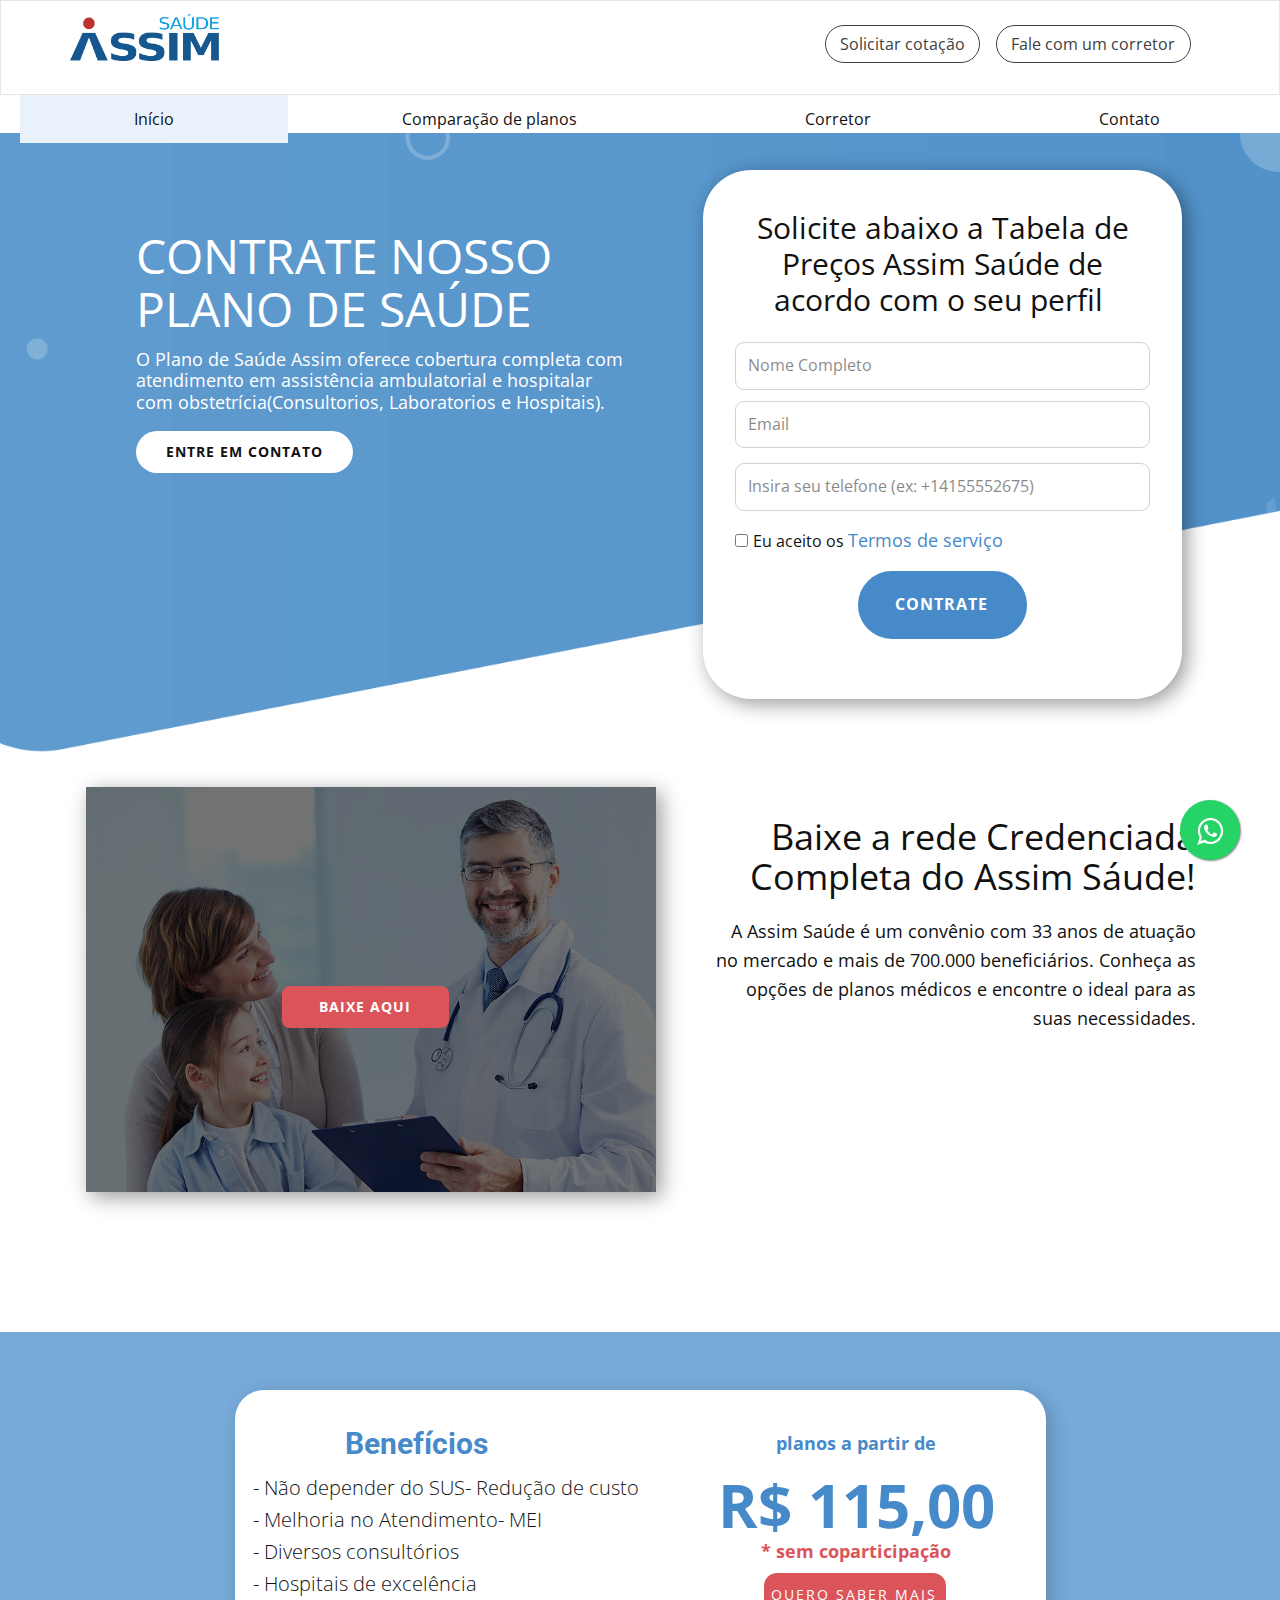
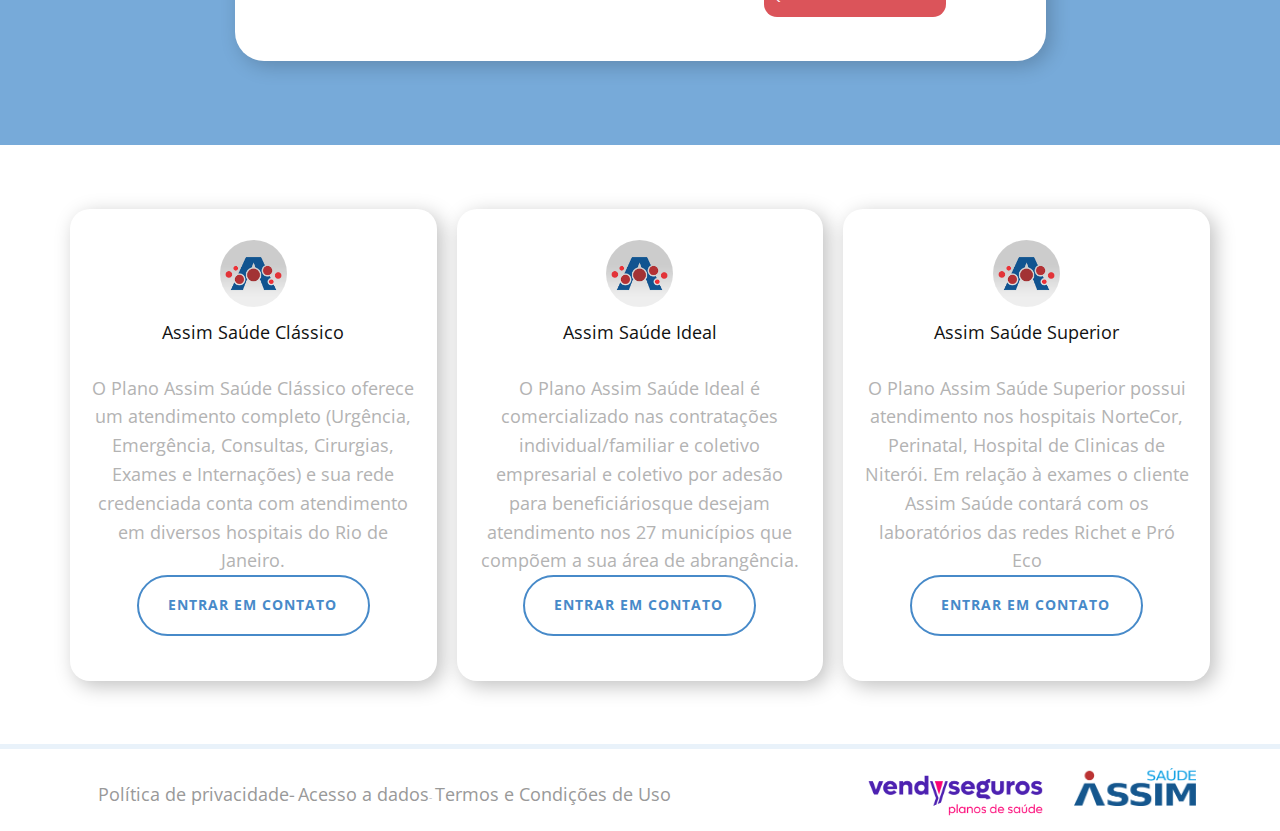
==== index.html @ bcc8b41f "Update index.html" ====
<!DOCTYPE html>
<html style="font-size: 16px;" lang="pt"><head>
    <meta name="viewport" content="width=device-width, initial-scale=1.0">
    <meta charset="utf-8">
    <meta name="keywords" content="​CONTRATE NOSSO PLANO DE SAÚDE, ​Uma equipe preparada e a melhor consultoria do Rio de Janeiro, Benefícios, planos a partir de, R$ 95,00">
    <meta name="description" content="">
    <title>Assim</title>
    <link rel="icon" href="favicon (1).ico" type="image/x-icon" />
<script id='pixel-script-poptin' src='https://cdn.popt.in/pixel.js?id=202eff5fd6424' async='true'></script> 
    <link rel="stylesheet" href="nicepage.css" media="screen">
<link rel="stylesheet" href="Assim.css" media="screen">
    <script class="u-script" type="text/javascript" src="jquery.js" defer=""></script>
    <script class="u-script" type="text/javascript" src="nicepage.js" defer=""></script>
    <meta name="generator" content="Nicepage 5.7.9, nicepage.com">
    <meta name="referrer" content="origin">
    <meta property="og:image" content="images/assimsade.png">
    <link id="u-theme-google-font" rel="stylesheet" href="https://fonts.googleapis.com/css?family=Roboto:100,100i,300,300i,400,400i,500,500i,700,700i,900,900i|Open+Sans:300,300i,400,400i,500,500i,600,600i,700,700i,800,800i">
    <link id="u-page-google-font" rel="stylesheet" href="https://fonts.googleapis.com/css?family=Open+Sans:300,300i,400,400i,500,500i,600,600i,700,700i,800,800i">
    
    
    
    
    
    <script type="application/ld+json">{
		"@context": "http://schema.org",
		"@type": "Organization",
		"name": "Site1",
		"logo": "images/assimsade.png?rand=aa9c"
}</script>
    <meta name="theme-color" content="#478ac9">
    <meta property="og:title" content="Assim">
    <meta property="og:description" content="">
    <meta property="og:type" content="website">
  <link rel="stylesheet" href="https://cdnjs.cloudflare.com/ajax/libs/font-awesome/4.5.0/css/font-awesome.min.css">
	<style>
		.whatsapp-link {
			position: fixed;
			width: 60px;
			height: 60px;
			bottom: 40px;
			right: 40px;
			background-color: #25d366;
			color: #fff;
			border-radius: 50px;
			text-align: center;
			font-size: 30px;
			box-shadow: 1px 1px 2px #888;
			z-index: 1000;
		}
 
		.fa-whatsapp {
			margin-top: 16px;
		}
</style><meta data-intl-tel-input-cdn-path="intlTelInput/"></head>
  <body data-home-page="Assim.html" data-home-page-title="Assim" class="u-body u-overlap u-xl-mode" data-lang="pt"><header class=" u-border-no-bottom u-border-no-left u-border-no-right u-border-no-top u-header u-section-row-container" id="sec-9229" style="" data-animation-name="" data-animation-duration="0" data-animation-delay="0" data-animation-direction=""><div class="u-section-rows">
        <div class="u-border-1 u-border-grey-10 u-section-row u-sticky u-sticky-8583 u-white" data-animation-name="" data-animation-duration="0" data-animation-delay="0" data-animation-direction="">
          <div class="u-clearfix u-sheet u-sheet-1">
            <nav class="u-menu u-menu-one-level u-offcanvas u-menu-1">
              <div class="menu-collapse">
                <a class="u-button-style u-custom-active-color u-custom-border-radius u-custom-color u-custom-hover-color u-grey-40 u-nav-link" href="#" style="background-image: none;">
                  <svg class="u-svg-link" viewBox="0 0 24 24"><use xmlns:xlink="http://www.w3.org/1999/xlink" xlink:href="#svg-9a63"></use></svg>
                  <svg class="u-svg-content" version="1.1" id="svg-9a63" viewBox="0 0 16 16" x="0px" y="0px" xmlns:xlink="http://www.w3.org/1999/xlink" xmlns="http://www.w3.org/2000/svg"><g><rect y="1" width="16" height="2"></rect><rect y="7" width="16" height="2"></rect><rect y="13" width="16" height="2"></rect>
</g></svg>
                </a>
              </div>
              <div class="u-custom-menu u-nav-container">
                <ul class="u-nav u-spacing-16 u-unstyled u-nav-1"><li class="u-nav-item"><a class="u-border-1 u-border-grey-75 u-button-style u-hover-palette-2-base u-nav-link u-radius-21" href="Assim.html#carousel_3b74" style="padding: 10px 14px;">Solicitar cotação</a>
</li><li class="u-nav-item"><a class="u-border-1 u-border-grey-75 u-button-style u-hover-palette-2-base u-nav-link u-radius-21" href="blog/blog.html" style="padding: 10px 15px 10px 14px;">Fale com um corretor</a>
</li></ul>
              </div>
              <div class="u-custom-menu u-nav-container-collapse">
                <div class="u-black u-container-style u-inner-container-layout u-opacity u-opacity-95 u-sidenav">
                  <div class="u-inner-container-layout u-sidenav-overflow">
                    <div class="u-menu-close"></div>
                    <ul class="u-align-center u-nav u-popupmenu-items u-unstyled u-nav-2"><li class="u-nav-item"><a class="u-button-style u-nav-link" href="Assim.html#carousel_3b74">Solicitar cotação</a>
</li><li class="u-nav-item"><a class="u-button-style u-nav-link" href="blog/blog.html">Fale com um corretor</a>
</li></ul>
                  </div>
                </div>
                <div class="u-black u-menu-overlay u-opacity u-opacity-70"></div>
              </div>
            </nav>
            <a href="Assim.html" class="u-image u-logo u-image-1" data-image-width="4096" data-image-height="1283" title="Assim">
              <img src="images/assimsade.png?rand=aa9c" class="u-logo-image u-logo-image-1">
            </a>
          </div>
          
          
          
          
          
        </div>
        <div class="u-section-row">
          <div class="u-clearfix u-sheet u-sheet-2">
            <nav class="u-menu u-menu-one-level u-offcanvas u-menu-2">
              <div class="menu-collapse">
                <a class="u-button-style u-custom-active-color u-custom-hover-color u-nav-link" href="#">
                  <svg class="u-svg-link" viewBox="0 0 24 24"><use xmlns:xlink="http://www.w3.org/1999/xlink" xlink:href="#svg-55bf"></use></svg>
                  <svg class="u-svg-content" version="1.1" id="svg-55bf" viewBox="0 0 16 16" x="0px" y="0px" xmlns:xlink="http://www.w3.org/1999/xlink" xmlns="http://www.w3.org/2000/svg"><g><rect y="1" width="16" height="2"></rect><rect y="7" width="16" height="2"></rect><rect y="13" width="16" height="2"></rect>
</g></svg>
                </a>
              </div>
              <div class="u-custom-menu u-nav-container">
                <ul class="u-nav u-unstyled"><li class="u-nav-item"><a class="u-active-palette-1-light-3 u-button-style u-hover-palette-2-base u-nav-link" href="Assim.html" style="padding: 16px 114px;">Início</a>
</li><li class="u-nav-item"><a class="u-active-palette-1-light-3 u-button-style u-hover-palette-2-base u-nav-link" href="https://gruppoy.com.br/" target="_blank" style="padding: 16px 114px;">Comparação de planos</a>
</li><li class="u-nav-item"><a class="u-active-palette-1-light-3 u-button-style u-hover-palette-2-base u-nav-link" style="padding: 16px 114px;">Corretor</a>
</li><li class="u-nav-item"><a class="u-active-palette-1-light-3 u-button-style u-hover-palette-2-base u-nav-link" style="padding: 16px 107px 16px 114px;">Contato</a>
</li></ul>
              </div>
              <div class="u-custom-menu u-nav-container-collapse">
                <div class="u-black u-container-style u-inner-container-layout u-opacity u-opacity-95 u-sidenav">
                  <div class="u-inner-container-layout u-sidenav-overflow">
                    <div class="u-menu-close"></div>
                    <ul class="u-align-center u-nav u-popupmenu-items u-unstyled u-nav-4"><li class="u-nav-item"><a class="u-button-style u-nav-link" href="Assim.html">Início</a>
</li><li class="u-nav-item"><a class="u-button-style u-nav-link" href="https://gruppoy.com.br/" target="_blank">Comparação de planos</a>
</li><li class="u-nav-item"><a class="u-button-style u-nav-link">Corretor</a>
</li><li class="u-nav-item"><a class="u-button-style u-nav-link">Contato</a>
</li></ul>
                  </div>
                </div>
                <div class="u-black u-menu-overlay u-opacity u-opacity-70"></div>
              </div>
            </nav>
          </div>
          
          
          
          
          
        </div>
      </div></header>
    <section class="u-align-center u-clearfix u-white u-section-1" id="carousel_3b74">
      <img class="u-expanded-width u-image u-image-default u-image-1" src="images/fundo.png" alt="" data-image-width="1920" data-image-height="801">
      <div class="u-clearfix u-gutter-0 u-layout-wrap u-layout-wrap-1">
        <div class="u-layout">
          <div class="u-layout-row">
            <div class="u-container-style u-layout-cell u-size-30 u-layout-cell-1">
              <div class="u-container-layout u-container-layout-1">
                <div class="u-list u-list-1">
                  <div class="u-repeater u-repeater-1">
                    <div class="u-align-left u-container-style u-list-item u-repeater-item u-shape-rectangle">
                      <div class="u-container-layout u-similar-container u-container-layout-2">
                        <h2 class="u-align-left u-custom-font u-font-open-sans u-text u-text-body-alt-color u-text-1"> CONTRATE NOSSO PLANO DE SAÚDE</h2>
                        <h5 class="u-align-left u-custom-font u-font-open-sans u-text u-text-body-alt-color u-text-2"> O&nbsp;Plano de Saúde Assim&nbsp;oferece cobertura completa com atendimento em assistência ambulatorial e hospitalar com obstetrícia(Consultorios, Laboratorios e Hospitais).</h5>
                      </div>
                    </div>
                  </div>
                </div>
                <a href="Assim.html" class="u-align-left u-btn u-btn-round u-button-style u-hover-palette-1-light-1 u-radius-50 u-white u-btn-1">ENTRE EM CONTATO</a>
              </div>
            </div>
            <div class="u-align-left u-container-style u-layout-cell u-radius-48 u-shape-round u-size-30 u-white u-layout-cell-2">
              <div class="u-container-layout u-valign-top u-container-layout-3">
                <h3 class="u-align-center u-custom-font u-font-open-sans u-text u-text-3"> Solicite abaixo a&nbsp;Tabela de Preços Assim Saúde&nbsp;de acordo com o seu perfil&nbsp;</h3>
                <div class="u-form u-form-1">
                  <form action="https://forms.nicepagesrv.com/v2/form/process" class="u-clearfix u-form-spacing-15 u-form-vertical u-inner-form" style="padding: 0;" source="email" name="form">
                    <div class="u-form-group u-label-none u-form-group-1">
                      <label for="name-daf4" class="u-label">Nome Completo</label>
                      <input type="text" placeholder="Nome Completo" id="name-daf4" name="name" class="u-border-palette-5-light-1 u-input u-input-rectangle u-radius-9 u-input-1" required="required" wfd-id="id385">
                    </div>
                    <div class="u-form-email u-form-group u-label-none">
                      <label for="email-daf4" class="u-label">Email</label>
                      <input type="email" placeholder="Email" id="email-daf4" name="email" class="u-border-palette-5-light-1 u-input u-input-rectangle u-radius-9 u-input-2" required="" wfd-id="id386">
                    </div>
                    <div class="u-form-group u-form-phone u-label-none u-form-group-3">
                      <label for="phone-ae06" class="u-label">Telefone</label>
                      <input type="tel" pattern="\+?\d{0,3}[\s\(\-]?([0-9]{2,3})[\s\)\-]?([\s\-]?)([0-9]{3})[\s\-]?([0-9]{2})[\s\-]?([0-9]{2})" placeholder="Insira seu telefone (ex: +14155552675)" id="phone-ae06" name="phone" class="u-border-palette-5-light-1 u-input u-input-rectangle u-radius-9 u-input-3" required="">
                    </div>
                    <div class="u-form-agree u-form-group u-label-none u-form-group-4">
                      <label class="u-field-label"></label>
                      <input type="checkbox" id="agree-f183" name="agree" class="u-agree-checkbox u-field-input" required="" wfd-id="id387">
                      <label for="agree-f183" class="u-agree-label u-field-label" style="">Eu aceito os <a href="#">Termos de serviço</a>
                      </label>
                    </div>
                    <div class="u-align-center u-form-group u-form-submit u-label-none">
                      <a href="#" class="u-active-white u-border-2 u-border-active-palette-1-base u-border-hover-palette-1-base u-border-palette-1-base u-btn u-btn-round u-btn-submit u-button-style u-hover-white u-palette-1-base u-radius-50 u-btn-2">Contrate</a>
                      <input type="submit" value="submit" class="u-form-control-hidden" wfd-id="id388">
                    </div>
                    <div class="u-form-send-message u-form-send-success">Muito obrigado,seus dados foram enviados!</div>
                    <div class="u-form-send-error u-form-send-message">Erro, tente novamente</div>
                    <input type="hidden" value="" name="recaptchaResponse" wfd-id="id389">
                    <input type="hidden" name="formServices" value="df6d3490a76a9426b9219dff5a331f48">
                  </form>
                </div>
              </div>
            </div>
          </div>
        </div>
      </div>
    </section>
    <section class="u-clearfix u-section-2" id="sec-4afb">
      <div class="u-clearfix u-sheet u-sheet-1">
        <div class="u-clearfix u-expanded-width-xs u-layout-wrap u-layout-wrap-1">
          <div class="u-layout">
            <div class="u-layout-row">
              <div class="u-container-style u-image u-layout-cell u-shading u-size-30 u-image-1" data-image-width="900" data-image-height="900">
                <div class="u-container-layout u-container-layout-1">
                  <a href="files/rede-credenciada-assim-saude.pdf" class="u-btn u-btn-round u-button-style u-file-link u-hover-palette-1-light-1 u-palette-2-base u-radius-8 u-btn-1" target="_blank">BAIXE AQUI</a>
                </div>
              </div>
              <div class="u-container-style u-layout-cell u-size-30 u-layout-cell-2">
                <div class="u-container-layout u-valign-top-lg u-valign-top-md u-valign-top-sm u-valign-top-xl u-container-layout-2">
                  <h2 class="u-align-right u-custom-font u-font-open-sans u-text u-text-default-lg u-text-default-md u-text-default-sm u-text-default-xl u-text-1"> Baixe a rede Credenciada Completa do Assim Sáude!</h2>
                  <p class="u-align-right u-custom-font u-font-open-sans u-text u-text-2"> A Assim Saúde é um convênio com 33 anos de atuação no mercado e mais de 700.000 beneficiários. Conheça as opções de planos médicos e encontre o ideal para as suas necessidades.</p>
                </div>
              </div>
            </div>
          </div>
        </div>
      </div>
    </section>
    <section class="u-align-center u-clearfix u-palette-1-light-1 u-section-3" id="sec-1845">
      <div class="u-clearfix u-sheet u-sheet-1">
        <div class="u-align-center u-container-style u-expanded-width-xs u-group u-radius-29 u-shape-round u-white u-group-1">
          <div class="u-container-layout u-container-layout-1">
            <h1 class="u-text u-text-palette-1-base u-text-1">Benefícios</h1>
            <h1 class="u-custom-font u-font-open-sans u-text u-text-palette-1-base u-text-2">planos a partir de</h1>
            <h1 class="u-custom-font u-font-open-sans u-text u-text-palette-1-base u-text-3">R$ 115,00</h1>
            <p class="u-align-center-xs u-align-left-lg u-align-left-md u-align-left-sm u-align-left-xl u-text u-text-4"> - Não depender do SUS- Redução de custo<br>- Melhoria no Atendimento- MEI&nbsp;<br>- Diversos consultórios<br>- Hospitais de excelência
            </p>
            <h1 class="u-custom-font u-font-open-sans u-text u-text-palette-2-base u-text-5"> * sem coparticipação</h1>
            <a href="Assim.html" class="u-active-palette-2-base u-border-none u-btn u-btn-round u-button-style u-color-scheme-summer-time u-color-style-multicolor-1 u-hover-palette-2-base u-palette-2-base u-radius-13 u-btn-1">quero saber mais</a>
          </div>
        </div>
      </div>
    </section>
    <section class="u-clearfix u-container-align-center u-white u-section-4" id="carousel_2734">
      <div class="u-clearfix u-sheet u-sheet-1">
        <div class="u-expanded-width u-list u-list-1">
          <div class="u-repeater u-repeater-1">
            <div class="u-container-style u-list-item u-radius-20 u-repeater-item u-shape-round u-white u-list-item-1">
              <div class="u-container-layout u-similar-container u-container-layout-1">
                <img class="u-image u-image-circle u-preserve-proportions u-image-1" src="images/icone.webp" alt="" data-image-width="240" data-image-height="240">
                <h6 class="u-align-center u-custom-font u-font-open-sans u-text u-text-default u-text-1"> Assim Saúde Clássico</h6>
                <p class="u-align-center u-text u-text-grey-30 u-text-2"> O Plano Assim Saúde Clássico oferece um atendimento completo (Urgência, Emergência, Consultas, Cirurgias, Exames e Internações) e sua rede credenciada conta com atendimento em diversos hospitais do Rio de Janeiro.</p>
                <a href="Assim.html" class="u-border-2 u-border-hover-palette-1-base u-border-palette-1-base u-btn u-btn-round u-button-style u-hover-palette-1-base u-none u-radius-50 u-btn-1">ENTRAR EM CONTATO</a>
              </div>
            </div>
            <div class="u-container-style u-list-item u-radius-20 u-repeater-item u-shape-round u-white u-list-item-2">
              <div class="u-container-layout u-similar-container u-container-layout-2">
                <img class="u-image u-image-circle u-preserve-proportions u-image-2" src="images/icone.webp" alt="" data-image-width="240" data-image-height="240">
                <h6 class="u-align-center u-custom-font u-font-open-sans u-text u-text-default u-text-3"> Assim Saúde Ideal</h6>
                <p class="u-align-center u-text u-text-grey-30 u-text-4"> O&nbsp;Plano Assim Saúde Ideal&nbsp;é comercializado nas contratações individual/familiar e coletivo empresarial e coletivo por adesão para beneficiáriosque desejam atendimento nos 27 municípios que compõem a sua área de abrangência.</p>
                <a href="Assim.html" class="u-border-2 u-border-hover-palette-1-base u-border-palette-1-base u-btn u-btn-round u-button-style u-hover-palette-1-base u-none u-radius-50 u-btn-2"> ENTRAR EM CONTATO</a>
              </div>
            </div>
            <div class="u-container-align-center u-container-style u-list-item u-radius-20 u-repeater-item u-shape-round u-white u-list-item-3">
              <div class="u-container-layout u-similar-container u-container-layout-3">
                <img class="u-image u-image-circle u-preserve-proportions u-image-3" src="images/icone.webp" alt="" data-image-width="240" data-image-height="240">
                <h6 class="u-align-center u-custom-font u-font-open-sans u-text u-text-default u-text-5"> Assim Saúde Superior</h6>
                <p class="u-align-center u-text u-text-grey-30 u-text-6"> O Plano Assim Saúde Superior possui atendimento nos hospitais NorteCor, Perinatal, Hospital de Clinicas de Niterói. Em relação à exames o cliente Assim Saúde contará com os laboratórios das redes Richet e Pró Eco</p>
                <a href="Assim.html" class="u-border-2 u-border-hover-palette-1-base u-border-palette-1-base u-btn u-btn-round u-button-style u-hover-palette-1-base u-none u-radius-50 u-btn-3"> ENTRAR EM CONTATO</a>
              </div>
            </div>
          </div>
        </div>
      </div>
    </section>
    <footer class="u-align-center u-border-5 u-border-no-bottom u-border-no-left u-border-no-right u-border-palette-1-light-3 u-clearfix u-footer u-footer" id="sec-4da2"><div class="u-clearfix u-sheet u-sheet-1">
        <img class="u-image u-image-contain u-image-default u-image-1" src="images/Vendy.png" alt="" data-image-width="4096" data-image-height="1283">
        <img class="u-image u-image-contain u-image-default u-image-2" src="images/assimsade.png?rand=95af" alt="" data-image-width="4096" data-image-height="1283">
        <p class="u-small-text u-text u-text-grey-25 u-text-variant u-text-1">
          <a href="https://assimonline.com.br/politica-de-privacidade/" target="_blank" rel="noopener" class="S1PPyQ u-active-none u-border-none u-btn u-button-link u-button-style u-hover-none u-none u-text-grey-40 u-btn-1">Política de privacidade-</a>
          <a href="https://assimonline.com.br/acesso-a-dados/" target="_blank" rel="noopener" class="S1PPyQ u-active-none u-border-none u-btn u-button-link u-button-style u-hover-none u-none u-text-grey-40 u-btn-2">Acesso a dado​s</a>- <a href="https://assimonline.com.br/termos-e-condicoes-de-uso/" target="_blank" rel="noopener" class="S1PPyQ u-active-none u-border-none u-btn u-button-link u-button-style u-hover-none u-none u-text-grey-40 u-btn-3">Termos e Condições de Uso</a>
        </p>
      </div></footer>
  	<a class="whatsapp-link" href="https://wa.me/message/K7DCQCY6DWU6N1" target="_blank">
		<i class="fa fa-whatsapp"></i>
	</a>
</body></html>
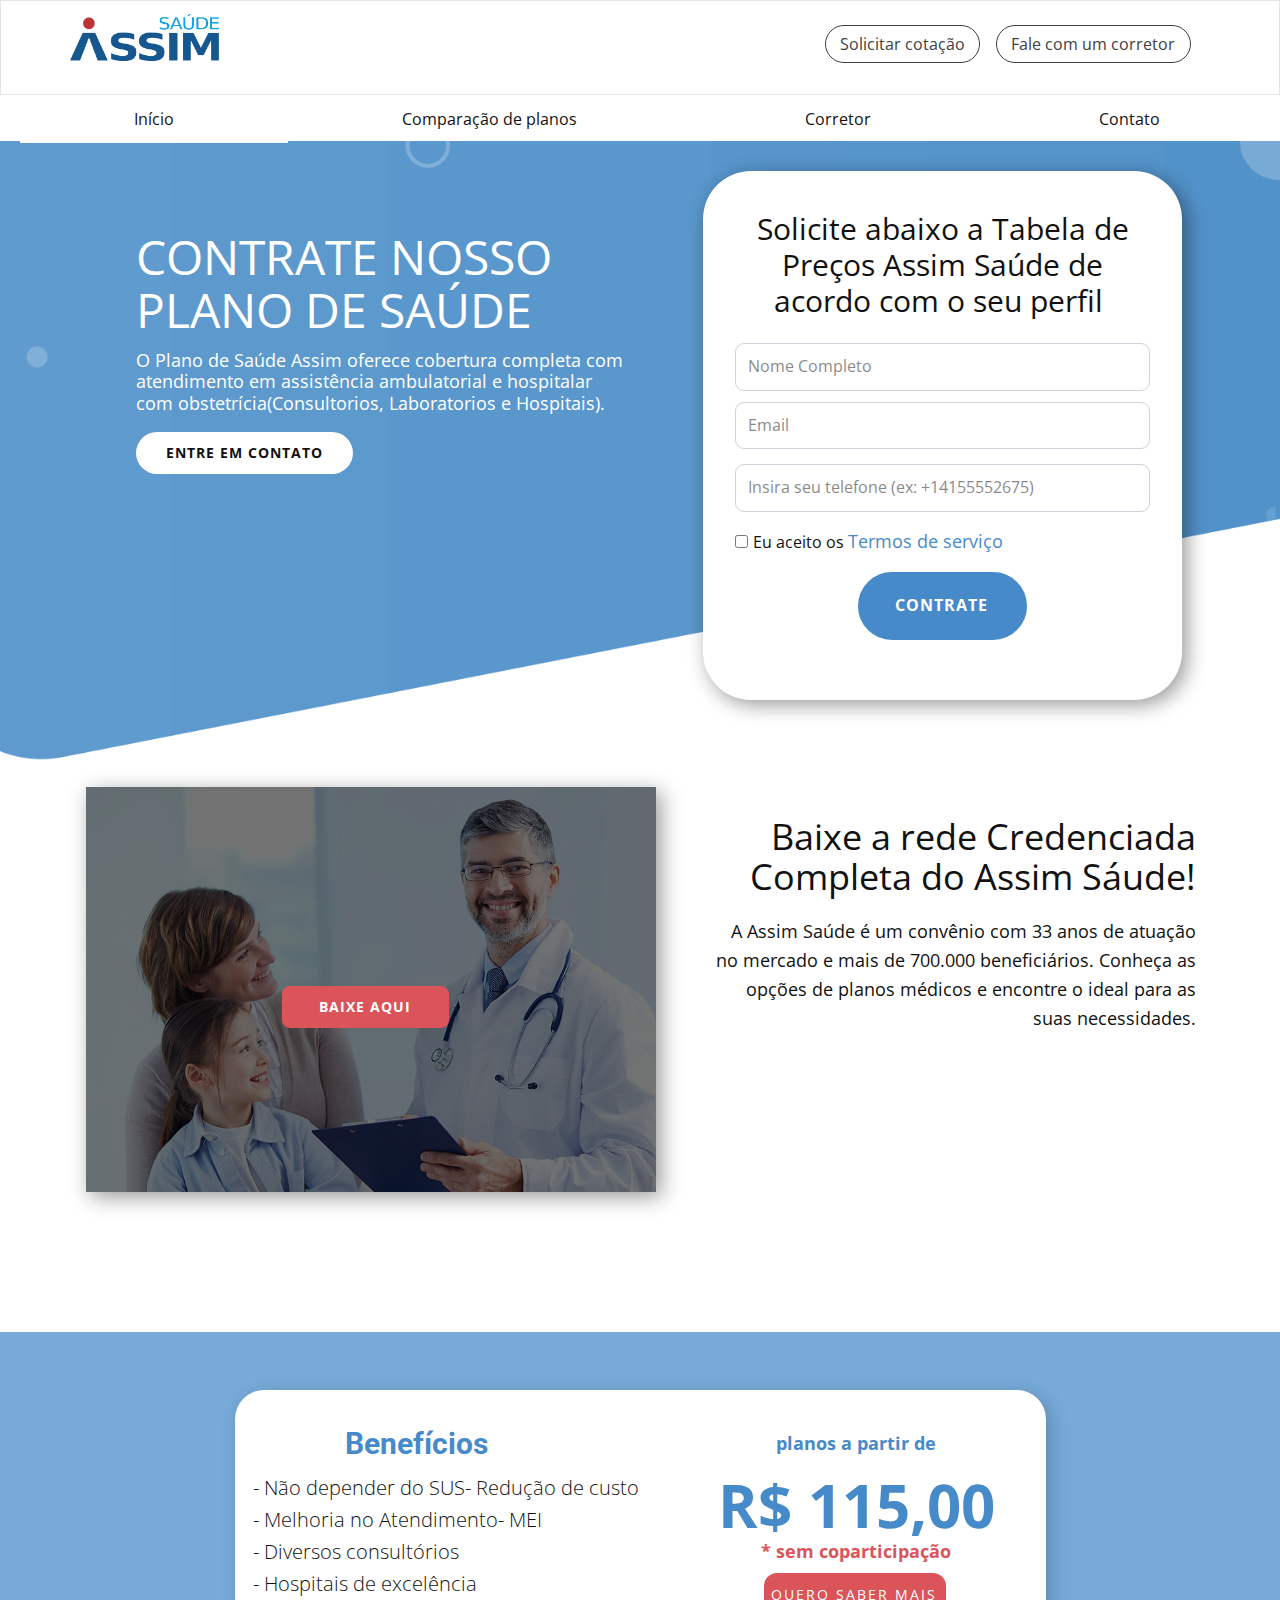
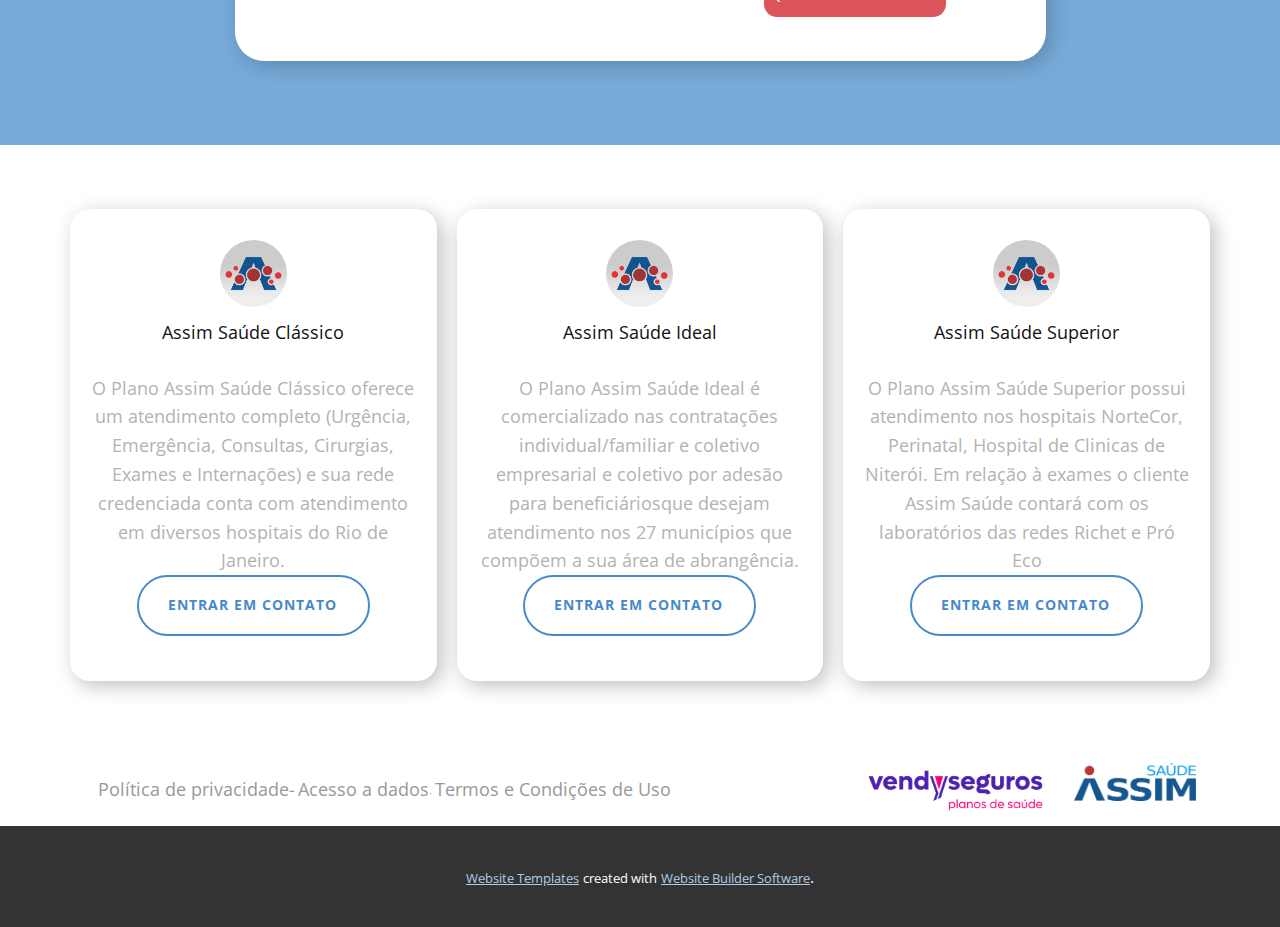
==== commit 838fc9f0: "Add files via upload" ====
--- a/index.html
+++ b/index.html
@@ -5,8 +5,6 @@
     <meta name="keywords" content="​CONTRATE NOSSO PLANO DE SAÚDE, ​Uma equipe preparada e a melhor consultoria do Rio de Janeiro, Benefícios, planos a partir de, R$ 95,00">
     <meta name="description" content="">
     <title>Assim</title>
-    <link rel="icon" href="favicon (1).ico" type="image/x-icon" />
-<script id='pixel-script-poptin' src='https://cdn.popt.in/pixel.js?id=202eff5fd6424' async='true'></script> 
     <link rel="stylesheet" href="nicepage.css" media="screen">
 <link rel="stylesheet" href="Assim.css" media="screen">
     <script class="u-script" type="text/javascript" src="jquery.js" defer=""></script>
@@ -101,10 +99,10 @@
                 </a>
               </div>
               <div class="u-custom-menu u-nav-container">
-                <ul class="u-nav u-unstyled"><li class="u-nav-item"><a class="u-active-palette-1-light-3 u-button-style u-hover-palette-2-base u-nav-link" href="Assim.html" style="padding: 16px 114px;">Início</a>
-</li><li class="u-nav-item"><a class="u-active-palette-1-light-3 u-button-style u-hover-palette-2-base u-nav-link" href="https://gruppoy.com.br/" target="_blank" style="padding: 16px 114px;">Comparação de planos</a>
-</li><li class="u-nav-item"><a class="u-active-palette-1-light-3 u-button-style u-hover-palette-2-base u-nav-link" style="padding: 16px 114px;">Corretor</a>
-</li><li class="u-nav-item"><a class="u-active-palette-1-light-3 u-button-style u-hover-palette-2-base u-nav-link" style="padding: 16px 107px 16px 114px;">Contato</a>
+                <ul class="u-nav u-unstyled"><li class="u-nav-item"><a class="u-active-white u-button-style u-hover-palette-2-base u-nav-link" href="Assim.html" style="padding: 16px 114px;">Início</a>
+</li><li class="u-nav-item"><a class="u-active-white u-button-style u-hover-palette-2-base u-nav-link" href="https://gruppoy.com.br/" target="_blank" style="padding: 16px 114px;">Comparação de planos</a>
+</li><li class="u-nav-item"><a class="u-active-white u-button-style u-hover-palette-2-base u-nav-link" style="padding: 16px 114px;">Corretor</a>
+</li><li class="u-nav-item"><a class="u-active-white u-button-style u-hover-palette-2-base u-nav-link" style="padding: 16px 114px;">Contato</a>
 </li></ul>
               </div>
               <div class="u-custom-menu u-nav-container-collapse">
@@ -256,7 +254,9 @@
         </div>
       </div>
     </section>
-    <footer class="u-align-center u-border-5 u-border-no-bottom u-border-no-left u-border-no-right u-border-palette-1-light-3 u-clearfix u-footer u-footer" id="sec-4da2"><div class="u-clearfix u-sheet u-sheet-1">
+    
+    
+    <footer class="u-align-center u-clearfix u-footer u-footer" id="sec-4da2"><div class="u-clearfix u-sheet u-sheet-1">
         <img class="u-image u-image-contain u-image-default u-image-1" src="images/Vendy.png" alt="" data-image-width="4096" data-image-height="1283">
         <img class="u-image u-image-contain u-image-default u-image-2" src="images/assimsade.png?rand=95af" alt="" data-image-width="4096" data-image-height="1283">
         <p class="u-small-text u-text u-text-grey-25 u-text-variant u-text-1">
@@ -264,9 +264,16 @@
           <a href="https://assimonline.com.br/acesso-a-dados/" target="_blank" rel="noopener" class="S1PPyQ u-active-none u-border-none u-btn u-button-link u-button-style u-hover-none u-none u-text-grey-40 u-btn-2">Acesso a dado​s</a>- <a href="https://assimonline.com.br/termos-e-condicoes-de-uso/" target="_blank" rel="noopener" class="S1PPyQ u-active-none u-border-none u-btn u-button-link u-button-style u-hover-none u-none u-text-grey-40 u-btn-3">Termos e Condições de Uso</a>
         </p>
       </div></footer>
-  	<a class="whatsapp-link" href="https://wa.me/message/K7DCQCY6DWU6N1" target="_blank">
-		<i class="fa fa-whatsapp"></i>
-	</a>
-</body></html>
-    
-   
+    <section class="u-backlink u-clearfix u-grey-80">
+      <a class="u-link" href="https://nicepage.com/website-templates" target="_blank">
+        <span>Website Templates</span>
+      </a>
+      <p class="u-text">
+        <span>created with</span>
+      </p>
+      <a class="u-link" href="" target="_blank">
+        <span>Website Builder Software</span>
+      </a>. 
+    </section>
+  
+</body></html>--- a/nicepage.css
+++ b/nicepage.css
@@ -24258,14 +24258,14 @@
 .u-container-layout.u-container-layout.u-color-1-dark-3:before,
 .u-table-alt-color-1-dark-3 tr:nth-child(even) {
   color: #ffffff;
-  background-color: #292e33;
+  background-color: #332929;
 }
 .u-input.u-color-1-dark-3,
 .u-field-input.u-color-1-dark-3,
 .u-button-style.u-color-1-dark-3,
 .u-button-style.u-color-1-dark-3[class*="u-border-"] {
   color: #ffffff !important;
-  background-color: #292e33 !important;
+  background-color: #332929 !important;
 }
 .u-button-style.u-color-1-dark-3:hover,
 .u-button-style.u-color-1-dark-3[class*="u-border-"]:hover,
@@ -24278,7 +24278,7 @@
 li.active > .u-button-style.u-button-style.u-color-1-dark-3,
 li.active > .u-button-style.u-button-style.u-color-1-dark-3[class*="u-border-"] {
   color: #ffffff !important;
-  background-color: #25292e !important;
+  background-color: #2e2525 !important;
 }
 .u-hover-color-1-dark-3:hover,
 .u-hover-color-1-dark-3[class*="u-border-"]:hover,
@@ -24302,10 +24302,10 @@
 li.active > a.u-button-style.u-button-style.u-active-color-1-dark-3[class*="u-border-"],
 input.u-field-input.u-field-input.u-active-color-1-dark-3:checked {
   color: #ffffff !important;
-  background-color: #292e33 !important;
+  background-color: #332929 !important;
 }
 a.u-link.u-hover-color-1-dark-3:hover {
-  color: #292e33 !important;
+  color: #332929 !important;
 }
 .u-color-1-dark-2,
 .u-body.u-color-1-dark-2,
@@ -24316,14 +24316,14 @@
 .u-container-layout.u-container-layout.u-color-1-dark-2:before,
 .u-table-alt-color-1-dark-2 tr:nth-child(even) {
   color: #ffffff;
-  background-color: #425465;
+  background-color: #6b4748;
 }
 .u-input.u-color-1-dark-2,
 .u-field-input.u-color-1-dark-2,
 .u-button-style.u-color-1-dark-2,
 .u-button-style.u-color-1-dark-2[class*="u-border-"] {
   color: #ffffff !important;
-  background-color: #425465 !important;
+  background-color: #6b4748 !important;
 }
 .u-button-style.u-color-1-dark-2:hover,
 .u-button-style.u-color-1-dark-2[class*="u-border-"]:hover,
@@ -24336,7 +24336,7 @@
 li.active > .u-button-style.u-button-style.u-color-1-dark-2,
 li.active > .u-button-style.u-button-style.u-color-1-dark-2[class*="u-border-"] {
   color: #ffffff !important;
-  background-color: #3b4c5b !important;
+  background-color: #604041 !important;
 }
 .u-hover-color-1-dark-2:hover,
 .u-hover-color-1-dark-2[class*="u-border-"]:hover,
@@ -24360,10 +24360,10 @@
 li.active > a.u-button-style.u-button-style.u-active-color-1-dark-2[class*="u-border-"],
 input.u-field-input.u-field-input.u-active-color-1-dark-2:checked {
   color: #ffffff !important;
-  background-color: #425465 !important;
+  background-color: #6b4748 !important;
 }
 a.u-link.u-hover-color-1-dark-2:hover {
-  color: #425465 !important;
+  color: #6b4748 !important;
 }
 .u-color-1-dark-1,
 .u-body.u-color-1-dark-1,
@@ -24374,14 +24374,14 @@
 .u-container-layout.u-container-layout.u-color-1-dark-1:before,
 .u-table-alt-color-1-dark-1 tr:nth-child(even) {
   color: #ffffff;
-  background-color: #4c7397;
+  background-color: #a35559;
 }
 .u-input.u-color-1-dark-1,
 .u-field-input.u-color-1-dark-1,
 .u-button-style.u-color-1-dark-1,
 .u-button-style.u-color-1-dark-1[class*="u-border-"] {
   color: #ffffff !important;
-  background-color: #4c7397 !important;
+  background-color: #a35559 !important;
 }
 .u-button-style.u-color-1-dark-1:hover,
 .u-button-style.u-color-1-dark-1[class*="u-border-"]:hover,
@@ -24394,7 +24394,7 @@
 li.active > .u-button-style.u-button-style.u-color-1-dark-1,
 li.active > .u-button-style.u-button-style.u-color-1-dark-1[class*="u-border-"] {
   color: #ffffff !important;
-  background-color: #446888 !important;
+  background-color: #934c50 !important;
 }
 .u-hover-color-1-dark-1:hover,
 .u-hover-color-1-dark-1[class*="u-border-"]:hover,
@@ -24418,10 +24418,10 @@
 li.active > a.u-button-style.u-button-style.u-active-color-1-dark-1[class*="u-border-"],
 input.u-field-input.u-field-input.u-active-color-1-dark-1:checked {
   color: #ffffff !important;
-  background-color: #4c7397 !important;
+  background-color: #a35559 !important;
 }
 a.u-link.u-hover-color-1-dark-1:hover {
-  color: #4c7397 !important;
+  color: #a35559 !important;
 }
 .u-color-1,
 .u-body.u-color-1,
@@ -24432,14 +24432,14 @@
 .u-container-layout.u-container-layout.u-color-1:before,
 .u-table-alt-color-1 tr:nth-child(even) {
   color: #ffffff;
-  background-color: #478ac9;
+  background-color: #db545a;
 }
 .u-input.u-color-1,
 .u-field-input.u-color-1,
 .u-button-style.u-color-1,
 .u-button-style.u-color-1[class*="u-border-"] {
   color: #ffffff !important;
-  background-color: #478ac9 !important;
+  background-color: #db545a !important;
 }
 .u-button-style.u-color-1:hover,
 .u-button-style.u-color-1[class*="u-border-"]:hover,
@@ -24452,7 +24452,7 @@
 li.active > .u-button-style.u-button-style.u-color-1,
 li.active > .u-button-style.u-button-style.u-color-1[class*="u-border-"] {
   color: #ffffff !important;
-  background-color: #387cbd !important;
+  background-color: #d63b42 !important;
 }
 .u-hover-color-1:hover,
 .u-hover-color-1[class*="u-border-"]:hover,
@@ -24476,10 +24476,10 @@
 li.active > a.u-button-style.u-button-style.u-active-color-1[class*="u-border-"],
 input.u-field-input.u-field-input.u-active-color-1:checked {
   color: #ffffff !important;
-  background-color: #478ac9 !important;
+  background-color: #db545a !important;
 }
 a.u-link.u-hover-color-1:hover {
-  color: #478ac9 !important;
+  color: #db545a !important;
 }
 .u-color-1-light-1,
 .u-body.u-color-1-light-1,
@@ -24490,14 +24490,14 @@
 .u-container-layout.u-container-layout.u-color-1-light-1:before,
 .u-table-alt-color-1-light-1 tr:nth-child(even) {
   color: #ffffff;
-  background-color: #77aad9;
+  background-color: #e68387;
 }
 .u-input.u-color-1-light-1,
 .u-field-input.u-color-1-light-1,
 .u-button-style.u-color-1-light-1,
 .u-button-style.u-color-1-light-1[class*="u-border-"] {
   color: #ffffff !important;
-  background-color: #77aad9 !important;
+  background-color: #e68387 !important;
 }
 .u-button-style.u-color-1-light-1:hover,
 .u-button-style.u-color-1-light-1[class*="u-border-"]:hover,
@@ -24510,7 +24510,7 @@
 li.active > .u-button-style.u-button-style.u-color-1-light-1,
 li.active > .u-button-style.u-button-style.u-color-1-light-1[class*="u-border-"] {
   color: #ffffff !important;
-  background-color: #5d9ad2 !important;
+  background-color: #e0656a !important;
 }
 .u-hover-color-1-light-1:hover,
 .u-hover-color-1-light-1[class*="u-border-"]:hover,
@@ -24534,10 +24534,10 @@
 li.active > a.u-button-style.u-button-style.u-active-color-1-light-1[class*="u-border-"],
 input.u-field-input.u-field-input.u-active-color-1-light-1:checked {
   color: #ffffff !important;
-  background-color: #77aad9 !important;
+  background-color: #e68387 !important;
 }
 a.u-link.u-hover-color-1-light-1:hover {
-  color: #77aad9 !important;
+  color: #e68387 !important;
 }
 .u-color-1-light-2,
 .u-body.u-color-1-light-2,
@@ -24548,14 +24548,14 @@
 .u-container-layout.u-container-layout.u-color-1-light-2:before,
 .u-table-alt-color-1-light-2 tr:nth-child(even) {
   color: #111111;
-  background-color: #adcce9;
+  background-color: #f1b5b8;
 }
 .u-input.u-color-1-light-2,
 .u-field-input.u-color-1-light-2,
 .u-button-style.u-color-1-light-2,
 .u-button-style.u-color-1-light-2[class*="u-border-"] {
   color: #111111 !important;
-  background-color: #adcce9 !important;
+  background-color: #f1b5b8 !important;
 }
 .u-button-style.u-color-1-light-2:hover,
 .u-button-style.u-color-1-light-2[class*="u-border-"]:hover,
@@ -24568,7 +24568,7 @@
 li.active > .u-button-style.u-button-style.u-color-1-light-2,
 li.active > .u-button-style.u-button-style.u-color-1-light-2[class*="u-border-"] {
   color: #111111 !important;
-  background-color: #8db8e0 !important;
+  background-color: #ea9296 !important;
 }
 .u-hover-color-1-light-2:hover,
 .u-hover-color-1-light-2[class*="u-border-"]:hover,
@@ -24592,10 +24592,10 @@
 li.active > a.u-button-style.u-button-style.u-active-color-1-light-2[class*="u-border-"],
 input.u-field-input.u-field-input.u-active-color-1-light-2:checked {
   color: #111111 !important;
-  background-color: #adcce9 !important;
+  background-color: #f1b5b8 !important;
 }
 a.u-link.u-hover-color-1-light-2:hover {
-  color: #adcce9 !important;
+  color: #f1b5b8 !important;
 }
 .u-color-1-light-3,
 .u-body.u-color-1-light-3,
@@ -24606,14 +24606,14 @@
 .u-container-layout.u-container-layout.u-color-1-light-3:before,
 .u-table-alt-color-1-light-3 tr:nth-child(even) {
   color: #111111;
-  background-color: #e9f2fa;
+  background-color: #fbeced;
 }
 .u-input.u-color-1-light-3,
 .u-field-input.u-color-1-light-3,
 .u-button-style.u-color-1-light-3,
 .u-button-style.u-color-1-light-3[class*="u-border-"] {
   color: #111111 !important;
-  background-color: #e9f2fa !important;
+  background-color: #fbeced !important;
 }
 .u-button-style.u-color-1-light-3:hover,
 .u-button-style.u-color-1-light-3[class*="u-border-"]:hover,
@@ -24626,7 +24626,7 @@
 li.active > .u-button-style.u-button-style.u-color-1-light-3,
 li.active > .u-button-style.u-button-style.u-color-1-light-3[class*="u-border-"] {
   color: #111111 !important;
-  background-color: #c2dbf1 !important;
+  background-color: #f3c4c7 !important;
 }
 .u-hover-color-1-light-3:hover,
 .u-hover-color-1-light-3[class*="u-border-"]:hover,
@@ -24650,10 +24650,10 @@
 li.active > a.u-button-style.u-button-style.u-active-color-1-light-3[class*="u-border-"],
 input.u-field-input.u-field-input.u-active-color-1-light-3:checked {
   color: #111111 !important;
-  background-color: #e9f2fa !important;
+  background-color: #fbeced !important;
 }
 a.u-link.u-hover-color-1-light-3:hover {
-  color: #e9f2fa !important;
+  color: #fbeced !important;
 }
 .u-color-1-base,
 .u-body.u-color-1-base,
@@ -24664,14 +24664,14 @@
 .u-container-layout.u-container-layout.u-color-1-base:before,
 .u-table-alt-color-1-base tr:nth-child(even) {
   color: #ffffff;
-  background-color: #478ac9;
+  background-color: #db545a;
 }
 .u-input.u-color-1-base,
 .u-field-input.u-color-1-base,
 .u-button-style.u-color-1-base,
 .u-button-style.u-color-1-base[class*="u-border-"] {
   color: #ffffff !important;
-  background-color: #478ac9 !important;
+  background-color: #db545a !important;
 }
 .u-button-style.u-color-1-base:hover,
 .u-button-style.u-color-1-base[class*="u-border-"]:hover,
@@ -24684,7 +24684,7 @@
 li.active > .u-button-style.u-button-style.u-color-1-base,
 li.active > .u-button-style.u-button-style.u-color-1-base[class*="u-border-"] {
   color: #ffffff !important;
-  background-color: #387cbd !important;
+  background-color: #d63b42 !important;
 }
 .u-hover-color-1-base:hover,
 .u-hover-color-1-base[class*="u-border-"]:hover,
@@ -24708,10 +24708,10 @@
 li.active > a.u-button-style.u-button-style.u-active-color-1-base[class*="u-border-"],
 input.u-field-input.u-field-input.u-active-color-1-base:checked {
   color: #ffffff !important;
-  background-color: #478ac9 !important;
+  background-color: #db545a !important;
 }
 a.u-link.u-hover-color-1-base:hover {
-  color: #478ac9 !important;
+  color: #db545a !important;
 }
 .u-color-2-dark-3,
 .u-body.u-color-2-dark-3,
@@ -24722,14 +24722,14 @@
 .u-container-layout.u-container-layout.u-color-2-dark-3:before,
 .u-table-alt-color-2-dark-3 tr:nth-child(even) {
   color: #ffffff;
-  background-color: #332929;
+  background-color: #333129;
 }
 .u-input.u-color-2-dark-3,
 .u-field-input.u-color-2-dark-3,
 .u-button-style.u-color-2-dark-3,
 .u-button-style.u-color-2-dark-3[class*="u-border-"] {
   color: #ffffff !important;
-  background-color: #332929 !important;
+  background-color: #333129 !important;
 }
 .u-button-style.u-color-2-dark-3:hover,
 .u-button-style.u-color-2-dark-3[class*="u-border-"]:hover,
@@ -24742,7 +24742,7 @@
 li.active > .u-button-style.u-button-style.u-color-2-dark-3,
 li.active > .u-button-style.u-button-style.u-color-2-dark-3[class*="u-border-"] {
   color: #ffffff !important;
-  background-color: #2e2525 !important;
+  background-color: #2e2c25 !important;
 }
 .u-hover-color-2-dark-3:hover,
 .u-hover-color-2-dark-3[class*="u-border-"]:hover,
@@ -24766,10 +24766,10 @@
 li.active > a.u-button-style.u-button-style.u-active-color-2-dark-3[class*="u-border-"],
 input.u-field-input.u-field-input.u-active-color-2-dark-3:checked {
   color: #ffffff !important;
-  background-color: #332929 !important;
+  background-color: #333129 !important;
 }
 a.u-link.u-hover-color-2-dark-3:hover {
-  color: #332929 !important;
+  color: #333129 !important;
 }
 .u-color-2-dark-2,
 .u-body.u-color-2-dark-2,
@@ -24780,14 +24780,14 @@
 .u-container-layout.u-container-layout.u-color-2-dark-2:before,
 .u-table-alt-color-2-dark-2 tr:nth-child(even) {
   color: #ffffff;
-  background-color: #6b4748;
+  background-color: #72683f;
 }
 .u-input.u-color-2-dark-2,
 .u-field-input.u-color-2-dark-2,
 .u-button-style.u-color-2-dark-2,
 .u-button-style.u-color-2-dark-2[class*="u-border-"] {
   color: #ffffff !important;
-  background-color: #6b4748 !important;
+  background-color: #72683f !important;
 }
 .u-button-style.u-color-2-dark-2:hover,
 .u-button-style.u-color-2-dark-2[class*="u-border-"]:hover,
@@ -24800,7 +24800,7 @@
 li.active > .u-button-style.u-button-style.u-color-2-dark-2,
 li.active > .u-button-style.u-button-style.u-color-2-dark-2[class*="u-border-"] {
   color: #ffffff !important;
-  background-color: #604041 !important;
+  background-color: #675e39 !important;
 }
 .u-hover-color-2-dark-2:hover,
 .u-hover-color-2-dark-2[class*="u-border-"]:hover,
@@ -24824,10 +24824,10 @@
 li.active > a.u-button-style.u-button-style.u-active-color-2-dark-2[class*="u-border-"],
 input.u-field-input.u-field-input.u-active-color-2-dark-2:checked {
   color: #ffffff !important;
-  background-color: #6b4748 !important;
+  background-color: #72683f !important;
 }
 a.u-link.u-hover-color-2-dark-2:hover {
-  color: #6b4748 !important;
+  color: #72683f !important;
 }
 .u-color-2-dark-1,
 .u-body.u-color-2-dark-1,
@@ -24838,14 +24838,14 @@
 .u-container-layout.u-container-layout.u-color-2-dark-1:before,
 .u-table-alt-color-2-dark-1 tr:nth-child(even) {
   color: #ffffff;
-  background-color: #a35559;
+  background-color: #b29a36;
 }
 .u-input.u-color-2-dark-1,
 .u-field-input.u-color-2-dark-1,
 .u-button-style.u-color-2-dark-1,
 .u-button-style.u-color-2-dark-1[class*="u-border-"] {
   color: #ffffff !important;
-  background-color: #a35559 !important;
+  background-color: #b29a36 !important;
 }
 .u-button-style.u-color-2-dark-1:hover,
 .u-button-style.u-color-2-dark-1[class*="u-border-"]:hover,
@@ -24858,7 +24858,7 @@
 li.active > .u-button-style.u-button-style.u-color-2-dark-1,
 li.active > .u-button-style.u-button-style.u-color-2-dark-1[class*="u-border-"] {
   color: #ffffff !important;
-  background-color: #934c50 !important;
+  background-color: #a08b31 !important;
 }
 .u-hover-color-2-dark-1:hover,
 .u-hover-color-2-dark-1[class*="u-border-"]:hover,
@@ -24882,10 +24882,10 @@
 li.active > a.u-button-style.u-button-style.u-active-color-2-dark-1[class*="u-border-"],
 input.u-field-input.u-field-input.u-active-color-2-dark-1:checked {
   color: #ffffff !important;
-  background-color: #a35559 !important;
+  background-color: #b29a36 !important;
 }
 a.u-link.u-hover-color-2-dark-1:hover {
-  color: #a35559 !important;
+  color: #b29a36 !important;
 }
 .u-color-2,
 .u-body.u-color-2,
@@ -24895,15 +24895,15 @@
 .u-color-2.u-sidenav:before,
 .u-container-layout.u-container-layout.u-color-2:before,
 .u-table-alt-color-2 tr:nth-child(even) {
-  color: #ffffff;
-  background-color: #db545a;
+  color: #111111;
+  background-color: #f1c50e;
 }
 .u-input.u-color-2,
 .u-field-input.u-color-2,
 .u-button-style.u-color-2,
 .u-button-style.u-color-2[class*="u-border-"] {
-  color: #ffffff !important;
-  background-color: #db545a !important;
+  color: #111111 !important;
+  background-color: #f1c50e !important;
 }
 .u-button-style.u-color-2:hover,
 .u-button-style.u-color-2[class*="u-border-"]:hover,
@@ -24915,8 +24915,8 @@
 .u-button-style.u-button-style.u-color-2[class*="u-border-"].active,
 li.active > .u-button-style.u-button-style.u-color-2,
 li.active > .u-button-style.u-button-style.u-color-2[class*="u-border-"] {
-  color: #ffffff !important;
-  background-color: #d63b42 !important;
+  color: #111111 !important;
+  background-color: #d9b10d !important;
 }
 .u-hover-color-2:hover,
 .u-hover-color-2[class*="u-border-"]:hover,
@@ -24939,11 +24939,11 @@
 li.active > a.u-button-style.u-button-style.u-active-color-2,
 li.active > a.u-button-style.u-button-style.u-active-color-2[class*="u-border-"],
 input.u-field-input.u-field-input.u-active-color-2:checked {
-  color: #ffffff !important;
-  background-color: #db545a !important;
+  color: #111111 !important;
+  background-color: #f1c50e !important;
 }
 a.u-link.u-hover-color-2:hover {
-  color: #db545a !important;
+  color: #f1c50e !important;
 }
 .u-color-2-light-1,
 .u-body.u-color-2-light-1,
@@ -24953,15 +24953,15 @@
 .u-color-2-light-1.u-sidenav:before,
 .u-container-layout.u-container-layout.u-color-2-light-1:before,
 .u-table-alt-color-2-light-1 tr:nth-child(even) {
-  color: #ffffff;
-  background-color: #e68387;
+  color: #111111;
+  background-color: #f5d654;
 }
 .u-input.u-color-2-light-1,
 .u-field-input.u-color-2-light-1,
 .u-button-style.u-color-2-light-1,
 .u-button-style.u-color-2-light-1[class*="u-border-"] {
-  color: #ffffff !important;
-  background-color: #e68387 !important;
+  color: #111111 !important;
+  background-color: #f5d654 !important;
 }
 .u-button-style.u-color-2-light-1:hover,
 .u-button-style.u-color-2-light-1[class*="u-border-"]:hover,
@@ -24973,8 +24973,8 @@
 .u-button-style.u-button-style.u-color-2-light-1[class*="u-border-"].active,
 li.active > .u-button-style.u-button-style.u-color-2-light-1,
 li.active > .u-button-style.u-button-style.u-color-2-light-1[class*="u-border-"] {
-  color: #ffffff !important;
-  background-color: #e0656a !important;
+  color: #111111 !important;
+  background-color: #f3cf35 !important;
 }
 .u-hover-color-2-light-1:hover,
 .u-hover-color-2-light-1[class*="u-border-"]:hover,
@@ -24997,11 +24997,11 @@
 li.active > a.u-button-style.u-button-style.u-active-color-2-light-1,
 li.active > a.u-button-style.u-button-style.u-active-color-2-light-1[class*="u-border-"],
 input.u-field-input.u-field-input.u-active-color-2-light-1:checked {
-  color: #ffffff !important;
-  background-color: #e68387 !important;
+  color: #111111 !important;
+  background-color: #f5d654 !important;
 }
 a.u-link.u-hover-color-2-light-1:hover {
-  color: #e68387 !important;
+  color: #f5d654 !important;
 }
 .u-color-2-light-2,
 .u-body.u-color-2-light-2,
@@ -25012,14 +25012,14 @@
 .u-container-layout.u-container-layout.u-color-2-light-2:before,
 .u-table-alt-color-2-light-2 tr:nth-child(even) {
   color: #111111;
-  background-color: #f1b5b8;
+  background-color: #f9e79b;
 }
 .u-input.u-color-2-light-2,
 .u-field-input.u-color-2-light-2,
 .u-button-style.u-color-2-light-2,
 .u-button-style.u-color-2-light-2[class*="u-border-"] {
   color: #111111 !important;
-  background-color: #f1b5b8 !important;
+  background-color: #f9e79b !important;
 }
 .u-button-style.u-color-2-light-2:hover,
 .u-button-style.u-color-2-light-2[class*="u-border-"]:hover,
@@ -25032,7 +25032,7 @@
 li.active > .u-button-style.u-button-style.u-color-2-light-2,
 li.active > .u-button-style.u-button-style.u-color-2-light-2[class*="u-border-"] {
   color: #111111 !important;
-  background-color: #ea9296 !important;
+  background-color: #f7de75 !important;
 }
 .u-hover-color-2-light-2:hover,
 .u-hover-color-2-light-2[class*="u-border-"]:hover,
@@ -25056,10 +25056,10 @@
 li.active > a.u-button-style.u-button-style.u-active-color-2-light-2[class*="u-border-"],
 input.u-field-input.u-field-input.u-active-color-2-light-2:checked {
   color: #111111 !important;
-  background-color: #f1b5b8 !important;
+  background-color: #f9e79b !important;
 }
 a.u-link.u-hover-color-2-light-2:hover {
-  color: #f1b5b8 !important;
+  color: #f9e79b !important;
 }
 .u-color-2-light-3,
 .u-body.u-color-2-light-3,
@@ -25070,14 +25070,14 @@
 .u-container-layout.u-container-layout.u-color-2-light-3:before,
 .u-table-alt-color-2-light-3 tr:nth-child(even) {
   color: #111111;
-  background-color: #fbeced;
+  background-color: #fef9e6;
 }
 .u-input.u-color-2-light-3,
 .u-field-input.u-color-2-light-3,
 .u-button-style.u-color-2-light-3,
 .u-button-style.u-color-2-light-3[class*="u-border-"] {
   color: #111111 !important;
-  background-color: #fbeced !important;
+  background-color: #fef9e6 !important;
 }
 .u-button-style.u-color-2-light-3:hover,
 .u-button-style.u-color-2-light-3[class*="u-border-"]:hover,
@@ -25090,7 +25090,7 @@
 li.active > .u-button-style.u-button-style.u-color-2-light-3,
 li.active > .u-button-style.u-button-style.u-color-2-light-3[class*="u-border-"] {
   color: #111111 !important;
-  background-color: #f3c4c7 !important;
+  background-color: #fceeb7 !important;
 }
 .u-hover-color-2-light-3:hover,
 .u-hover-color-2-light-3[class*="u-border-"]:hover,
@@ -25114,10 +25114,10 @@
 li.active > a.u-button-style.u-button-style.u-active-color-2-light-3[class*="u-border-"],
 input.u-field-input.u-field-input.u-active-color-2-light-3:checked {
   color: #111111 !important;
-  background-color: #fbeced !important;
+  background-color: #fef9e6 !important;
 }
 a.u-link.u-hover-color-2-light-3:hover {
-  color: #fbeced !important;
+  color: #fef9e6 !important;
 }
 .u-color-2-base,
 .u-body.u-color-2-base,
@@ -25127,15 +25127,15 @@
 .u-color-2-base.u-sidenav:before,
 .u-container-layout.u-container-layout.u-color-2-base:before,
 .u-table-alt-color-2-base tr:nth-child(even) {
-  color: #ffffff;
-  background-color: #db545a;
+  color: #111111;
+  background-color: #f1c50e;
 }
 .u-input.u-color-2-base,
 .u-field-input.u-color-2-base,
 .u-button-style.u-color-2-base,
 .u-button-style.u-color-2-base[class*="u-border-"] {
-  color: #ffffff !important;
-  background-color: #db545a !important;
+  color: #111111 !important;
+  background-color: #f1c50e !important;
 }
 .u-button-style.u-color-2-base:hover,
 .u-button-style.u-color-2-base[class*="u-border-"]:hover,
@@ -25147,8 +25147,8 @@
 .u-button-style.u-button-style.u-color-2-base[class*="u-border-"].active,
 li.active > .u-button-style.u-button-style.u-color-2-base,
 li.active > .u-button-style.u-button-style.u-color-2-base[class*="u-border-"] {
-  color: #ffffff !important;
-  background-color: #d63b42 !important;
+  color: #111111 !important;
+  background-color: #d9b10d !important;
 }
 .u-hover-color-2-base:hover,
 .u-hover-color-2-base[class*="u-border-"]:hover,
@@ -25171,11 +25171,11 @@
 li.active > a.u-button-style.u-button-style.u-active-color-2-base,
 li.active > a.u-button-style.u-button-style.u-active-color-2-base[class*="u-border-"],
 input.u-field-input.u-field-input.u-active-color-2-base:checked {
-  color: #ffffff !important;
-  background-color: #db545a !important;
+  color: #111111 !important;
+  background-color: #f1c50e !important;
 }
 a.u-link.u-hover-color-2-base:hover {
-  color: #db545a !important;
+  color: #f1c50e !important;
 }
 .u-color-3-dark-3,
 .u-body.u-color-3-dark-3,
@@ -25186,14 +25186,14 @@
 .u-container-layout.u-container-layout.u-color-3-dark-3:before,
 .u-table-alt-color-3-dark-3 tr:nth-child(even) {
   color: #ffffff;
-  background-color: #333129;
+  background-color: #293332;
 }
 .u-input.u-color-3-dark-3,
 .u-field-input.u-color-3-dark-3,
 .u-button-style.u-color-3-dark-3,
 .u-button-style.u-color-3-dark-3[class*="u-border-"] {
   color: #ffffff !important;
-  background-color: #333129 !important;
+  background-color: #293332 !important;
 }
 .u-button-style.u-color-3-dark-3:hover,
 .u-button-style.u-color-3-dark-3[class*="u-border-"]:hover,
@@ -25206,7 +25206,7 @@
 li.active > .u-button-style.u-button-style.u-color-3-dark-3,
 li.active > .u-button-style.u-button-style.u-color-3-dark-3[class*="u-border-"] {
   color: #ffffff !important;
-  background-color: #2e2c25 !important;
+  background-color: #252e2d !important;
 }
 .u-hover-color-3-dark-3:hover,
 .u-hover-color-3-dark-3[class*="u-border-"]:hover,
@@ -25230,10 +25230,10 @@
 li.active > a.u-button-style.u-button-style.u-active-color-3-dark-3[class*="u-border-"],
 input.u-field-input.u-field-input.u-active-color-3-dark-3:checked {
   color: #ffffff !important;
-  background-color: #333129 !important;
+  background-color: #293332 !important;
 }
 a.u-link.u-hover-color-3-dark-3:hover {
-  color: #333129 !important;
+  color: #293332 !important;
 }
 .u-color-3-dark-2,
 .u-body.u-color-3-dark-2,
@@ -25244,14 +25244,14 @@
 .u-container-layout.u-container-layout.u-color-3-dark-2:before,
 .u-table-alt-color-3-dark-2 tr:nth-child(even) {
   color: #ffffff;
-  background-color: #72683f;
+  background-color: #41807c;
 }
 .u-input.u-color-3-dark-2,
 .u-field-input.u-color-3-dark-2,
 .u-button-style.u-color-3-dark-2,
 .u-button-style.u-color-3-dark-2[class*="u-border-"] {
   color: #ffffff !important;
-  background-color: #72683f !important;
+  background-color: #41807c !important;
 }
 .u-button-style.u-color-3-dark-2:hover,
 .u-button-style.u-color-3-dark-2[class*="u-border-"]:hover,
@@ -25264,7 +25264,7 @@
 li.active > .u-button-style.u-button-style.u-color-3-dark-2,
 li.active > .u-button-style.u-button-style.u-color-3-dark-2[class*="u-border-"] {
   color: #ffffff !important;
-  background-color: #675e39 !important;
+  background-color: #3a7370 !important;
 }
 .u-hover-color-3-dark-2:hover,
 .u-hover-color-3-dark-2[class*="u-border-"]:hover,
@@ -25288,10 +25288,10 @@
 li.active > a.u-button-style.u-button-style.u-active-color-3-dark-2[class*="u-border-"],
 input.u-field-input.u-field-input.u-active-color-3-dark-2:checked {
   color: #ffffff !important;
-  background-color: #72683f !important;
+  background-color: #41807c !important;
 }
 a.u-link.u-hover-color-3-dark-2:hover {
-  color: #72683f !important;
+  color: #41807c !important;
 }
 .u-color-3-dark-1,
 .u-body.u-color-3-dark-1,
@@ -25302,14 +25302,14 @@
 .u-container-layout.u-container-layout.u-color-3-dark-1:before,
 .u-table-alt-color-3-dark-1 tr:nth-child(even) {
   color: #ffffff;
-  background-color: #b29a36;
+  background-color: #2cccc4;
 }
 .u-input.u-color-3-dark-1,
 .u-field-input.u-color-3-dark-1,
 .u-button-style.u-color-3-dark-1,
 .u-button-style.u-color-3-dark-1[class*="u-border-"] {
   color: #ffffff !important;
-  background-color: #b29a36 !important;
+  background-color: #2cccc4 !important;
 }
 .u-button-style.u-color-3-dark-1:hover,
 .u-button-style.u-color-3-dark-1[class*="u-border-"]:hover,
@@ -25322,7 +25322,7 @@
 li.active > .u-button-style.u-button-style.u-color-3-dark-1,
 li.active > .u-button-style.u-button-style.u-color-3-dark-1[class*="u-border-"] {
   color: #ffffff !important;
-  background-color: #a08b31 !important;
+  background-color: #28b8b0 !important;
 }
 .u-hover-color-3-dark-1:hover,
 .u-hover-color-3-dark-1[class*="u-border-"]:hover,
@@ -25346,10 +25346,10 @@
 li.active > a.u-button-style.u-button-style.u-active-color-3-dark-1[class*="u-border-"],
 input.u-field-input.u-field-input.u-active-color-3-dark-1:checked {
   color: #ffffff !important;
-  background-color: #b29a36 !important;
+  background-color: #2cccc4 !important;
 }
 a.u-link.u-hover-color-3-dark-1:hover {
-  color: #b29a36 !important;
+  color: #2cccc4 !important;
 }
 .u-color-3,
 .u-body.u-color-3,
@@ -25360,14 +25360,14 @@
 .u-container-layout.u-container-layout.u-color-3:before,
 .u-table-alt-color-3 tr:nth-child(even) {
   color: #111111;
-  background-color: #f1c50e;
+  background-color: #3be8e0;
 }
 .u-input.u-color-3,
 .u-field-input.u-color-3,
 .u-button-style.u-color-3,
 .u-button-style.u-color-3[class*="u-border-"] {
   color: #111111 !important;
-  background-color: #f1c50e !important;
+  background-color: #3be8e0 !important;
 }
 .u-button-style.u-color-3:hover,
 .u-button-style.u-color-3[class*="u-border-"]:hover,
@@ -25380,7 +25380,7 @@
 li.active > .u-button-style.u-button-style.u-color-3,
 li.active > .u-button-style.u-button-style.u-color-3[class*="u-border-"] {
   color: #111111 !important;
-  background-color: #d9b10d !important;
+  background-color: #21e5dc !important;
 }
 .u-hover-color-3:hover,
 .u-hover-color-3[class*="u-border-"]:hover,
@@ -25404,10 +25404,10 @@
 li.active > a.u-button-style.u-button-style.u-active-color-3[class*="u-border-"],
 input.u-field-input.u-field-input.u-active-color-3:checked {
   color: #111111 !important;
-  background-color: #f1c50e !important;
+  background-color: #3be8e0 !important;
 }
 a.u-link.u-hover-color-3:hover {
-  color: #f1c50e !important;
+  color: #3be8e0 !important;
 }
 .u-color-3-light-1,
 .u-body.u-color-3-light-1,
@@ -25418,14 +25418,14 @@
 .u-container-layout.u-container-layout.u-color-3-light-1:before,
 .u-table-alt-color-3-light-1 tr:nth-child(even) {
   color: #111111;
-  background-color: #f5d654;
+  background-color: #72efe9;
 }
 .u-input.u-color-3-light-1,
 .u-field-input.u-color-3-light-1,
 .u-button-style.u-color-3-light-1,
 .u-button-style.u-color-3-light-1[class*="u-border-"] {
   color: #111111 !important;
-  background-color: #f5d654 !important;
+  background-color: #72efe9 !important;
 }
 .u-button-style.u-color-3-light-1:hover,
 .u-button-style.u-color-3-light-1[class*="u-border-"]:hover,
@@ -25438,7 +25438,7 @@
 li.active > .u-button-style.u-button-style.u-color-3-light-1,
 li.active > .u-button-style.u-button-style.u-color-3-light-1[class*="u-border-"] {
   color: #111111 !important;
-  background-color: #f3cf35 !important;
+  background-color: #52ebe4 !important;
 }
 .u-hover-color-3-light-1:hover,
 .u-hover-color-3-light-1[class*="u-border-"]:hover,
@@ -25462,10 +25462,10 @@
 li.active > a.u-button-style.u-button-style.u-active-color-3-light-1[class*="u-border-"],
 input.u-field-input.u-field-input.u-active-color-3-light-1:checked {
   color: #111111 !important;
-  background-color: #f5d654 !important;
+  background-color: #72efe9 !important;
 }
 a.u-link.u-hover-color-3-light-1:hover {
-  color: #f5d654 !important;
+  color: #72efe9 !important;
 }
 .u-color-3-light-2,
 .u-body.u-color-3-light-2,
@@ -25476,14 +25476,14 @@
 .u-container-layout.u-container-layout.u-color-3-light-2:before,
 .u-table-alt-color-3-light-2 tr:nth-child(even) {
   color: #111111;
-  background-color: #f9e79b;
+  background-color: #adf6f2;
 }
 .u-input.u-color-3-light-2,
 .u-field-input.u-color-3-light-2,
 .u-button-style.u-color-3-light-2,
 .u-button-style.u-color-3-light-2[class*="u-border-"] {
   color: #111111 !important;
-  background-color: #f9e79b !important;
+  background-color: #adf6f2 !important;
 }
 .u-button-style.u-color-3-light-2:hover,
 .u-button-style.u-color-3-light-2[class*="u-border-"]:hover,
@@ -25496,7 +25496,7 @@
 li.active > .u-button-style.u-button-style.u-color-3-light-2,
 li.active > .u-button-style.u-button-style.u-color-3-light-2[class*="u-border-"] {
   color: #111111 !important;
-  background-color: #f7de75 !important;
+  background-color: #87f2ec !important;
 }
 .u-hover-color-3-light-2:hover,
 .u-hover-color-3-light-2[class*="u-border-"]:hover,
@@ -25520,10 +25520,10 @@
 li.active > a.u-button-style.u-button-style.u-active-color-3-light-2[class*="u-border-"],
 input.u-field-input.u-field-input.u-active-color-3-light-2:checked {
   color: #111111 !important;
-  background-color: #f9e79b !important;
+  background-color: #adf6f2 !important;
 }
 a.u-link.u-hover-color-3-light-2:hover {
-  color: #f9e79b !important;
+  color: #adf6f2 !important;
 }
 .u-color-3-light-3,
 .u-body.u-color-3-light-3,
@@ -25534,14 +25534,14 @@
 .u-container-layout.u-container-layout.u-color-3-light-3:before,
 .u-table-alt-color-3-light-3 tr:nth-child(even) {
   color: #111111;
-  background-color: #fef9e6;
+  background-color: #eafdfc;
 }
 .u-input.u-color-3-light-3,
 .u-field-input.u-color-3-light-3,
 .u-button-style.u-color-3-light-3,
 .u-button-style.u-color-3-light-3[class*="u-border-"] {
   color: #111111 !important;
-  background-color: #fef9e6 !important;
+  background-color: #eafdfc !important;
 }
 .u-button-style.u-color-3-light-3:hover,
 .u-button-style.u-color-3-light-3[class*="u-border-"]:hover,
@@ -25554,7 +25554,7 @@
 li.active > .u-button-style.u-button-style.u-color-3-light-3,
 li.active > .u-button-style.u-button-style.u-color-3-light-3[class*="u-border-"] {
   color: #111111 !important;
-  background-color: #fceeb7 !important;
+  background-color: #bef9f6 !important;
 }
 .u-hover-color-3-light-3:hover,
 .u-hover-color-3-light-3[class*="u-border-"]:hover,
@@ -25578,10 +25578,10 @@
 li.active > a.u-button-style.u-button-style.u-active-color-3-light-3[class*="u-border-"],
 input.u-field-input.u-field-input.u-active-color-3-light-3:checked {
   color: #111111 !important;
-  background-color: #fef9e6 !important;
+  background-color: #eafdfc !important;
 }
 a.u-link.u-hover-color-3-light-3:hover {
-  color: #fef9e6 !important;
+  color: #eafdfc !important;
 }
 .u-color-3-base,
 .u-body.u-color-3-base,
@@ -25591,15 +25591,15 @@
 .u-color-3-base.u-sidenav:before,
 .u-container-layout.u-container-layout.u-color-3-base:before,
 .u-table-alt-color-3-base tr:nth-child(even) {
-  color: #111111;
-  background-color: #f1c50e;
+  color: #ffffff;
+  background-color: #2cccc4;
 }
 .u-input.u-color-3-base,
 .u-field-input.u-color-3-base,
 .u-button-style.u-color-3-base,
 .u-button-style.u-color-3-base[class*="u-border-"] {
-  color: #111111 !important;
-  background-color: #f1c50e !important;
+  color: #ffffff !important;
+  background-color: #2cccc4 !important;
 }
 .u-button-style.u-color-3-base:hover,
 .u-button-style.u-color-3-base[class*="u-border-"]:hover,
@@ -25611,8 +25611,8 @@
 .u-button-style.u-button-style.u-color-3-base[class*="u-border-"].active,
 li.active > .u-button-style.u-button-style.u-color-3-base,
 li.active > .u-button-style.u-button-style.u-color-3-base[class*="u-border-"] {
-  color: #111111 !important;
-  background-color: #d9b10d !important;
+  color: #ffffff !important;
+  background-color: #28b8b0 !important;
 }
 .u-hover-color-3-base:hover,
 .u-hover-color-3-base[class*="u-border-"]:hover,
@@ -25635,11 +25635,11 @@
 li.active > a.u-button-style.u-button-style.u-active-color-3-base,
 li.active > a.u-button-style.u-button-style.u-active-color-3-base[class*="u-border-"],
 input.u-field-input.u-field-input.u-active-color-3-base:checked {
-  color: #111111 !important;
-  background-color: #f1c50e !important;
+  color: #ffffff !important;
+  background-color: #2cccc4 !important;
 }
 a.u-link.u-hover-color-3-base:hover {
-  color: #f1c50e !important;
+  color: #2cccc4 !important;
 }
 .u-color-4-dark-3,
 .u-body.u-color-4-dark-3,
@@ -25650,14 +25650,14 @@
 .u-container-layout.u-container-layout.u-color-4-dark-3:before,
 .u-table-alt-color-4-dark-3 tr:nth-child(even) {
   color: #ffffff;
-  background-color: #293332;
+  background-color: #292d33;
 }
 .u-input.u-color-4-dark-3,
 .u-field-input.u-color-4-dark-3,
 .u-button-style.u-color-4-dark-3,
 .u-button-style.u-color-4-dark-3[class*="u-border-"] {
   color: #ffffff !important;
-  background-color: #293332 !important;
+  background-color: #292d33 !important;
 }
 .u-button-style.u-color-4-dark-3:hover,
 .u-button-style.u-color-4-dark-3[class*="u-border-"]:hover,
@@ -25670,7 +25670,7 @@
 li.active > .u-button-style.u-button-style.u-color-4-dark-3,
 li.active > .u-button-style.u-button-style.u-color-4-dark-3[class*="u-border-"] {
   color: #ffffff !important;
-  background-color: #252e2d !important;
+  background-color: #25292e !important;
 }
 .u-hover-color-4-dark-3:hover,
 .u-hover-color-4-dark-3[class*="u-border-"]:hover,
@@ -25694,10 +25694,10 @@
 li.active > a.u-button-style.u-button-style.u-active-color-4-dark-3[class*="u-border-"],
 input.u-field-input.u-field-input.u-active-color-4-dark-3:checked {
   color: #ffffff !important;
-  background-color: #293332 !important;
+  background-color: #292d33 !important;
 }
 a.u-link.u-hover-color-4-dark-3:hover {
-  color: #293332 !important;
+  color: #292d33 !important;
 }
 .u-color-4-dark-2,
 .u-body.u-color-4-dark-2,
@@ -25708,14 +25708,14 @@
 .u-container-layout.u-container-layout.u-color-4-dark-2:before,
 .u-table-alt-color-4-dark-2 tr:nth-child(even) {
   color: #ffffff;
-  background-color: #41807c;
+  background-color: #555c66;
 }
 .u-input.u-color-4-dark-2,
 .u-field-input.u-color-4-dark-2,
 .u-button-style.u-color-4-dark-2,
 .u-button-style.u-color-4-dark-2[class*="u-border-"] {
   color: #ffffff !important;
-  background-color: #41807c !important;
+  background-color: #555c66 !important;
 }
 .u-button-style.u-color-4-dark-2:hover,
 .u-button-style.u-color-4-dark-2[class*="u-border-"]:hover,
@@ -25728,7 +25728,7 @@
 li.active > .u-button-style.u-button-style.u-color-4-dark-2,
 li.active > .u-button-style.u-button-style.u-color-4-dark-2[class*="u-border-"] {
   color: #ffffff !important;
-  background-color: #3a7370 !important;
+  background-color: #4d535c !important;
 }
 .u-hover-color-4-dark-2:hover,
 .u-hover-color-4-dark-2[class*="u-border-"]:hover,
@@ -25752,10 +25752,10 @@
 li.active > a.u-button-style.u-button-style.u-active-color-4-dark-2[class*="u-border-"],
 input.u-field-input.u-field-input.u-active-color-4-dark-2:checked {
   color: #ffffff !important;
-  background-color: #41807c !important;
+  background-color: #555c66 !important;
 }
 a.u-link.u-hover-color-4-dark-2:hover {
-  color: #41807c !important;
+  color: #555c66 !important;
 }
 .u-color-4-dark-1,
 .u-body.u-color-4-dark-1,
@@ -25766,14 +25766,14 @@
 .u-container-layout.u-container-layout.u-color-4-dark-1:before,
 .u-table-alt-color-4-dark-1 tr:nth-child(even) {
   color: #ffffff;
-  background-color: #2cccc4;
+  background-color: #858e99;
 }
 .u-input.u-color-4-dark-1,
 .u-field-input.u-color-4-dark-1,
 .u-button-style.u-color-4-dark-1,
 .u-button-style.u-color-4-dark-1[class*="u-border-"] {
   color: #ffffff !important;
-  background-color: #2cccc4 !important;
+  background-color: #858e99 !important;
 }
 .u-button-style.u-color-4-dark-1:hover,
 .u-button-style.u-color-4-dark-1[class*="u-border-"]:hover,
@@ -25786,7 +25786,7 @@
 li.active > .u-button-style.u-button-style.u-color-4-dark-1,
 li.active > .u-button-style.u-button-style.u-color-4-dark-1[class*="u-border-"] {
   color: #ffffff !important;
-  background-color: #28b8b0 !important;
+  background-color: #75808c !important;
 }
 .u-hover-color-4-dark-1:hover,
 .u-hover-color-4-dark-1[class*="u-border-"]:hover,
@@ -25810,10 +25810,10 @@
 li.active > a.u-button-style.u-button-style.u-active-color-4-dark-1[class*="u-border-"],
 input.u-field-input.u-field-input.u-active-color-4-dark-1:checked {
   color: #ffffff !important;
-  background-color: #2cccc4 !important;
+  background-color: #858e99 !important;
 }
 a.u-link.u-hover-color-4-dark-1:hover {
-  color: #2cccc4 !important;
+  color: #858e99 !important;
 }
 .u-color-4,
 .u-body.u-color-4,
@@ -25824,14 +25824,14 @@
 .u-container-layout.u-container-layout.u-color-4:before,
 .u-table-alt-color-4 tr:nth-child(even) {
   color: #111111;
-  background-color: #3be8e0;
+  background-color: #b9c1cc;
 }
 .u-input.u-color-4,
 .u-field-input.u-color-4,
 .u-button-style.u-color-4,
 .u-button-style.u-color-4[class*="u-border-"] {
   color: #111111 !important;
-  background-color: #3be8e0 !important;
+  background-color: #b9c1cc !important;
 }
 .u-button-style.u-color-4:hover,
 .u-button-style.u-color-4[class*="u-border-"]:hover,
@@ -25844,7 +25844,7 @@
 li.active > .u-button-style.u-button-style.u-color-4,
 li.active > .u-button-style.u-button-style.u-color-4[class*="u-border-"] {
   color: #111111 !important;
-  background-color: #21e5dc !important;
+  background-color: #a2adbc !important;
 }
 .u-hover-color-4:hover,
 .u-hover-color-4[class*="u-border-"]:hover,
@@ -25868,10 +25868,10 @@
 li.active > a.u-button-style.u-button-style.u-active-color-4[class*="u-border-"],
 input.u-field-input.u-field-input.u-active-color-4:checked {
   color: #111111 !important;
-  background-color: #3be8e0 !important;
+  background-color: #b9c1cc !important;
 }
 a.u-link.u-hover-color-4:hover {
-  color: #3be8e0 !important;
+  color: #b9c1cc !important;
 }
 .u-color-4-light-1,
 .u-body.u-color-4-light-1,
@@ -25882,14 +25882,14 @@
 .u-container-layout.u-container-layout.u-color-4-light-1:before,
 .u-table-alt-color-4-light-1 tr:nth-child(even) {
   color: #111111;
-  background-color: #72efe9;
+  background-color: #ccd3db;
 }
 .u-input.u-color-4-light-1,
 .u-field-input.u-color-4-light-1,
 .u-button-style.u-color-4-light-1,
 .u-button-style.u-color-4-light-1[class*="u-border-"] {
   color: #111111 !important;
-  background-color: #72efe9 !important;
+  background-color: #ccd3db !important;
 }
 .u-button-style.u-color-4-light-1:hover,
 .u-button-style.u-color-4-light-1[class*="u-border-"]:hover,
@@ -25902,7 +25902,7 @@
 li.active > .u-button-style.u-button-style.u-color-4-light-1,
 li.active > .u-button-style.u-button-style.u-color-4-light-1[class*="u-border-"] {
   color: #111111 !important;
-  background-color: #52ebe4 !important;
+  background-color: #b3bec9 !important;
 }
 .u-hover-color-4-light-1:hover,
 .u-hover-color-4-light-1[class*="u-border-"]:hover,
@@ -25926,10 +25926,10 @@
 li.active > a.u-button-style.u-button-style.u-active-color-4-light-1[class*="u-border-"],
 input.u-field-input.u-field-input.u-active-color-4-light-1:checked {
   color: #111111 !important;
-  background-color: #72efe9 !important;
+  background-color: #ccd3db !important;
 }
 a.u-link.u-hover-color-4-light-1:hover {
-  color: #72efe9 !important;
+  color: #ccd3db !important;
 }
 .u-color-4-light-2,
 .u-body.u-color-4-light-2,
@@ -25940,14 +25940,14 @@
 .u-container-layout.u-container-layout.u-color-4-light-2:before,
 .u-table-alt-color-4-light-2 tr:nth-child(even) {
   color: #111111;
-  background-color: #adf6f2;
+  background-color: #e0e5eb;
 }
 .u-input.u-color-4-light-2,
 .u-field-input.u-color-4-light-2,
 .u-button-style.u-color-4-light-2,
 .u-button-style.u-color-4-light-2[class*="u-border-"] {
   color: #111111 !important;
-  background-color: #adf6f2 !important;
+  background-color: #e0e5eb !important;
 }
 .u-button-style.u-color-4-light-2:hover,
 .u-button-style.u-color-4-light-2[class*="u-border-"]:hover,
@@ -25960,7 +25960,7 @@
 li.active > .u-button-style.u-button-style.u-color-4-light-2,
 li.active > .u-button-style.u-button-style.u-color-4-light-2[class*="u-border-"] {
   color: #111111 !important;
-  background-color: #87f2ec !important;
+  background-color: #c4ced9 !important;
 }
 .u-hover-color-4-light-2:hover,
 .u-hover-color-4-light-2[class*="u-border-"]:hover,
@@ -25984,10 +25984,10 @@
 li.active > a.u-button-style.u-button-style.u-active-color-4-light-2[class*="u-border-"],
 input.u-field-input.u-field-input.u-active-color-4-light-2:checked {
   color: #111111 !important;
-  background-color: #adf6f2 !important;
+  background-color: #e0e5eb !important;
 }
 a.u-link.u-hover-color-4-light-2:hover {
-  color: #adf6f2 !important;
+  color: #e0e5eb !important;
 }
 .u-color-4-light-3,
 .u-body.u-color-4-light-3,
@@ -25998,14 +25998,14 @@
 .u-container-layout.u-container-layout.u-color-4-light-3:before,
 .u-table-alt-color-4-light-3 tr:nth-child(even) {
   color: #111111;
-  background-color: #eafdfc;
+  background-color: #f5f7fa;
 }
 .u-input.u-color-4-light-3,
 .u-field-input.u-color-4-light-3,
 .u-button-style.u-color-4-light-3,
 .u-button-style.u-color-4-light-3[class*="u-border-"] {
   color: #111111 !important;
-  background-color: #eafdfc !important;
+  background-color: #f5f7fa !important;
 }
 .u-button-style.u-color-4-light-3:hover,
 .u-button-style.u-color-4-light-3[class*="u-border-"]:hover,
@@ -26018,7 +26018,7 @@
 li.active > .u-button-style.u-button-style.u-color-4-light-3,
 li.active > .u-button-style.u-button-style.u-color-4-light-3[class*="u-border-"] {
   color: #111111 !important;
-  background-color: #bef9f6 !important;
+  background-color: #d4dde9 !important;
 }
 .u-hover-color-4-light-3:hover,
 .u-hover-color-4-light-3[class*="u-border-"]:hover,
@@ -26042,10 +26042,10 @@
 li.active > a.u-button-style.u-button-style.u-active-color-4-light-3[class*="u-border-"],
 input.u-field-input.u-field-input.u-active-color-4-light-3:checked {
   color: #111111 !important;
-  background-color: #eafdfc !important;
+  background-color: #f5f7fa !important;
 }
 a.u-link.u-hover-color-4-light-3:hover {
-  color: #eafdfc !important;
+  color: #f5f7fa !important;
 }
 .u-color-4-base,
 .u-body.u-color-4-base,
@@ -26055,15 +26055,15 @@
 .u-color-4-base.u-sidenav:before,
 .u-container-layout.u-container-layout.u-color-4-base:before,
 .u-table-alt-color-4-base tr:nth-child(even) {
-  color: #ffffff;
-  background-color: #2cccc4;
+  color: #111111;
+  background-color: #b9c1cc;
 }
 .u-input.u-color-4-base,
 .u-field-input.u-color-4-base,
 .u-button-style.u-color-4-base,
 .u-button-style.u-color-4-base[class*="u-border-"] {
-  color: #ffffff !important;
-  background-color: #2cccc4 !important;
+  color: #111111 !important;
+  background-color: #b9c1cc !important;
 }
 .u-button-style.u-color-4-base:hover,
 .u-button-style.u-color-4-base[class*="u-border-"]:hover,
@@ -26075,8 +26075,8 @@
 .u-button-style.u-button-style.u-color-4-base[class*="u-border-"].active,
 li.active > .u-button-style.u-button-style.u-color-4-base,
 li.active > .u-button-style.u-button-style.u-color-4-base[class*="u-border-"] {
-  color: #ffffff !important;
-  background-color: #28b8b0 !important;
+  color: #111111 !important;
+  background-color: #a2adbc !important;
 }
 .u-hover-color-4-base:hover,
 .u-hover-color-4-base[class*="u-border-"]:hover,
@@ -26099,11 +26099,11 @@
 li.active > a.u-button-style.u-button-style.u-active-color-4-base,
 li.active > a.u-button-style.u-button-style.u-active-color-4-base[class*="u-border-"],
 input.u-field-input.u-field-input.u-active-color-4-base:checked {
-  color: #ffffff !important;
-  background-color: #2cccc4 !important;
+  color: #111111 !important;
+  background-color: #b9c1cc !important;
 }
 a.u-link.u-hover-color-4-base:hover {
-  color: #2cccc4 !important;
+  color: #b9c1cc !important;
 }
 .u-color-5-dark-3,
 .u-body.u-color-5-dark-3,
@@ -26114,14 +26114,14 @@
 .u-container-layout.u-container-layout.u-color-5-dark-3:before,
 .u-table-alt-color-5-dark-3 tr:nth-child(even) {
   color: #ffffff;
-  background-color: #292d33;
+  background-color: #292e33;
 }
 .u-input.u-color-5-dark-3,
 .u-field-input.u-color-5-dark-3,
 .u-button-style.u-color-5-dark-3,
 .u-button-style.u-color-5-dark-3[class*="u-border-"] {
   color: #ffffff !important;
-  background-color: #292d33 !important;
+  background-color: #292e33 !important;
 }
 .u-button-style.u-color-5-dark-3:hover,
 .u-button-style.u-color-5-dark-3[class*="u-border-"]:hover,
@@ -26158,10 +26158,10 @@
 li.active > a.u-button-style.u-button-style.u-active-color-5-dark-3[class*="u-border-"],
 input.u-field-input.u-field-input.u-active-color-5-dark-3:checked {
   color: #ffffff !important;
-  background-color: #292d33 !important;
+  background-color: #292e33 !important;
 }
 a.u-link.u-hover-color-5-dark-3:hover {
-  color: #292d33 !important;
+  color: #292e33 !important;
 }
 .u-color-5-dark-2,
 .u-body.u-color-5-dark-2,
@@ -26172,14 +26172,14 @@
 .u-container-layout.u-container-layout.u-color-5-dark-2:before,
 .u-table-alt-color-5-dark-2 tr:nth-child(even) {
   color: #ffffff;
-  background-color: #555c66;
+  background-color: #425465;
 }
 .u-input.u-color-5-dark-2,
 .u-field-input.u-color-5-dark-2,
 .u-button-style.u-color-5-dark-2,
 .u-button-style.u-color-5-dark-2[class*="u-border-"] {
   color: #ffffff !important;
-  background-color: #555c66 !important;
+  background-color: #425465 !important;
 }
 .u-button-style.u-color-5-dark-2:hover,
 .u-button-style.u-color-5-dark-2[class*="u-border-"]:hover,
@@ -26192,7 +26192,7 @@
 li.active > .u-button-style.u-button-style.u-color-5-dark-2,
 li.active > .u-button-style.u-button-style.u-color-5-dark-2[class*="u-border-"] {
   color: #ffffff !important;
-  background-color: #4d535c !important;
+  background-color: #3b4c5b !important;
 }
 .u-hover-color-5-dark-2:hover,
 .u-hover-color-5-dark-2[class*="u-border-"]:hover,
@@ -26216,10 +26216,10 @@
 li.active > a.u-button-style.u-button-style.u-active-color-5-dark-2[class*="u-border-"],
 input.u-field-input.u-field-input.u-active-color-5-dark-2:checked {
   color: #ffffff !important;
-  background-color: #555c66 !important;
+  background-color: #425465 !important;
 }
 a.u-link.u-hover-color-5-dark-2:hover {
-  color: #555c66 !important;
+  color: #425465 !important;
 }
 .u-color-5-dark-1,
 .u-body.u-color-5-dark-1,
@@ -26230,14 +26230,14 @@
 .u-container-layout.u-container-layout.u-color-5-dark-1:before,
 .u-table-alt-color-5-dark-1 tr:nth-child(even) {
   color: #ffffff;
-  background-color: #858e99;
+  background-color: #4c7397;
 }
 .u-input.u-color-5-dark-1,
 .u-field-input.u-color-5-dark-1,
 .u-button-style.u-color-5-dark-1,
 .u-button-style.u-color-5-dark-1[class*="u-border-"] {
   color: #ffffff !important;
-  background-color: #858e99 !important;
+  background-color: #4c7397 !important;
 }
 .u-button-style.u-color-5-dark-1:hover,
 .u-button-style.u-color-5-dark-1[class*="u-border-"]:hover,
@@ -26250,7 +26250,7 @@
 li.active > .u-button-style.u-button-style.u-color-5-dark-1,
 li.active > .u-button-style.u-button-style.u-color-5-dark-1[class*="u-border-"] {
   color: #ffffff !important;
-  background-color: #75808c !important;
+  background-color: #446888 !important;
 }
 .u-hover-color-5-dark-1:hover,
 .u-hover-color-5-dark-1[class*="u-border-"]:hover,
@@ -26274,10 +26274,10 @@
 li.active > a.u-button-style.u-button-style.u-active-color-5-dark-1[class*="u-border-"],
 input.u-field-input.u-field-input.u-active-color-5-dark-1:checked {
   color: #ffffff !important;
-  background-color: #858e99 !important;
+  background-color: #4c7397 !important;
 }
 a.u-link.u-hover-color-5-dark-1:hover {
-  color: #858e99 !important;
+  color: #4c7397 !important;
 }
 .u-color-5,
 .u-body.u-color-5,
@@ -26287,15 +26287,15 @@
 .u-color-5.u-sidenav:before,
 .u-container-layout.u-container-layout.u-color-5:before,
 .u-table-alt-color-5 tr:nth-child(even) {
-  color: #111111;
-  background-color: #b9c1cc;
+  color: #ffffff;
+  background-color: #478ac9;
 }
 .u-input.u-color-5,
 .u-field-input.u-color-5,
 .u-button-style.u-color-5,
 .u-button-style.u-color-5[class*="u-border-"] {
-  color: #111111 !important;
-  background-color: #b9c1cc !important;
+  color: #ffffff !important;
+  background-color: #478ac9 !important;
 }
 .u-button-style.u-color-5:hover,
 .u-button-style.u-color-5[class*="u-border-"]:hover,
@@ -26307,8 +26307,8 @@
 .u-button-style.u-button-style.u-color-5[class*="u-border-"].active,
 li.active > .u-button-style.u-button-style.u-color-5,
 li.active > .u-button-style.u-button-style.u-color-5[class*="u-border-"] {
-  color: #111111 !important;
-  background-color: #a2adbc !important;
+  color: #ffffff !important;
+  background-color: #387cbd !important;
 }
 .u-hover-color-5:hover,
 .u-hover-color-5[class*="u-border-"]:hover,
@@ -26331,11 +26331,11 @@
 li.active > a.u-button-style.u-button-style.u-active-color-5,
 li.active > a.u-button-style.u-button-style.u-active-color-5[class*="u-border-"],
 input.u-field-input.u-field-input.u-active-color-5:checked {
-  color: #111111 !important;
-  background-color: #b9c1cc !important;
+  color: #ffffff !important;
+  background-color: #478ac9 !important;
 }
 a.u-link.u-hover-color-5:hover {
-  color: #b9c1cc !important;
+  color: #478ac9 !important;
 }
 .u-color-5-light-1,
 .u-body.u-color-5-light-1,
@@ -26345,15 +26345,15 @@
 .u-color-5-light-1.u-sidenav:before,
 .u-container-layout.u-container-layout.u-color-5-light-1:before,
 .u-table-alt-color-5-light-1 tr:nth-child(even) {
-  color: #111111;
-  background-color: #ccd3db;
+  color: #ffffff;
+  background-color: #77aad9;
 }
 .u-input.u-color-5-light-1,
 .u-field-input.u-color-5-light-1,
 .u-button-style.u-color-5-light-1,
 .u-button-style.u-color-5-light-1[class*="u-border-"] {
-  color: #111111 !important;
-  background-color: #ccd3db !important;
+  color: #ffffff !important;
+  background-color: #77aad9 !important;
 }
 .u-button-style.u-color-5-light-1:hover,
 .u-button-style.u-color-5-light-1[class*="u-border-"]:hover,
@@ -26365,8 +26365,8 @@
 .u-button-style.u-button-style.u-color-5-light-1[class*="u-border-"].active,
 li.active > .u-button-style.u-button-style.u-color-5-light-1,
 li.active > .u-button-style.u-button-style.u-color-5-light-1[class*="u-border-"] {
-  color: #111111 !important;
-  background-color: #b3bec9 !important;
+  color: #ffffff !important;
+  background-color: #5d9ad2 !important;
 }
 .u-hover-color-5-light-1:hover,
 .u-hover-color-5-light-1[class*="u-border-"]:hover,
@@ -26389,11 +26389,11 @@
 li.active > a.u-button-style.u-button-style.u-active-color-5-light-1,
 li.active > a.u-button-style.u-button-style.u-active-color-5-light-1[class*="u-border-"],
 input.u-field-input.u-field-input.u-active-color-5-light-1:checked {
-  color: #111111 !important;
-  background-color: #ccd3db !important;
+  color: #ffffff !important;
+  background-color: #77aad9 !important;
 }
 a.u-link.u-hover-color-5-light-1:hover {
-  color: #ccd3db !important;
+  color: #77aad9 !important;
 }
 .u-color-5-light-2,
 .u-body.u-color-5-light-2,
@@ -26404,14 +26404,14 @@
 .u-container-layout.u-container-layout.u-color-5-light-2:before,
 .u-table-alt-color-5-light-2 tr:nth-child(even) {
   color: #111111;
-  background-color: #e0e5eb;
+  background-color: #adcce9;
 }
 .u-input.u-color-5-light-2,
 .u-field-input.u-color-5-light-2,
 .u-button-style.u-color-5-light-2,
 .u-button-style.u-color-5-light-2[class*="u-border-"] {
   color: #111111 !important;
-  background-color: #e0e5eb !important;
+  background-color: #adcce9 !important;
 }
 .u-button-style.u-color-5-light-2:hover,
 .u-button-style.u-color-5-light-2[class*="u-border-"]:hover,
@@ -26424,7 +26424,7 @@
 li.active > .u-button-style.u-button-style.u-color-5-light-2,
 li.active > .u-button-style.u-button-style.u-color-5-light-2[class*="u-border-"] {
   color: #111111 !important;
-  background-color: #c4ced9 !important;
+  background-color: #8db8e0 !important;
 }
 .u-hover-color-5-light-2:hover,
 .u-hover-color-5-light-2[class*="u-border-"]:hover,
@@ -26448,10 +26448,10 @@
 li.active > a.u-button-style.u-button-style.u-active-color-5-light-2[class*="u-border-"],
 input.u-field-input.u-field-input.u-active-color-5-light-2:checked {
   color: #111111 !important;
-  background-color: #e0e5eb !important;
+  background-color: #adcce9 !important;
 }
 a.u-link.u-hover-color-5-light-2:hover {
-  color: #e0e5eb !important;
+  color: #adcce9 !important;
 }
 .u-color-5-light-3,
 .u-body.u-color-5-light-3,
@@ -26462,14 +26462,14 @@
 .u-container-layout.u-container-layout.u-color-5-light-3:before,
 .u-table-alt-color-5-light-3 tr:nth-child(even) {
   color: #111111;
-  background-color: #f5f7fa;
+  background-color: #e9f2fa;
 }
 .u-input.u-color-5-light-3,
 .u-field-input.u-color-5-light-3,
 .u-button-style.u-color-5-light-3,
 .u-button-style.u-color-5-light-3[class*="u-border-"] {
   color: #111111 !important;
-  background-color: #f5f7fa !important;
+  background-color: #e9f2fa !important;
 }
 .u-button-style.u-color-5-light-3:hover,
 .u-button-style.u-color-5-light-3[class*="u-border-"]:hover,
@@ -26482,7 +26482,7 @@
 li.active > .u-button-style.u-button-style.u-color-5-light-3,
 li.active > .u-button-style.u-button-style.u-color-5-light-3[class*="u-border-"] {
   color: #111111 !important;
-  background-color: #d4dde9 !important;
+  background-color: #c2dbf1 !important;
 }
 .u-hover-color-5-light-3:hover,
 .u-hover-color-5-light-3[class*="u-border-"]:hover,
@@ -26506,10 +26506,10 @@
 li.active > a.u-button-style.u-button-style.u-active-color-5-light-3[class*="u-border-"],
 input.u-field-input.u-field-input.u-active-color-5-light-3:checked {
   color: #111111 !important;
-  background-color: #f5f7fa !important;
+  background-color: #e9f2fa !important;
 }
 a.u-link.u-hover-color-5-light-3:hover {
-  color: #f5f7fa !important;
+  color: #e9f2fa !important;
 }
 .u-color-5-base,
 .u-body.u-color-5-base,
@@ -26519,15 +26519,15 @@
 .u-color-5-base.u-sidenav:before,
 .u-container-layout.u-container-layout.u-color-5-base:before,
 .u-table-alt-color-5-base tr:nth-child(even) {
-  color: #111111;
-  background-color: #b9c1cc;
+  color: #ffffff;
+  background-color: #478ac9;
 }
 .u-input.u-color-5-base,
 .u-field-input.u-color-5-base,
 .u-button-style.u-color-5-base,
 .u-button-style.u-color-5-base[class*="u-border-"] {
-  color: #111111 !important;
-  background-color: #b9c1cc !important;
+  color: #ffffff !important;
+  background-color: #478ac9 !important;
 }
 .u-button-style.u-color-5-base:hover,
 .u-button-style.u-color-5-base[class*="u-border-"]:hover,
@@ -26539,8 +26539,8 @@
 .u-button-style.u-button-style.u-color-5-base[class*="u-border-"].active,
 li.active > .u-button-style.u-button-style.u-color-5-base,
 li.active > .u-button-style.u-button-style.u-color-5-base[class*="u-border-"] {
-  color: #111111 !important;
-  background-color: #a2adbc !important;
+  color: #ffffff !important;
+  background-color: #387cbd !important;
 }
 .u-hover-color-5-base:hover,
 .u-hover-color-5-base[class*="u-border-"]:hover,
@@ -26563,11 +26563,11 @@
 li.active > a.u-button-style.u-button-style.u-active-color-5-base,
 li.active > a.u-button-style.u-button-style.u-active-color-5-base[class*="u-border-"],
 input.u-field-input.u-field-input.u-active-color-5-base:checked {
-  color: #111111 !important;
-  background-color: #b9c1cc !important;
+  color: #ffffff !important;
+  background-color: #478ac9 !important;
 }
 a.u-link.u-hover-color-5-base:hover {
-  color: #b9c1cc !important;
+  color: #478ac9 !important;
 }
 .u-palette-1-dark-3,
 .u-body.u-palette-1-dark-3,
@@ -30285,18 +30285,18 @@
 .u-border-color-1-dark-3.u-input,
 .u-border-color-1-dark-3.u-field-input.u-field-input,
 .u-separator-color-1-dark-3:after {
-  border-color: #292e33;
-  stroke: #292e33;
+  border-color: #332929;
+  stroke: #332929;
 }
 .u-button-style.u-border-color-1-dark-3 {
-  border-color: #292e33 !important;
-  color: #292e33 !important;
+  border-color: #332929 !important;
+  color: #332929 !important;
   background-color: transparent !important;
 }
 .u-button-style.u-border-color-1-dark-3:hover,
 .u-button-style.u-border-color-1-dark-3:focus {
   border-color: transparent !important;
-  color: #25292e !important;
+  color: #2e2525 !important;
   background-color: transparent !important;
 }
 .u-border-hover-color-1-dark-3:hover,
@@ -30310,31 +30310,31 @@
 a.u-button-style.u-button-style.active > .u-border-active-color-1-dark-3,
 li.active > a.u-button-style.u-button-style.u-border-active-color-1-dark-3,
 input.u-field-input.u-field-input.u-border-active-color-1-dark-3:checked {
-  color: #292e33 !important;
-  border-color: #292e33 !important;
+  color: #332929 !important;
+  border-color: #332929 !important;
 }
 .u-link.u-border-color-1-dark-3[class*="u-border-"] {
-  border-color: #292e33 !important;
+  border-color: #332929 !important;
 }
 .u-link.u-border-color-1-dark-3[class*="u-border-"]:hover {
-  border-color: #25292e !important;
+  border-color: #2e2525 !important;
 }
 .u-border-color-1-dark-2,
 .u-border-color-1-dark-2.u-input,
 .u-border-color-1-dark-2.u-field-input.u-field-input,
 .u-separator-color-1-dark-2:after {
-  border-color: #425465;
-  stroke: #425465;
+  border-color: #6b4748;
+  stroke: #6b4748;
 }
 .u-button-style.u-border-color-1-dark-2 {
-  border-color: #425465 !important;
-  color: #425465 !important;
+  border-color: #6b4748 !important;
+  color: #6b4748 !important;
   background-color: transparent !important;
 }
 .u-button-style.u-border-color-1-dark-2:hover,
 .u-button-style.u-border-color-1-dark-2:focus {
   border-color: transparent !important;
-  color: #3b4c5b !important;
+  color: #604041 !important;
   background-color: transparent !important;
 }
 .u-border-hover-color-1-dark-2:hover,
@@ -30348,31 +30348,31 @@
 a.u-button-style.u-button-style.active > .u-border-active-color-1-dark-2,
 li.active > a.u-button-style.u-button-style.u-border-active-color-1-dark-2,
 input.u-field-input.u-field-input.u-border-active-color-1-dark-2:checked {
-  color: #425465 !important;
-  border-color: #425465 !important;
+  color: #6b4748 !important;
+  border-color: #6b4748 !important;
 }
 .u-link.u-border-color-1-dark-2[class*="u-border-"] {
-  border-color: #425465 !important;
+  border-color: #6b4748 !important;
 }
 .u-link.u-border-color-1-dark-2[class*="u-border-"]:hover {
-  border-color: #3b4c5b !important;
+  border-color: #604041 !important;
 }
 .u-border-color-1-dark-1,
 .u-border-color-1-dark-1.u-input,
 .u-border-color-1-dark-1.u-field-input.u-field-input,
 .u-separator-color-1-dark-1:after {
-  border-color: #4c7397;
-  stroke: #4c7397;
+  border-color: #a35559;
+  stroke: #a35559;
 }
 .u-button-style.u-border-color-1-dark-1 {
-  border-color: #4c7397 !important;
-  color: #4c7397 !important;
+  border-color: #a35559 !important;
+  color: #a35559 !important;
   background-color: transparent !important;
 }
 .u-button-style.u-border-color-1-dark-1:hover,
 .u-button-style.u-border-color-1-dark-1:focus {
   border-color: transparent !important;
-  color: #446888 !important;
+  color: #934c50 !important;
   background-color: transparent !important;
 }
 .u-border-hover-color-1-dark-1:hover,
@@ -30386,31 +30386,31 @@
 a.u-button-style.u-button-style.active > .u-border-active-color-1-dark-1,
 li.active > a.u-button-style.u-button-style.u-border-active-color-1-dark-1,
 input.u-field-input.u-field-input.u-border-active-color-1-dark-1:checked {
-  color: #4c7397 !important;
-  border-color: #4c7397 !important;
+  color: #a35559 !important;
+  border-color: #a35559 !important;
 }
 .u-link.u-border-color-1-dark-1[class*="u-border-"] {
-  border-color: #4c7397 !important;
+  border-color: #a35559 !important;
 }
 .u-link.u-border-color-1-dark-1[class*="u-border-"]:hover {
-  border-color: #446888 !important;
+  border-color: #934c50 !important;
 }
 .u-border-color-1,
 .u-border-color-1.u-input,
 .u-border-color-1.u-field-input.u-field-input,
 .u-separator-color-1:after {
-  border-color: #478ac9;
-  stroke: #478ac9;
+  border-color: #db545a;
+  stroke: #db545a;
 }
 .u-button-style.u-border-color-1 {
-  border-color: #478ac9 !important;
-  color: #478ac9 !important;
+  border-color: #db545a !important;
+  color: #db545a !important;
   background-color: transparent !important;
 }
 .u-button-style.u-border-color-1:hover,
 .u-button-style.u-border-color-1:focus {
   border-color: transparent !important;
-  color: #387cbd !important;
+  color: #d63b42 !important;
   background-color: transparent !important;
 }
 .u-border-hover-color-1:hover,
@@ -30424,31 +30424,31 @@
 a.u-button-style.u-button-style.active > .u-border-active-color-1,
 li.active > a.u-button-style.u-button-style.u-border-active-color-1,
 input.u-field-input.u-field-input.u-border-active-color-1:checked {
-  color: #478ac9 !important;
-  border-color: #478ac9 !important;
+  color: #db545a !important;
+  border-color: #db545a !important;
 }
 .u-link.u-border-color-1[class*="u-border-"] {
-  border-color: #478ac9 !important;
+  border-color: #db545a !important;
 }
 .u-link.u-border-color-1[class*="u-border-"]:hover {
-  border-color: #387cbd !important;
+  border-color: #d63b42 !important;
 }
 .u-border-color-1-light-1,
 .u-border-color-1-light-1.u-input,
 .u-border-color-1-light-1.u-field-input.u-field-input,
 .u-separator-color-1-light-1:after {
-  border-color: #77aad9;
-  stroke: #77aad9;
+  border-color: #e68387;
+  stroke: #e68387;
 }
 .u-button-style.u-border-color-1-light-1 {
-  border-color: #77aad9 !important;
-  color: #77aad9 !important;
+  border-color: #e68387 !important;
+  color: #e68387 !important;
   background-color: transparent !important;
 }
 .u-button-style.u-border-color-1-light-1:hover,
 .u-button-style.u-border-color-1-light-1:focus {
   border-color: transparent !important;
-  color: #5d9ad2 !important;
+  color: #e0656a !important;
   background-color: transparent !important;
 }
 .u-border-hover-color-1-light-1:hover,
@@ -30462,31 +30462,31 @@
 a.u-button-style.u-button-style.active > .u-border-active-color-1-light-1,
 li.active > a.u-button-style.u-button-style.u-border-active-color-1-light-1,
 input.u-field-input.u-field-input.u-border-active-color-1-light-1:checked {
-  color: #77aad9 !important;
-  border-color: #77aad9 !important;
+  color: #e68387 !important;
+  border-color: #e68387 !important;
 }
 .u-link.u-border-color-1-light-1[class*="u-border-"] {
-  border-color: #77aad9 !important;
+  border-color: #e68387 !important;
 }
 .u-link.u-border-color-1-light-1[class*="u-border-"]:hover {
-  border-color: #5d9ad2 !important;
+  border-color: #e0656a !important;
 }
 .u-border-color-1-light-2,
 .u-border-color-1-light-2.u-input,
 .u-border-color-1-light-2.u-field-input.u-field-input,
 .u-separator-color-1-light-2:after {
-  border-color: #adcce9;
-  stroke: #adcce9;
+  border-color: #f1b5b8;
+  stroke: #f1b5b8;
 }
 .u-button-style.u-border-color-1-light-2 {
-  border-color: #adcce9 !important;
-  color: #adcce9 !important;
+  border-color: #f1b5b8 !important;
+  color: #f1b5b8 !important;
   background-color: transparent !important;
 }
 .u-button-style.u-border-color-1-light-2:hover,
 .u-button-style.u-border-color-1-light-2:focus {
   border-color: transparent !important;
-  color: #8db8e0 !important;
+  color: #ea9296 !important;
   background-color: transparent !important;
 }
 .u-border-hover-color-1-light-2:hover,
@@ -30500,31 +30500,31 @@
 a.u-button-style.u-button-style.active > .u-border-active-color-1-light-2,
 li.active > a.u-button-style.u-button-style.u-border-active-color-1-light-2,
 input.u-field-input.u-field-input.u-border-active-color-1-light-2:checked {
-  color: #adcce9 !important;
-  border-color: #adcce9 !important;
+  color: #f1b5b8 !important;
+  border-color: #f1b5b8 !important;
 }
 .u-link.u-border-color-1-light-2[class*="u-border-"] {
-  border-color: #adcce9 !important;
+  border-color: #f1b5b8 !important;
 }
 .u-link.u-border-color-1-light-2[class*="u-border-"]:hover {
-  border-color: #8db8e0 !important;
+  border-color: #ea9296 !important;
 }
 .u-border-color-1-light-3,
 .u-border-color-1-light-3.u-input,
 .u-border-color-1-light-3.u-field-input.u-field-input,
 .u-separator-color-1-light-3:after {
-  border-color: #e9f2fa;
-  stroke: #e9f2fa;
+  border-color: #fbeced;
+  stroke: #fbeced;
 }
 .u-button-style.u-border-color-1-light-3 {
-  border-color: #e9f2fa !important;
-  color: #e9f2fa !important;
+  border-color: #fbeced !important;
+  color: #fbeced !important;
   background-color: transparent !important;
 }
 .u-button-style.u-border-color-1-light-3:hover,
 .u-button-style.u-border-color-1-light-3:focus {
   border-color: transparent !important;
-  color: #c2dbf1 !important;
+  color: #f3c4c7 !important;
   background-color: transparent !important;
 }
 .u-border-hover-color-1-light-3:hover,
@@ -30538,31 +30538,31 @@
 a.u-button-style.u-button-style.active > .u-border-active-color-1-light-3,
 li.active > a.u-button-style.u-button-style.u-border-active-color-1-light-3,
 input.u-field-input.u-field-input.u-border-active-color-1-light-3:checked {
-  color: #e9f2fa !important;
-  border-color: #e9f2fa !important;
+  color: #fbeced !important;
+  border-color: #fbeced !important;
 }
 .u-link.u-border-color-1-light-3[class*="u-border-"] {
-  border-color: #e9f2fa !important;
+  border-color: #fbeced !important;
 }
 .u-link.u-border-color-1-light-3[class*="u-border-"]:hover {
-  border-color: #c2dbf1 !important;
+  border-color: #f3c4c7 !important;
 }
 .u-border-color-1-base,
 .u-border-color-1-base.u-input,
 .u-border-color-1-base.u-field-input.u-field-input,
 .u-separator-color-1-base:after {
-  border-color: #478ac9;
-  stroke: #478ac9;
+  border-color: #db545a;
+  stroke: #db545a;
 }
 .u-button-style.u-border-color-1-base {
-  border-color: #478ac9 !important;
-  color: #478ac9 !important;
+  border-color: #db545a !important;
+  color: #db545a !important;
   background-color: transparent !important;
 }
 .u-button-style.u-border-color-1-base:hover,
 .u-button-style.u-border-color-1-base:focus {
   border-color: transparent !important;
-  color: #387cbd !important;
+  color: #d63b42 !important;
   background-color: transparent !important;
 }
 .u-border-hover-color-1-base:hover,
@@ -30576,31 +30576,31 @@
 a.u-button-style.u-button-style.active > .u-border-active-color-1-base,
 li.active > a.u-button-style.u-button-style.u-border-active-color-1-base,
 input.u-field-input.u-field-input.u-border-active-color-1-base:checked {
-  color: #478ac9 !important;
-  border-color: #478ac9 !important;
+  color: #db545a !important;
+  border-color: #db545a !important;
 }
 .u-link.u-border-color-1-base[class*="u-border-"] {
-  border-color: #478ac9 !important;
+  border-color: #db545a !important;
 }
 .u-link.u-border-color-1-base[class*="u-border-"]:hover {
-  border-color: #387cbd !important;
+  border-color: #d63b42 !important;
 }
 .u-border-color-2-dark-3,
 .u-border-color-2-dark-3.u-input,
 .u-border-color-2-dark-3.u-field-input.u-field-input,
 .u-separator-color-2-dark-3:after {
-  border-color: #332929;
-  stroke: #332929;
+  border-color: #333129;
+  stroke: #333129;
 }
 .u-button-style.u-border-color-2-dark-3 {
-  border-color: #332929 !important;
-  color: #332929 !important;
+  border-color: #333129 !important;
+  color: #333129 !important;
   background-color: transparent !important;
 }
 .u-button-style.u-border-color-2-dark-3:hover,
 .u-button-style.u-border-color-2-dark-3:focus {
   border-color: transparent !important;
-  color: #2e2525 !important;
+  color: #2e2c25 !important;
   background-color: transparent !important;
 }
 .u-border-hover-color-2-dark-3:hover,
@@ -30614,31 +30614,31 @@
 a.u-button-style.u-button-style.active > .u-border-active-color-2-dark-3,
 li.active > a.u-button-style.u-button-style.u-border-active-color-2-dark-3,
 input.u-field-input.u-field-input.u-border-active-color-2-dark-3:checked {
-  color: #332929 !important;
-  border-color: #332929 !important;
+  color: #333129 !important;
+  border-color: #333129 !important;
 }
 .u-link.u-border-color-2-dark-3[class*="u-border-"] {
-  border-color: #332929 !important;
+  border-color: #333129 !important;
 }
 .u-link.u-border-color-2-dark-3[class*="u-border-"]:hover {
-  border-color: #2e2525 !important;
+  border-color: #2e2c25 !important;
 }
 .u-border-color-2-dark-2,
 .u-border-color-2-dark-2.u-input,
 .u-border-color-2-dark-2.u-field-input.u-field-input,
 .u-separator-color-2-dark-2:after {
-  border-color: #6b4748;
-  stroke: #6b4748;
+  border-color: #72683f;
+  stroke: #72683f;
 }
 .u-button-style.u-border-color-2-dark-2 {
-  border-color: #6b4748 !important;
-  color: #6b4748 !important;
+  border-color: #72683f !important;
+  color: #72683f !important;
   background-color: transparent !important;
 }
 .u-button-style.u-border-color-2-dark-2:hover,
 .u-button-style.u-border-color-2-dark-2:focus {
   border-color: transparent !important;
-  color: #604041 !important;
+  color: #675e39 !important;
   background-color: transparent !important;
 }
 .u-border-hover-color-2-dark-2:hover,
@@ -30652,31 +30652,31 @@
 a.u-button-style.u-button-style.active > .u-border-active-color-2-dark-2,
 li.active > a.u-button-style.u-button-style.u-border-active-color-2-dark-2,
 input.u-field-input.u-field-input.u-border-active-color-2-dark-2:checked {
-  color: #6b4748 !important;
-  border-color: #6b4748 !important;
+  color: #72683f !important;
+  border-color: #72683f !important;
 }
 .u-link.u-border-color-2-dark-2[class*="u-border-"] {
-  border-color: #6b4748 !important;
+  border-color: #72683f !important;
 }
 .u-link.u-border-color-2-dark-2[class*="u-border-"]:hover {
-  border-color: #604041 !important;
+  border-color: #675e39 !important;
 }
 .u-border-color-2-dark-1,
 .u-border-color-2-dark-1.u-input,
 .u-border-color-2-dark-1.u-field-input.u-field-input,
 .u-separator-color-2-dark-1:after {
-  border-color: #a35559;
-  stroke: #a35559;
+  border-color: #b29a36;
+  stroke: #b29a36;
 }
 .u-button-style.u-border-color-2-dark-1 {
-  border-color: #a35559 !important;
-  color: #a35559 !important;
+  border-color: #b29a36 !important;
+  color: #b29a36 !important;
   background-color: transparent !important;
 }
 .u-button-style.u-border-color-2-dark-1:hover,
 .u-button-style.u-border-color-2-dark-1:focus {
   border-color: transparent !important;
-  color: #934c50 !important;
+  color: #a08b31 !important;
   background-color: transparent !important;
 }
 .u-border-hover-color-2-dark-1:hover,
@@ -30690,31 +30690,31 @@
 a.u-button-style.u-button-style.active > .u-border-active-color-2-dark-1,
 li.active > a.u-button-style.u-button-style.u-border-active-color-2-dark-1,
 input.u-field-input.u-field-input.u-border-active-color-2-dark-1:checked {
-  color: #a35559 !important;
-  border-color: #a35559 !important;
+  color: #b29a36 !important;
+  border-color: #b29a36 !important;
 }
 .u-link.u-border-color-2-dark-1[class*="u-border-"] {
-  border-color: #a35559 !important;
+  border-color: #b29a36 !important;
 }
 .u-link.u-border-color-2-dark-1[class*="u-border-"]:hover {
-  border-color: #934c50 !important;
+  border-color: #a08b31 !important;
 }
 .u-border-color-2,
 .u-border-color-2.u-input,
 .u-border-color-2.u-field-input.u-field-input,
 .u-separator-color-2:after {
-  border-color: #db545a;
-  stroke: #db545a;
+  border-color: #f1c50e;
+  stroke: #f1c50e;
 }
 .u-button-style.u-border-color-2 {
-  border-color: #db545a !important;
-  color: #db545a !important;
+  border-color: #f1c50e !important;
+  color: #f1c50e !important;
   background-color: transparent !important;
 }
 .u-button-style.u-border-color-2:hover,
 .u-button-style.u-border-color-2:focus {
   border-color: transparent !important;
-  color: #d63b42 !important;
+  color: #d9b10d !important;
   background-color: transparent !important;
 }
 .u-border-hover-color-2:hover,
@@ -30728,31 +30728,31 @@
 a.u-button-style.u-button-style.active > .u-border-active-color-2,
 li.active > a.u-button-style.u-button-style.u-border-active-color-2,
 input.u-field-input.u-field-input.u-border-active-color-2:checked {
-  color: #db545a !important;
-  border-color: #db545a !important;
+  color: #f1c50e !important;
+  border-color: #f1c50e !important;
 }
 .u-link.u-border-color-2[class*="u-border-"] {
-  border-color: #db545a !important;
+  border-color: #f1c50e !important;
 }
 .u-link.u-border-color-2[class*="u-border-"]:hover {
-  border-color: #d63b42 !important;
+  border-color: #d9b10d !important;
 }
 .u-border-color-2-light-1,
 .u-border-color-2-light-1.u-input,
 .u-border-color-2-light-1.u-field-input.u-field-input,
 .u-separator-color-2-light-1:after {
-  border-color: #e68387;
-  stroke: #e68387;
+  border-color: #f5d654;
+  stroke: #f5d654;
 }
 .u-button-style.u-border-color-2-light-1 {
-  border-color: #e68387 !important;
-  color: #e68387 !important;
+  border-color: #f5d654 !important;
+  color: #f5d654 !important;
   background-color: transparent !important;
 }
 .u-button-style.u-border-color-2-light-1:hover,
 .u-button-style.u-border-color-2-light-1:focus {
   border-color: transparent !important;
-  color: #e0656a !important;
+  color: #f3cf35 !important;
   background-color: transparent !important;
 }
 .u-border-hover-color-2-light-1:hover,
@@ -30766,31 +30766,31 @@
 a.u-button-style.u-button-style.active > .u-border-active-color-2-light-1,
 li.active > a.u-button-style.u-button-style.u-border-active-color-2-light-1,
 input.u-field-input.u-field-input.u-border-active-color-2-light-1:checked {
-  color: #e68387 !important;
-  border-color: #e68387 !important;
+  color: #f5d654 !important;
+  border-color: #f5d654 !important;
 }
 .u-link.u-border-color-2-light-1[class*="u-border-"] {
-  border-color: #e68387 !important;
+  border-color: #f5d654 !important;
 }
 .u-link.u-border-color-2-light-1[class*="u-border-"]:hover {
-  border-color: #e0656a !important;
+  border-color: #f3cf35 !important;
 }
 .u-border-color-2-light-2,
 .u-border-color-2-light-2.u-input,
 .u-border-color-2-light-2.u-field-input.u-field-input,
 .u-separator-color-2-light-2:after {
-  border-color: #f1b5b8;
-  stroke: #f1b5b8;
+  border-color: #f9e79b;
+  stroke: #f9e79b;
 }
 .u-button-style.u-border-color-2-light-2 {
-  border-color: #f1b5b8 !important;
-  color: #f1b5b8 !important;
+  border-color: #f9e79b !important;
+  color: #f9e79b !important;
   background-color: transparent !important;
 }
 .u-button-style.u-border-color-2-light-2:hover,
 .u-button-style.u-border-color-2-light-2:focus {
   border-color: transparent !important;
-  color: #ea9296 !important;
+  color: #f7de75 !important;
   background-color: transparent !important;
 }
 .u-border-hover-color-2-light-2:hover,
@@ -30804,31 +30804,31 @@
 a.u-button-style.u-button-style.active > .u-border-active-color-2-light-2,
 li.active > a.u-button-style.u-button-style.u-border-active-color-2-light-2,
 input.u-field-input.u-field-input.u-border-active-color-2-light-2:checked {
-  color: #f1b5b8 !important;
-  border-color: #f1b5b8 !important;
+  color: #f9e79b !important;
+  border-color: #f9e79b !important;
 }
 .u-link.u-border-color-2-light-2[class*="u-border-"] {
-  border-color: #f1b5b8 !important;
+  border-color: #f9e79b !important;
 }
 .u-link.u-border-color-2-light-2[class*="u-border-"]:hover {
-  border-color: #ea9296 !important;
+  border-color: #f7de75 !important;
 }
 .u-border-color-2-light-3,
 .u-border-color-2-light-3.u-input,
 .u-border-color-2-light-3.u-field-input.u-field-input,
 .u-separator-color-2-light-3:after {
-  border-color: #fbeced;
-  stroke: #fbeced;
+  border-color: #fef9e6;
+  stroke: #fef9e6;
 }
 .u-button-style.u-border-color-2-light-3 {
-  border-color: #fbeced !important;
-  color: #fbeced !important;
+  border-color: #fef9e6 !important;
+  color: #fef9e6 !important;
   background-color: transparent !important;
 }
 .u-button-style.u-border-color-2-light-3:hover,
 .u-button-style.u-border-color-2-light-3:focus {
   border-color: transparent !important;
-  color: #f3c4c7 !important;
+  color: #fceeb7 !important;
   background-color: transparent !important;
 }
 .u-border-hover-color-2-light-3:hover,
@@ -30842,31 +30842,31 @@
 a.u-button-style.u-button-style.active > .u-border-active-color-2-light-3,
 li.active > a.u-button-style.u-button-style.u-border-active-color-2-light-3,
 input.u-field-input.u-field-input.u-border-active-color-2-light-3:checked {
-  color: #fbeced !important;
-  border-color: #fbeced !important;
+  color: #fef9e6 !important;
+  border-color: #fef9e6 !important;
 }
 .u-link.u-border-color-2-light-3[class*="u-border-"] {
-  border-color: #fbeced !important;
+  border-color: #fef9e6 !important;
 }
 .u-link.u-border-color-2-light-3[class*="u-border-"]:hover {
-  border-color: #f3c4c7 !important;
+  border-color: #fceeb7 !important;
 }
 .u-border-color-2-base,
 .u-border-color-2-base.u-input,
 .u-border-color-2-base.u-field-input.u-field-input,
 .u-separator-color-2-base:after {
-  border-color: #db545a;
-  stroke: #db545a;
+  border-color: #f1c50e;
+  stroke: #f1c50e;
 }
 .u-button-style.u-border-color-2-base {
-  border-color: #db545a !important;
-  color: #db545a !important;
+  border-color: #f1c50e !important;
+  color: #f1c50e !important;
   background-color: transparent !important;
 }
 .u-button-style.u-border-color-2-base:hover,
 .u-button-style.u-border-color-2-base:focus {
   border-color: transparent !important;
-  color: #d63b42 !important;
+  color: #d9b10d !important;
   background-color: transparent !important;
 }
 .u-border-hover-color-2-base:hover,
@@ -30880,31 +30880,31 @@
 a.u-button-style.u-button-style.active > .u-border-active-color-2-base,
 li.active > a.u-button-style.u-button-style.u-border-active-color-2-base,
 input.u-field-input.u-field-input.u-border-active-color-2-base:checked {
-  color: #db545a !important;
-  border-color: #db545a !important;
+  color: #f1c50e !important;
+  border-color: #f1c50e !important;
 }
 .u-link.u-border-color-2-base[class*="u-border-"] {
-  border-color: #db545a !important;
+  border-color: #f1c50e !important;
 }
 .u-link.u-border-color-2-base[class*="u-border-"]:hover {
-  border-color: #d63b42 !important;
+  border-color: #d9b10d !important;
 }
 .u-border-color-3-dark-3,
 .u-border-color-3-dark-3.u-input,
 .u-border-color-3-dark-3.u-field-input.u-field-input,
 .u-separator-color-3-dark-3:after {
-  border-color: #333129;
-  stroke: #333129;
+  border-color: #293332;
+  stroke: #293332;
 }
 .u-button-style.u-border-color-3-dark-3 {
-  border-color: #333129 !important;
-  color: #333129 !important;
+  border-color: #293332 !important;
+  color: #293332 !important;
   background-color: transparent !important;
 }
 .u-button-style.u-border-color-3-dark-3:hover,
 .u-button-style.u-border-color-3-dark-3:focus {
   border-color: transparent !important;
-  color: #2e2c25 !important;
+  color: #252e2d !important;
   background-color: transparent !important;
 }
 .u-border-hover-color-3-dark-3:hover,
@@ -30918,31 +30918,31 @@
 a.u-button-style.u-button-style.active > .u-border-active-color-3-dark-3,
 li.active > a.u-button-style.u-button-style.u-border-active-color-3-dark-3,
 input.u-field-input.u-field-input.u-border-active-color-3-dark-3:checked {
-  color: #333129 !important;
-  border-color: #333129 !important;
+  color: #293332 !important;
+  border-color: #293332 !important;
 }
 .u-link.u-border-color-3-dark-3[class*="u-border-"] {
-  border-color: #333129 !important;
+  border-color: #293332 !important;
 }
 .u-link.u-border-color-3-dark-3[class*="u-border-"]:hover {
-  border-color: #2e2c25 !important;
+  border-color: #252e2d !important;
 }
 .u-border-color-3-dark-2,
 .u-border-color-3-dark-2.u-input,
 .u-border-color-3-dark-2.u-field-input.u-field-input,
 .u-separator-color-3-dark-2:after {
-  border-color: #72683f;
-  stroke: #72683f;
+  border-color: #41807c;
+  stroke: #41807c;
 }
 .u-button-style.u-border-color-3-dark-2 {
-  border-color: #72683f !important;
-  color: #72683f !important;
+  border-color: #41807c !important;
+  color: #41807c !important;
   background-color: transparent !important;
 }
 .u-button-style.u-border-color-3-dark-2:hover,
 .u-button-style.u-border-color-3-dark-2:focus {
   border-color: transparent !important;
-  color: #675e39 !important;
+  color: #3a7370 !important;
   background-color: transparent !important;
 }
 .u-border-hover-color-3-dark-2:hover,
@@ -30956,31 +30956,31 @@
 a.u-button-style.u-button-style.active > .u-border-active-color-3-dark-2,
 li.active > a.u-button-style.u-button-style.u-border-active-color-3-dark-2,
 input.u-field-input.u-field-input.u-border-active-color-3-dark-2:checked {
-  color: #72683f !important;
-  border-color: #72683f !important;
+  color: #41807c !important;
+  border-color: #41807c !important;
 }
 .u-link.u-border-color-3-dark-2[class*="u-border-"] {
-  border-color: #72683f !important;
+  border-color: #41807c !important;
 }
 .u-link.u-border-color-3-dark-2[class*="u-border-"]:hover {
-  border-color: #675e39 !important;
+  border-color: #3a7370 !important;
 }
 .u-border-color-3-dark-1,
 .u-border-color-3-dark-1.u-input,
 .u-border-color-3-dark-1.u-field-input.u-field-input,
 .u-separator-color-3-dark-1:after {
-  border-color: #b29a36;
-  stroke: #b29a36;
+  border-color: #2cccc4;
+  stroke: #2cccc4;
 }
 .u-button-style.u-border-color-3-dark-1 {
-  border-color: #b29a36 !important;
-  color: #b29a36 !important;
+  border-color: #2cccc4 !important;
+  color: #2cccc4 !important;
   background-color: transparent !important;
 }
 .u-button-style.u-border-color-3-dark-1:hover,
 .u-button-style.u-border-color-3-dark-1:focus {
   border-color: transparent !important;
-  color: #a08b31 !important;
+  color: #28b8b0 !important;
   background-color: transparent !important;
 }
 .u-border-hover-color-3-dark-1:hover,
@@ -30994,31 +30994,31 @@
 a.u-button-style.u-button-style.active > .u-border-active-color-3-dark-1,
 li.active > a.u-button-style.u-button-style.u-border-active-color-3-dark-1,
 input.u-field-input.u-field-input.u-border-active-color-3-dark-1:checked {
-  color: #b29a36 !important;
-  border-color: #b29a36 !important;
+  color: #2cccc4 !important;
+  border-color: #2cccc4 !important;
 }
 .u-link.u-border-color-3-dark-1[class*="u-border-"] {
-  border-color: #b29a36 !important;
+  border-color: #2cccc4 !important;
 }
 .u-link.u-border-color-3-dark-1[class*="u-border-"]:hover {
-  border-color: #a08b31 !important;
+  border-color: #28b8b0 !important;
 }
 .u-border-color-3,
 .u-border-color-3.u-input,
 .u-border-color-3.u-field-input.u-field-input,
 .u-separator-color-3:after {
-  border-color: #f1c50e;
-  stroke: #f1c50e;
+  border-color: #3be8e0;
+  stroke: #3be8e0;
 }
 .u-button-style.u-border-color-3 {
-  border-color: #f1c50e !important;
-  color: #f1c50e !important;
+  border-color: #3be8e0 !important;
+  color: #3be8e0 !important;
   background-color: transparent !important;
 }
 .u-button-style.u-border-color-3:hover,
 .u-button-style.u-border-color-3:focus {
   border-color: transparent !important;
-  color: #d9b10d !important;
+  color: #21e5dc !important;
   background-color: transparent !important;
 }
 .u-border-hover-color-3:hover,
@@ -31032,31 +31032,31 @@
 a.u-button-style.u-button-style.active > .u-border-active-color-3,
 li.active > a.u-button-style.u-button-style.u-border-active-color-3,
 input.u-field-input.u-field-input.u-border-active-color-3:checked {
-  color: #f1c50e !important;
-  border-color: #f1c50e !important;
+  color: #3be8e0 !important;
+  border-color: #3be8e0 !important;
 }
 .u-link.u-border-color-3[class*="u-border-"] {
-  border-color: #f1c50e !important;
+  border-color: #3be8e0 !important;
 }
 .u-link.u-border-color-3[class*="u-border-"]:hover {
-  border-color: #d9b10d !important;
+  border-color: #21e5dc !important;
 }
 .u-border-color-3-light-1,
 .u-border-color-3-light-1.u-input,
 .u-border-color-3-light-1.u-field-input.u-field-input,
 .u-separator-color-3-light-1:after {
-  border-color: #f5d654;
-  stroke: #f5d654;
+  border-color: #72efe9;
+  stroke: #72efe9;
 }
 .u-button-style.u-border-color-3-light-1 {
-  border-color: #f5d654 !important;
-  color: #f5d654 !important;
+  border-color: #72efe9 !important;
+  color: #72efe9 !important;
   background-color: transparent !important;
 }
 .u-button-style.u-border-color-3-light-1:hover,
 .u-button-style.u-border-color-3-light-1:focus {
   border-color: transparent !important;
-  color: #f3cf35 !important;
+  color: #52ebe4 !important;
   background-color: transparent !important;
 }
 .u-border-hover-color-3-light-1:hover,
@@ -31070,31 +31070,31 @@
 a.u-button-style.u-button-style.active > .u-border-active-color-3-light-1,
 li.active > a.u-button-style.u-button-style.u-border-active-color-3-light-1,
 input.u-field-input.u-field-input.u-border-active-color-3-light-1:checked {
-  color: #f5d654 !important;
-  border-color: #f5d654 !important;
+  color: #72efe9 !important;
+  border-color: #72efe9 !important;
 }
 .u-link.u-border-color-3-light-1[class*="u-border-"] {
-  border-color: #f5d654 !important;
+  border-color: #72efe9 !important;
 }
 .u-link.u-border-color-3-light-1[class*="u-border-"]:hover {
-  border-color: #f3cf35 !important;
+  border-color: #52ebe4 !important;
 }
 .u-border-color-3-light-2,
 .u-border-color-3-light-2.u-input,
 .u-border-color-3-light-2.u-field-input.u-field-input,
 .u-separator-color-3-light-2:after {
-  border-color: #f9e79b;
-  stroke: #f9e79b;
+  border-color: #adf6f2;
+  stroke: #adf6f2;
 }
 .u-button-style.u-border-color-3-light-2 {
-  border-color: #f9e79b !important;
-  color: #f9e79b !important;
+  border-color: #adf6f2 !important;
+  color: #adf6f2 !important;
   background-color: transparent !important;
 }
 .u-button-style.u-border-color-3-light-2:hover,
 .u-button-style.u-border-color-3-light-2:focus {
   border-color: transparent !important;
-  color: #f7de75 !important;
+  color: #87f2ec !important;
   background-color: transparent !important;
 }
 .u-border-hover-color-3-light-2:hover,
@@ -31108,31 +31108,31 @@
 a.u-button-style.u-button-style.active > .u-border-active-color-3-light-2,
 li.active > a.u-button-style.u-button-style.u-border-active-color-3-light-2,
 input.u-field-input.u-field-input.u-border-active-color-3-light-2:checked {
-  color: #f9e79b !important;
-  border-color: #f9e79b !important;
+  color: #adf6f2 !important;
+  border-color: #adf6f2 !important;
 }
 .u-link.u-border-color-3-light-2[class*="u-border-"] {
-  border-color: #f9e79b !important;
+  border-color: #adf6f2 !important;
 }
 .u-link.u-border-color-3-light-2[class*="u-border-"]:hover {
-  border-color: #f7de75 !important;
+  border-color: #87f2ec !important;
 }
 .u-border-color-3-light-3,
 .u-border-color-3-light-3.u-input,
 .u-border-color-3-light-3.u-field-input.u-field-input,
 .u-separator-color-3-light-3:after {
-  border-color: #fef9e6;
-  stroke: #fef9e6;
+  border-color: #eafdfc;
+  stroke: #eafdfc;
 }
 .u-button-style.u-border-color-3-light-3 {
-  border-color: #fef9e6 !important;
-  color: #fef9e6 !important;
+  border-color: #eafdfc !important;
+  color: #eafdfc !important;
   background-color: transparent !important;
 }
 .u-button-style.u-border-color-3-light-3:hover,
 .u-button-style.u-border-color-3-light-3:focus {
   border-color: transparent !important;
-  color: #fceeb7 !important;
+  color: #bef9f6 !important;
   background-color: transparent !important;
 }
 .u-border-hover-color-3-light-3:hover,
@@ -31146,31 +31146,31 @@
 a.u-button-style.u-button-style.active > .u-border-active-color-3-light-3,
 li.active > a.u-button-style.u-button-style.u-border-active-color-3-light-3,
 input.u-field-input.u-field-input.u-border-active-color-3-light-3:checked {
-  color: #fef9e6 !important;
-  border-color: #fef9e6 !important;
+  color: #eafdfc !important;
+  border-color: #eafdfc !important;
 }
 .u-link.u-border-color-3-light-3[class*="u-border-"] {
-  border-color: #fef9e6 !important;
+  border-color: #eafdfc !important;
 }
 .u-link.u-border-color-3-light-3[class*="u-border-"]:hover {
-  border-color: #fceeb7 !important;
+  border-color: #bef9f6 !important;
 }
 .u-border-color-3-base,
 .u-border-color-3-base.u-input,
 .u-border-color-3-base.u-field-input.u-field-input,
 .u-separator-color-3-base:after {
-  border-color: #f1c50e;
-  stroke: #f1c50e;
+  border-color: #2cccc4;
+  stroke: #2cccc4;
 }
 .u-button-style.u-border-color-3-base {
-  border-color: #f1c50e !important;
-  color: #f1c50e !important;
+  border-color: #2cccc4 !important;
+  color: #2cccc4 !important;
   background-color: transparent !important;
 }
 .u-button-style.u-border-color-3-base:hover,
 .u-button-style.u-border-color-3-base:focus {
   border-color: transparent !important;
-  color: #d9b10d !important;
+  color: #28b8b0 !important;
   background-color: transparent !important;
 }
 .u-border-hover-color-3-base:hover,
@@ -31184,31 +31184,31 @@
 a.u-button-style.u-button-style.active > .u-border-active-color-3-base,
 li.active > a.u-button-style.u-button-style.u-border-active-color-3-base,
 input.u-field-input.u-field-input.u-border-active-color-3-base:checked {
-  color: #f1c50e !important;
-  border-color: #f1c50e !important;
+  color: #2cccc4 !important;
+  border-color: #2cccc4 !important;
 }
 .u-link.u-border-color-3-base[class*="u-border-"] {
-  border-color: #f1c50e !important;
+  border-color: #2cccc4 !important;
 }
 .u-link.u-border-color-3-base[class*="u-border-"]:hover {
-  border-color: #d9b10d !important;
+  border-color: #28b8b0 !important;
 }
 .u-border-color-4-dark-3,
 .u-border-color-4-dark-3.u-input,
 .u-border-color-4-dark-3.u-field-input.u-field-input,
 .u-separator-color-4-dark-3:after {
-  border-color: #293332;
-  stroke: #293332;
+  border-color: #292d33;
+  stroke: #292d33;
 }
 .u-button-style.u-border-color-4-dark-3 {
-  border-color: #293332 !important;
-  color: #293332 !important;
+  border-color: #292d33 !important;
+  color: #292d33 !important;
   background-color: transparent !important;
 }
 .u-button-style.u-border-color-4-dark-3:hover,
 .u-button-style.u-border-color-4-dark-3:focus {
   border-color: transparent !important;
-  color: #252e2d !important;
+  color: #25292e !important;
   background-color: transparent !important;
 }
 .u-border-hover-color-4-dark-3:hover,
@@ -31222,31 +31222,31 @@
 a.u-button-style.u-button-style.active > .u-border-active-color-4-dark-3,
 li.active > a.u-button-style.u-button-style.u-border-active-color-4-dark-3,
 input.u-field-input.u-field-input.u-border-active-color-4-dark-3:checked {
-  color: #293332 !important;
-  border-color: #293332 !important;
+  color: #292d33 !important;
+  border-color: #292d33 !important;
 }
 .u-link.u-border-color-4-dark-3[class*="u-border-"] {
-  border-color: #293332 !important;
+  border-color: #292d33 !important;
 }
 .u-link.u-border-color-4-dark-3[class*="u-border-"]:hover {
-  border-color: #252e2d !important;
+  border-color: #25292e !important;
 }
 .u-border-color-4-dark-2,
 .u-border-color-4-dark-2.u-input,
 .u-border-color-4-dark-2.u-field-input.u-field-input,
 .u-separator-color-4-dark-2:after {
-  border-color: #41807c;
-  stroke: #41807c;
+  border-color: #555c66;
+  stroke: #555c66;
 }
 .u-button-style.u-border-color-4-dark-2 {
-  border-color: #41807c !important;
-  color: #41807c !important;
+  border-color: #555c66 !important;
+  color: #555c66 !important;
   background-color: transparent !important;
 }
 .u-button-style.u-border-color-4-dark-2:hover,
 .u-button-style.u-border-color-4-dark-2:focus {
   border-color: transparent !important;
-  color: #3a7370 !important;
+  color: #4d535c !important;
   background-color: transparent !important;
 }
 .u-border-hover-color-4-dark-2:hover,
@@ -31260,31 +31260,31 @@
 a.u-button-style.u-button-style.active > .u-border-active-color-4-dark-2,
 li.active > a.u-button-style.u-button-style.u-border-active-color-4-dark-2,
 input.u-field-input.u-field-input.u-border-active-color-4-dark-2:checked {
-  color: #41807c !important;
-  border-color: #41807c !important;
+  color: #555c66 !important;
+  border-color: #555c66 !important;
 }
 .u-link.u-border-color-4-dark-2[class*="u-border-"] {
-  border-color: #41807c !important;
+  border-color: #555c66 !important;
 }
 .u-link.u-border-color-4-dark-2[class*="u-border-"]:hover {
-  border-color: #3a7370 !important;
+  border-color: #4d535c !important;
 }
 .u-border-color-4-dark-1,
 .u-border-color-4-dark-1.u-input,
 .u-border-color-4-dark-1.u-field-input.u-field-input,
 .u-separator-color-4-dark-1:after {
-  border-color: #2cccc4;
-  stroke: #2cccc4;
+  border-color: #858e99;
+  stroke: #858e99;
 }
 .u-button-style.u-border-color-4-dark-1 {
-  border-color: #2cccc4 !important;
-  color: #2cccc4 !important;
+  border-color: #858e99 !important;
+  color: #858e99 !important;
   background-color: transparent !important;
 }
 .u-button-style.u-border-color-4-dark-1:hover,
 .u-button-style.u-border-color-4-dark-1:focus {
   border-color: transparent !important;
-  color: #28b8b0 !important;
+  color: #75808c !important;
   background-color: transparent !important;
 }
 .u-border-hover-color-4-dark-1:hover,
@@ -31298,31 +31298,31 @@
 a.u-button-style.u-button-style.active > .u-border-active-color-4-dark-1,
 li.active > a.u-button-style.u-button-style.u-border-active-color-4-dark-1,
 input.u-field-input.u-field-input.u-border-active-color-4-dark-1:checked {
-  color: #2cccc4 !important;
-  border-color: #2cccc4 !important;
+  color: #858e99 !important;
+  border-color: #858e99 !important;
 }
 .u-link.u-border-color-4-dark-1[class*="u-border-"] {
-  border-color: #2cccc4 !important;
+  border-color: #858e99 !important;
 }
 .u-link.u-border-color-4-dark-1[class*="u-border-"]:hover {
-  border-color: #28b8b0 !important;
+  border-color: #75808c !important;
 }
 .u-border-color-4,
 .u-border-color-4.u-input,
 .u-border-color-4.u-field-input.u-field-input,
 .u-separator-color-4:after {
-  border-color: #3be8e0;
-  stroke: #3be8e0;
+  border-color: #b9c1cc;
+  stroke: #b9c1cc;
 }
 .u-button-style.u-border-color-4 {
-  border-color: #3be8e0 !important;
-  color: #3be8e0 !important;
+  border-color: #b9c1cc !important;
+  color: #b9c1cc !important;
   background-color: transparent !important;
 }
 .u-button-style.u-border-color-4:hover,
 .u-button-style.u-border-color-4:focus {
   border-color: transparent !important;
-  color: #21e5dc !important;
+  color: #a2adbc !important;
   background-color: transparent !important;
 }
 .u-border-hover-color-4:hover,
@@ -31336,31 +31336,31 @@
 a.u-button-style.u-button-style.active > .u-border-active-color-4,
 li.active > a.u-button-style.u-button-style.u-border-active-color-4,
 input.u-field-input.u-field-input.u-border-active-color-4:checked {
-  color: #3be8e0 !important;
-  border-color: #3be8e0 !important;
+  color: #b9c1cc !important;
+  border-color: #b9c1cc !important;
 }
 .u-link.u-border-color-4[class*="u-border-"] {
-  border-color: #3be8e0 !important;
+  border-color: #b9c1cc !important;
 }
 .u-link.u-border-color-4[class*="u-border-"]:hover {
-  border-color: #21e5dc !important;
+  border-color: #a2adbc !important;
 }
 .u-border-color-4-light-1,
 .u-border-color-4-light-1.u-input,
 .u-border-color-4-light-1.u-field-input.u-field-input,
 .u-separator-color-4-light-1:after {
-  border-color: #72efe9;
-  stroke: #72efe9;
+  border-color: #ccd3db;
+  stroke: #ccd3db;
 }
 .u-button-style.u-border-color-4-light-1 {
-  border-color: #72efe9 !important;
-  color: #72efe9 !important;
+  border-color: #ccd3db !important;
+  color: #ccd3db !important;
   background-color: transparent !important;
 }
 .u-button-style.u-border-color-4-light-1:hover,
 .u-button-style.u-border-color-4-light-1:focus {
   border-color: transparent !important;
-  color: #52ebe4 !important;
+  color: #b3bec9 !important;
   background-color: transparent !important;
 }
 .u-border-hover-color-4-light-1:hover,
@@ -31374,31 +31374,31 @@
 a.u-button-style.u-button-style.active > .u-border-active-color-4-light-1,
 li.active > a.u-button-style.u-button-style.u-border-active-color-4-light-1,
 input.u-field-input.u-field-input.u-border-active-color-4-light-1:checked {
-  color: #72efe9 !important;
-  border-color: #72efe9 !important;
+  color: #ccd3db !important;
+  border-color: #ccd3db !important;
 }
 .u-link.u-border-color-4-light-1[class*="u-border-"] {
-  border-color: #72efe9 !important;
+  border-color: #ccd3db !important;
 }
 .u-link.u-border-color-4-light-1[class*="u-border-"]:hover {
-  border-color: #52ebe4 !important;
+  border-color: #b3bec9 !important;
 }
 .u-border-color-4-light-2,
 .u-border-color-4-light-2.u-input,
 .u-border-color-4-light-2.u-field-input.u-field-input,
 .u-separator-color-4-light-2:after {
-  border-color: #adf6f2;
-  stroke: #adf6f2;
+  border-color: #e0e5eb;
+  stroke: #e0e5eb;
 }
 .u-button-style.u-border-color-4-light-2 {
-  border-color: #adf6f2 !important;
-  color: #adf6f2 !important;
+  border-color: #e0e5eb !important;
+  color: #e0e5eb !important;
   background-color: transparent !important;
 }
 .u-button-style.u-border-color-4-light-2:hover,
 .u-button-style.u-border-color-4-light-2:focus {
   border-color: transparent !important;
-  color: #87f2ec !important;
+  color: #c4ced9 !important;
   background-color: transparent !important;
 }
 .u-border-hover-color-4-light-2:hover,
@@ -31412,31 +31412,31 @@
 a.u-button-style.u-button-style.active > .u-border-active-color-4-light-2,
 li.active > a.u-button-style.u-button-style.u-border-active-color-4-light-2,
 input.u-field-input.u-field-input.u-border-active-color-4-light-2:checked {
-  color: #adf6f2 !important;
-  border-color: #adf6f2 !important;
+  color: #e0e5eb !important;
+  border-color: #e0e5eb !important;
 }
 .u-link.u-border-color-4-light-2[class*="u-border-"] {
-  border-color: #adf6f2 !important;
+  border-color: #e0e5eb !important;
 }
 .u-link.u-border-color-4-light-2[class*="u-border-"]:hover {
-  border-color: #87f2ec !important;
+  border-color: #c4ced9 !important;
 }
 .u-border-color-4-light-3,
 .u-border-color-4-light-3.u-input,
 .u-border-color-4-light-3.u-field-input.u-field-input,
 .u-separator-color-4-light-3:after {
-  border-color: #eafdfc;
-  stroke: #eafdfc;
+  border-color: #f5f7fa;
+  stroke: #f5f7fa;
 }
 .u-button-style.u-border-color-4-light-3 {
-  border-color: #eafdfc !important;
-  color: #eafdfc !important;
+  border-color: #f5f7fa !important;
+  color: #f5f7fa !important;
   background-color: transparent !important;
 }
 .u-button-style.u-border-color-4-light-3:hover,
 .u-button-style.u-border-color-4-light-3:focus {
   border-color: transparent !important;
-  color: #bef9f6 !important;
+  color: #d4dde9 !important;
   background-color: transparent !important;
 }
 .u-border-hover-color-4-light-3:hover,
@@ -31450,31 +31450,31 @@
 a.u-button-style.u-button-style.active > .u-border-active-color-4-light-3,
 li.active > a.u-button-style.u-button-style.u-border-active-color-4-light-3,
 input.u-field-input.u-field-input.u-border-active-color-4-light-3:checked {
-  color: #eafdfc !important;
-  border-color: #eafdfc !important;
+  color: #f5f7fa !important;
+  border-color: #f5f7fa !important;
 }
 .u-link.u-border-color-4-light-3[class*="u-border-"] {
-  border-color: #eafdfc !important;
+  border-color: #f5f7fa !important;
 }
 .u-link.u-border-color-4-light-3[class*="u-border-"]:hover {
-  border-color: #bef9f6 !important;
+  border-color: #d4dde9 !important;
 }
 .u-border-color-4-base,
 .u-border-color-4-base.u-input,
 .u-border-color-4-base.u-field-input.u-field-input,
 .u-separator-color-4-base:after {
-  border-color: #2cccc4;
-  stroke: #2cccc4;
+  border-color: #b9c1cc;
+  stroke: #b9c1cc;
 }
 .u-button-style.u-border-color-4-base {
-  border-color: #2cccc4 !important;
-  color: #2cccc4 !important;
+  border-color: #b9c1cc !important;
+  color: #b9c1cc !important;
   background-color: transparent !important;
 }
 .u-button-style.u-border-color-4-base:hover,
 .u-button-style.u-border-color-4-base:focus {
   border-color: transparent !important;
-  color: #28b8b0 !important;
+  color: #a2adbc !important;
   background-color: transparent !important;
 }
 .u-border-hover-color-4-base:hover,
@@ -31488,25 +31488,25 @@
 a.u-button-style.u-button-style.active > .u-border-active-color-4-base,
 li.active > a.u-button-style.u-button-style.u-border-active-color-4-base,
 input.u-field-input.u-field-input.u-border-active-color-4-base:checked {
-  color: #2cccc4 !important;
-  border-color: #2cccc4 !important;
+  color: #b9c1cc !important;
+  border-color: #b9c1cc !important;
 }
 .u-link.u-border-color-4-base[class*="u-border-"] {
-  border-color: #2cccc4 !important;
+  border-color: #b9c1cc !important;
 }
 .u-link.u-border-color-4-base[class*="u-border-"]:hover {
-  border-color: #28b8b0 !important;
+  border-color: #a2adbc !important;
 }
 .u-border-color-5-dark-3,
 .u-border-color-5-dark-3.u-input,
 .u-border-color-5-dark-3.u-field-input.u-field-input,
 .u-separator-color-5-dark-3:after {
-  border-color: #292d33;
-  stroke: #292d33;
+  border-color: #292e33;
+  stroke: #292e33;
 }
 .u-button-style.u-border-color-5-dark-3 {
-  border-color: #292d33 !important;
-  color: #292d33 !important;
+  border-color: #292e33 !important;
+  color: #292e33 !important;
   background-color: transparent !important;
 }
 .u-button-style.u-border-color-5-dark-3:hover,
@@ -31526,11 +31526,11 @@
 a.u-button-style.u-button-style.active > .u-border-active-color-5-dark-3,
 li.active > a.u-button-style.u-button-style.u-border-active-color-5-dark-3,
 input.u-field-input.u-field-input.u-border-active-color-5-dark-3:checked {
-  color: #292d33 !important;
-  border-color: #292d33 !important;
+  color: #292e33 !important;
+  border-color: #292e33 !important;
 }
 .u-link.u-border-color-5-dark-3[class*="u-border-"] {
-  border-color: #292d33 !important;
+  border-color: #292e33 !important;
 }
 .u-link.u-border-color-5-dark-3[class*="u-border-"]:hover {
   border-color: #25292e !important;
@@ -31539,18 +31539,18 @@
 .u-border-color-5-dark-2.u-input,
 .u-border-color-5-dark-2.u-field-input.u-field-input,
 .u-separator-color-5-dark-2:after {
-  border-color: #555c66;
-  stroke: #555c66;
+  border-color: #425465;
+  stroke: #425465;
 }
 .u-button-style.u-border-color-5-dark-2 {
-  border-color: #555c66 !important;
-  color: #555c66 !important;
+  border-color: #425465 !important;
+  color: #425465 !important;
   background-color: transparent !important;
 }
 .u-button-style.u-border-color-5-dark-2:hover,
 .u-button-style.u-border-color-5-dark-2:focus {
   border-color: transparent !important;
-  color: #4d535c !important;
+  color: #3b4c5b !important;
   background-color: transparent !important;
 }
 .u-border-hover-color-5-dark-2:hover,
@@ -31564,31 +31564,31 @@
 a.u-button-style.u-button-style.active > .u-border-active-color-5-dark-2,
 li.active > a.u-button-style.u-button-style.u-border-active-color-5-dark-2,
 input.u-field-input.u-field-input.u-border-active-color-5-dark-2:checked {
-  color: #555c66 !important;
-  border-color: #555c66 !important;
+  color: #425465 !important;
+  border-color: #425465 !important;
 }
 .u-link.u-border-color-5-dark-2[class*="u-border-"] {
-  border-color: #555c66 !important;
+  border-color: #425465 !important;
 }
 .u-link.u-border-color-5-dark-2[class*="u-border-"]:hover {
-  border-color: #4d535c !important;
+  border-color: #3b4c5b !important;
 }
 .u-border-color-5-dark-1,
 .u-border-color-5-dark-1.u-input,
 .u-border-color-5-dark-1.u-field-input.u-field-input,
 .u-separator-color-5-dark-1:after {
-  border-color: #858e99;
-  stroke: #858e99;
+  border-color: #4c7397;
+  stroke: #4c7397;
 }
 .u-button-style.u-border-color-5-dark-1 {
-  border-color: #858e99 !important;
-  color: #858e99 !important;
+  border-color: #4c7397 !important;
+  color: #4c7397 !important;
   background-color: transparent !important;
 }
 .u-button-style.u-border-color-5-dark-1:hover,
 .u-button-style.u-border-color-5-dark-1:focus {
   border-color: transparent !important;
-  color: #75808c !important;
+  color: #446888 !important;
   background-color: transparent !important;
 }
 .u-border-hover-color-5-dark-1:hover,
@@ -31602,31 +31602,31 @@
 a.u-button-style.u-button-style.active > .u-border-active-color-5-dark-1,
 li.active > a.u-button-style.u-button-style.u-border-active-color-5-dark-1,
 input.u-field-input.u-field-input.u-border-active-color-5-dark-1:checked {
-  color: #858e99 !important;
-  border-color: #858e99 !important;
+  color: #4c7397 !important;
+  border-color: #4c7397 !important;
 }
 .u-link.u-border-color-5-dark-1[class*="u-border-"] {
-  border-color: #858e99 !important;
+  border-color: #4c7397 !important;
 }
 .u-link.u-border-color-5-dark-1[class*="u-border-"]:hover {
-  border-color: #75808c !important;
+  border-color: #446888 !important;
 }
 .u-border-color-5,
 .u-border-color-5.u-input,
 .u-border-color-5.u-field-input.u-field-input,
 .u-separator-color-5:after {
-  border-color: #b9c1cc;
-  stroke: #b9c1cc;
+  border-color: #478ac9;
+  stroke: #478ac9;
 }
 .u-button-style.u-border-color-5 {
-  border-color: #b9c1cc !important;
-  color: #b9c1cc !important;
+  border-color: #478ac9 !important;
+  color: #478ac9 !important;
   background-color: transparent !important;
 }
 .u-button-style.u-border-color-5:hover,
 .u-button-style.u-border-color-5:focus {
   border-color: transparent !important;
-  color: #a2adbc !important;
+  color: #387cbd !important;
   background-color: transparent !important;
 }
 .u-border-hover-color-5:hover,
@@ -31640,31 +31640,31 @@
 a.u-button-style.u-button-style.active > .u-border-active-color-5,
 li.active > a.u-button-style.u-button-style.u-border-active-color-5,
 input.u-field-input.u-field-input.u-border-active-color-5:checked {
-  color: #b9c1cc !important;
-  border-color: #b9c1cc !important;
+  color: #478ac9 !important;
+  border-color: #478ac9 !important;
 }
 .u-link.u-border-color-5[class*="u-border-"] {
-  border-color: #b9c1cc !important;
+  border-color: #478ac9 !important;
 }
 .u-link.u-border-color-5[class*="u-border-"]:hover {
-  border-color: #a2adbc !important;
+  border-color: #387cbd !important;
 }
 .u-border-color-5-light-1,
 .u-border-color-5-light-1.u-input,
 .u-border-color-5-light-1.u-field-input.u-field-input,
 .u-separator-color-5-light-1:after {
-  border-color: #ccd3db;
-  stroke: #ccd3db;
+  border-color: #77aad9;
+  stroke: #77aad9;
 }
 .u-button-style.u-border-color-5-light-1 {
-  border-color: #ccd3db !important;
-  color: #ccd3db !important;
+  border-color: #77aad9 !important;
+  color: #77aad9 !important;
   background-color: transparent !important;
 }
 .u-button-style.u-border-color-5-light-1:hover,
 .u-button-style.u-border-color-5-light-1:focus {
   border-color: transparent !important;
-  color: #b3bec9 !important;
+  color: #5d9ad2 !important;
   background-color: transparent !important;
 }
 .u-border-hover-color-5-light-1:hover,
@@ -31678,31 +31678,31 @@
 a.u-button-style.u-button-style.active > .u-border-active-color-5-light-1,
 li.active > a.u-button-style.u-button-style.u-border-active-color-5-light-1,
 input.u-field-input.u-field-input.u-border-active-color-5-light-1:checked {
-  color: #ccd3db !important;
-  border-color: #ccd3db !important;
+  color: #77aad9 !important;
+  border-color: #77aad9 !important;
 }
 .u-link.u-border-color-5-light-1[class*="u-border-"] {
-  border-color: #ccd3db !important;
+  border-color: #77aad9 !important;
 }
 .u-link.u-border-color-5-light-1[class*="u-border-"]:hover {
-  border-color: #b3bec9 !important;
+  border-color: #5d9ad2 !important;
 }
 .u-border-color-5-light-2,
 .u-border-color-5-light-2.u-input,
 .u-border-color-5-light-2.u-field-input.u-field-input,
 .u-separator-color-5-light-2:after {
-  border-color: #e0e5eb;
-  stroke: #e0e5eb;
+  border-color: #adcce9;
+  stroke: #adcce9;
 }
 .u-button-style.u-border-color-5-light-2 {
-  border-color: #e0e5eb !important;
-  color: #e0e5eb !important;
+  border-color: #adcce9 !important;
+  color: #adcce9 !important;
   background-color: transparent !important;
 }
 .u-button-style.u-border-color-5-light-2:hover,
 .u-button-style.u-border-color-5-light-2:focus {
   border-color: transparent !important;
-  color: #c4ced9 !important;
+  color: #8db8e0 !important;
   background-color: transparent !important;
 }
 .u-border-hover-color-5-light-2:hover,
@@ -31716,31 +31716,31 @@
 a.u-button-style.u-button-style.active > .u-border-active-color-5-light-2,
 li.active > a.u-button-style.u-button-style.u-border-active-color-5-light-2,
 input.u-field-input.u-field-input.u-border-active-color-5-light-2:checked {
-  color: #e0e5eb !important;
-  border-color: #e0e5eb !important;
+  color: #adcce9 !important;
+  border-color: #adcce9 !important;
 }
 .u-link.u-border-color-5-light-2[class*="u-border-"] {
-  border-color: #e0e5eb !important;
+  border-color: #adcce9 !important;
 }
 .u-link.u-border-color-5-light-2[class*="u-border-"]:hover {
-  border-color: #c4ced9 !important;
+  border-color: #8db8e0 !important;
 }
 .u-border-color-5-light-3,
 .u-border-color-5-light-3.u-input,
 .u-border-color-5-light-3.u-field-input.u-field-input,
 .u-separator-color-5-light-3:after {
-  border-color: #f5f7fa;
-  stroke: #f5f7fa;
+  border-color: #e9f2fa;
+  stroke: #e9f2fa;
 }
 .u-button-style.u-border-color-5-light-3 {
-  border-color: #f5f7fa !important;
-  color: #f5f7fa !important;
+  border-color: #e9f2fa !important;
+  color: #e9f2fa !important;
   background-color: transparent !important;
 }
 .u-button-style.u-border-color-5-light-3:hover,
 .u-button-style.u-border-color-5-light-3:focus {
   border-color: transparent !important;
-  color: #d4dde9 !important;
+  color: #c2dbf1 !important;
   background-color: transparent !important;
 }
 .u-border-hover-color-5-light-3:hover,
@@ -31754,31 +31754,31 @@
 a.u-button-style.u-button-style.active > .u-border-active-color-5-light-3,
 li.active > a.u-button-style.u-button-style.u-border-active-color-5-light-3,
 input.u-field-input.u-field-input.u-border-active-color-5-light-3:checked {
-  color: #f5f7fa !important;
-  border-color: #f5f7fa !important;
+  color: #e9f2fa !important;
+  border-color: #e9f2fa !important;
 }
 .u-link.u-border-color-5-light-3[class*="u-border-"] {
-  border-color: #f5f7fa !important;
+  border-color: #e9f2fa !important;
 }
 .u-link.u-border-color-5-light-3[class*="u-border-"]:hover {
-  border-color: #d4dde9 !important;
+  border-color: #c2dbf1 !important;
 }
 .u-border-color-5-base,
 .u-border-color-5-base.u-input,
 .u-border-color-5-base.u-field-input.u-field-input,
 .u-separator-color-5-base:after {
-  border-color: #b9c1cc;
-  stroke: #b9c1cc;
+  border-color: #478ac9;
+  stroke: #478ac9;
 }
 .u-button-style.u-border-color-5-base {
-  border-color: #b9c1cc !important;
-  color: #b9c1cc !important;
+  border-color: #478ac9 !important;
+  color: #478ac9 !important;
   background-color: transparent !important;
 }
 .u-button-style.u-border-color-5-base:hover,
 .u-button-style.u-border-color-5-base:focus {
   border-color: transparent !important;
-  color: #a2adbc !important;
+  color: #387cbd !important;
   background-color: transparent !important;
 }
 .u-border-hover-color-5-base:hover,
@@ -31792,14 +31792,14 @@
 a.u-button-style.u-button-style.active > .u-border-active-color-5-base,
 li.active > a.u-button-style.u-button-style.u-border-active-color-5-base,
 input.u-field-input.u-field-input.u-border-active-color-5-base:checked {
-  color: #b9c1cc !important;
-  border-color: #b9c1cc !important;
+  color: #478ac9 !important;
+  border-color: #478ac9 !important;
 }
 .u-link.u-border-color-5-base[class*="u-border-"] {
-  border-color: #b9c1cc !important;
+  border-color: #478ac9 !important;
 }
 .u-link.u-border-color-5-base[class*="u-border-"]:hover {
-  border-color: #a2adbc !important;
+  border-color: #387cbd !important;
 }
 .u-border-palette-1-dark-3,
 .u-border-palette-1-dark-3.u-input,
@@ -34240,7 +34240,7 @@
 li.active > a.u-button-style.u-text-color-1-dark-3[class*="u-border-"],
 a.u-button-style.u-text-color-1-dark-3,
 a.u-button-style.u-text-color-1-dark-3[class*="u-border-"] {
-  color: #292e33 !important;
+  color: #332929 !important;
 }
 a.u-button-style.u-text-color-1-dark-3:hover,
 a.u-button-style.u-text-color-1-dark-3[class*="u-border-"]:hover,
@@ -34250,7 +34250,7 @@
 a.u-button-style.u-button-style.u-text-color-1-dark-3[class*="u-border-"]:active,
 a.u-button-style.u-button-style.u-text-color-1-dark-3.active,
 a.u-button-style.u-button-style.u-text-color-1-dark-3[class*="u-border-"].active {
-  color: #25292e !important;
+  color: #2e2525 !important;
 }
 a.u-button-style:hover > .u-text-hover-color-1-dark-3,
 a.u-button-style:hover > .u-text-hover-color-1-dark-3[class*="u-border-"],
@@ -34275,20 +34275,20 @@
 .u-text-hover-color-1-dark-3.u-carousel-control:hover,
 .u-popupmenu-items.u-text-hover-color-1-dark-3 .u-nav-link:hover,
 .u-popupmenu-items.u-popupmenu-items.u-text-active-color-1-dark-3 .u-nav-link.active {
-  color: #292e33 !important;
+  color: #332929 !important;
 }
 .u-text-color-1-dark-3 .u-svg-link,
 .u-text-hover-color-1-dark-3:hover .u-svg-link,
 .u-button-style:hover > .u-text-hover-color-1-dark-3 .u-svg-link,
 .u-button-style.u-button-style.active > .u-text-active-color-1-dark-3 .u-svg-link,
 .u-text-hover-color-1-dark-3:focus .u-svg-link {
-  fill: #292e33;
+  fill: #332929;
 }
 .u-link.u-text-color-1-dark-3:hover {
-  color: #25292e !important;
+  color: #2e2525 !important;
 }
 a.u-link.u-text-hover-color-1-dark-3:hover {
-  color: #292e33 !important;
+  color: #332929 !important;
 }
 .u-text-color-1-dark-2,
 .u-input.u-text-color-1-dark-2,
@@ -34297,7 +34297,7 @@
 li.active > a.u-button-style.u-text-color-1-dark-2[class*="u-border-"],
 a.u-button-style.u-text-color-1-dark-2,
 a.u-button-style.u-text-color-1-dark-2[class*="u-border-"] {
-  color: #425465 !important;
+  color: #6b4748 !important;
 }
 a.u-button-style.u-text-color-1-dark-2:hover,
 a.u-button-style.u-text-color-1-dark-2[class*="u-border-"]:hover,
@@ -34307,7 +34307,7 @@
 a.u-button-style.u-button-style.u-text-color-1-dark-2[class*="u-border-"]:active,
 a.u-button-style.u-button-style.u-text-color-1-dark-2.active,
 a.u-button-style.u-button-style.u-text-color-1-dark-2[class*="u-border-"].active {
-  color: #3b4c5b !important;
+  color: #604041 !important;
 }
 a.u-button-style:hover > .u-text-hover-color-1-dark-2,
 a.u-button-style:hover > .u-text-hover-color-1-dark-2[class*="u-border-"],
@@ -34332,20 +34332,20 @@
 .u-text-hover-color-1-dark-2.u-carousel-control:hover,
 .u-popupmenu-items.u-text-hover-color-1-dark-2 .u-nav-link:hover,
 .u-popupmenu-items.u-popupmenu-items.u-text-active-color-1-dark-2 .u-nav-link.active {
-  color: #425465 !important;
+  color: #6b4748 !important;
 }
 .u-text-color-1-dark-2 .u-svg-link,
 .u-text-hover-color-1-dark-2:hover .u-svg-link,
 .u-button-style:hover > .u-text-hover-color-1-dark-2 .u-svg-link,
 .u-button-style.u-button-style.active > .u-text-active-color-1-dark-2 .u-svg-link,
 .u-text-hover-color-1-dark-2:focus .u-svg-link {
-  fill: #425465;
+  fill: #6b4748;
 }
 .u-link.u-text-color-1-dark-2:hover {
-  color: #3b4c5b !important;
+  color: #604041 !important;
 }
 a.u-link.u-text-hover-color-1-dark-2:hover {
-  color: #425465 !important;
+  color: #6b4748 !important;
 }
 .u-text-color-1-dark-1,
 .u-input.u-text-color-1-dark-1,
@@ -34354,7 +34354,7 @@
 li.active > a.u-button-style.u-text-color-1-dark-1[class*="u-border-"],
 a.u-button-style.u-text-color-1-dark-1,
 a.u-button-style.u-text-color-1-dark-1[class*="u-border-"] {
-  color: #4c7397 !important;
+  color: #a35559 !important;
 }
 a.u-button-style.u-text-color-1-dark-1:hover,
 a.u-button-style.u-text-color-1-dark-1[class*="u-border-"]:hover,
@@ -34364,7 +34364,7 @@
 a.u-button-style.u-button-style.u-text-color-1-dark-1[class*="u-border-"]:active,
 a.u-button-style.u-button-style.u-text-color-1-dark-1.active,
 a.u-button-style.u-button-style.u-text-color-1-dark-1[class*="u-border-"].active {
-  color: #446888 !important;
+  color: #934c50 !important;
 }
 a.u-button-style:hover > .u-text-hover-color-1-dark-1,
 a.u-button-style:hover > .u-text-hover-color-1-dark-1[class*="u-border-"],
@@ -34389,20 +34389,20 @@
 .u-text-hover-color-1-dark-1.u-carousel-control:hover,
 .u-popupmenu-items.u-text-hover-color-1-dark-1 .u-nav-link:hover,
 .u-popupmenu-items.u-popupmenu-items.u-text-active-color-1-dark-1 .u-nav-link.active {
-  color: #4c7397 !important;
+  color: #a35559 !important;
 }
 .u-text-color-1-dark-1 .u-svg-link,
 .u-text-hover-color-1-dark-1:hover .u-svg-link,
 .u-button-style:hover > .u-text-hover-color-1-dark-1 .u-svg-link,
 .u-button-style.u-button-style.active > .u-text-active-color-1-dark-1 .u-svg-link,
 .u-text-hover-color-1-dark-1:focus .u-svg-link {
-  fill: #4c7397;
+  fill: #a35559;
 }
 .u-link.u-text-color-1-dark-1:hover {
-  color: #446888 !important;
+  color: #934c50 !important;
 }
 a.u-link.u-text-hover-color-1-dark-1:hover {
-  color: #4c7397 !important;
+  color: #a35559 !important;
 }
 .u-text-color-1,
 .u-input.u-text-color-1,
@@ -34411,7 +34411,7 @@
 li.active > a.u-button-style.u-text-color-1[class*="u-border-"],
 a.u-button-style.u-text-color-1,
 a.u-button-style.u-text-color-1[class*="u-border-"] {
-  color: #478ac9 !important;
+  color: #db545a !important;
 }
 a.u-button-style.u-text-color-1:hover,
 a.u-button-style.u-text-color-1[class*="u-border-"]:hover,
@@ -34421,7 +34421,7 @@
 a.u-button-style.u-button-style.u-text-color-1[class*="u-border-"]:active,
 a.u-button-style.u-button-style.u-text-color-1.active,
 a.u-button-style.u-button-style.u-text-color-1[class*="u-border-"].active {
-  color: #387cbd !important;
+  color: #d63b42 !important;
 }
 a.u-button-style:hover > .u-text-hover-color-1,
 a.u-button-style:hover > .u-text-hover-color-1[class*="u-border-"],
@@ -34446,20 +34446,20 @@
 .u-text-hover-color-1.u-carousel-control:hover,
 .u-popupmenu-items.u-text-hover-color-1 .u-nav-link:hover,
 .u-popupmenu-items.u-popupmenu-items.u-text-active-color-1 .u-nav-link.active {
-  color: #478ac9 !important;
+  color: #db545a !important;
 }
 .u-text-color-1 .u-svg-link,
 .u-text-hover-color-1:hover .u-svg-link,
 .u-button-style:hover > .u-text-hover-color-1 .u-svg-link,
 .u-button-style.u-button-style.active > .u-text-active-color-1 .u-svg-link,
 .u-text-hover-color-1:focus .u-svg-link {
-  fill: #478ac9;
+  fill: #db545a;
 }
 .u-link.u-text-color-1:hover {
-  color: #387cbd !important;
+  color: #d63b42 !important;
 }
 a.u-link.u-text-hover-color-1:hover {
-  color: #478ac9 !important;
+  color: #db545a !important;
 }
 .u-text-color-1-light-1,
 .u-input.u-text-color-1-light-1,
@@ -34468,7 +34468,7 @@
 li.active > a.u-button-style.u-text-color-1-light-1[class*="u-border-"],
 a.u-button-style.u-text-color-1-light-1,
 a.u-button-style.u-text-color-1-light-1[class*="u-border-"] {
-  color: #77aad9 !important;
+  color: #e68387 !important;
 }
 a.u-button-style.u-text-color-1-light-1:hover,
 a.u-button-style.u-text-color-1-light-1[class*="u-border-"]:hover,
@@ -34478,7 +34478,7 @@
 a.u-button-style.u-button-style.u-text-color-1-light-1[class*="u-border-"]:active,
 a.u-button-style.u-button-style.u-text-color-1-light-1.active,
 a.u-button-style.u-button-style.u-text-color-1-light-1[class*="u-border-"].active {
-  color: #5d9ad2 !important;
+  color: #e0656a !important;
 }
 a.u-button-style:hover > .u-text-hover-color-1-light-1,
 a.u-button-style:hover > .u-text-hover-color-1-light-1[class*="u-border-"],
@@ -34503,20 +34503,20 @@
 .u-text-hover-color-1-light-1.u-carousel-control:hover,
 .u-popupmenu-items.u-text-hover-color-1-light-1 .u-nav-link:hover,
 .u-popupmenu-items.u-popupmenu-items.u-text-active-color-1-light-1 .u-nav-link.active {
-  color: #77aad9 !important;
+  color: #e68387 !important;
 }
 .u-text-color-1-light-1 .u-svg-link,
 .u-text-hover-color-1-light-1:hover .u-svg-link,
 .u-button-style:hover > .u-text-hover-color-1-light-1 .u-svg-link,
 .u-button-style.u-button-style.active > .u-text-active-color-1-light-1 .u-svg-link,
 .u-text-hover-color-1-light-1:focus .u-svg-link {
-  fill: #77aad9;
+  fill: #e68387;
 }
 .u-link.u-text-color-1-light-1:hover {
-  color: #5d9ad2 !important;
+  color: #e0656a !important;
 }
 a.u-link.u-text-hover-color-1-light-1:hover {
-  color: #77aad9 !important;
+  color: #e68387 !important;
 }
 .u-text-color-1-light-2,
 .u-input.u-text-color-1-light-2,
@@ -34525,7 +34525,7 @@
 li.active > a.u-button-style.u-text-color-1-light-2[class*="u-border-"],
 a.u-button-style.u-text-color-1-light-2,
 a.u-button-style.u-text-color-1-light-2[class*="u-border-"] {
-  color: #adcce9 !important;
+  color: #f1b5b8 !important;
 }
 a.u-button-style.u-text-color-1-light-2:hover,
 a.u-button-style.u-text-color-1-light-2[class*="u-border-"]:hover,
@@ -34535,7 +34535,7 @@
 a.u-button-style.u-button-style.u-text-color-1-light-2[class*="u-border-"]:active,
 a.u-button-style.u-button-style.u-text-color-1-light-2.active,
 a.u-button-style.u-button-style.u-text-color-1-light-2[class*="u-border-"].active {
-  color: #8db8e0 !important;
+  color: #ea9296 !important;
 }
 a.u-button-style:hover > .u-text-hover-color-1-light-2,
 a.u-button-style:hover > .u-text-hover-color-1-light-2[class*="u-border-"],
@@ -34560,20 +34560,20 @@
 .u-text-hover-color-1-light-2.u-carousel-control:hover,
 .u-popupmenu-items.u-text-hover-color-1-light-2 .u-nav-link:hover,
 .u-popupmenu-items.u-popupmenu-items.u-text-active-color-1-light-2 .u-nav-link.active {
-  color: #adcce9 !important;
+  color: #f1b5b8 !important;
 }
 .u-text-color-1-light-2 .u-svg-link,
 .u-text-hover-color-1-light-2:hover .u-svg-link,
 .u-button-style:hover > .u-text-hover-color-1-light-2 .u-svg-link,
 .u-button-style.u-button-style.active > .u-text-active-color-1-light-2 .u-svg-link,
 .u-text-hover-color-1-light-2:focus .u-svg-link {
-  fill: #adcce9;
+  fill: #f1b5b8;
 }
 .u-link.u-text-color-1-light-2:hover {
-  color: #8db8e0 !important;
+  color: #ea9296 !important;
 }
 a.u-link.u-text-hover-color-1-light-2:hover {
-  color: #adcce9 !important;
+  color: #f1b5b8 !important;
 }
 .u-text-color-1-light-3,
 .u-input.u-text-color-1-light-3,
@@ -34582,7 +34582,7 @@
 li.active > a.u-button-style.u-text-color-1-light-3[class*="u-border-"],
 a.u-button-style.u-text-color-1-light-3,
 a.u-button-style.u-text-color-1-light-3[class*="u-border-"] {
-  color: #e9f2fa !important;
+  color: #fbeced !important;
 }
 a.u-button-style.u-text-color-1-light-3:hover,
 a.u-button-style.u-text-color-1-light-3[class*="u-border-"]:hover,
@@ -34592,7 +34592,7 @@
 a.u-button-style.u-button-style.u-text-color-1-light-3[class*="u-border-"]:active,
 a.u-button-style.u-button-style.u-text-color-1-light-3.active,
 a.u-button-style.u-button-style.u-text-color-1-light-3[class*="u-border-"].active {
-  color: #c2dbf1 !important;
+  color: #f3c4c7 !important;
 }
 a.u-button-style:hover > .u-text-hover-color-1-light-3,
 a.u-button-style:hover > .u-text-hover-color-1-light-3[class*="u-border-"],
@@ -34617,20 +34617,20 @@
 .u-text-hover-color-1-light-3.u-carousel-control:hover,
 .u-popupmenu-items.u-text-hover-color-1-light-3 .u-nav-link:hover,
 .u-popupmenu-items.u-popupmenu-items.u-text-active-color-1-light-3 .u-nav-link.active {
-  color: #e9f2fa !important;
+  color: #fbeced !important;
 }
 .u-text-color-1-light-3 .u-svg-link,
 .u-text-hover-color-1-light-3:hover .u-svg-link,
 .u-button-style:hover > .u-text-hover-color-1-light-3 .u-svg-link,
 .u-button-style.u-button-style.active > .u-text-active-color-1-light-3 .u-svg-link,
 .u-text-hover-color-1-light-3:focus .u-svg-link {
-  fill: #e9f2fa;
+  fill: #fbeced;
 }
 .u-link.u-text-color-1-light-3:hover {
-  color: #c2dbf1 !important;
+  color: #f3c4c7 !important;
 }
 a.u-link.u-text-hover-color-1-light-3:hover {
-  color: #e9f2fa !important;
+  color: #fbeced !important;
 }
 .u-text-color-1-base,
 .u-input.u-text-color-1-base,
@@ -34639,7 +34639,7 @@
 li.active > a.u-button-style.u-text-color-1-base[class*="u-border-"],
 a.u-button-style.u-text-color-1-base,
 a.u-button-style.u-text-color-1-base[class*="u-border-"] {
-  color: #478ac9 !important;
+  color: #db545a !important;
 }
 a.u-button-style.u-text-color-1-base:hover,
 a.u-button-style.u-text-color-1-base[class*="u-border-"]:hover,
@@ -34649,7 +34649,7 @@
 a.u-button-style.u-button-style.u-text-color-1-base[class*="u-border-"]:active,
 a.u-button-style.u-button-style.u-text-color-1-base.active,
 a.u-button-style.u-button-style.u-text-color-1-base[class*="u-border-"].active {
-  color: #387cbd !important;
+  color: #d63b42 !important;
 }
 a.u-button-style:hover > .u-text-hover-color-1-base,
 a.u-button-style:hover > .u-text-hover-color-1-base[class*="u-border-"],
@@ -34674,20 +34674,20 @@
 .u-text-hover-color-1-base.u-carousel-control:hover,
 .u-popupmenu-items.u-text-hover-color-1-base .u-nav-link:hover,
 .u-popupmenu-items.u-popupmenu-items.u-text-active-color-1-base .u-nav-link.active {
-  color: #478ac9 !important;
+  color: #db545a !important;
 }
 .u-text-color-1-base .u-svg-link,
 .u-text-hover-color-1-base:hover .u-svg-link,
 .u-button-style:hover > .u-text-hover-color-1-base .u-svg-link,
 .u-button-style.u-button-style.active > .u-text-active-color-1-base .u-svg-link,
 .u-text-hover-color-1-base:focus .u-svg-link {
-  fill: #478ac9;
+  fill: #db545a;
 }
 .u-link.u-text-color-1-base:hover {
-  color: #387cbd !important;
+  color: #d63b42 !important;
 }
 a.u-link.u-text-hover-color-1-base:hover {
-  color: #478ac9 !important;
+  color: #db545a !important;
 }
 .u-text-color-2-dark-3,
 .u-input.u-text-color-2-dark-3,
@@ -34696,7 +34696,7 @@
 li.active > a.u-button-style.u-text-color-2-dark-3[class*="u-border-"],
 a.u-button-style.u-text-color-2-dark-3,
 a.u-button-style.u-text-color-2-dark-3[class*="u-border-"] {
-  color: #332929 !important;
+  color: #333129 !important;
 }
 a.u-button-style.u-text-color-2-dark-3:hover,
 a.u-button-style.u-text-color-2-dark-3[class*="u-border-"]:hover,
@@ -34706,7 +34706,7 @@
 a.u-button-style.u-button-style.u-text-color-2-dark-3[class*="u-border-"]:active,
 a.u-button-style.u-button-style.u-text-color-2-dark-3.active,
 a.u-button-style.u-button-style.u-text-color-2-dark-3[class*="u-border-"].active {
-  color: #2e2525 !important;
+  color: #2e2c25 !important;
 }
 a.u-button-style:hover > .u-text-hover-color-2-dark-3,
 a.u-button-style:hover > .u-text-hover-color-2-dark-3[class*="u-border-"],
@@ -34731,20 +34731,20 @@
 .u-text-hover-color-2-dark-3.u-carousel-control:hover,
 .u-popupmenu-items.u-text-hover-color-2-dark-3 .u-nav-link:hover,
 .u-popupmenu-items.u-popupmenu-items.u-text-active-color-2-dark-3 .u-nav-link.active {
-  color: #332929 !important;
+  color: #333129 !important;
 }
 .u-text-color-2-dark-3 .u-svg-link,
 .u-text-hover-color-2-dark-3:hover .u-svg-link,
 .u-button-style:hover > .u-text-hover-color-2-dark-3 .u-svg-link,
 .u-button-style.u-button-style.active > .u-text-active-color-2-dark-3 .u-svg-link,
 .u-text-hover-color-2-dark-3:focus .u-svg-link {
-  fill: #332929;
+  fill: #333129;
 }
 .u-link.u-text-color-2-dark-3:hover {
-  color: #2e2525 !important;
+  color: #2e2c25 !important;
 }
 a.u-link.u-text-hover-color-2-dark-3:hover {
-  color: #332929 !important;
+  color: #333129 !important;
 }
 .u-text-color-2-dark-2,
 .u-input.u-text-color-2-dark-2,
@@ -34753,7 +34753,7 @@
 li.active > a.u-button-style.u-text-color-2-dark-2[class*="u-border-"],
 a.u-button-style.u-text-color-2-dark-2,
 a.u-button-style.u-text-color-2-dark-2[class*="u-border-"] {
-  color: #6b4748 !important;
+  color: #72683f !important;
 }
 a.u-button-style.u-text-color-2-dark-2:hover,
 a.u-button-style.u-text-color-2-dark-2[class*="u-border-"]:hover,
@@ -34763,7 +34763,7 @@
 a.u-button-style.u-button-style.u-text-color-2-dark-2[class*="u-border-"]:active,
 a.u-button-style.u-button-style.u-text-color-2-dark-2.active,
 a.u-button-style.u-button-style.u-text-color-2-dark-2[class*="u-border-"].active {
-  color: #604041 !important;
+  color: #675e39 !important;
 }
 a.u-button-style:hover > .u-text-hover-color-2-dark-2,
 a.u-button-style:hover > .u-text-hover-color-2-dark-2[class*="u-border-"],
@@ -34788,20 +34788,20 @@
 .u-text-hover-color-2-dark-2.u-carousel-control:hover,
 .u-popupmenu-items.u-text-hover-color-2-dark-2 .u-nav-link:hover,
 .u-popupmenu-items.u-popupmenu-items.u-text-active-color-2-dark-2 .u-nav-link.active {
-  color: #6b4748 !important;
+  color: #72683f !important;
 }
 .u-text-color-2-dark-2 .u-svg-link,
 .u-text-hover-color-2-dark-2:hover .u-svg-link,
 .u-button-style:hover > .u-text-hover-color-2-dark-2 .u-svg-link,
 .u-button-style.u-button-style.active > .u-text-active-color-2-dark-2 .u-svg-link,
 .u-text-hover-color-2-dark-2:focus .u-svg-link {
-  fill: #6b4748;
+  fill: #72683f;
 }
 .u-link.u-text-color-2-dark-2:hover {
-  color: #604041 !important;
+  color: #675e39 !important;
 }
 a.u-link.u-text-hover-color-2-dark-2:hover {
-  color: #6b4748 !important;
+  color: #72683f !important;
 }
 .u-text-color-2-dark-1,
 .u-input.u-text-color-2-dark-1,
@@ -34810,7 +34810,7 @@
 li.active > a.u-button-style.u-text-color-2-dark-1[class*="u-border-"],
 a.u-button-style.u-text-color-2-dark-1,
 a.u-button-style.u-text-color-2-dark-1[class*="u-border-"] {
-  color: #a35559 !important;
+  color: #b29a36 !important;
 }
 a.u-button-style.u-text-color-2-dark-1:hover,
 a.u-button-style.u-text-color-2-dark-1[class*="u-border-"]:hover,
@@ -34820,7 +34820,7 @@
 a.u-button-style.u-button-style.u-text-color-2-dark-1[class*="u-border-"]:active,
 a.u-button-style.u-button-style.u-text-color-2-dark-1.active,
 a.u-button-style.u-button-style.u-text-color-2-dark-1[class*="u-border-"].active {
-  color: #934c50 !important;
+  color: #a08b31 !important;
 }
 a.u-button-style:hover > .u-text-hover-color-2-dark-1,
 a.u-button-style:hover > .u-text-hover-color-2-dark-1[class*="u-border-"],
@@ -34845,20 +34845,20 @@
 .u-text-hover-color-2-dark-1.u-carousel-control:hover,
 .u-popupmenu-items.u-text-hover-color-2-dark-1 .u-nav-link:hover,
 .u-popupmenu-items.u-popupmenu-items.u-text-active-color-2-dark-1 .u-nav-link.active {
-  color: #a35559 !important;
+  color: #b29a36 !important;
 }
 .u-text-color-2-dark-1 .u-svg-link,
 .u-text-hover-color-2-dark-1:hover .u-svg-link,
 .u-button-style:hover > .u-text-hover-color-2-dark-1 .u-svg-link,
 .u-button-style.u-button-style.active > .u-text-active-color-2-dark-1 .u-svg-link,
 .u-text-hover-color-2-dark-1:focus .u-svg-link {
-  fill: #a35559;
+  fill: #b29a36;
 }
 .u-link.u-text-color-2-dark-1:hover {
-  color: #934c50 !important;
+  color: #a08b31 !important;
 }
 a.u-link.u-text-hover-color-2-dark-1:hover {
-  color: #a35559 !important;
+  color: #b29a36 !important;
 }
 .u-text-color-2,
 .u-input.u-text-color-2,
@@ -34867,7 +34867,7 @@
 li.active > a.u-button-style.u-text-color-2[class*="u-border-"],
 a.u-button-style.u-text-color-2,
 a.u-button-style.u-text-color-2[class*="u-border-"] {
-  color: #db545a !important;
+  color: #f1c50e !important;
 }
 a.u-button-style.u-text-color-2:hover,
 a.u-button-style.u-text-color-2[class*="u-border-"]:hover,
@@ -34877,7 +34877,7 @@
 a.u-button-style.u-button-style.u-text-color-2[class*="u-border-"]:active,
 a.u-button-style.u-button-style.u-text-color-2.active,
 a.u-button-style.u-button-style.u-text-color-2[class*="u-border-"].active {
-  color: #d63b42 !important;
+  color: #d9b10d !important;
 }
 a.u-button-style:hover > .u-text-hover-color-2,
 a.u-button-style:hover > .u-text-hover-color-2[class*="u-border-"],
@@ -34902,20 +34902,20 @@
 .u-text-hover-color-2.u-carousel-control:hover,
 .u-popupmenu-items.u-text-hover-color-2 .u-nav-link:hover,
 .u-popupmenu-items.u-popupmenu-items.u-text-active-color-2 .u-nav-link.active {
-  color: #db545a !important;
+  color: #f1c50e !important;
 }
 .u-text-color-2 .u-svg-link,
 .u-text-hover-color-2:hover .u-svg-link,
 .u-button-style:hover > .u-text-hover-color-2 .u-svg-link,
 .u-button-style.u-button-style.active > .u-text-active-color-2 .u-svg-link,
 .u-text-hover-color-2:focus .u-svg-link {
-  fill: #db545a;
+  fill: #f1c50e;
 }
 .u-link.u-text-color-2:hover {
-  color: #d63b42 !important;
+  color: #d9b10d !important;
 }
 a.u-link.u-text-hover-color-2:hover {
-  color: #db545a !important;
+  color: #f1c50e !important;
 }
 .u-text-color-2-light-1,
 .u-input.u-text-color-2-light-1,
@@ -34924,7 +34924,7 @@
 li.active > a.u-button-style.u-text-color-2-light-1[class*="u-border-"],
 a.u-button-style.u-text-color-2-light-1,
 a.u-button-style.u-text-color-2-light-1[class*="u-border-"] {
-  color: #e68387 !important;
+  color: #f5d654 !important;
 }
 a.u-button-style.u-text-color-2-light-1:hover,
 a.u-button-style.u-text-color-2-light-1[class*="u-border-"]:hover,
@@ -34934,7 +34934,7 @@
 a.u-button-style.u-button-style.u-text-color-2-light-1[class*="u-border-"]:active,
 a.u-button-style.u-button-style.u-text-color-2-light-1.active,
 a.u-button-style.u-button-style.u-text-color-2-light-1[class*="u-border-"].active {
-  color: #e0656a !important;
+  color: #f3cf35 !important;
 }
 a.u-button-style:hover > .u-text-hover-color-2-light-1,
 a.u-button-style:hover > .u-text-hover-color-2-light-1[class*="u-border-"],
@@ -34959,20 +34959,20 @@
 .u-text-hover-color-2-light-1.u-carousel-control:hover,
 .u-popupmenu-items.u-text-hover-color-2-light-1 .u-nav-link:hover,
 .u-popupmenu-items.u-popupmenu-items.u-text-active-color-2-light-1 .u-nav-link.active {
-  color: #e68387 !important;
+  color: #f5d654 !important;
 }
 .u-text-color-2-light-1 .u-svg-link,
 .u-text-hover-color-2-light-1:hover .u-svg-link,
 .u-button-style:hover > .u-text-hover-color-2-light-1 .u-svg-link,
 .u-button-style.u-button-style.active > .u-text-active-color-2-light-1 .u-svg-link,
 .u-text-hover-color-2-light-1:focus .u-svg-link {
-  fill: #e68387;
+  fill: #f5d654;
 }
 .u-link.u-text-color-2-light-1:hover {
-  color: #e0656a !important;
+  color: #f3cf35 !important;
 }
 a.u-link.u-text-hover-color-2-light-1:hover {
-  color: #e68387 !important;
+  color: #f5d654 !important;
 }
 .u-text-color-2-light-2,
 .u-input.u-text-color-2-light-2,
@@ -34981,7 +34981,7 @@
 li.active > a.u-button-style.u-text-color-2-light-2[class*="u-border-"],
 a.u-button-style.u-text-color-2-light-2,
 a.u-button-style.u-text-color-2-light-2[class*="u-border-"] {
-  color: #f1b5b8 !important;
+  color: #f9e79b !important;
 }
 a.u-button-style.u-text-color-2-light-2:hover,
 a.u-button-style.u-text-color-2-light-2[class*="u-border-"]:hover,
@@ -34991,7 +34991,7 @@
 a.u-button-style.u-button-style.u-text-color-2-light-2[class*="u-border-"]:active,
 a.u-button-style.u-button-style.u-text-color-2-light-2.active,
 a.u-button-style.u-button-style.u-text-color-2-light-2[class*="u-border-"].active {
-  color: #ea9296 !important;
+  color: #f7de75 !important;
 }
 a.u-button-style:hover > .u-text-hover-color-2-light-2,
 a.u-button-style:hover > .u-text-hover-color-2-light-2[class*="u-border-"],
@@ -35016,20 +35016,20 @@
 .u-text-hover-color-2-light-2.u-carousel-control:hover,
 .u-popupmenu-items.u-text-hover-color-2-light-2 .u-nav-link:hover,
 .u-popupmenu-items.u-popupmenu-items.u-text-active-color-2-light-2 .u-nav-link.active {
-  color: #f1b5b8 !important;
+  color: #f9e79b !important;
 }
 .u-text-color-2-light-2 .u-svg-link,
 .u-text-hover-color-2-light-2:hover .u-svg-link,
 .u-button-style:hover > .u-text-hover-color-2-light-2 .u-svg-link,
 .u-button-style.u-button-style.active > .u-text-active-color-2-light-2 .u-svg-link,
 .u-text-hover-color-2-light-2:focus .u-svg-link {
-  fill: #f1b5b8;
+  fill: #f9e79b;
 }
 .u-link.u-text-color-2-light-2:hover {
-  color: #ea9296 !important;
+  color: #f7de75 !important;
 }
 a.u-link.u-text-hover-color-2-light-2:hover {
-  color: #f1b5b8 !important;
+  color: #f9e79b !important;
 }
 .u-text-color-2-light-3,
 .u-input.u-text-color-2-light-3,
@@ -35038,7 +35038,7 @@
 li.active > a.u-button-style.u-text-color-2-light-3[class*="u-border-"],
 a.u-button-style.u-text-color-2-light-3,
 a.u-button-style.u-text-color-2-light-3[class*="u-border-"] {
-  color: #fbeced !important;
+  color: #fef9e6 !important;
 }
 a.u-button-style.u-text-color-2-light-3:hover,
 a.u-button-style.u-text-color-2-light-3[class*="u-border-"]:hover,
@@ -35048,7 +35048,7 @@
 a.u-button-style.u-button-style.u-text-color-2-light-3[class*="u-border-"]:active,
 a.u-button-style.u-button-style.u-text-color-2-light-3.active,
 a.u-button-style.u-button-style.u-text-color-2-light-3[class*="u-border-"].active {
-  color: #f3c4c7 !important;
+  color: #fceeb7 !important;
 }
 a.u-button-style:hover > .u-text-hover-color-2-light-3,
 a.u-button-style:hover > .u-text-hover-color-2-light-3[class*="u-border-"],
@@ -35073,20 +35073,20 @@
 .u-text-hover-color-2-light-3.u-carousel-control:hover,
 .u-popupmenu-items.u-text-hover-color-2-light-3 .u-nav-link:hover,
 .u-popupmenu-items.u-popupmenu-items.u-text-active-color-2-light-3 .u-nav-link.active {
-  color: #fbeced !important;
+  color: #fef9e6 !important;
 }
 .u-text-color-2-light-3 .u-svg-link,
 .u-text-hover-color-2-light-3:hover .u-svg-link,
 .u-button-style:hover > .u-text-hover-color-2-light-3 .u-svg-link,
 .u-button-style.u-button-style.active > .u-text-active-color-2-light-3 .u-svg-link,
 .u-text-hover-color-2-light-3:focus .u-svg-link {
-  fill: #fbeced;
+  fill: #fef9e6;
 }
 .u-link.u-text-color-2-light-3:hover {
-  color: #f3c4c7 !important;
+  color: #fceeb7 !important;
 }
 a.u-link.u-text-hover-color-2-light-3:hover {
-  color: #fbeced !important;
+  color: #fef9e6 !important;
 }
 .u-text-color-2-base,
 .u-input.u-text-color-2-base,
@@ -35095,7 +35095,7 @@
 li.active > a.u-button-style.u-text-color-2-base[class*="u-border-"],
 a.u-button-style.u-text-color-2-base,
 a.u-button-style.u-text-color-2-base[class*="u-border-"] {
-  color: #db545a !important;
+  color: #f1c50e !important;
 }
 a.u-button-style.u-text-color-2-base:hover,
 a.u-button-style.u-text-color-2-base[class*="u-border-"]:hover,
@@ -35105,7 +35105,7 @@
 a.u-button-style.u-button-style.u-text-color-2-base[class*="u-border-"]:active,
 a.u-button-style.u-button-style.u-text-color-2-base.active,
 a.u-button-style.u-button-style.u-text-color-2-base[class*="u-border-"].active {
-  color: #d63b42 !important;
+  color: #d9b10d !important;
 }
 a.u-button-style:hover > .u-text-hover-color-2-base,
 a.u-button-style:hover > .u-text-hover-color-2-base[class*="u-border-"],
@@ -35130,20 +35130,20 @@
 .u-text-hover-color-2-base.u-carousel-control:hover,
 .u-popupmenu-items.u-text-hover-color-2-base .u-nav-link:hover,
 .u-popupmenu-items.u-popupmenu-items.u-text-active-color-2-base .u-nav-link.active {
-  color: #db545a !important;
+  color: #f1c50e !important;
 }
 .u-text-color-2-base .u-svg-link,
 .u-text-hover-color-2-base:hover .u-svg-link,
 .u-button-style:hover > .u-text-hover-color-2-base .u-svg-link,
 .u-button-style.u-button-style.active > .u-text-active-color-2-base .u-svg-link,
 .u-text-hover-color-2-base:focus .u-svg-link {
-  fill: #db545a;
+  fill: #f1c50e;
 }
 .u-link.u-text-color-2-base:hover {
-  color: #d63b42 !important;
+  color: #d9b10d !important;
 }
 a.u-link.u-text-hover-color-2-base:hover {
-  color: #db545a !important;
+  color: #f1c50e !important;
 }
 .u-text-color-3-dark-3,
 .u-input.u-text-color-3-dark-3,
@@ -35152,7 +35152,7 @@
 li.active > a.u-button-style.u-text-color-3-dark-3[class*="u-border-"],
 a.u-button-style.u-text-color-3-dark-3,
 a.u-button-style.u-text-color-3-dark-3[class*="u-border-"] {
-  color: #333129 !important;
+  color: #293332 !important;
 }
 a.u-button-style.u-text-color-3-dark-3:hover,
 a.u-button-style.u-text-color-3-dark-3[class*="u-border-"]:hover,
@@ -35162,7 +35162,7 @@
 a.u-button-style.u-button-style.u-text-color-3-dark-3[class*="u-border-"]:active,
 a.u-button-style.u-button-style.u-text-color-3-dark-3.active,
 a.u-button-style.u-button-style.u-text-color-3-dark-3[class*="u-border-"].active {
-  color: #2e2c25 !important;
+  color: #252e2d !important;
 }
 a.u-button-style:hover > .u-text-hover-color-3-dark-3,
 a.u-button-style:hover > .u-text-hover-color-3-dark-3[class*="u-border-"],
@@ -35187,20 +35187,20 @@
 .u-text-hover-color-3-dark-3.u-carousel-control:hover,
 .u-popupmenu-items.u-text-hover-color-3-dark-3 .u-nav-link:hover,
 .u-popupmenu-items.u-popupmenu-items.u-text-active-color-3-dark-3 .u-nav-link.active {
-  color: #333129 !important;
+  color: #293332 !important;
 }
 .u-text-color-3-dark-3 .u-svg-link,
 .u-text-hover-color-3-dark-3:hover .u-svg-link,
 .u-button-style:hover > .u-text-hover-color-3-dark-3 .u-svg-link,
 .u-button-style.u-button-style.active > .u-text-active-color-3-dark-3 .u-svg-link,
 .u-text-hover-color-3-dark-3:focus .u-svg-link {
-  fill: #333129;
+  fill: #293332;
 }
 .u-link.u-text-color-3-dark-3:hover {
-  color: #2e2c25 !important;
+  color: #252e2d !important;
 }
 a.u-link.u-text-hover-color-3-dark-3:hover {
-  color: #333129 !important;
+  color: #293332 !important;
 }
 .u-text-color-3-dark-2,
 .u-input.u-text-color-3-dark-2,
@@ -35209,7 +35209,7 @@
 li.active > a.u-button-style.u-text-color-3-dark-2[class*="u-border-"],
 a.u-button-style.u-text-color-3-dark-2,
 a.u-button-style.u-text-color-3-dark-2[class*="u-border-"] {
-  color: #72683f !important;
+  color: #41807c !important;
 }
 a.u-button-style.u-text-color-3-dark-2:hover,
 a.u-button-style.u-text-color-3-dark-2[class*="u-border-"]:hover,
@@ -35219,7 +35219,7 @@
 a.u-button-style.u-button-style.u-text-color-3-dark-2[class*="u-border-"]:active,
 a.u-button-style.u-button-style.u-text-color-3-dark-2.active,
 a.u-button-style.u-button-style.u-text-color-3-dark-2[class*="u-border-"].active {
-  color: #675e39 !important;
+  color: #3a7370 !important;
 }
 a.u-button-style:hover > .u-text-hover-color-3-dark-2,
 a.u-button-style:hover > .u-text-hover-color-3-dark-2[class*="u-border-"],
@@ -35244,20 +35244,20 @@
 .u-text-hover-color-3-dark-2.u-carousel-control:hover,
 .u-popupmenu-items.u-text-hover-color-3-dark-2 .u-nav-link:hover,
 .u-popupmenu-items.u-popupmenu-items.u-text-active-color-3-dark-2 .u-nav-link.active {
-  color: #72683f !important;
+  color: #41807c !important;
 }
 .u-text-color-3-dark-2 .u-svg-link,
 .u-text-hover-color-3-dark-2:hover .u-svg-link,
 .u-button-style:hover > .u-text-hover-color-3-dark-2 .u-svg-link,
 .u-button-style.u-button-style.active > .u-text-active-color-3-dark-2 .u-svg-link,
 .u-text-hover-color-3-dark-2:focus .u-svg-link {
-  fill: #72683f;
+  fill: #41807c;
 }
 .u-link.u-text-color-3-dark-2:hover {
-  color: #675e39 !important;
+  color: #3a7370 !important;
 }
 a.u-link.u-text-hover-color-3-dark-2:hover {
-  color: #72683f !important;
+  color: #41807c !important;
 }
 .u-text-color-3-dark-1,
 .u-input.u-text-color-3-dark-1,
@@ -35266,7 +35266,7 @@
 li.active > a.u-button-style.u-text-color-3-dark-1[class*="u-border-"],
 a.u-button-style.u-text-color-3-dark-1,
 a.u-button-style.u-text-color-3-dark-1[class*="u-border-"] {
-  color: #b29a36 !important;
+  color: #2cccc4 !important;
 }
 a.u-button-style.u-text-color-3-dark-1:hover,
 a.u-button-style.u-text-color-3-dark-1[class*="u-border-"]:hover,
@@ -35276,7 +35276,7 @@
 a.u-button-style.u-button-style.u-text-color-3-dark-1[class*="u-border-"]:active,
 a.u-button-style.u-button-style.u-text-color-3-dark-1.active,
 a.u-button-style.u-button-style.u-text-color-3-dark-1[class*="u-border-"].active {
-  color: #a08b31 !important;
+  color: #28b8b0 !important;
 }
 a.u-button-style:hover > .u-text-hover-color-3-dark-1,
 a.u-button-style:hover > .u-text-hover-color-3-dark-1[class*="u-border-"],
@@ -35301,20 +35301,20 @@
 .u-text-hover-color-3-dark-1.u-carousel-control:hover,
 .u-popupmenu-items.u-text-hover-color-3-dark-1 .u-nav-link:hover,
 .u-popupmenu-items.u-popupmenu-items.u-text-active-color-3-dark-1 .u-nav-link.active {
-  color: #b29a36 !important;
+  color: #2cccc4 !important;
 }
 .u-text-color-3-dark-1 .u-svg-link,
 .u-text-hover-color-3-dark-1:hover .u-svg-link,
 .u-button-style:hover > .u-text-hover-color-3-dark-1 .u-svg-link,
 .u-button-style.u-button-style.active > .u-text-active-color-3-dark-1 .u-svg-link,
 .u-text-hover-color-3-dark-1:focus .u-svg-link {
-  fill: #b29a36;
+  fill: #2cccc4;
 }
 .u-link.u-text-color-3-dark-1:hover {
-  color: #a08b31 !important;
+  color: #28b8b0 !important;
 }
 a.u-link.u-text-hover-color-3-dark-1:hover {
-  color: #b29a36 !important;
+  color: #2cccc4 !important;
 }
 .u-text-color-3,
 .u-input.u-text-color-3,
@@ -35323,7 +35323,7 @@
 li.active > a.u-button-style.u-text-color-3[class*="u-border-"],
 a.u-button-style.u-text-color-3,
 a.u-button-style.u-text-color-3[class*="u-border-"] {
-  color: #f1c50e !important;
+  color: #3be8e0 !important;
 }
 a.u-button-style.u-text-color-3:hover,
 a.u-button-style.u-text-color-3[class*="u-border-"]:hover,
@@ -35333,7 +35333,7 @@
 a.u-button-style.u-button-style.u-text-color-3[class*="u-border-"]:active,
 a.u-button-style.u-button-style.u-text-color-3.active,
 a.u-button-style.u-button-style.u-text-color-3[class*="u-border-"].active {
-  color: #d9b10d !important;
+  color: #21e5dc !important;
 }
 a.u-button-style:hover > .u-text-hover-color-3,
 a.u-button-style:hover > .u-text-hover-color-3[class*="u-border-"],
@@ -35358,20 +35358,20 @@
 .u-text-hover-color-3.u-carousel-control:hover,
 .u-popupmenu-items.u-text-hover-color-3 .u-nav-link:hover,
 .u-popupmenu-items.u-popupmenu-items.u-text-active-color-3 .u-nav-link.active {
-  color: #f1c50e !important;
+  color: #3be8e0 !important;
 }
 .u-text-color-3 .u-svg-link,
 .u-text-hover-color-3:hover .u-svg-link,
 .u-button-style:hover > .u-text-hover-color-3 .u-svg-link,
 .u-button-style.u-button-style.active > .u-text-active-color-3 .u-svg-link,
 .u-text-hover-color-3:focus .u-svg-link {
-  fill: #f1c50e;
+  fill: #3be8e0;
 }
 .u-link.u-text-color-3:hover {
-  color: #d9b10d !important;
+  color: #21e5dc !important;
 }
 a.u-link.u-text-hover-color-3:hover {
-  color: #f1c50e !important;
+  color: #3be8e0 !important;
 }
 .u-text-color-3-light-1,
 .u-input.u-text-color-3-light-1,
@@ -35380,7 +35380,7 @@
 li.active > a.u-button-style.u-text-color-3-light-1[class*="u-border-"],
 a.u-button-style.u-text-color-3-light-1,
 a.u-button-style.u-text-color-3-light-1[class*="u-border-"] {
-  color: #f5d654 !important;
+  color: #72efe9 !important;
 }
 a.u-button-style.u-text-color-3-light-1:hover,
 a.u-button-style.u-text-color-3-light-1[class*="u-border-"]:hover,
@@ -35390,7 +35390,7 @@
 a.u-button-style.u-button-style.u-text-color-3-light-1[class*="u-border-"]:active,
 a.u-button-style.u-button-style.u-text-color-3-light-1.active,
 a.u-button-style.u-button-style.u-text-color-3-light-1[class*="u-border-"].active {
-  color: #f3cf35 !important;
+  color: #52ebe4 !important;
 }
 a.u-button-style:hover > .u-text-hover-color-3-light-1,
 a.u-button-style:hover > .u-text-hover-color-3-light-1[class*="u-border-"],
@@ -35415,20 +35415,20 @@
 .u-text-hover-color-3-light-1.u-carousel-control:hover,
 .u-popupmenu-items.u-text-hover-color-3-light-1 .u-nav-link:hover,
 .u-popupmenu-items.u-popupmenu-items.u-text-active-color-3-light-1 .u-nav-link.active {
-  color: #f5d654 !important;
+  color: #72efe9 !important;
 }
 .u-text-color-3-light-1 .u-svg-link,
 .u-text-hover-color-3-light-1:hover .u-svg-link,
 .u-button-style:hover > .u-text-hover-color-3-light-1 .u-svg-link,
 .u-button-style.u-button-style.active > .u-text-active-color-3-light-1 .u-svg-link,
 .u-text-hover-color-3-light-1:focus .u-svg-link {
-  fill: #f5d654;
+  fill: #72efe9;
 }
 .u-link.u-text-color-3-light-1:hover {
-  color: #f3cf35 !important;
+  color: #52ebe4 !important;
 }
 a.u-link.u-text-hover-color-3-light-1:hover {
-  color: #f5d654 !important;
+  color: #72efe9 !important;
 }
 .u-text-color-3-light-2,
 .u-input.u-text-color-3-light-2,
@@ -35437,7 +35437,7 @@
 li.active > a.u-button-style.u-text-color-3-light-2[class*="u-border-"],
 a.u-button-style.u-text-color-3-light-2,
 a.u-button-style.u-text-color-3-light-2[class*="u-border-"] {
-  color: #f9e79b !important;
+  color: #adf6f2 !important;
 }
 a.u-button-style.u-text-color-3-light-2:hover,
 a.u-button-style.u-text-color-3-light-2[class*="u-border-"]:hover,
@@ -35447,7 +35447,7 @@
 a.u-button-style.u-button-style.u-text-color-3-light-2[class*="u-border-"]:active,
 a.u-button-style.u-button-style.u-text-color-3-light-2.active,
 a.u-button-style.u-button-style.u-text-color-3-light-2[class*="u-border-"].active {
-  color: #f7de75 !important;
+  color: #87f2ec !important;
 }
 a.u-button-style:hover > .u-text-hover-color-3-light-2,
 a.u-button-style:hover > .u-text-hover-color-3-light-2[class*="u-border-"],
@@ -35472,20 +35472,20 @@
 .u-text-hover-color-3-light-2.u-carousel-control:hover,
 .u-popupmenu-items.u-text-hover-color-3-light-2 .u-nav-link:hover,
 .u-popupmenu-items.u-popupmenu-items.u-text-active-color-3-light-2 .u-nav-link.active {
-  color: #f9e79b !important;
+  color: #adf6f2 !important;
 }
 .u-text-color-3-light-2 .u-svg-link,
 .u-text-hover-color-3-light-2:hover .u-svg-link,
 .u-button-style:hover > .u-text-hover-color-3-light-2 .u-svg-link,
 .u-button-style.u-button-style.active > .u-text-active-color-3-light-2 .u-svg-link,
 .u-text-hover-color-3-light-2:focus .u-svg-link {
-  fill: #f9e79b;
+  fill: #adf6f2;
 }
 .u-link.u-text-color-3-light-2:hover {
-  color: #f7de75 !important;
+  color: #87f2ec !important;
 }
 a.u-link.u-text-hover-color-3-light-2:hover {
-  color: #f9e79b !important;
+  color: #adf6f2 !important;
 }
 .u-text-color-3-light-3,
 .u-input.u-text-color-3-light-3,
@@ -35494,7 +35494,7 @@
 li.active > a.u-button-style.u-text-color-3-light-3[class*="u-border-"],
 a.u-button-style.u-text-color-3-light-3,
 a.u-button-style.u-text-color-3-light-3[class*="u-border-"] {
-  color: #fef9e6 !important;
+  color: #eafdfc !important;
 }
 a.u-button-style.u-text-color-3-light-3:hover,
 a.u-button-style.u-text-color-3-light-3[class*="u-border-"]:hover,
@@ -35504,7 +35504,7 @@
 a.u-button-style.u-button-style.u-text-color-3-light-3[class*="u-border-"]:active,
 a.u-button-style.u-button-style.u-text-color-3-light-3.active,
 a.u-button-style.u-button-style.u-text-color-3-light-3[class*="u-border-"].active {
-  color: #fceeb7 !important;
+  color: #bef9f6 !important;
 }
 a.u-button-style:hover > .u-text-hover-color-3-light-3,
 a.u-button-style:hover > .u-text-hover-color-3-light-3[class*="u-border-"],
@@ -35529,20 +35529,20 @@
 .u-text-hover-color-3-light-3.u-carousel-control:hover,
 .u-popupmenu-items.u-text-hover-color-3-light-3 .u-nav-link:hover,
 .u-popupmenu-items.u-popupmenu-items.u-text-active-color-3-light-3 .u-nav-link.active {
-  color: #fef9e6 !important;
+  color: #eafdfc !important;
 }
 .u-text-color-3-light-3 .u-svg-link,
 .u-text-hover-color-3-light-3:hover .u-svg-link,
 .u-button-style:hover > .u-text-hover-color-3-light-3 .u-svg-link,
 .u-button-style.u-button-style.active > .u-text-active-color-3-light-3 .u-svg-link,
 .u-text-hover-color-3-light-3:focus .u-svg-link {
-  fill: #fef9e6;
+  fill: #eafdfc;
 }
 .u-link.u-text-color-3-light-3:hover {
-  color: #fceeb7 !important;
+  color: #bef9f6 !important;
 }
 a.u-link.u-text-hover-color-3-light-3:hover {
-  color: #fef9e6 !important;
+  color: #eafdfc !important;
 }
 .u-text-color-3-base,
 .u-input.u-text-color-3-base,
@@ -35551,7 +35551,7 @@
 li.active > a.u-button-style.u-text-color-3-base[class*="u-border-"],
 a.u-button-style.u-text-color-3-base,
 a.u-button-style.u-text-color-3-base[class*="u-border-"] {
-  color: #f1c50e !important;
+  color: #2cccc4 !important;
 }
 a.u-button-style.u-text-color-3-base:hover,
 a.u-button-style.u-text-color-3-base[class*="u-border-"]:hover,
@@ -35561,7 +35561,7 @@
 a.u-button-style.u-button-style.u-text-color-3-base[class*="u-border-"]:active,
 a.u-button-style.u-button-style.u-text-color-3-base.active,
 a.u-button-style.u-button-style.u-text-color-3-base[class*="u-border-"].active {
-  color: #d9b10d !important;
+  color: #28b8b0 !important;
 }
 a.u-button-style:hover > .u-text-hover-color-3-base,
 a.u-button-style:hover > .u-text-hover-color-3-base[class*="u-border-"],
@@ -35586,20 +35586,20 @@
 .u-text-hover-color-3-base.u-carousel-control:hover,
 .u-popupmenu-items.u-text-hover-color-3-base .u-nav-link:hover,
 .u-popupmenu-items.u-popupmenu-items.u-text-active-color-3-base .u-nav-link.active {
-  color: #f1c50e !important;
+  color: #2cccc4 !important;
 }
 .u-text-color-3-base .u-svg-link,
 .u-text-hover-color-3-base:hover .u-svg-link,
 .u-button-style:hover > .u-text-hover-color-3-base .u-svg-link,
 .u-button-style.u-button-style.active > .u-text-active-color-3-base .u-svg-link,
 .u-text-hover-color-3-base:focus .u-svg-link {
-  fill: #f1c50e;
+  fill: #2cccc4;
 }
 .u-link.u-text-color-3-base:hover {
-  color: #d9b10d !important;
+  color: #28b8b0 !important;
 }
 a.u-link.u-text-hover-color-3-base:hover {
-  color: #f1c50e !important;
+  color: #2cccc4 !important;
 }
 .u-text-color-4-dark-3,
 .u-input.u-text-color-4-dark-3,
@@ -35608,7 +35608,7 @@
 li.active > a.u-button-style.u-text-color-4-dark-3[class*="u-border-"],
 a.u-button-style.u-text-color-4-dark-3,
 a.u-button-style.u-text-color-4-dark-3[class*="u-border-"] {
-  color: #293332 !important;
+  color: #292d33 !important;
 }
 a.u-button-style.u-text-color-4-dark-3:hover,
 a.u-button-style.u-text-color-4-dark-3[class*="u-border-"]:hover,
@@ -35618,7 +35618,7 @@
 a.u-button-style.u-button-style.u-text-color-4-dark-3[class*="u-border-"]:active,
 a.u-button-style.u-button-style.u-text-color-4-dark-3.active,
 a.u-button-style.u-button-style.u-text-color-4-dark-3[class*="u-border-"].active {
-  color: #252e2d !important;
+  color: #25292e !important;
 }
 a.u-button-style:hover > .u-text-hover-color-4-dark-3,
 a.u-button-style:hover > .u-text-hover-color-4-dark-3[class*="u-border-"],
@@ -35643,20 +35643,20 @@
 .u-text-hover-color-4-dark-3.u-carousel-control:hover,
 .u-popupmenu-items.u-text-hover-color-4-dark-3 .u-nav-link:hover,
 .u-popupmenu-items.u-popupmenu-items.u-text-active-color-4-dark-3 .u-nav-link.active {
-  color: #293332 !important;
+  color: #292d33 !important;
 }
 .u-text-color-4-dark-3 .u-svg-link,
 .u-text-hover-color-4-dark-3:hover .u-svg-link,
 .u-button-style:hover > .u-text-hover-color-4-dark-3 .u-svg-link,
 .u-button-style.u-button-style.active > .u-text-active-color-4-dark-3 .u-svg-link,
 .u-text-hover-color-4-dark-3:focus .u-svg-link {
-  fill: #293332;
+  fill: #292d33;
 }
 .u-link.u-text-color-4-dark-3:hover {
-  color: #252e2d !important;
+  color: #25292e !important;
 }
 a.u-link.u-text-hover-color-4-dark-3:hover {
-  color: #293332 !important;
+  color: #292d33 !important;
 }
 .u-text-color-4-dark-2,
 .u-input.u-text-color-4-dark-2,
@@ -35665,7 +35665,7 @@
 li.active > a.u-button-style.u-text-color-4-dark-2[class*="u-border-"],
 a.u-button-style.u-text-color-4-dark-2,
 a.u-button-style.u-text-color-4-dark-2[class*="u-border-"] {
-  color: #41807c !important;
+  color: #555c66 !important;
 }
 a.u-button-style.u-text-color-4-dark-2:hover,
 a.u-button-style.u-text-color-4-dark-2[class*="u-border-"]:hover,
@@ -35675,7 +35675,7 @@
 a.u-button-style.u-button-style.u-text-color-4-dark-2[class*="u-border-"]:active,
 a.u-button-style.u-button-style.u-text-color-4-dark-2.active,
 a.u-button-style.u-button-style.u-text-color-4-dark-2[class*="u-border-"].active {
-  color: #3a7370 !important;
+  color: #4d535c !important;
 }
 a.u-button-style:hover > .u-text-hover-color-4-dark-2,
 a.u-button-style:hover > .u-text-hover-color-4-dark-2[class*="u-border-"],
@@ -35700,20 +35700,20 @@
 .u-text-hover-color-4-dark-2.u-carousel-control:hover,
 .u-popupmenu-items.u-text-hover-color-4-dark-2 .u-nav-link:hover,
 .u-popupmenu-items.u-popupmenu-items.u-text-active-color-4-dark-2 .u-nav-link.active {
-  color: #41807c !important;
+  color: #555c66 !important;
 }
 .u-text-color-4-dark-2 .u-svg-link,
 .u-text-hover-color-4-dark-2:hover .u-svg-link,
 .u-button-style:hover > .u-text-hover-color-4-dark-2 .u-svg-link,
 .u-button-style.u-button-style.active > .u-text-active-color-4-dark-2 .u-svg-link,
 .u-text-hover-color-4-dark-2:focus .u-svg-link {
-  fill: #41807c;
+  fill: #555c66;
 }
 .u-link.u-text-color-4-dark-2:hover {
-  color: #3a7370 !important;
+  color: #4d535c !important;
 }
 a.u-link.u-text-hover-color-4-dark-2:hover {
-  color: #41807c !important;
+  color: #555c66 !important;
 }
 .u-text-color-4-dark-1,
 .u-input.u-text-color-4-dark-1,
@@ -35722,7 +35722,7 @@
 li.active > a.u-button-style.u-text-color-4-dark-1[class*="u-border-"],
 a.u-button-style.u-text-color-4-dark-1,
 a.u-button-style.u-text-color-4-dark-1[class*="u-border-"] {
-  color: #2cccc4 !important;
+  color: #858e99 !important;
 }
 a.u-button-style.u-text-color-4-dark-1:hover,
 a.u-button-style.u-text-color-4-dark-1[class*="u-border-"]:hover,
@@ -35732,7 +35732,7 @@
 a.u-button-style.u-button-style.u-text-color-4-dark-1[class*="u-border-"]:active,
 a.u-button-style.u-button-style.u-text-color-4-dark-1.active,
 a.u-button-style.u-button-style.u-text-color-4-dark-1[class*="u-border-"].active {
-  color: #28b8b0 !important;
+  color: #75808c !important;
 }
 a.u-button-style:hover > .u-text-hover-color-4-dark-1,
 a.u-button-style:hover > .u-text-hover-color-4-dark-1[class*="u-border-"],
@@ -35757,20 +35757,20 @@
 .u-text-hover-color-4-dark-1.u-carousel-control:hover,
 .u-popupmenu-items.u-text-hover-color-4-dark-1 .u-nav-link:hover,
 .u-popupmenu-items.u-popupmenu-items.u-text-active-color-4-dark-1 .u-nav-link.active {
-  color: #2cccc4 !important;
+  color: #858e99 !important;
 }
 .u-text-color-4-dark-1 .u-svg-link,
 .u-text-hover-color-4-dark-1:hover .u-svg-link,
 .u-button-style:hover > .u-text-hover-color-4-dark-1 .u-svg-link,
 .u-button-style.u-button-style.active > .u-text-active-color-4-dark-1 .u-svg-link,
 .u-text-hover-color-4-dark-1:focus .u-svg-link {
-  fill: #2cccc4;
+  fill: #858e99;
 }
 .u-link.u-text-color-4-dark-1:hover {
-  color: #28b8b0 !important;
+  color: #75808c !important;
 }
 a.u-link.u-text-hover-color-4-dark-1:hover {
-  color: #2cccc4 !important;
+  color: #858e99 !important;
 }
 .u-text-color-4,
 .u-input.u-text-color-4,
@@ -35779,7 +35779,7 @@
 li.active > a.u-button-style.u-text-color-4[class*="u-border-"],
 a.u-button-style.u-text-color-4,
 a.u-button-style.u-text-color-4[class*="u-border-"] {
-  color: #3be8e0 !important;
+  color: #b9c1cc !important;
 }
 a.u-button-style.u-text-color-4:hover,
 a.u-button-style.u-text-color-4[class*="u-border-"]:hover,
@@ -35789,7 +35789,7 @@
 a.u-button-style.u-button-style.u-text-color-4[class*="u-border-"]:active,
 a.u-button-style.u-button-style.u-text-color-4.active,
 a.u-button-style.u-button-style.u-text-color-4[class*="u-border-"].active {
-  color: #21e5dc !important;
+  color: #a2adbc !important;
 }
 a.u-button-style:hover > .u-text-hover-color-4,
 a.u-button-style:hover > .u-text-hover-color-4[class*="u-border-"],
@@ -35814,20 +35814,20 @@
 .u-text-hover-color-4.u-carousel-control:hover,
 .u-popupmenu-items.u-text-hover-color-4 .u-nav-link:hover,
 .u-popupmenu-items.u-popupmenu-items.u-text-active-color-4 .u-nav-link.active {
-  color: #3be8e0 !important;
+  color: #b9c1cc !important;
 }
 .u-text-color-4 .u-svg-link,
 .u-text-hover-color-4:hover .u-svg-link,
 .u-button-style:hover > .u-text-hover-color-4 .u-svg-link,
 .u-button-style.u-button-style.active > .u-text-active-color-4 .u-svg-link,
 .u-text-hover-color-4:focus .u-svg-link {
-  fill: #3be8e0;
+  fill: #b9c1cc;
 }
 .u-link.u-text-color-4:hover {
-  color: #21e5dc !important;
+  color: #a2adbc !important;
 }
 a.u-link.u-text-hover-color-4:hover {
-  color: #3be8e0 !important;
+  color: #b9c1cc !important;
 }
 .u-text-color-4-light-1,
 .u-input.u-text-color-4-light-1,
@@ -35836,7 +35836,7 @@
 li.active > a.u-button-style.u-text-color-4-light-1[class*="u-border-"],
 a.u-button-style.u-text-color-4-light-1,
 a.u-button-style.u-text-color-4-light-1[class*="u-border-"] {
-  color: #72efe9 !important;
+  color: #ccd3db !important;
 }
 a.u-button-style.u-text-color-4-light-1:hover,
 a.u-button-style.u-text-color-4-light-1[class*="u-border-"]:hover,
@@ -35846,7 +35846,7 @@
 a.u-button-style.u-button-style.u-text-color-4-light-1[class*="u-border-"]:active,
 a.u-button-style.u-button-style.u-text-color-4-light-1.active,
 a.u-button-style.u-button-style.u-text-color-4-light-1[class*="u-border-"].active {
-  color: #52ebe4 !important;
+  color: #b3bec9 !important;
 }
 a.u-button-style:hover > .u-text-hover-color-4-light-1,
 a.u-button-style:hover > .u-text-hover-color-4-light-1[class*="u-border-"],
@@ -35871,20 +35871,20 @@
 .u-text-hover-color-4-light-1.u-carousel-control:hover,
 .u-popupmenu-items.u-text-hover-color-4-light-1 .u-nav-link:hover,
 .u-popupmenu-items.u-popupmenu-items.u-text-active-color-4-light-1 .u-nav-link.active {
-  color: #72efe9 !important;
+  color: #ccd3db !important;
 }
 .u-text-color-4-light-1 .u-svg-link,
 .u-text-hover-color-4-light-1:hover .u-svg-link,
 .u-button-style:hover > .u-text-hover-color-4-light-1 .u-svg-link,
 .u-button-style.u-button-style.active > .u-text-active-color-4-light-1 .u-svg-link,
 .u-text-hover-color-4-light-1:focus .u-svg-link {
-  fill: #72efe9;
+  fill: #ccd3db;
 }
 .u-link.u-text-color-4-light-1:hover {
-  color: #52ebe4 !important;
+  color: #b3bec9 !important;
 }
 a.u-link.u-text-hover-color-4-light-1:hover {
-  color: #72efe9 !important;
+  color: #ccd3db !important;
 }
 .u-text-color-4-light-2,
 .u-input.u-text-color-4-light-2,
@@ -35893,7 +35893,7 @@
 li.active > a.u-button-style.u-text-color-4-light-2[class*="u-border-"],
 a.u-button-style.u-text-color-4-light-2,
 a.u-button-style.u-text-color-4-light-2[class*="u-border-"] {
-  color: #adf6f2 !important;
+  color: #e0e5eb !important;
 }
 a.u-button-style.u-text-color-4-light-2:hover,
 a.u-button-style.u-text-color-4-light-2[class*="u-border-"]:hover,
@@ -35903,7 +35903,7 @@
 a.u-button-style.u-button-style.u-text-color-4-light-2[class*="u-border-"]:active,
 a.u-button-style.u-button-style.u-text-color-4-light-2.active,
 a.u-button-style.u-button-style.u-text-color-4-light-2[class*="u-border-"].active {
-  color: #87f2ec !important;
+  color: #c4ced9 !important;
 }
 a.u-button-style:hover > .u-text-hover-color-4-light-2,
 a.u-button-style:hover > .u-text-hover-color-4-light-2[class*="u-border-"],
@@ -35928,20 +35928,20 @@
 .u-text-hover-color-4-light-2.u-carousel-control:hover,
 .u-popupmenu-items.u-text-hover-color-4-light-2 .u-nav-link:hover,
 .u-popupmenu-items.u-popupmenu-items.u-text-active-color-4-light-2 .u-nav-link.active {
-  color: #adf6f2 !important;
+  color: #e0e5eb !important;
 }
 .u-text-color-4-light-2 .u-svg-link,
 .u-text-hover-color-4-light-2:hover .u-svg-link,
 .u-button-style:hover > .u-text-hover-color-4-light-2 .u-svg-link,
 .u-button-style.u-button-style.active > .u-text-active-color-4-light-2 .u-svg-link,
 .u-text-hover-color-4-light-2:focus .u-svg-link {
-  fill: #adf6f2;
+  fill: #e0e5eb;
 }
 .u-link.u-text-color-4-light-2:hover {
-  color: #87f2ec !important;
+  color: #c4ced9 !important;
 }
 a.u-link.u-text-hover-color-4-light-2:hover {
-  color: #adf6f2 !important;
+  color: #e0e5eb !important;
 }
 .u-text-color-4-light-3,
 .u-input.u-text-color-4-light-3,
@@ -35950,7 +35950,7 @@
 li.active > a.u-button-style.u-text-color-4-light-3[class*="u-border-"],
 a.u-button-style.u-text-color-4-light-3,
 a.u-button-style.u-text-color-4-light-3[class*="u-border-"] {
-  color: #eafdfc !important;
+  color: #f5f7fa !important;
 }
 a.u-button-style.u-text-color-4-light-3:hover,
 a.u-button-style.u-text-color-4-light-3[class*="u-border-"]:hover,
@@ -35960,7 +35960,7 @@
 a.u-button-style.u-button-style.u-text-color-4-light-3[class*="u-border-"]:active,
 a.u-button-style.u-button-style.u-text-color-4-light-3.active,
 a.u-button-style.u-button-style.u-text-color-4-light-3[class*="u-border-"].active {
-  color: #bef9f6 !important;
+  color: #d4dde9 !important;
 }
 a.u-button-style:hover > .u-text-hover-color-4-light-3,
 a.u-button-style:hover > .u-text-hover-color-4-light-3[class*="u-border-"],
@@ -35985,20 +35985,20 @@
 .u-text-hover-color-4-light-3.u-carousel-control:hover,
 .u-popupmenu-items.u-text-hover-color-4-light-3 .u-nav-link:hover,
 .u-popupmenu-items.u-popupmenu-items.u-text-active-color-4-light-3 .u-nav-link.active {
-  color: #eafdfc !important;
+  color: #f5f7fa !important;
 }
 .u-text-color-4-light-3 .u-svg-link,
 .u-text-hover-color-4-light-3:hover .u-svg-link,
 .u-button-style:hover > .u-text-hover-color-4-light-3 .u-svg-link,
 .u-button-style.u-button-style.active > .u-text-active-color-4-light-3 .u-svg-link,
 .u-text-hover-color-4-light-3:focus .u-svg-link {
-  fill: #eafdfc;
+  fill: #f5f7fa;
 }
 .u-link.u-text-color-4-light-3:hover {
-  color: #bef9f6 !important;
+  color: #d4dde9 !important;
 }
 a.u-link.u-text-hover-color-4-light-3:hover {
-  color: #eafdfc !important;
+  color: #f5f7fa !important;
 }
 .u-text-color-4-base,
 .u-input.u-text-color-4-base,
@@ -36007,7 +36007,7 @@
 li.active > a.u-button-style.u-text-color-4-base[class*="u-border-"],
 a.u-button-style.u-text-color-4-base,
 a.u-button-style.u-text-color-4-base[class*="u-border-"] {
-  color: #2cccc4 !important;
+  color: #b9c1cc !important;
 }
 a.u-button-style.u-text-color-4-base:hover,
 a.u-button-style.u-text-color-4-base[class*="u-border-"]:hover,
@@ -36017,7 +36017,7 @@
 a.u-button-style.u-button-style.u-text-color-4-base[class*="u-border-"]:active,
 a.u-button-style.u-button-style.u-text-color-4-base.active,
 a.u-button-style.u-button-style.u-text-color-4-base[class*="u-border-"].active {
-  color: #28b8b0 !important;
+  color: #a2adbc !important;
 }
 a.u-button-style:hover > .u-text-hover-color-4-base,
 a.u-button-style:hover > .u-text-hover-color-4-base[class*="u-border-"],
@@ -36042,20 +36042,20 @@
 .u-text-hover-color-4-base.u-carousel-control:hover,
 .u-popupmenu-items.u-text-hover-color-4-base .u-nav-link:hover,
 .u-popupmenu-items.u-popupmenu-items.u-text-active-color-4-base .u-nav-link.active {
-  color: #2cccc4 !important;
+  color: #b9c1cc !important;
 }
 .u-text-color-4-base .u-svg-link,
 .u-text-hover-color-4-base:hover .u-svg-link,
 .u-button-style:hover > .u-text-hover-color-4-base .u-svg-link,
 .u-button-style.u-button-style.active > .u-text-active-color-4-base .u-svg-link,
 .u-text-hover-color-4-base:focus .u-svg-link {
-  fill: #2cccc4;
+  fill: #b9c1cc;
 }
 .u-link.u-text-color-4-base:hover {
-  color: #28b8b0 !important;
+  color: #a2adbc !important;
 }
 a.u-link.u-text-hover-color-4-base:hover {
-  color: #2cccc4 !important;
+  color: #b9c1cc !important;
 }
 .u-text-color-5-dark-3,
 .u-input.u-text-color-5-dark-3,
@@ -36064,7 +36064,7 @@
 li.active > a.u-button-style.u-text-color-5-dark-3[class*="u-border-"],
 a.u-button-style.u-text-color-5-dark-3,
 a.u-button-style.u-text-color-5-dark-3[class*="u-border-"] {
-  color: #292d33 !important;
+  color: #292e33 !important;
 }
 a.u-button-style.u-text-color-5-dark-3:hover,
 a.u-button-style.u-text-color-5-dark-3[class*="u-border-"]:hover,
@@ -36099,20 +36099,20 @@
 .u-text-hover-color-5-dark-3.u-carousel-control:hover,
 .u-popupmenu-items.u-text-hover-color-5-dark-3 .u-nav-link:hover,
 .u-popupmenu-items.u-popupmenu-items.u-text-active-color-5-dark-3 .u-nav-link.active {
-  color: #292d33 !important;
+  color: #292e33 !important;
 }
 .u-text-color-5-dark-3 .u-svg-link,
 .u-text-hover-color-5-dark-3:hover .u-svg-link,
 .u-button-style:hover > .u-text-hover-color-5-dark-3 .u-svg-link,
 .u-button-style.u-button-style.active > .u-text-active-color-5-dark-3 .u-svg-link,
 .u-text-hover-color-5-dark-3:focus .u-svg-link {
-  fill: #292d33;
+  fill: #292e33;
 }
 .u-link.u-text-color-5-dark-3:hover {
   color: #25292e !important;
 }
 a.u-link.u-text-hover-color-5-dark-3:hover {
-  color: #292d33 !important;
+  color: #292e33 !important;
 }
 .u-text-color-5-dark-2,
 .u-input.u-text-color-5-dark-2,
@@ -36121,7 +36121,7 @@
 li.active > a.u-button-style.u-text-color-5-dark-2[class*="u-border-"],
 a.u-button-style.u-text-color-5-dark-2,
 a.u-button-style.u-text-color-5-dark-2[class*="u-border-"] {
-  color: #555c66 !important;
+  color: #425465 !important;
 }
 a.u-button-style.u-text-color-5-dark-2:hover,
 a.u-button-style.u-text-color-5-dark-2[class*="u-border-"]:hover,
@@ -36131,7 +36131,7 @@
 a.u-button-style.u-button-style.u-text-color-5-dark-2[class*="u-border-"]:active,
 a.u-button-style.u-button-style.u-text-color-5-dark-2.active,
 a.u-button-style.u-button-style.u-text-color-5-dark-2[class*="u-border-"].active {
-  color: #4d535c !important;
+  color: #3b4c5b !important;
 }
 a.u-button-style:hover > .u-text-hover-color-5-dark-2,
 a.u-button-style:hover > .u-text-hover-color-5-dark-2[class*="u-border-"],
@@ -36156,20 +36156,20 @@
 .u-text-hover-color-5-dark-2.u-carousel-control:hover,
 .u-popupmenu-items.u-text-hover-color-5-dark-2 .u-nav-link:hover,
 .u-popupmenu-items.u-popupmenu-items.u-text-active-color-5-dark-2 .u-nav-link.active {
-  color: #555c66 !important;
+  color: #425465 !important;
 }
 .u-text-color-5-dark-2 .u-svg-link,
 .u-text-hover-color-5-dark-2:hover .u-svg-link,
 .u-button-style:hover > .u-text-hover-color-5-dark-2 .u-svg-link,
 .u-button-style.u-button-style.active > .u-text-active-color-5-dark-2 .u-svg-link,
 .u-text-hover-color-5-dark-2:focus .u-svg-link {
-  fill: #555c66;
+  fill: #425465;
 }
 .u-link.u-text-color-5-dark-2:hover {
-  color: #4d535c !important;
+  color: #3b4c5b !important;
 }
 a.u-link.u-text-hover-color-5-dark-2:hover {
-  color: #555c66 !important;
+  color: #425465 !important;
 }
 .u-text-color-5-dark-1,
 .u-input.u-text-color-5-dark-1,
@@ -36178,7 +36178,7 @@
 li.active > a.u-button-style.u-text-color-5-dark-1[class*="u-border-"],
 a.u-button-style.u-text-color-5-dark-1,
 a.u-button-style.u-text-color-5-dark-1[class*="u-border-"] {
-  color: #858e99 !important;
+  color: #4c7397 !important;
 }
 a.u-button-style.u-text-color-5-dark-1:hover,
 a.u-button-style.u-text-color-5-dark-1[class*="u-border-"]:hover,
@@ -36188,7 +36188,7 @@
 a.u-button-style.u-button-style.u-text-color-5-dark-1[class*="u-border-"]:active,
 a.u-button-style.u-button-style.u-text-color-5-dark-1.active,
 a.u-button-style.u-button-style.u-text-color-5-dark-1[class*="u-border-"].active {
-  color: #75808c !important;
+  color: #446888 !important;
 }
 a.u-button-style:hover > .u-text-hover-color-5-dark-1,
 a.u-button-style:hover > .u-text-hover-color-5-dark-1[class*="u-border-"],
@@ -36213,20 +36213,20 @@
 .u-text-hover-color-5-dark-1.u-carousel-control:hover,
 .u-popupmenu-items.u-text-hover-color-5-dark-1 .u-nav-link:hover,
 .u-popupmenu-items.u-popupmenu-items.u-text-active-color-5-dark-1 .u-nav-link.active {
-  color: #858e99 !important;
+  color: #4c7397 !important;
 }
 .u-text-color-5-dark-1 .u-svg-link,
 .u-text-hover-color-5-dark-1:hover .u-svg-link,
 .u-button-style:hover > .u-text-hover-color-5-dark-1 .u-svg-link,
 .u-button-style.u-button-style.active > .u-text-active-color-5-dark-1 .u-svg-link,
 .u-text-hover-color-5-dark-1:focus .u-svg-link {
-  fill: #858e99;
+  fill: #4c7397;
 }
 .u-link.u-text-color-5-dark-1:hover {
-  color: #75808c !important;
+  color: #446888 !important;
 }
 a.u-link.u-text-hover-color-5-dark-1:hover {
-  color: #858e99 !important;
+  color: #4c7397 !important;
 }
 .u-text-color-5,
 .u-input.u-text-color-5,
@@ -36235,7 +36235,7 @@
 li.active > a.u-button-style.u-text-color-5[class*="u-border-"],
 a.u-button-style.u-text-color-5,
 a.u-button-style.u-text-color-5[class*="u-border-"] {
-  color: #b9c1cc !important;
+  color: #478ac9 !important;
 }
 a.u-button-style.u-text-color-5:hover,
 a.u-button-style.u-text-color-5[class*="u-border-"]:hover,
@@ -36245,7 +36245,7 @@
 a.u-button-style.u-button-style.u-text-color-5[class*="u-border-"]:active,
 a.u-button-style.u-button-style.u-text-color-5.active,
 a.u-button-style.u-button-style.u-text-color-5[class*="u-border-"].active {
-  color: #a2adbc !important;
+  color: #387cbd !important;
 }
 a.u-button-style:hover > .u-text-hover-color-5,
 a.u-button-style:hover > .u-text-hover-color-5[class*="u-border-"],
@@ -36270,20 +36270,20 @@
 .u-text-hover-color-5.u-carousel-control:hover,
 .u-popupmenu-items.u-text-hover-color-5 .u-nav-link:hover,
 .u-popupmenu-items.u-popupmenu-items.u-text-active-color-5 .u-nav-link.active {
-  color: #b9c1cc !important;
+  color: #478ac9 !important;
 }
 .u-text-color-5 .u-svg-link,
 .u-text-hover-color-5:hover .u-svg-link,
 .u-button-style:hover > .u-text-hover-color-5 .u-svg-link,
 .u-button-style.u-button-style.active > .u-text-active-color-5 .u-svg-link,
 .u-text-hover-color-5:focus .u-svg-link {
-  fill: #b9c1cc;
+  fill: #478ac9;
 }
 .u-link.u-text-color-5:hover {
-  color: #a2adbc !important;
+  color: #387cbd !important;
 }
 a.u-link.u-text-hover-color-5:hover {
-  color: #b9c1cc !important;
+  color: #478ac9 !important;
 }
 .u-text-color-5-light-1,
 .u-input.u-text-color-5-light-1,
@@ -36292,7 +36292,7 @@
 li.active > a.u-button-style.u-text-color-5-light-1[class*="u-border-"],
 a.u-button-style.u-text-color-5-light-1,
 a.u-button-style.u-text-color-5-light-1[class*="u-border-"] {
-  color: #ccd3db !important;
+  color: #77aad9 !important;
 }
 a.u-button-style.u-text-color-5-light-1:hover,
 a.u-button-style.u-text-color-5-light-1[class*="u-border-"]:hover,
@@ -36302,7 +36302,7 @@
 a.u-button-style.u-button-style.u-text-color-5-light-1[class*="u-border-"]:active,
 a.u-button-style.u-button-style.u-text-color-5-light-1.active,
 a.u-button-style.u-button-style.u-text-color-5-light-1[class*="u-border-"].active {
-  color: #b3bec9 !important;
+  color: #5d9ad2 !important;
 }
 a.u-button-style:hover > .u-text-hover-color-5-light-1,
 a.u-button-style:hover > .u-text-hover-color-5-light-1[class*="u-border-"],
@@ -36327,20 +36327,20 @@
 .u-text-hover-color-5-light-1.u-carousel-control:hover,
 .u-popupmenu-items.u-text-hover-color-5-light-1 .u-nav-link:hover,
 .u-popupmenu-items.u-popupmenu-items.u-text-active-color-5-light-1 .u-nav-link.active {
-  color: #ccd3db !important;
+  color: #77aad9 !important;
 }
 .u-text-color-5-light-1 .u-svg-link,
 .u-text-hover-color-5-light-1:hover .u-svg-link,
 .u-button-style:hover > .u-text-hover-color-5-light-1 .u-svg-link,
 .u-button-style.u-button-style.active > .u-text-active-color-5-light-1 .u-svg-link,
 .u-text-hover-color-5-light-1:focus .u-svg-link {
-  fill: #ccd3db;
+  fill: #77aad9;
 }
 .u-link.u-text-color-5-light-1:hover {
-  color: #b3bec9 !important;
+  color: #5d9ad2 !important;
 }
 a.u-link.u-text-hover-color-5-light-1:hover {
-  color: #ccd3db !important;
+  color: #77aad9 !important;
 }
 .u-text-color-5-light-2,
 .u-input.u-text-color-5-light-2,
@@ -36349,7 +36349,7 @@
 li.active > a.u-button-style.u-text-color-5-light-2[class*="u-border-"],
 a.u-button-style.u-text-color-5-light-2,
 a.u-button-style.u-text-color-5-light-2[class*="u-border-"] {
-  color: #e0e5eb !important;
+  color: #adcce9 !important;
 }
 a.u-button-style.u-text-color-5-light-2:hover,
 a.u-button-style.u-text-color-5-light-2[class*="u-border-"]:hover,
@@ -36359,7 +36359,7 @@
 a.u-button-style.u-button-style.u-text-color-5-light-2[class*="u-border-"]:active,
 a.u-button-style.u-button-style.u-text-color-5-light-2.active,
 a.u-button-style.u-button-style.u-text-color-5-light-2[class*="u-border-"].active {
-  color: #c4ced9 !important;
+  color: #8db8e0 !important;
 }
 a.u-button-style:hover > .u-text-hover-color-5-light-2,
 a.u-button-style:hover > .u-text-hover-color-5-light-2[class*="u-border-"],
@@ -36384,20 +36384,20 @@
 .u-text-hover-color-5-light-2.u-carousel-control:hover,
 .u-popupmenu-items.u-text-hover-color-5-light-2 .u-nav-link:hover,
 .u-popupmenu-items.u-popupmenu-items.u-text-active-color-5-light-2 .u-nav-link.active {
-  color: #e0e5eb !important;
+  color: #adcce9 !important;
 }
 .u-text-color-5-light-2 .u-svg-link,
 .u-text-hover-color-5-light-2:hover .u-svg-link,
 .u-button-style:hover > .u-text-hover-color-5-light-2 .u-svg-link,
 .u-button-style.u-button-style.active > .u-text-active-color-5-light-2 .u-svg-link,
 .u-text-hover-color-5-light-2:focus .u-svg-link {
-  fill: #e0e5eb;
+  fill: #adcce9;
 }
 .u-link.u-text-color-5-light-2:hover {
-  color: #c4ced9 !important;
+  color: #8db8e0 !important;
 }
 a.u-link.u-text-hover-color-5-light-2:hover {
-  color: #e0e5eb !important;
+  color: #adcce9 !important;
 }
 .u-text-color-5-light-3,
 .u-input.u-text-color-5-light-3,
@@ -36406,7 +36406,7 @@
 li.active > a.u-button-style.u-text-color-5-light-3[class*="u-border-"],
 a.u-button-style.u-text-color-5-light-3,
 a.u-button-style.u-text-color-5-light-3[class*="u-border-"] {
-  color: #f5f7fa !important;
+  color: #e9f2fa !important;
 }
 a.u-button-style.u-text-color-5-light-3:hover,
 a.u-button-style.u-text-color-5-light-3[class*="u-border-"]:hover,
@@ -36416,7 +36416,7 @@
 a.u-button-style.u-button-style.u-text-color-5-light-3[class*="u-border-"]:active,
 a.u-button-style.u-button-style.u-text-color-5-light-3.active,
 a.u-button-style.u-button-style.u-text-color-5-light-3[class*="u-border-"].active {
-  color: #d4dde9 !important;
+  color: #c2dbf1 !important;
 }
 a.u-button-style:hover > .u-text-hover-color-5-light-3,
 a.u-button-style:hover > .u-text-hover-color-5-light-3[class*="u-border-"],
@@ -36441,20 +36441,20 @@
 .u-text-hover-color-5-light-3.u-carousel-control:hover,
 .u-popupmenu-items.u-text-hover-color-5-light-3 .u-nav-link:hover,
 .u-popupmenu-items.u-popupmenu-items.u-text-active-color-5-light-3 .u-nav-link.active {
-  color: #f5f7fa !important;
+  color: #e9f2fa !important;
 }
 .u-text-color-5-light-3 .u-svg-link,
 .u-text-hover-color-5-light-3:hover .u-svg-link,
 .u-button-style:hover > .u-text-hover-color-5-light-3 .u-svg-link,
 .u-button-style.u-button-style.active > .u-text-active-color-5-light-3 .u-svg-link,
 .u-text-hover-color-5-light-3:focus .u-svg-link {
-  fill: #f5f7fa;
+  fill: #e9f2fa;
 }
 .u-link.u-text-color-5-light-3:hover {
-  color: #d4dde9 !important;
+  color: #c2dbf1 !important;
 }
 a.u-link.u-text-hover-color-5-light-3:hover {
-  color: #f5f7fa !important;
+  color: #e9f2fa !important;
 }
 .u-text-color-5-base,
 .u-input.u-text-color-5-base,
@@ -36463,7 +36463,7 @@
 li.active > a.u-button-style.u-text-color-5-base[class*="u-border-"],
 a.u-button-style.u-text-color-5-base,
 a.u-button-style.u-text-color-5-base[class*="u-border-"] {
-  color: #b9c1cc !important;
+  color: #478ac9 !important;
 }
 a.u-button-style.u-text-color-5-base:hover,
 a.u-button-style.u-text-color-5-base[class*="u-border-"]:hover,
@@ -36473,7 +36473,7 @@
 a.u-button-style.u-button-style.u-text-color-5-base[class*="u-border-"]:active,
 a.u-button-style.u-button-style.u-text-color-5-base.active,
 a.u-button-style.u-button-style.u-text-color-5-base[class*="u-border-"].active {
-  color: #a2adbc !important;
+  color: #387cbd !important;
 }
 a.u-button-style:hover > .u-text-hover-color-5-base,
 a.u-button-style:hover > .u-text-hover-color-5-base[class*="u-border-"],
@@ -36498,20 +36498,20 @@
 .u-text-hover-color-5-base.u-carousel-control:hover,
 .u-popupmenu-items.u-text-hover-color-5-base .u-nav-link:hover,
 .u-popupmenu-items.u-popupmenu-items.u-text-active-color-5-base .u-nav-link.active {
-  color: #b9c1cc !important;
+  color: #478ac9 !important;
 }
 .u-text-color-5-base .u-svg-link,
 .u-text-hover-color-5-base:hover .u-svg-link,
 .u-button-style:hover > .u-text-hover-color-5-base .u-svg-link,
 .u-button-style.u-button-style.active > .u-text-active-color-5-base .u-svg-link,
 .u-text-hover-color-5-base:focus .u-svg-link {
-  fill: #b9c1cc;
+  fill: #478ac9;
 }
 .u-link.u-text-color-5-base:hover {
-  color: #a2adbc !important;
+  color: #387cbd !important;
 }
 a.u-link.u-text-hover-color-5-base:hover {
-  color: #b9c1cc !important;
+  color: #478ac9 !important;
 }
 .u-text-palette-1-dark-3,
 .u-input.u-text-palette-1-dark-3,
--- a/Assim.css
+++ b/Assim.css
@@ -5,13 +5,13 @@
 
 .u-section-1 .u-image-1 {
   height: 650px;
-  margin-top: 133px;
+  margin-top: 141px;
   margin-bottom: 0;
 }
 
 .u-section-1 .u-layout-wrap-1 {
   width: 958px;
-  margin: -613px calc(((100% - 1140px) / 2) + 28px) 60px auto;
+  margin: -620px calc(((100% - 1140px) / 2) + 28px) 60px auto;
 }
 
 .u-section-1 .u-layout-cell-1 {
@@ -116,6 +116,7 @@
 
   .u-section-1 .u-layout-wrap-1 {
     width: 940px;
+    margin-top: -621px;
     margin-right: calc(((100% - 940px) / 2));
   }
 
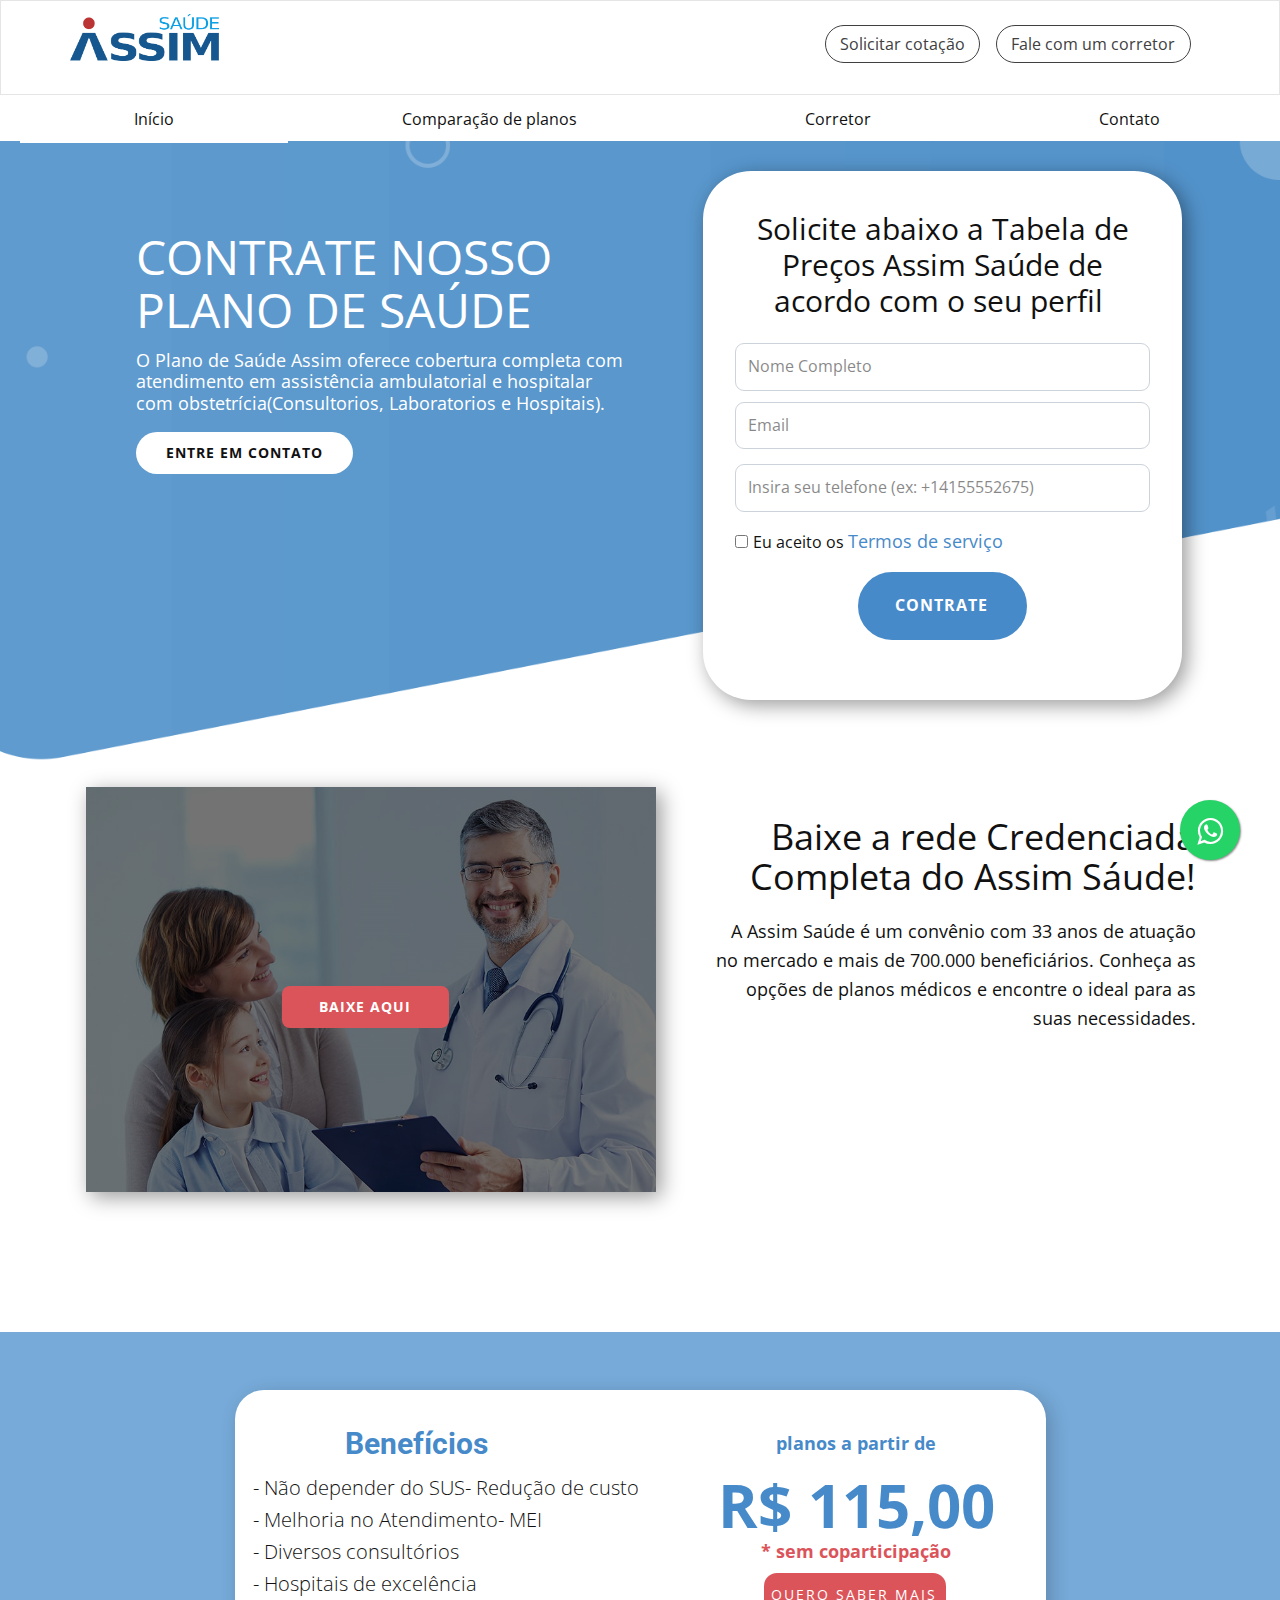
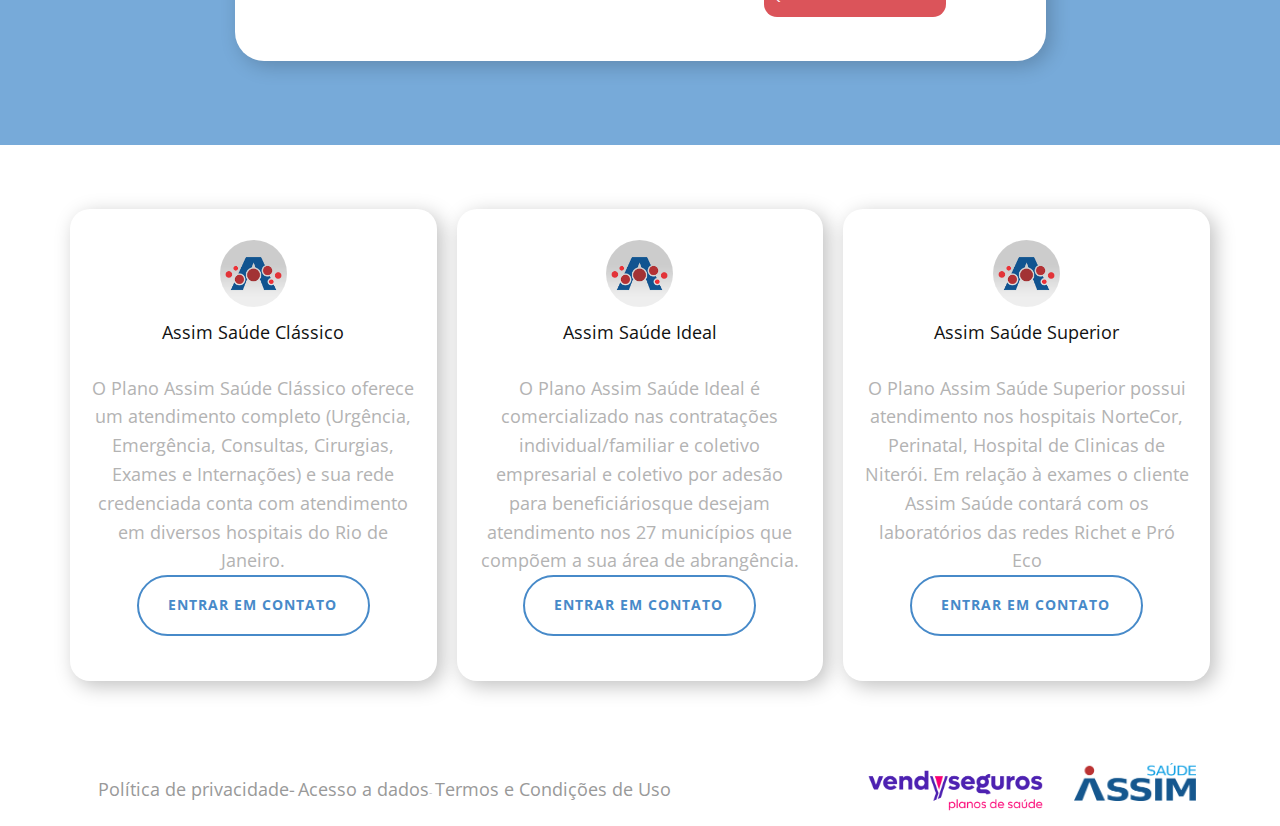
==== commit 4098abbc: "Update index.html" ====
--- a/index.html
+++ b/index.html
@@ -264,16 +264,8 @@
           <a href="https://assimonline.com.br/acesso-a-dados/" target="_blank" rel="noopener" class="S1PPyQ u-active-none u-border-none u-btn u-button-link u-button-style u-hover-none u-none u-text-grey-40 u-btn-2">Acesso a dado​s</a>- <a href="https://assimonline.com.br/termos-e-condicoes-de-uso/" target="_blank" rel="noopener" class="S1PPyQ u-active-none u-border-none u-btn u-button-link u-button-style u-hover-none u-none u-text-grey-40 u-btn-3">Termos e Condições de Uso</a>
         </p>
       </div></footer>
-    <section class="u-backlink u-clearfix u-grey-80">
-      <a class="u-link" href="https://nicepage.com/website-templates" target="_blank">
-        <span>Website Templates</span>
-      </a>
-      <p class="u-text">
-        <span>created with</span>
-      </p>
-      <a class="u-link" href="" target="_blank">
-        <span>Website Builder Software</span>
-      </a>. 
-    </section>
+    	<a class="whatsapp-link" href="https://wa.me/message/K7DCQCY6DWU6N1" target="_blank">
+		<i class="fa fa-whatsapp"></i>
+	</a>
   
-</body></html>+</body></html>
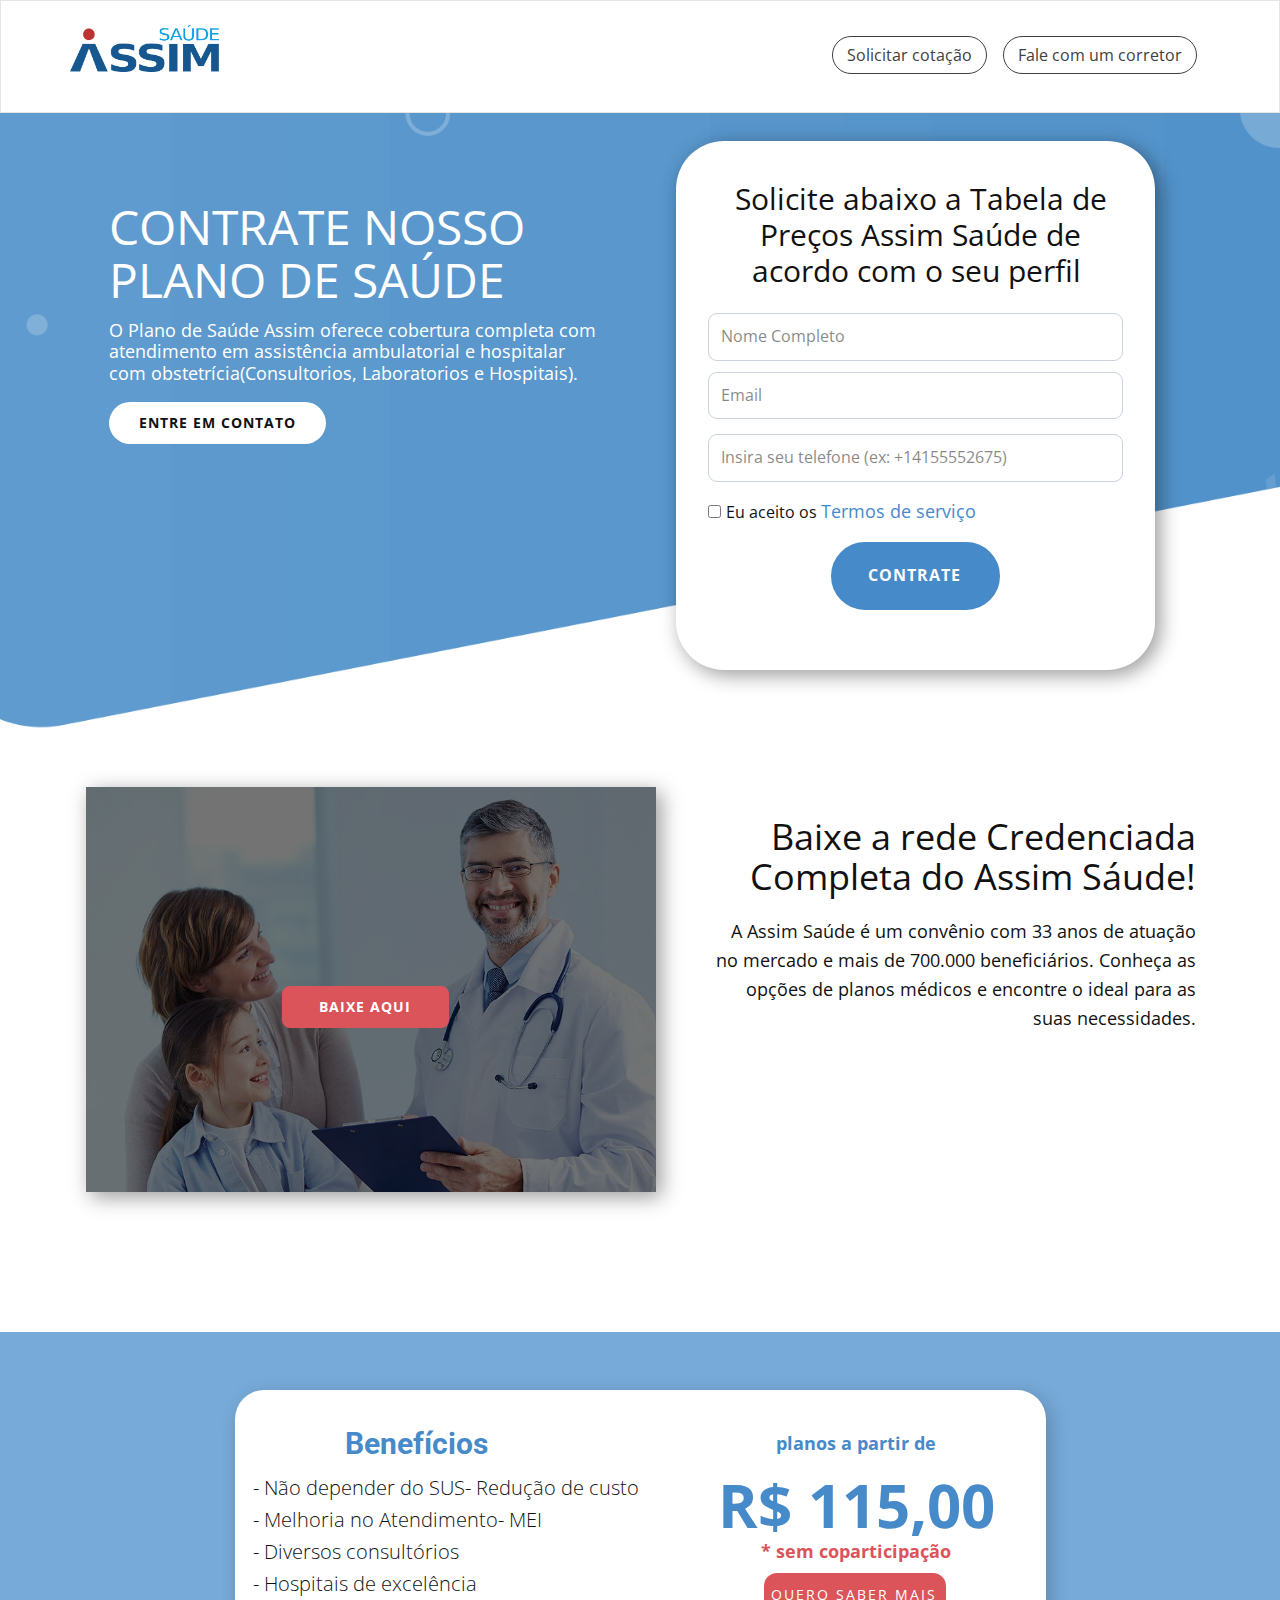
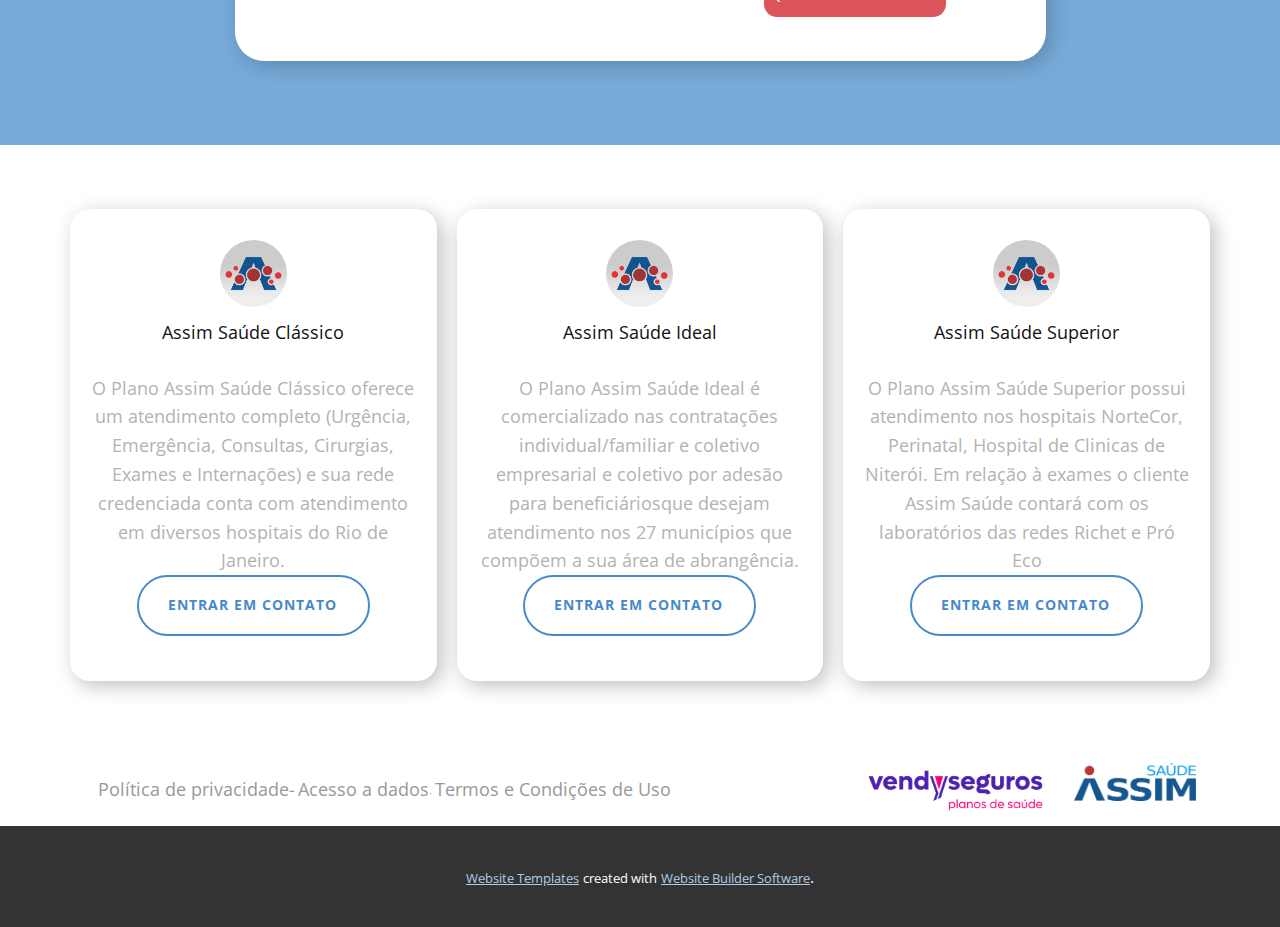
==== commit 2a3b2816: "Add files via upload" ====
--- a/index.html
+++ b/index.html
@@ -50,82 +50,35 @@
 			margin-top: 16px;
 		}
 </style><meta data-intl-tel-input-cdn-path="intlTelInput/"></head>
-  <body data-home-page="Assim.html" data-home-page-title="Assim" class="u-body u-overlap u-xl-mode" data-lang="pt"><header class=" u-border-no-bottom u-border-no-left u-border-no-right u-border-no-top u-header u-section-row-container" id="sec-9229" style="" data-animation-name="" data-animation-duration="0" data-animation-delay="0" data-animation-direction=""><div class="u-section-rows">
-        <div class="u-border-1 u-border-grey-10 u-section-row u-sticky u-sticky-8583 u-white" data-animation-name="" data-animation-duration="0" data-animation-delay="0" data-animation-direction="">
-          <div class="u-clearfix u-sheet u-sheet-1">
-            <nav class="u-menu u-menu-one-level u-offcanvas u-menu-1">
-              <div class="menu-collapse">
-                <a class="u-button-style u-custom-active-color u-custom-border-radius u-custom-color u-custom-hover-color u-grey-40 u-nav-link" href="#" style="background-image: none;">
-                  <svg class="u-svg-link" viewBox="0 0 24 24"><use xmlns:xlink="http://www.w3.org/1999/xlink" xlink:href="#svg-9a63"></use></svg>
-                  <svg class="u-svg-content" version="1.1" id="svg-9a63" viewBox="0 0 16 16" x="0px" y="0px" xmlns:xlink="http://www.w3.org/1999/xlink" xmlns="http://www.w3.org/2000/svg"><g><rect y="1" width="16" height="2"></rect><rect y="7" width="16" height="2"></rect><rect y="13" width="16" height="2"></rect>
+  <body data-home-page="Assim.html" data-home-page-title="Assim" class="u-body u-overlap u-xl-mode" data-lang="pt"><header class="u-border-1 u-border-grey-10 u-header u-sticky u-sticky-8583 u-white" id="sec-9229" data-animation-name="" data-animation-duration="0" data-animation-delay="0" data-animation-direction=""><div class="u-clearfix u-sheet u-sheet-1">
+        <nav class="u-menu u-menu-one-level u-offcanvas u-menu-1">
+          <div class="menu-collapse">
+            <a class="u-button-style u-custom-active-color u-custom-border-radius u-custom-color u-custom-hover-color u-grey-40 u-nav-link" href="#" style="background-image: none;">
+              <svg class="u-svg-link" viewBox="0 0 24 24"><use xmlns:xlink="http://www.w3.org/1999/xlink" xlink:href="#svg-9a63"></use></svg>
+              <svg class="u-svg-content" version="1.1" id="svg-9a63" viewBox="0 0 16 16" x="0px" y="0px" xmlns:xlink="http://www.w3.org/1999/xlink" xmlns="http://www.w3.org/2000/svg"><g><rect y="1" width="16" height="2"></rect><rect y="7" width="16" height="2"></rect><rect y="13" width="16" height="2"></rect>
 </g></svg>
-                </a>
-              </div>
-              <div class="u-custom-menu u-nav-container">
-                <ul class="u-nav u-spacing-16 u-unstyled u-nav-1"><li class="u-nav-item"><a class="u-border-1 u-border-grey-75 u-button-style u-hover-palette-2-base u-nav-link u-radius-21" href="Assim.html#carousel_3b74" style="padding: 10px 14px;">Solicitar cotação</a>
-</li><li class="u-nav-item"><a class="u-border-1 u-border-grey-75 u-button-style u-hover-palette-2-base u-nav-link u-radius-21" href="blog/blog.html" style="padding: 10px 15px 10px 14px;">Fale com um corretor</a>
+            </a>
+          </div>
+          <div class="u-custom-menu u-nav-container">
+            <ul class="u-nav u-spacing-16 u-unstyled u-nav-1"><li class="u-nav-item"><a class="u-border-1 u-border-grey-75 u-button-style u-hover-palette-2-base u-nav-link u-radius-21" href="cotação.html" style="padding: 10px 14px;">Solicitar cotação</a>
+</li><li class="u-nav-item"><a class="u-border-1 u-border-grey-75 u-button-style u-hover-palette-2-base u-nav-link u-radius-21" href="https://wa.me/message/K7DCQCY6DWU6N1" style="padding: 10px 14px;">Fale com um corretor</a>
 </li></ul>
-              </div>
-              <div class="u-custom-menu u-nav-container-collapse">
-                <div class="u-black u-container-style u-inner-container-layout u-opacity u-opacity-95 u-sidenav">
-                  <div class="u-inner-container-layout u-sidenav-overflow">
-                    <div class="u-menu-close"></div>
-                    <ul class="u-align-center u-nav u-popupmenu-items u-unstyled u-nav-2"><li class="u-nav-item"><a class="u-button-style u-nav-link" href="Assim.html#carousel_3b74">Solicitar cotação</a>
-</li><li class="u-nav-item"><a class="u-button-style u-nav-link" href="blog/blog.html">Fale com um corretor</a>
+          </div>
+          <div class="u-custom-menu u-nav-container-collapse">
+            <div class="u-black u-container-style u-inner-container-layout u-opacity u-opacity-95 u-sidenav">
+              <div class="u-inner-container-layout u-sidenav-overflow">
+                <div class="u-menu-close"></div>
+                <ul class="u-align-center u-nav u-popupmenu-items u-unstyled u-nav-2"><li class="u-nav-item"><a class="u-button-style u-nav-link" href="cotação.html">Solicitar cotação</a>
+</li><li class="u-nav-item"><a class="u-button-style u-nav-link" href="https://wa.me/message/K7DCQCY6DWU6N1">Fale com um corretor</a>
 </li></ul>
-                  </div>
-                </div>
-                <div class="u-black u-menu-overlay u-opacity u-opacity-70"></div>
-              </div>
-            </nav>
-            <a href="Assim.html" class="u-image u-logo u-image-1" data-image-width="4096" data-image-height="1283" title="Assim">
-              <img src="images/assimsade.png?rand=aa9c" class="u-logo-image u-logo-image-1">
-            </a>
-          </div>
-          
-          
-          
-          
-          
-        </div>
-        <div class="u-section-row">
-          <div class="u-clearfix u-sheet u-sheet-2">
-            <nav class="u-menu u-menu-one-level u-offcanvas u-menu-2">
-              <div class="menu-collapse">
-                <a class="u-button-style u-custom-active-color u-custom-hover-color u-nav-link" href="#">
-                  <svg class="u-svg-link" viewBox="0 0 24 24"><use xmlns:xlink="http://www.w3.org/1999/xlink" xlink:href="#svg-55bf"></use></svg>
-                  <svg class="u-svg-content" version="1.1" id="svg-55bf" viewBox="0 0 16 16" x="0px" y="0px" xmlns:xlink="http://www.w3.org/1999/xlink" xmlns="http://www.w3.org/2000/svg"><g><rect y="1" width="16" height="2"></rect><rect y="7" width="16" height="2"></rect><rect y="13" width="16" height="2"></rect>
-</g></svg>
-                </a>
-              </div>
-              <div class="u-custom-menu u-nav-container">
-                <ul class="u-nav u-unstyled"><li class="u-nav-item"><a class="u-active-white u-button-style u-hover-palette-2-base u-nav-link" href="Assim.html" style="padding: 16px 114px;">Início</a>
-</li><li class="u-nav-item"><a class="u-active-white u-button-style u-hover-palette-2-base u-nav-link" href="https://gruppoy.com.br/" target="_blank" style="padding: 16px 114px;">Comparação de planos</a>
-</li><li class="u-nav-item"><a class="u-active-white u-button-style u-hover-palette-2-base u-nav-link" style="padding: 16px 114px;">Corretor</a>
-</li><li class="u-nav-item"><a class="u-active-white u-button-style u-hover-palette-2-base u-nav-link" style="padding: 16px 114px;">Contato</a>
-</li></ul>
-              </div>
-              <div class="u-custom-menu u-nav-container-collapse">
-                <div class="u-black u-container-style u-inner-container-layout u-opacity u-opacity-95 u-sidenav">
-                  <div class="u-inner-container-layout u-sidenav-overflow">
-                    <div class="u-menu-close"></div>
-                    <ul class="u-align-center u-nav u-popupmenu-items u-unstyled u-nav-4"><li class="u-nav-item"><a class="u-button-style u-nav-link" href="Assim.html">Início</a>
-</li><li class="u-nav-item"><a class="u-button-style u-nav-link" href="https://gruppoy.com.br/" target="_blank">Comparação de planos</a>
-</li><li class="u-nav-item"><a class="u-button-style u-nav-link">Corretor</a>
-</li><li class="u-nav-item"><a class="u-button-style u-nav-link">Contato</a>
-</li></ul>
-                  </div>
-                </div>
-                <div class="u-black u-menu-overlay u-opacity u-opacity-70"></div>
-              </div>
-            </nav>
-          </div>
-          
-          
-          
-          
-          
-        </div>
+              </div>
+            </div>
+            <div class="u-black u-menu-overlay u-opacity u-opacity-70"></div>
+          </div>
+        </nav>
+        <a href="Assim.html" class="u-image u-logo u-image-1" data-image-width="4096" data-image-height="1283" title="Assim">
+          <img src="images/assimsade.png?rand=aa9c" class="u-logo-image u-logo-image-1">
+        </a>
       </div></header>
     <section class="u-align-center u-clearfix u-white u-section-1" id="carousel_3b74">
       <img class="u-expanded-width u-image u-image-default u-image-1" src="images/fundo.png" alt="" data-image-width="1920" data-image-height="801">
@@ -217,7 +170,7 @@
             <p class="u-align-center-xs u-align-left-lg u-align-left-md u-align-left-sm u-align-left-xl u-text u-text-4"> - Não depender do SUS- Redução de custo<br>- Melhoria no Atendimento- MEI&nbsp;<br>- Diversos consultórios<br>- Hospitais de excelência
             </p>
             <h1 class="u-custom-font u-font-open-sans u-text u-text-palette-2-base u-text-5"> * sem coparticipação</h1>
-            <a href="Assim.html" class="u-active-palette-2-base u-border-none u-btn u-btn-round u-button-style u-color-scheme-summer-time u-color-style-multicolor-1 u-hover-palette-2-base u-palette-2-base u-radius-13 u-btn-1">quero saber mais</a>
+            <a href="Assim.html#carousel_3b74" class="u-active-palette-2-base u-border-none u-btn u-btn-round u-button-style u-color-scheme-summer-time u-color-style-multicolor-1 u-hover-palette-2-base u-palette-2-base u-radius-13 u-btn-1">quero saber mais</a>
           </div>
         </div>
       </div>
@@ -231,7 +184,7 @@
                 <img class="u-image u-image-circle u-preserve-proportions u-image-1" src="images/icone.webp" alt="" data-image-width="240" data-image-height="240">
                 <h6 class="u-align-center u-custom-font u-font-open-sans u-text u-text-default u-text-1"> Assim Saúde Clássico</h6>
                 <p class="u-align-center u-text u-text-grey-30 u-text-2"> O Plano Assim Saúde Clássico oferece um atendimento completo (Urgência, Emergência, Consultas, Cirurgias, Exames e Internações) e sua rede credenciada conta com atendimento em diversos hospitais do Rio de Janeiro.</p>
-                <a href="Assim.html" class="u-border-2 u-border-hover-palette-1-base u-border-palette-1-base u-btn u-btn-round u-button-style u-hover-palette-1-base u-none u-radius-50 u-btn-1">ENTRAR EM CONTATO</a>
+                <a href="cotação.html" class="u-border-2 u-border-hover-palette-1-base u-border-palette-1-base u-btn u-btn-round u-button-style u-hover-palette-1-base u-none u-radius-50 u-btn-1">ENTRAR EM CONTATO</a>
               </div>
             </div>
             <div class="u-container-style u-list-item u-radius-20 u-repeater-item u-shape-round u-white u-list-item-2">
@@ -239,7 +192,7 @@
                 <img class="u-image u-image-circle u-preserve-proportions u-image-2" src="images/icone.webp" alt="" data-image-width="240" data-image-height="240">
                 <h6 class="u-align-center u-custom-font u-font-open-sans u-text u-text-default u-text-3"> Assim Saúde Ideal</h6>
                 <p class="u-align-center u-text u-text-grey-30 u-text-4"> O&nbsp;Plano Assim Saúde Ideal&nbsp;é comercializado nas contratações individual/familiar e coletivo empresarial e coletivo por adesão para beneficiáriosque desejam atendimento nos 27 municípios que compõem a sua área de abrangência.</p>
-                <a href="Assim.html" class="u-border-2 u-border-hover-palette-1-base u-border-palette-1-base u-btn u-btn-round u-button-style u-hover-palette-1-base u-none u-radius-50 u-btn-2"> ENTRAR EM CONTATO</a>
+                <a href="cotação.html" class="u-border-2 u-border-hover-palette-1-base u-border-palette-1-base u-btn u-btn-round u-button-style u-hover-palette-1-base u-none u-radius-50 u-btn-2"> ENTRAR EM CONTATO</a>
               </div>
             </div>
             <div class="u-container-align-center u-container-style u-list-item u-radius-20 u-repeater-item u-shape-round u-white u-list-item-3">
@@ -247,7 +200,7 @@
                 <img class="u-image u-image-circle u-preserve-proportions u-image-3" src="images/icone.webp" alt="" data-image-width="240" data-image-height="240">
                 <h6 class="u-align-center u-custom-font u-font-open-sans u-text u-text-default u-text-5"> Assim Saúde Superior</h6>
                 <p class="u-align-center u-text u-text-grey-30 u-text-6"> O Plano Assim Saúde Superior possui atendimento nos hospitais NorteCor, Perinatal, Hospital de Clinicas de Niterói. Em relação à exames o cliente Assim Saúde contará com os laboratórios das redes Richet e Pró Eco</p>
-                <a href="Assim.html" class="u-border-2 u-border-hover-palette-1-base u-border-palette-1-base u-btn u-btn-round u-button-style u-hover-palette-1-base u-none u-radius-50 u-btn-3"> ENTRAR EM CONTATO</a>
+                <a href="Assim.html#carousel_3b74" class="u-border-2 u-border-hover-palette-1-base u-border-palette-1-base u-btn u-btn-round u-button-style u-hover-palette-1-base u-none u-radius-50 u-btn-3"> ENTRAR EM CONTATO</a>
               </div>
             </div>
           </div>
@@ -264,8 +217,16 @@
           <a href="https://assimonline.com.br/acesso-a-dados/" target="_blank" rel="noopener" class="S1PPyQ u-active-none u-border-none u-btn u-button-link u-button-style u-hover-none u-none u-text-grey-40 u-btn-2">Acesso a dado​s</a>- <a href="https://assimonline.com.br/termos-e-condicoes-de-uso/" target="_blank" rel="noopener" class="S1PPyQ u-active-none u-border-none u-btn u-button-link u-button-style u-hover-none u-none u-text-grey-40 u-btn-3">Termos e Condições de Uso</a>
         </p>
       </div></footer>
-    	<a class="whatsapp-link" href="https://wa.me/message/K7DCQCY6DWU6N1" target="_blank">
-		<i class="fa fa-whatsapp"></i>
-	</a>
+    <section class="u-backlink u-clearfix u-grey-80">
+      <a class="u-link" href="https://nicepage.com/website-templates" target="_blank">
+        <span>Website Templates</span>
+      </a>
+      <p class="u-text">
+        <span>created with</span>
+      </p>
+      <a class="u-link" href="" target="_blank">
+        <span>Website Builder Software</span>
+      </a>. 
+    </section>
   
-</body></html>
+</body></html>--- a/nicepage.css
+++ b/nicepage.css
@@ -24258,14 +24258,14 @@
 .u-container-layout.u-container-layout.u-color-1-dark-3:before,
 .u-table-alt-color-1-dark-3 tr:nth-child(even) {
   color: #ffffff;
-  background-color: #332929;
+  background-color: #292e33;
 }
 .u-input.u-color-1-dark-3,
 .u-field-input.u-color-1-dark-3,
 .u-button-style.u-color-1-dark-3,
 .u-button-style.u-color-1-dark-3[class*="u-border-"] {
   color: #ffffff !important;
-  background-color: #332929 !important;
+  background-color: #292e33 !important;
 }
 .u-button-style.u-color-1-dark-3:hover,
 .u-button-style.u-color-1-dark-3[class*="u-border-"]:hover,
@@ -24278,7 +24278,7 @@
 li.active > .u-button-style.u-button-style.u-color-1-dark-3,
 li.active > .u-button-style.u-button-style.u-color-1-dark-3[class*="u-border-"] {
   color: #ffffff !important;
-  background-color: #2e2525 !important;
+  background-color: #25292e !important;
 }
 .u-hover-color-1-dark-3:hover,
 .u-hover-color-1-dark-3[class*="u-border-"]:hover,
@@ -24302,10 +24302,10 @@
 li.active > a.u-button-style.u-button-style.u-active-color-1-dark-3[class*="u-border-"],
 input.u-field-input.u-field-input.u-active-color-1-dark-3:checked {
   color: #ffffff !important;
-  background-color: #332929 !important;
+  background-color: #292e33 !important;
 }
 a.u-link.u-hover-color-1-dark-3:hover {
-  color: #332929 !important;
+  color: #292e33 !important;
 }
 .u-color-1-dark-2,
 .u-body.u-color-1-dark-2,
@@ -24316,14 +24316,14 @@
 .u-container-layout.u-container-layout.u-color-1-dark-2:before,
 .u-table-alt-color-1-dark-2 tr:nth-child(even) {
   color: #ffffff;
-  background-color: #6b4748;
+  background-color: #425465;
 }
 .u-input.u-color-1-dark-2,
 .u-field-input.u-color-1-dark-2,
 .u-button-style.u-color-1-dark-2,
 .u-button-style.u-color-1-dark-2[class*="u-border-"] {
   color: #ffffff !important;
-  background-color: #6b4748 !important;
+  background-color: #425465 !important;
 }
 .u-button-style.u-color-1-dark-2:hover,
 .u-button-style.u-color-1-dark-2[class*="u-border-"]:hover,
@@ -24336,7 +24336,7 @@
 li.active > .u-button-style.u-button-style.u-color-1-dark-2,
 li.active > .u-button-style.u-button-style.u-color-1-dark-2[class*="u-border-"] {
   color: #ffffff !important;
-  background-color: #604041 !important;
+  background-color: #3b4c5b !important;
 }
 .u-hover-color-1-dark-2:hover,
 .u-hover-color-1-dark-2[class*="u-border-"]:hover,
@@ -24360,10 +24360,10 @@
 li.active > a.u-button-style.u-button-style.u-active-color-1-dark-2[class*="u-border-"],
 input.u-field-input.u-field-input.u-active-color-1-dark-2:checked {
   color: #ffffff !important;
-  background-color: #6b4748 !important;
+  background-color: #425465 !important;
 }
 a.u-link.u-hover-color-1-dark-2:hover {
-  color: #6b4748 !important;
+  color: #425465 !important;
 }
 .u-color-1-dark-1,
 .u-body.u-color-1-dark-1,
@@ -24374,14 +24374,14 @@
 .u-container-layout.u-container-layout.u-color-1-dark-1:before,
 .u-table-alt-color-1-dark-1 tr:nth-child(even) {
   color: #ffffff;
-  background-color: #a35559;
+  background-color: #4c7397;
 }
 .u-input.u-color-1-dark-1,
 .u-field-input.u-color-1-dark-1,
 .u-button-style.u-color-1-dark-1,
 .u-button-style.u-color-1-dark-1[class*="u-border-"] {
   color: #ffffff !important;
-  background-color: #a35559 !important;
+  background-color: #4c7397 !important;
 }
 .u-button-style.u-color-1-dark-1:hover,
 .u-button-style.u-color-1-dark-1[class*="u-border-"]:hover,
@@ -24394,7 +24394,7 @@
 li.active > .u-button-style.u-button-style.u-color-1-dark-1,
 li.active > .u-button-style.u-button-style.u-color-1-dark-1[class*="u-border-"] {
   color: #ffffff !important;
-  background-color: #934c50 !important;
+  background-color: #446888 !important;
 }
 .u-hover-color-1-dark-1:hover,
 .u-hover-color-1-dark-1[class*="u-border-"]:hover,
@@ -24418,10 +24418,10 @@
 li.active > a.u-button-style.u-button-style.u-active-color-1-dark-1[class*="u-border-"],
 input.u-field-input.u-field-input.u-active-color-1-dark-1:checked {
   color: #ffffff !important;
-  background-color: #a35559 !important;
+  background-color: #4c7397 !important;
 }
 a.u-link.u-hover-color-1-dark-1:hover {
-  color: #a35559 !important;
+  color: #4c7397 !important;
 }
 .u-color-1,
 .u-body.u-color-1,
@@ -24432,14 +24432,14 @@
 .u-container-layout.u-container-layout.u-color-1:before,
 .u-table-alt-color-1 tr:nth-child(even) {
   color: #ffffff;
-  background-color: #db545a;
+  background-color: #478ac9;
 }
 .u-input.u-color-1,
 .u-field-input.u-color-1,
 .u-button-style.u-color-1,
 .u-button-style.u-color-1[class*="u-border-"] {
   color: #ffffff !important;
-  background-color: #db545a !important;
+  background-color: #478ac9 !important;
 }
 .u-button-style.u-color-1:hover,
 .u-button-style.u-color-1[class*="u-border-"]:hover,
@@ -24452,7 +24452,7 @@
 li.active > .u-button-style.u-button-style.u-color-1,
 li.active > .u-button-style.u-button-style.u-color-1[class*="u-border-"] {
   color: #ffffff !important;
-  background-color: #d63b42 !important;
+  background-color: #387cbd !important;
 }
 .u-hover-color-1:hover,
 .u-hover-color-1[class*="u-border-"]:hover,
@@ -24476,10 +24476,10 @@
 li.active > a.u-button-style.u-button-style.u-active-color-1[class*="u-border-"],
 input.u-field-input.u-field-input.u-active-color-1:checked {
   color: #ffffff !important;
-  background-color: #db545a !important;
+  background-color: #478ac9 !important;
 }
 a.u-link.u-hover-color-1:hover {
-  color: #db545a !important;
+  color: #478ac9 !important;
 }
 .u-color-1-light-1,
 .u-body.u-color-1-light-1,
@@ -24490,14 +24490,14 @@
 .u-container-layout.u-container-layout.u-color-1-light-1:before,
 .u-table-alt-color-1-light-1 tr:nth-child(even) {
   color: #ffffff;
-  background-color: #e68387;
+  background-color: #77aad9;
 }
 .u-input.u-color-1-light-1,
 .u-field-input.u-color-1-light-1,
 .u-button-style.u-color-1-light-1,
 .u-button-style.u-color-1-light-1[class*="u-border-"] {
   color: #ffffff !important;
-  background-color: #e68387 !important;
+  background-color: #77aad9 !important;
 }
 .u-button-style.u-color-1-light-1:hover,
 .u-button-style.u-color-1-light-1[class*="u-border-"]:hover,
@@ -24510,7 +24510,7 @@
 li.active > .u-button-style.u-button-style.u-color-1-light-1,
 li.active > .u-button-style.u-button-style.u-color-1-light-1[class*="u-border-"] {
   color: #ffffff !important;
-  background-color: #e0656a !important;
+  background-color: #5d9ad2 !important;
 }
 .u-hover-color-1-light-1:hover,
 .u-hover-color-1-light-1[class*="u-border-"]:hover,
@@ -24534,10 +24534,10 @@
 li.active > a.u-button-style.u-button-style.u-active-color-1-light-1[class*="u-border-"],
 input.u-field-input.u-field-input.u-active-color-1-light-1:checked {
   color: #ffffff !important;
-  background-color: #e68387 !important;
+  background-color: #77aad9 !important;
 }
 a.u-link.u-hover-color-1-light-1:hover {
-  color: #e68387 !important;
+  color: #77aad9 !important;
 }
 .u-color-1-light-2,
 .u-body.u-color-1-light-2,
@@ -24548,14 +24548,14 @@
 .u-container-layout.u-container-layout.u-color-1-light-2:before,
 .u-table-alt-color-1-light-2 tr:nth-child(even) {
   color: #111111;
-  background-color: #f1b5b8;
+  background-color: #adcce9;
 }
 .u-input.u-color-1-light-2,
 .u-field-input.u-color-1-light-2,
 .u-button-style.u-color-1-light-2,
 .u-button-style.u-color-1-light-2[class*="u-border-"] {
   color: #111111 !important;
-  background-color: #f1b5b8 !important;
+  background-color: #adcce9 !important;
 }
 .u-button-style.u-color-1-light-2:hover,
 .u-button-style.u-color-1-light-2[class*="u-border-"]:hover,
@@ -24568,7 +24568,7 @@
 li.active > .u-button-style.u-button-style.u-color-1-light-2,
 li.active > .u-button-style.u-button-style.u-color-1-light-2[class*="u-border-"] {
   color: #111111 !important;
-  background-color: #ea9296 !important;
+  background-color: #8db8e0 !important;
 }
 .u-hover-color-1-light-2:hover,
 .u-hover-color-1-light-2[class*="u-border-"]:hover,
@@ -24592,10 +24592,10 @@
 li.active > a.u-button-style.u-button-style.u-active-color-1-light-2[class*="u-border-"],
 input.u-field-input.u-field-input.u-active-color-1-light-2:checked {
   color: #111111 !important;
-  background-color: #f1b5b8 !important;
+  background-color: #adcce9 !important;
 }
 a.u-link.u-hover-color-1-light-2:hover {
-  color: #f1b5b8 !important;
+  color: #adcce9 !important;
 }
 .u-color-1-light-3,
 .u-body.u-color-1-light-3,
@@ -24606,14 +24606,14 @@
 .u-container-layout.u-container-layout.u-color-1-light-3:before,
 .u-table-alt-color-1-light-3 tr:nth-child(even) {
   color: #111111;
-  background-color: #fbeced;
+  background-color: #e9f2fa;
 }
 .u-input.u-color-1-light-3,
 .u-field-input.u-color-1-light-3,
 .u-button-style.u-color-1-light-3,
 .u-button-style.u-color-1-light-3[class*="u-border-"] {
   color: #111111 !important;
-  background-color: #fbeced !important;
+  background-color: #e9f2fa !important;
 }
 .u-button-style.u-color-1-light-3:hover,
 .u-button-style.u-color-1-light-3[class*="u-border-"]:hover,
@@ -24626,7 +24626,7 @@
 li.active > .u-button-style.u-button-style.u-color-1-light-3,
 li.active > .u-button-style.u-button-style.u-color-1-light-3[class*="u-border-"] {
   color: #111111 !important;
-  background-color: #f3c4c7 !important;
+  background-color: #c2dbf1 !important;
 }
 .u-hover-color-1-light-3:hover,
 .u-hover-color-1-light-3[class*="u-border-"]:hover,
@@ -24650,10 +24650,10 @@
 li.active > a.u-button-style.u-button-style.u-active-color-1-light-3[class*="u-border-"],
 input.u-field-input.u-field-input.u-active-color-1-light-3:checked {
   color: #111111 !important;
-  background-color: #fbeced !important;
+  background-color: #e9f2fa !important;
 }
 a.u-link.u-hover-color-1-light-3:hover {
-  color: #fbeced !important;
+  color: #e9f2fa !important;
 }
 .u-color-1-base,
 .u-body.u-color-1-base,
@@ -24664,14 +24664,14 @@
 .u-container-layout.u-container-layout.u-color-1-base:before,
 .u-table-alt-color-1-base tr:nth-child(even) {
   color: #ffffff;
-  background-color: #db545a;
+  background-color: #478ac9;
 }
 .u-input.u-color-1-base,
 .u-field-input.u-color-1-base,
 .u-button-style.u-color-1-base,
 .u-button-style.u-color-1-base[class*="u-border-"] {
   color: #ffffff !important;
-  background-color: #db545a !important;
+  background-color: #478ac9 !important;
 }
 .u-button-style.u-color-1-base:hover,
 .u-button-style.u-color-1-base[class*="u-border-"]:hover,
@@ -24684,7 +24684,7 @@
 li.active > .u-button-style.u-button-style.u-color-1-base,
 li.active > .u-button-style.u-button-style.u-color-1-base[class*="u-border-"] {
   color: #ffffff !important;
-  background-color: #d63b42 !important;
+  background-color: #387cbd !important;
 }
 .u-hover-color-1-base:hover,
 .u-hover-color-1-base[class*="u-border-"]:hover,
@@ -24708,10 +24708,10 @@
 li.active > a.u-button-style.u-button-style.u-active-color-1-base[class*="u-border-"],
 input.u-field-input.u-field-input.u-active-color-1-base:checked {
   color: #ffffff !important;
-  background-color: #db545a !important;
+  background-color: #478ac9 !important;
 }
 a.u-link.u-hover-color-1-base:hover {
-  color: #db545a !important;
+  color: #478ac9 !important;
 }
 .u-color-2-dark-3,
 .u-body.u-color-2-dark-3,
@@ -24722,14 +24722,14 @@
 .u-container-layout.u-container-layout.u-color-2-dark-3:before,
 .u-table-alt-color-2-dark-3 tr:nth-child(even) {
   color: #ffffff;
-  background-color: #333129;
+  background-color: #332929;
 }
 .u-input.u-color-2-dark-3,
 .u-field-input.u-color-2-dark-3,
 .u-button-style.u-color-2-dark-3,
 .u-button-style.u-color-2-dark-3[class*="u-border-"] {
   color: #ffffff !important;
-  background-color: #333129 !important;
+  background-color: #332929 !important;
 }
 .u-button-style.u-color-2-dark-3:hover,
 .u-button-style.u-color-2-dark-3[class*="u-border-"]:hover,
@@ -24742,7 +24742,7 @@
 li.active > .u-button-style.u-button-style.u-color-2-dark-3,
 li.active > .u-button-style.u-button-style.u-color-2-dark-3[class*="u-border-"] {
   color: #ffffff !important;
-  background-color: #2e2c25 !important;
+  background-color: #2e2525 !important;
 }
 .u-hover-color-2-dark-3:hover,
 .u-hover-color-2-dark-3[class*="u-border-"]:hover,
@@ -24766,10 +24766,10 @@
 li.active > a.u-button-style.u-button-style.u-active-color-2-dark-3[class*="u-border-"],
 input.u-field-input.u-field-input.u-active-color-2-dark-3:checked {
   color: #ffffff !important;
-  background-color: #333129 !important;
+  background-color: #332929 !important;
 }
 a.u-link.u-hover-color-2-dark-3:hover {
-  color: #333129 !important;
+  color: #332929 !important;
 }
 .u-color-2-dark-2,
 .u-body.u-color-2-dark-2,
@@ -24780,14 +24780,14 @@
 .u-container-layout.u-container-layout.u-color-2-dark-2:before,
 .u-table-alt-color-2-dark-2 tr:nth-child(even) {
   color: #ffffff;
-  background-color: #72683f;
+  background-color: #6b4748;
 }
 .u-input.u-color-2-dark-2,
 .u-field-input.u-color-2-dark-2,
 .u-button-style.u-color-2-dark-2,
 .u-button-style.u-color-2-dark-2[class*="u-border-"] {
   color: #ffffff !important;
-  background-color: #72683f !important;
+  background-color: #6b4748 !important;
 }
 .u-button-style.u-color-2-dark-2:hover,
 .u-button-style.u-color-2-dark-2[class*="u-border-"]:hover,
@@ -24800,7 +24800,7 @@
 li.active > .u-button-style.u-button-style.u-color-2-dark-2,
 li.active > .u-button-style.u-button-style.u-color-2-dark-2[class*="u-border-"] {
   color: #ffffff !important;
-  background-color: #675e39 !important;
+  background-color: #604041 !important;
 }
 .u-hover-color-2-dark-2:hover,
 .u-hover-color-2-dark-2[class*="u-border-"]:hover,
@@ -24824,10 +24824,10 @@
 li.active > a.u-button-style.u-button-style.u-active-color-2-dark-2[class*="u-border-"],
 input.u-field-input.u-field-input.u-active-color-2-dark-2:checked {
   color: #ffffff !important;
-  background-color: #72683f !important;
+  background-color: #6b4748 !important;
 }
 a.u-link.u-hover-color-2-dark-2:hover {
-  color: #72683f !important;
+  color: #6b4748 !important;
 }
 .u-color-2-dark-1,
 .u-body.u-color-2-dark-1,
@@ -24838,14 +24838,14 @@
 .u-container-layout.u-container-layout.u-color-2-dark-1:before,
 .u-table-alt-color-2-dark-1 tr:nth-child(even) {
   color: #ffffff;
-  background-color: #b29a36;
+  background-color: #a35559;
 }
 .u-input.u-color-2-dark-1,
 .u-field-input.u-color-2-dark-1,
 .u-button-style.u-color-2-dark-1,
 .u-button-style.u-color-2-dark-1[class*="u-border-"] {
   color: #ffffff !important;
-  background-color: #b29a36 !important;
+  background-color: #a35559 !important;
 }
 .u-button-style.u-color-2-dark-1:hover,
 .u-button-style.u-color-2-dark-1[class*="u-border-"]:hover,
@@ -24858,7 +24858,7 @@
 li.active > .u-button-style.u-button-style.u-color-2-dark-1,
 li.active > .u-button-style.u-button-style.u-color-2-dark-1[class*="u-border-"] {
   color: #ffffff !important;
-  background-color: #a08b31 !important;
+  background-color: #934c50 !important;
 }
 .u-hover-color-2-dark-1:hover,
 .u-hover-color-2-dark-1[class*="u-border-"]:hover,
@@ -24882,10 +24882,10 @@
 li.active > a.u-button-style.u-button-style.u-active-color-2-dark-1[class*="u-border-"],
 input.u-field-input.u-field-input.u-active-color-2-dark-1:checked {
   color: #ffffff !important;
-  background-color: #b29a36 !important;
+  background-color: #a35559 !important;
 }
 a.u-link.u-hover-color-2-dark-1:hover {
-  color: #b29a36 !important;
+  color: #a35559 !important;
 }
 .u-color-2,
 .u-body.u-color-2,
@@ -24895,15 +24895,15 @@
 .u-color-2.u-sidenav:before,
 .u-container-layout.u-container-layout.u-color-2:before,
 .u-table-alt-color-2 tr:nth-child(even) {
-  color: #111111;
-  background-color: #f1c50e;
+  color: #ffffff;
+  background-color: #db545a;
 }
 .u-input.u-color-2,
 .u-field-input.u-color-2,
 .u-button-style.u-color-2,
 .u-button-style.u-color-2[class*="u-border-"] {
-  color: #111111 !important;
-  background-color: #f1c50e !important;
+  color: #ffffff !important;
+  background-color: #db545a !important;
 }
 .u-button-style.u-color-2:hover,
 .u-button-style.u-color-2[class*="u-border-"]:hover,
@@ -24915,8 +24915,8 @@
 .u-button-style.u-button-style.u-color-2[class*="u-border-"].active,
 li.active > .u-button-style.u-button-style.u-color-2,
 li.active > .u-button-style.u-button-style.u-color-2[class*="u-border-"] {
-  color: #111111 !important;
-  background-color: #d9b10d !important;
+  color: #ffffff !important;
+  background-color: #d63b42 !important;
 }
 .u-hover-color-2:hover,
 .u-hover-color-2[class*="u-border-"]:hover,
@@ -24939,11 +24939,11 @@
 li.active > a.u-button-style.u-button-style.u-active-color-2,
 li.active > a.u-button-style.u-button-style.u-active-color-2[class*="u-border-"],
 input.u-field-input.u-field-input.u-active-color-2:checked {
-  color: #111111 !important;
-  background-color: #f1c50e !important;
+  color: #ffffff !important;
+  background-color: #db545a !important;
 }
 a.u-link.u-hover-color-2:hover {
-  color: #f1c50e !important;
+  color: #db545a !important;
 }
 .u-color-2-light-1,
 .u-body.u-color-2-light-1,
@@ -24953,15 +24953,15 @@
 .u-color-2-light-1.u-sidenav:before,
 .u-container-layout.u-container-layout.u-color-2-light-1:before,
 .u-table-alt-color-2-light-1 tr:nth-child(even) {
-  color: #111111;
-  background-color: #f5d654;
+  color: #ffffff;
+  background-color: #e68387;
 }
 .u-input.u-color-2-light-1,
 .u-field-input.u-color-2-light-1,
 .u-button-style.u-color-2-light-1,
 .u-button-style.u-color-2-light-1[class*="u-border-"] {
-  color: #111111 !important;
-  background-color: #f5d654 !important;
+  color: #ffffff !important;
+  background-color: #e68387 !important;
 }
 .u-button-style.u-color-2-light-1:hover,
 .u-button-style.u-color-2-light-1[class*="u-border-"]:hover,
@@ -24973,8 +24973,8 @@
 .u-button-style.u-button-style.u-color-2-light-1[class*="u-border-"].active,
 li.active > .u-button-style.u-button-style.u-color-2-light-1,
 li.active > .u-button-style.u-button-style.u-color-2-light-1[class*="u-border-"] {
-  color: #111111 !important;
-  background-color: #f3cf35 !important;
+  color: #ffffff !important;
+  background-color: #e0656a !important;
 }
 .u-hover-color-2-light-1:hover,
 .u-hover-color-2-light-1[class*="u-border-"]:hover,
@@ -24997,11 +24997,11 @@
 li.active > a.u-button-style.u-button-style.u-active-color-2-light-1,
 li.active > a.u-button-style.u-button-style.u-active-color-2-light-1[class*="u-border-"],
 input.u-field-input.u-field-input.u-active-color-2-light-1:checked {
-  color: #111111 !important;
-  background-color: #f5d654 !important;
+  color: #ffffff !important;
+  background-color: #e68387 !important;
 }
 a.u-link.u-hover-color-2-light-1:hover {
-  color: #f5d654 !important;
+  color: #e68387 !important;
 }
 .u-color-2-light-2,
 .u-body.u-color-2-light-2,
@@ -25012,14 +25012,14 @@
 .u-container-layout.u-container-layout.u-color-2-light-2:before,
 .u-table-alt-color-2-light-2 tr:nth-child(even) {
   color: #111111;
-  background-color: #f9e79b;
+  background-color: #f1b5b8;
 }
 .u-input.u-color-2-light-2,
 .u-field-input.u-color-2-light-2,
 .u-button-style.u-color-2-light-2,
 .u-button-style.u-color-2-light-2[class*="u-border-"] {
   color: #111111 !important;
-  background-color: #f9e79b !important;
+  background-color: #f1b5b8 !important;
 }
 .u-button-style.u-color-2-light-2:hover,
 .u-button-style.u-color-2-light-2[class*="u-border-"]:hover,
@@ -25032,7 +25032,7 @@
 li.active > .u-button-style.u-button-style.u-color-2-light-2,
 li.active > .u-button-style.u-button-style.u-color-2-light-2[class*="u-border-"] {
   color: #111111 !important;
-  background-color: #f7de75 !important;
+  background-color: #ea9296 !important;
 }
 .u-hover-color-2-light-2:hover,
 .u-hover-color-2-light-2[class*="u-border-"]:hover,
@@ -25056,10 +25056,10 @@
 li.active > a.u-button-style.u-button-style.u-active-color-2-light-2[class*="u-border-"],
 input.u-field-input.u-field-input.u-active-color-2-light-2:checked {
   color: #111111 !important;
-  background-color: #f9e79b !important;
+  background-color: #f1b5b8 !important;
 }
 a.u-link.u-hover-color-2-light-2:hover {
-  color: #f9e79b !important;
+  color: #f1b5b8 !important;
 }
 .u-color-2-light-3,
 .u-body.u-color-2-light-3,
@@ -25070,14 +25070,14 @@
 .u-container-layout.u-container-layout.u-color-2-light-3:before,
 .u-table-alt-color-2-light-3 tr:nth-child(even) {
   color: #111111;
-  background-color: #fef9e6;
+  background-color: #fbeced;
 }
 .u-input.u-color-2-light-3,
 .u-field-input.u-color-2-light-3,
 .u-button-style.u-color-2-light-3,
 .u-button-style.u-color-2-light-3[class*="u-border-"] {
   color: #111111 !important;
-  background-color: #fef9e6 !important;
+  background-color: #fbeced !important;
 }
 .u-button-style.u-color-2-light-3:hover,
 .u-button-style.u-color-2-light-3[class*="u-border-"]:hover,
@@ -25090,7 +25090,7 @@
 li.active > .u-button-style.u-button-style.u-color-2-light-3,
 li.active > .u-button-style.u-button-style.u-color-2-light-3[class*="u-border-"] {
   color: #111111 !important;
-  background-color: #fceeb7 !important;
+  background-color: #f3c4c7 !important;
 }
 .u-hover-color-2-light-3:hover,
 .u-hover-color-2-light-3[class*="u-border-"]:hover,
@@ -25114,10 +25114,10 @@
 li.active > a.u-button-style.u-button-style.u-active-color-2-light-3[class*="u-border-"],
 input.u-field-input.u-field-input.u-active-color-2-light-3:checked {
   color: #111111 !important;
-  background-color: #fef9e6 !important;
+  background-color: #fbeced !important;
 }
 a.u-link.u-hover-color-2-light-3:hover {
-  color: #fef9e6 !important;
+  color: #fbeced !important;
 }
 .u-color-2-base,
 .u-body.u-color-2-base,
@@ -25127,15 +25127,15 @@
 .u-color-2-base.u-sidenav:before,
 .u-container-layout.u-container-layout.u-color-2-base:before,
 .u-table-alt-color-2-base tr:nth-child(even) {
-  color: #111111;
-  background-color: #f1c50e;
+  color: #ffffff;
+  background-color: #db545a;
 }
 .u-input.u-color-2-base,
 .u-field-input.u-color-2-base,
 .u-button-style.u-color-2-base,
 .u-button-style.u-color-2-base[class*="u-border-"] {
-  color: #111111 !important;
-  background-color: #f1c50e !important;
+  color: #ffffff !important;
+  background-color: #db545a !important;
 }
 .u-button-style.u-color-2-base:hover,
 .u-button-style.u-color-2-base[class*="u-border-"]:hover,
@@ -25147,8 +25147,8 @@
 .u-button-style.u-button-style.u-color-2-base[class*="u-border-"].active,
 li.active > .u-button-style.u-button-style.u-color-2-base,
 li.active > .u-button-style.u-button-style.u-color-2-base[class*="u-border-"] {
-  color: #111111 !important;
-  background-color: #d9b10d !important;
+  color: #ffffff !important;
+  background-color: #d63b42 !important;
 }
 .u-hover-color-2-base:hover,
 .u-hover-color-2-base[class*="u-border-"]:hover,
@@ -25171,11 +25171,11 @@
 li.active > a.u-button-style.u-button-style.u-active-color-2-base,
 li.active > a.u-button-style.u-button-style.u-active-color-2-base[class*="u-border-"],
 input.u-field-input.u-field-input.u-active-color-2-base:checked {
-  color: #111111 !important;
-  background-color: #f1c50e !important;
+  color: #ffffff !important;
+  background-color: #db545a !important;
 }
 a.u-link.u-hover-color-2-base:hover {
-  color: #f1c50e !important;
+  color: #db545a !important;
 }
 .u-color-3-dark-3,
 .u-body.u-color-3-dark-3,
@@ -25186,14 +25186,14 @@
 .u-container-layout.u-container-layout.u-color-3-dark-3:before,
 .u-table-alt-color-3-dark-3 tr:nth-child(even) {
   color: #ffffff;
-  background-color: #293332;
+  background-color: #333129;
 }
 .u-input.u-color-3-dark-3,
 .u-field-input.u-color-3-dark-3,
 .u-button-style.u-color-3-dark-3,
 .u-button-style.u-color-3-dark-3[class*="u-border-"] {
   color: #ffffff !important;
-  background-color: #293332 !important;
+  background-color: #333129 !important;
 }
 .u-button-style.u-color-3-dark-3:hover,
 .u-button-style.u-color-3-dark-3[class*="u-border-"]:hover,
@@ -25206,7 +25206,7 @@
 li.active > .u-button-style.u-button-style.u-color-3-dark-3,
 li.active > .u-button-style.u-button-style.u-color-3-dark-3[class*="u-border-"] {
   color: #ffffff !important;
-  background-color: #252e2d !important;
+  background-color: #2e2c25 !important;
 }
 .u-hover-color-3-dark-3:hover,
 .u-hover-color-3-dark-3[class*="u-border-"]:hover,
@@ -25230,10 +25230,10 @@
 li.active > a.u-button-style.u-button-style.u-active-color-3-dark-3[class*="u-border-"],
 input.u-field-input.u-field-input.u-active-color-3-dark-3:checked {
   color: #ffffff !important;
-  background-color: #293332 !important;
+  background-color: #333129 !important;
 }
 a.u-link.u-hover-color-3-dark-3:hover {
-  color: #293332 !important;
+  color: #333129 !important;
 }
 .u-color-3-dark-2,
 .u-body.u-color-3-dark-2,
@@ -25244,14 +25244,14 @@
 .u-container-layout.u-container-layout.u-color-3-dark-2:before,
 .u-table-alt-color-3-dark-2 tr:nth-child(even) {
   color: #ffffff;
-  background-color: #41807c;
+  background-color: #72683f;
 }
 .u-input.u-color-3-dark-2,
 .u-field-input.u-color-3-dark-2,
 .u-button-style.u-color-3-dark-2,
 .u-button-style.u-color-3-dark-2[class*="u-border-"] {
   color: #ffffff !important;
-  background-color: #41807c !important;
+  background-color: #72683f !important;
 }
 .u-button-style.u-color-3-dark-2:hover,
 .u-button-style.u-color-3-dark-2[class*="u-border-"]:hover,
@@ -25264,7 +25264,7 @@
 li.active > .u-button-style.u-button-style.u-color-3-dark-2,
 li.active > .u-button-style.u-button-style.u-color-3-dark-2[class*="u-border-"] {
   color: #ffffff !important;
-  background-color: #3a7370 !important;
+  background-color: #675e39 !important;
 }
 .u-hover-color-3-dark-2:hover,
 .u-hover-color-3-dark-2[class*="u-border-"]:hover,
@@ -25288,10 +25288,10 @@
 li.active > a.u-button-style.u-button-style.u-active-color-3-dark-2[class*="u-border-"],
 input.u-field-input.u-field-input.u-active-color-3-dark-2:checked {
   color: #ffffff !important;
-  background-color: #41807c !important;
+  background-color: #72683f !important;
 }
 a.u-link.u-hover-color-3-dark-2:hover {
-  color: #41807c !important;
+  color: #72683f !important;
 }
 .u-color-3-dark-1,
 .u-body.u-color-3-dark-1,
@@ -25302,14 +25302,14 @@
 .u-container-layout.u-container-layout.u-color-3-dark-1:before,
 .u-table-alt-color-3-dark-1 tr:nth-child(even) {
   color: #ffffff;
-  background-color: #2cccc4;
+  background-color: #b29a36;
 }
 .u-input.u-color-3-dark-1,
 .u-field-input.u-color-3-dark-1,
 .u-button-style.u-color-3-dark-1,
 .u-button-style.u-color-3-dark-1[class*="u-border-"] {
   color: #ffffff !important;
-  background-color: #2cccc4 !important;
+  background-color: #b29a36 !important;
 }
 .u-button-style.u-color-3-dark-1:hover,
 .u-button-style.u-color-3-dark-1[class*="u-border-"]:hover,
@@ -25322,7 +25322,7 @@
 li.active > .u-button-style.u-button-style.u-color-3-dark-1,
 li.active > .u-button-style.u-button-style.u-color-3-dark-1[class*="u-border-"] {
   color: #ffffff !important;
-  background-color: #28b8b0 !important;
+  background-color: #a08b31 !important;
 }
 .u-hover-color-3-dark-1:hover,
 .u-hover-color-3-dark-1[class*="u-border-"]:hover,
@@ -25346,10 +25346,10 @@
 li.active > a.u-button-style.u-button-style.u-active-color-3-dark-1[class*="u-border-"],
 input.u-field-input.u-field-input.u-active-color-3-dark-1:checked {
   color: #ffffff !important;
-  background-color: #2cccc4 !important;
+  background-color: #b29a36 !important;
 }
 a.u-link.u-hover-color-3-dark-1:hover {
-  color: #2cccc4 !important;
+  color: #b29a36 !important;
 }
 .u-color-3,
 .u-body.u-color-3,
@@ -25360,14 +25360,14 @@
 .u-container-layout.u-container-layout.u-color-3:before,
 .u-table-alt-color-3 tr:nth-child(even) {
   color: #111111;
-  background-color: #3be8e0;
+  background-color: #f1c50e;
 }
 .u-input.u-color-3,
 .u-field-input.u-color-3,
 .u-button-style.u-color-3,
 .u-button-style.u-color-3[class*="u-border-"] {
   color: #111111 !important;
-  background-color: #3be8e0 !important;
+  background-color: #f1c50e !important;
 }
 .u-button-style.u-color-3:hover,
 .u-button-style.u-color-3[class*="u-border-"]:hover,
@@ -25380,7 +25380,7 @@
 li.active > .u-button-style.u-button-style.u-color-3,
 li.active > .u-button-style.u-button-style.u-color-3[class*="u-border-"] {
   color: #111111 !important;
-  background-color: #21e5dc !important;
+  background-color: #d9b10d !important;
 }
 .u-hover-color-3:hover,
 .u-hover-color-3[class*="u-border-"]:hover,
@@ -25404,10 +25404,10 @@
 li.active > a.u-button-style.u-button-style.u-active-color-3[class*="u-border-"],
 input.u-field-input.u-field-input.u-active-color-3:checked {
   color: #111111 !important;
-  background-color: #3be8e0 !important;
+  background-color: #f1c50e !important;
 }
 a.u-link.u-hover-color-3:hover {
-  color: #3be8e0 !important;
+  color: #f1c50e !important;
 }
 .u-color-3-light-1,
 .u-body.u-color-3-light-1,
@@ -25418,14 +25418,14 @@
 .u-container-layout.u-container-layout.u-color-3-light-1:before,
 .u-table-alt-color-3-light-1 tr:nth-child(even) {
   color: #111111;
-  background-color: #72efe9;
+  background-color: #f5d654;
 }
 .u-input.u-color-3-light-1,
 .u-field-input.u-color-3-light-1,
 .u-button-style.u-color-3-light-1,
 .u-button-style.u-color-3-light-1[class*="u-border-"] {
   color: #111111 !important;
-  background-color: #72efe9 !important;
+  background-color: #f5d654 !important;
 }
 .u-button-style.u-color-3-light-1:hover,
 .u-button-style.u-color-3-light-1[class*="u-border-"]:hover,
@@ -25438,7 +25438,7 @@
 li.active > .u-button-style.u-button-style.u-color-3-light-1,
 li.active > .u-button-style.u-button-style.u-color-3-light-1[class*="u-border-"] {
   color: #111111 !important;
-  background-color: #52ebe4 !important;
+  background-color: #f3cf35 !important;
 }
 .u-hover-color-3-light-1:hover,
 .u-hover-color-3-light-1[class*="u-border-"]:hover,
@@ -25462,10 +25462,10 @@
 li.active > a.u-button-style.u-button-style.u-active-color-3-light-1[class*="u-border-"],
 input.u-field-input.u-field-input.u-active-color-3-light-1:checked {
   color: #111111 !important;
-  background-color: #72efe9 !important;
+  background-color: #f5d654 !important;
 }
 a.u-link.u-hover-color-3-light-1:hover {
-  color: #72efe9 !important;
+  color: #f5d654 !important;
 }
 .u-color-3-light-2,
 .u-body.u-color-3-light-2,
@@ -25476,14 +25476,14 @@
 .u-container-layout.u-container-layout.u-color-3-light-2:before,
 .u-table-alt-color-3-light-2 tr:nth-child(even) {
   color: #111111;
-  background-color: #adf6f2;
+  background-color: #f9e79b;
 }
 .u-input.u-color-3-light-2,
 .u-field-input.u-color-3-light-2,
 .u-button-style.u-color-3-light-2,
 .u-button-style.u-color-3-light-2[class*="u-border-"] {
   color: #111111 !important;
-  background-color: #adf6f2 !important;
+  background-color: #f9e79b !important;
 }
 .u-button-style.u-color-3-light-2:hover,
 .u-button-style.u-color-3-light-2[class*="u-border-"]:hover,
@@ -25496,7 +25496,7 @@
 li.active > .u-button-style.u-button-style.u-color-3-light-2,
 li.active > .u-button-style.u-button-style.u-color-3-light-2[class*="u-border-"] {
   color: #111111 !important;
-  background-color: #87f2ec !important;
+  background-color: #f7de75 !important;
 }
 .u-hover-color-3-light-2:hover,
 .u-hover-color-3-light-2[class*="u-border-"]:hover,
@@ -25520,10 +25520,10 @@
 li.active > a.u-button-style.u-button-style.u-active-color-3-light-2[class*="u-border-"],
 input.u-field-input.u-field-input.u-active-color-3-light-2:checked {
   color: #111111 !important;
-  background-color: #adf6f2 !important;
+  background-color: #f9e79b !important;
 }
 a.u-link.u-hover-color-3-light-2:hover {
-  color: #adf6f2 !important;
+  color: #f9e79b !important;
 }
 .u-color-3-light-3,
 .u-body.u-color-3-light-3,
@@ -25534,14 +25534,14 @@
 .u-container-layout.u-container-layout.u-color-3-light-3:before,
 .u-table-alt-color-3-light-3 tr:nth-child(even) {
   color: #111111;
-  background-color: #eafdfc;
+  background-color: #fef9e6;
 }
 .u-input.u-color-3-light-3,
 .u-field-input.u-color-3-light-3,
 .u-button-style.u-color-3-light-3,
 .u-button-style.u-color-3-light-3[class*="u-border-"] {
   color: #111111 !important;
-  background-color: #eafdfc !important;
+  background-color: #fef9e6 !important;
 }
 .u-button-style.u-color-3-light-3:hover,
 .u-button-style.u-color-3-light-3[class*="u-border-"]:hover,
@@ -25554,7 +25554,7 @@
 li.active > .u-button-style.u-button-style.u-color-3-light-3,
 li.active > .u-button-style.u-button-style.u-color-3-light-3[class*="u-border-"] {
   color: #111111 !important;
-  background-color: #bef9f6 !important;
+  background-color: #fceeb7 !important;
 }
 .u-hover-color-3-light-3:hover,
 .u-hover-color-3-light-3[class*="u-border-"]:hover,
@@ -25578,10 +25578,10 @@
 li.active > a.u-button-style.u-button-style.u-active-color-3-light-3[class*="u-border-"],
 input.u-field-input.u-field-input.u-active-color-3-light-3:checked {
   color: #111111 !important;
-  background-color: #eafdfc !important;
+  background-color: #fef9e6 !important;
 }
 a.u-link.u-hover-color-3-light-3:hover {
-  color: #eafdfc !important;
+  color: #fef9e6 !important;
 }
 .u-color-3-base,
 .u-body.u-color-3-base,
@@ -25591,15 +25591,15 @@
 .u-color-3-base.u-sidenav:before,
 .u-container-layout.u-container-layout.u-color-3-base:before,
 .u-table-alt-color-3-base tr:nth-child(even) {
-  color: #ffffff;
-  background-color: #2cccc4;
+  color: #111111;
+  background-color: #f1c50e;
 }
 .u-input.u-color-3-base,
 .u-field-input.u-color-3-base,
 .u-button-style.u-color-3-base,
 .u-button-style.u-color-3-base[class*="u-border-"] {
-  color: #ffffff !important;
-  background-color: #2cccc4 !important;
+  color: #111111 !important;
+  background-color: #f1c50e !important;
 }
 .u-button-style.u-color-3-base:hover,
 .u-button-style.u-color-3-base[class*="u-border-"]:hover,
@@ -25611,8 +25611,8 @@
 .u-button-style.u-button-style.u-color-3-base[class*="u-border-"].active,
 li.active > .u-button-style.u-button-style.u-color-3-base,
 li.active > .u-button-style.u-button-style.u-color-3-base[class*="u-border-"] {
-  color: #ffffff !important;
-  background-color: #28b8b0 !important;
+  color: #111111 !important;
+  background-color: #d9b10d !important;
 }
 .u-hover-color-3-base:hover,
 .u-hover-color-3-base[class*="u-border-"]:hover,
@@ -25635,11 +25635,11 @@
 li.active > a.u-button-style.u-button-style.u-active-color-3-base,
 li.active > a.u-button-style.u-button-style.u-active-color-3-base[class*="u-border-"],
 input.u-field-input.u-field-input.u-active-color-3-base:checked {
-  color: #ffffff !important;
-  background-color: #2cccc4 !important;
+  color: #111111 !important;
+  background-color: #f1c50e !important;
 }
 a.u-link.u-hover-color-3-base:hover {
-  color: #2cccc4 !important;
+  color: #f1c50e !important;
 }
 .u-color-4-dark-3,
 .u-body.u-color-4-dark-3,
@@ -25650,14 +25650,14 @@
 .u-container-layout.u-container-layout.u-color-4-dark-3:before,
 .u-table-alt-color-4-dark-3 tr:nth-child(even) {
   color: #ffffff;
-  background-color: #292d33;
+  background-color: #293332;
 }
 .u-input.u-color-4-dark-3,
 .u-field-input.u-color-4-dark-3,
 .u-button-style.u-color-4-dark-3,
 .u-button-style.u-color-4-dark-3[class*="u-border-"] {
   color: #ffffff !important;
-  background-color: #292d33 !important;
+  background-color: #293332 !important;
 }
 .u-button-style.u-color-4-dark-3:hover,
 .u-button-style.u-color-4-dark-3[class*="u-border-"]:hover,
@@ -25670,7 +25670,7 @@
 li.active > .u-button-style.u-button-style.u-color-4-dark-3,
 li.active > .u-button-style.u-button-style.u-color-4-dark-3[class*="u-border-"] {
   color: #ffffff !important;
-  background-color: #25292e !important;
+  background-color: #252e2d !important;
 }
 .u-hover-color-4-dark-3:hover,
 .u-hover-color-4-dark-3[class*="u-border-"]:hover,
@@ -25694,10 +25694,10 @@
 li.active > a.u-button-style.u-button-style.u-active-color-4-dark-3[class*="u-border-"],
 input.u-field-input.u-field-input.u-active-color-4-dark-3:checked {
   color: #ffffff !important;
-  background-color: #292d33 !important;
+  background-color: #293332 !important;
 }
 a.u-link.u-hover-color-4-dark-3:hover {
-  color: #292d33 !important;
+  color: #293332 !important;
 }
 .u-color-4-dark-2,
 .u-body.u-color-4-dark-2,
@@ -25708,14 +25708,14 @@
 .u-container-layout.u-container-layout.u-color-4-dark-2:before,
 .u-table-alt-color-4-dark-2 tr:nth-child(even) {
   color: #ffffff;
-  background-color: #555c66;
+  background-color: #41807c;
 }
 .u-input.u-color-4-dark-2,
 .u-field-input.u-color-4-dark-2,
 .u-button-style.u-color-4-dark-2,
 .u-button-style.u-color-4-dark-2[class*="u-border-"] {
   color: #ffffff !important;
-  background-color: #555c66 !important;
+  background-color: #41807c !important;
 }
 .u-button-style.u-color-4-dark-2:hover,
 .u-button-style.u-color-4-dark-2[class*="u-border-"]:hover,
@@ -25728,7 +25728,7 @@
 li.active > .u-button-style.u-button-style.u-color-4-dark-2,
 li.active > .u-button-style.u-button-style.u-color-4-dark-2[class*="u-border-"] {
   color: #ffffff !important;
-  background-color: #4d535c !important;
+  background-color: #3a7370 !important;
 }
 .u-hover-color-4-dark-2:hover,
 .u-hover-color-4-dark-2[class*="u-border-"]:hover,
@@ -25752,10 +25752,10 @@
 li.active > a.u-button-style.u-button-style.u-active-color-4-dark-2[class*="u-border-"],
 input.u-field-input.u-field-input.u-active-color-4-dark-2:checked {
   color: #ffffff !important;
-  background-color: #555c66 !important;
+  background-color: #41807c !important;
 }
 a.u-link.u-hover-color-4-dark-2:hover {
-  color: #555c66 !important;
+  color: #41807c !important;
 }
 .u-color-4-dark-1,
 .u-body.u-color-4-dark-1,
@@ -25766,14 +25766,14 @@
 .u-container-layout.u-container-layout.u-color-4-dark-1:before,
 .u-table-alt-color-4-dark-1 tr:nth-child(even) {
   color: #ffffff;
-  background-color: #858e99;
+  background-color: #2cccc4;
 }
 .u-input.u-color-4-dark-1,
 .u-field-input.u-color-4-dark-1,
 .u-button-style.u-color-4-dark-1,
 .u-button-style.u-color-4-dark-1[class*="u-border-"] {
   color: #ffffff !important;
-  background-color: #858e99 !important;
+  background-color: #2cccc4 !important;
 }
 .u-button-style.u-color-4-dark-1:hover,
 .u-button-style.u-color-4-dark-1[class*="u-border-"]:hover,
@@ -25786,7 +25786,7 @@
 li.active > .u-button-style.u-button-style.u-color-4-dark-1,
 li.active > .u-button-style.u-button-style.u-color-4-dark-1[class*="u-border-"] {
   color: #ffffff !important;
-  background-color: #75808c !important;
+  background-color: #28b8b0 !important;
 }
 .u-hover-color-4-dark-1:hover,
 .u-hover-color-4-dark-1[class*="u-border-"]:hover,
@@ -25810,10 +25810,10 @@
 li.active > a.u-button-style.u-button-style.u-active-color-4-dark-1[class*="u-border-"],
 input.u-field-input.u-field-input.u-active-color-4-dark-1:checked {
   color: #ffffff !important;
-  background-color: #858e99 !important;
+  background-color: #2cccc4 !important;
 }
 a.u-link.u-hover-color-4-dark-1:hover {
-  color: #858e99 !important;
+  color: #2cccc4 !important;
 }
 .u-color-4,
 .u-body.u-color-4,
@@ -25824,14 +25824,14 @@
 .u-container-layout.u-container-layout.u-color-4:before,
 .u-table-alt-color-4 tr:nth-child(even) {
   color: #111111;
-  background-color: #b9c1cc;
+  background-color: #3be8e0;
 }
 .u-input.u-color-4,
 .u-field-input.u-color-4,
 .u-button-style.u-color-4,
 .u-button-style.u-color-4[class*="u-border-"] {
   color: #111111 !important;
-  background-color: #b9c1cc !important;
+  background-color: #3be8e0 !important;
 }
 .u-button-style.u-color-4:hover,
 .u-button-style.u-color-4[class*="u-border-"]:hover,
@@ -25844,7 +25844,7 @@
 li.active > .u-button-style.u-button-style.u-color-4,
 li.active > .u-button-style.u-button-style.u-color-4[class*="u-border-"] {
   color: #111111 !important;
-  background-color: #a2adbc !important;
+  background-color: #21e5dc !important;
 }
 .u-hover-color-4:hover,
 .u-hover-color-4[class*="u-border-"]:hover,
@@ -25868,10 +25868,10 @@
 li.active > a.u-button-style.u-button-style.u-active-color-4[class*="u-border-"],
 input.u-field-input.u-field-input.u-active-color-4:checked {
   color: #111111 !important;
-  background-color: #b9c1cc !important;
+  background-color: #3be8e0 !important;
 }
 a.u-link.u-hover-color-4:hover {
-  color: #b9c1cc !important;
+  color: #3be8e0 !important;
 }
 .u-color-4-light-1,
 .u-body.u-color-4-light-1,
@@ -25882,14 +25882,14 @@
 .u-container-layout.u-container-layout.u-color-4-light-1:before,
 .u-table-alt-color-4-light-1 tr:nth-child(even) {
   color: #111111;
-  background-color: #ccd3db;
+  background-color: #72efe9;
 }
 .u-input.u-color-4-light-1,
 .u-field-input.u-color-4-light-1,
 .u-button-style.u-color-4-light-1,
 .u-button-style.u-color-4-light-1[class*="u-border-"] {
   color: #111111 !important;
-  background-color: #ccd3db !important;
+  background-color: #72efe9 !important;
 }
 .u-button-style.u-color-4-light-1:hover,
 .u-button-style.u-color-4-light-1[class*="u-border-"]:hover,
@@ -25902,7 +25902,7 @@
 li.active > .u-button-style.u-button-style.u-color-4-light-1,
 li.active > .u-button-style.u-button-style.u-color-4-light-1[class*="u-border-"] {
   color: #111111 !important;
-  background-color: #b3bec9 !important;
+  background-color: #52ebe4 !important;
 }
 .u-hover-color-4-light-1:hover,
 .u-hover-color-4-light-1[class*="u-border-"]:hover,
@@ -25926,10 +25926,10 @@
 li.active > a.u-button-style.u-button-style.u-active-color-4-light-1[class*="u-border-"],
 input.u-field-input.u-field-input.u-active-color-4-light-1:checked {
   color: #111111 !important;
-  background-color: #ccd3db !important;
+  background-color: #72efe9 !important;
 }
 a.u-link.u-hover-color-4-light-1:hover {
-  color: #ccd3db !important;
+  color: #72efe9 !important;
 }
 .u-color-4-light-2,
 .u-body.u-color-4-light-2,
@@ -25940,14 +25940,14 @@
 .u-container-layout.u-container-layout.u-color-4-light-2:before,
 .u-table-alt-color-4-light-2 tr:nth-child(even) {
   color: #111111;
-  background-color: #e0e5eb;
+  background-color: #adf6f2;
 }
 .u-input.u-color-4-light-2,
 .u-field-input.u-color-4-light-2,
 .u-button-style.u-color-4-light-2,
 .u-button-style.u-color-4-light-2[class*="u-border-"] {
   color: #111111 !important;
-  background-color: #e0e5eb !important;
+  background-color: #adf6f2 !important;
 }
 .u-button-style.u-color-4-light-2:hover,
 .u-button-style.u-color-4-light-2[class*="u-border-"]:hover,
@@ -25960,7 +25960,7 @@
 li.active > .u-button-style.u-button-style.u-color-4-light-2,
 li.active > .u-button-style.u-button-style.u-color-4-light-2[class*="u-border-"] {
   color: #111111 !important;
-  background-color: #c4ced9 !important;
+  background-color: #87f2ec !important;
 }
 .u-hover-color-4-light-2:hover,
 .u-hover-color-4-light-2[class*="u-border-"]:hover,
@@ -25984,10 +25984,10 @@
 li.active > a.u-button-style.u-button-style.u-active-color-4-light-2[class*="u-border-"],
 input.u-field-input.u-field-input.u-active-color-4-light-2:checked {
   color: #111111 !important;
-  background-color: #e0e5eb !important;
+  background-color: #adf6f2 !important;
 }
 a.u-link.u-hover-color-4-light-2:hover {
-  color: #e0e5eb !important;
+  color: #adf6f2 !important;
 }
 .u-color-4-light-3,
 .u-body.u-color-4-light-3,
@@ -25998,14 +25998,14 @@
 .u-container-layout.u-container-layout.u-color-4-light-3:before,
 .u-table-alt-color-4-light-3 tr:nth-child(even) {
   color: #111111;
-  background-color: #f5f7fa;
+  background-color: #eafdfc;
 }
 .u-input.u-color-4-light-3,
 .u-field-input.u-color-4-light-3,
 .u-button-style.u-color-4-light-3,
 .u-button-style.u-color-4-light-3[class*="u-border-"] {
   color: #111111 !important;
-  background-color: #f5f7fa !important;
+  background-color: #eafdfc !important;
 }
 .u-button-style.u-color-4-light-3:hover,
 .u-button-style.u-color-4-light-3[class*="u-border-"]:hover,
@@ -26018,7 +26018,7 @@
 li.active > .u-button-style.u-button-style.u-color-4-light-3,
 li.active > .u-button-style.u-button-style.u-color-4-light-3[class*="u-border-"] {
   color: #111111 !important;
-  background-color: #d4dde9 !important;
+  background-color: #bef9f6 !important;
 }
 .u-hover-color-4-light-3:hover,
 .u-hover-color-4-light-3[class*="u-border-"]:hover,
@@ -26042,10 +26042,10 @@
 li.active > a.u-button-style.u-button-style.u-active-color-4-light-3[class*="u-border-"],
 input.u-field-input.u-field-input.u-active-color-4-light-3:checked {
   color: #111111 !important;
-  background-color: #f5f7fa !important;
+  background-color: #eafdfc !important;
 }
 a.u-link.u-hover-color-4-light-3:hover {
-  color: #f5f7fa !important;
+  color: #eafdfc !important;
 }
 .u-color-4-base,
 .u-body.u-color-4-base,
@@ -26055,15 +26055,15 @@
 .u-color-4-base.u-sidenav:before,
 .u-container-layout.u-container-layout.u-color-4-base:before,
 .u-table-alt-color-4-base tr:nth-child(even) {
-  color: #111111;
-  background-color: #b9c1cc;
+  color: #ffffff;
+  background-color: #2cccc4;
 }
 .u-input.u-color-4-base,
 .u-field-input.u-color-4-base,
 .u-button-style.u-color-4-base,
 .u-button-style.u-color-4-base[class*="u-border-"] {
-  color: #111111 !important;
-  background-color: #b9c1cc !important;
+  color: #ffffff !important;
+  background-color: #2cccc4 !important;
 }
 .u-button-style.u-color-4-base:hover,
 .u-button-style.u-color-4-base[class*="u-border-"]:hover,
@@ -26075,8 +26075,8 @@
 .u-button-style.u-button-style.u-color-4-base[class*="u-border-"].active,
 li.active > .u-button-style.u-button-style.u-color-4-base,
 li.active > .u-button-style.u-button-style.u-color-4-base[class*="u-border-"] {
-  color: #111111 !important;
-  background-color: #a2adbc !important;
+  color: #ffffff !important;
+  background-color: #28b8b0 !important;
 }
 .u-hover-color-4-base:hover,
 .u-hover-color-4-base[class*="u-border-"]:hover,
@@ -26099,11 +26099,11 @@
 li.active > a.u-button-style.u-button-style.u-active-color-4-base,
 li.active > a.u-button-style.u-button-style.u-active-color-4-base[class*="u-border-"],
 input.u-field-input.u-field-input.u-active-color-4-base:checked {
-  color: #111111 !important;
-  background-color: #b9c1cc !important;
+  color: #ffffff !important;
+  background-color: #2cccc4 !important;
 }
 a.u-link.u-hover-color-4-base:hover {
-  color: #b9c1cc !important;
+  color: #2cccc4 !important;
 }
 .u-color-5-dark-3,
 .u-body.u-color-5-dark-3,
@@ -26114,14 +26114,14 @@
 .u-container-layout.u-container-layout.u-color-5-dark-3:before,
 .u-table-alt-color-5-dark-3 tr:nth-child(even) {
   color: #ffffff;
-  background-color: #292e33;
+  background-color: #292d33;
 }
 .u-input.u-color-5-dark-3,
 .u-field-input.u-color-5-dark-3,
 .u-button-style.u-color-5-dark-3,
 .u-button-style.u-color-5-dark-3[class*="u-border-"] {
   color: #ffffff !important;
-  background-color: #292e33 !important;
+  background-color: #292d33 !important;
 }
 .u-button-style.u-color-5-dark-3:hover,
 .u-button-style.u-color-5-dark-3[class*="u-border-"]:hover,
@@ -26158,10 +26158,10 @@
 li.active > a.u-button-style.u-button-style.u-active-color-5-dark-3[class*="u-border-"],
 input.u-field-input.u-field-input.u-active-color-5-dark-3:checked {
   color: #ffffff !important;
-  background-color: #292e33 !important;
+  background-color: #292d33 !important;
 }
 a.u-link.u-hover-color-5-dark-3:hover {
-  color: #292e33 !important;
+  color: #292d33 !important;
 }
 .u-color-5-dark-2,
 .u-body.u-color-5-dark-2,
@@ -26172,14 +26172,14 @@
 .u-container-layout.u-container-layout.u-color-5-dark-2:before,
 .u-table-alt-color-5-dark-2 tr:nth-child(even) {
   color: #ffffff;
-  background-color: #425465;
+  background-color: #555c66;
 }
 .u-input.u-color-5-dark-2,
 .u-field-input.u-color-5-dark-2,
 .u-button-style.u-color-5-dark-2,
 .u-button-style.u-color-5-dark-2[class*="u-border-"] {
   color: #ffffff !important;
-  background-color: #425465 !important;
+  background-color: #555c66 !important;
 }
 .u-button-style.u-color-5-dark-2:hover,
 .u-button-style.u-color-5-dark-2[class*="u-border-"]:hover,
@@ -26192,7 +26192,7 @@
 li.active > .u-button-style.u-button-style.u-color-5-dark-2,
 li.active > .u-button-style.u-button-style.u-color-5-dark-2[class*="u-border-"] {
   color: #ffffff !important;
-  background-color: #3b4c5b !important;
+  background-color: #4d535c !important;
 }
 .u-hover-color-5-dark-2:hover,
 .u-hover-color-5-dark-2[class*="u-border-"]:hover,
@@ -26216,10 +26216,10 @@
 li.active > a.u-button-style.u-button-style.u-active-color-5-dark-2[class*="u-border-"],
 input.u-field-input.u-field-input.u-active-color-5-dark-2:checked {
   color: #ffffff !important;
-  background-color: #425465 !important;
+  background-color: #555c66 !important;
 }
 a.u-link.u-hover-color-5-dark-2:hover {
-  color: #425465 !important;
+  color: #555c66 !important;
 }
 .u-color-5-dark-1,
 .u-body.u-color-5-dark-1,
@@ -26230,14 +26230,14 @@
 .u-container-layout.u-container-layout.u-color-5-dark-1:before,
 .u-table-alt-color-5-dark-1 tr:nth-child(even) {
   color: #ffffff;
-  background-color: #4c7397;
+  background-color: #858e99;
 }
 .u-input.u-color-5-dark-1,
 .u-field-input.u-color-5-dark-1,
 .u-button-style.u-color-5-dark-1,
 .u-button-style.u-color-5-dark-1[class*="u-border-"] {
   color: #ffffff !important;
-  background-color: #4c7397 !important;
+  background-color: #858e99 !important;
 }
 .u-button-style.u-color-5-dark-1:hover,
 .u-button-style.u-color-5-dark-1[class*="u-border-"]:hover,
@@ -26250,7 +26250,7 @@
 li.active > .u-button-style.u-button-style.u-color-5-dark-1,
 li.active > .u-button-style.u-button-style.u-color-5-dark-1[class*="u-border-"] {
   color: #ffffff !important;
-  background-color: #446888 !important;
+  background-color: #75808c !important;
 }
 .u-hover-color-5-dark-1:hover,
 .u-hover-color-5-dark-1[class*="u-border-"]:hover,
@@ -26274,10 +26274,10 @@
 li.active > a.u-button-style.u-button-style.u-active-color-5-dark-1[class*="u-border-"],
 input.u-field-input.u-field-input.u-active-color-5-dark-1:checked {
   color: #ffffff !important;
-  background-color: #4c7397 !important;
+  background-color: #858e99 !important;
 }
 a.u-link.u-hover-color-5-dark-1:hover {
-  color: #4c7397 !important;
+  color: #858e99 !important;
 }
 .u-color-5,
 .u-body.u-color-5,
@@ -26287,15 +26287,15 @@
 .u-color-5.u-sidenav:before,
 .u-container-layout.u-container-layout.u-color-5:before,
 .u-table-alt-color-5 tr:nth-child(even) {
-  color: #ffffff;
-  background-color: #478ac9;
+  color: #111111;
+  background-color: #b9c1cc;
 }
 .u-input.u-color-5,
 .u-field-input.u-color-5,
 .u-button-style.u-color-5,
 .u-button-style.u-color-5[class*="u-border-"] {
-  color: #ffffff !important;
-  background-color: #478ac9 !important;
+  color: #111111 !important;
+  background-color: #b9c1cc !important;
 }
 .u-button-style.u-color-5:hover,
 .u-button-style.u-color-5[class*="u-border-"]:hover,
@@ -26307,8 +26307,8 @@
 .u-button-style.u-button-style.u-color-5[class*="u-border-"].active,
 li.active > .u-button-style.u-button-style.u-color-5,
 li.active > .u-button-style.u-button-style.u-color-5[class*="u-border-"] {
-  color: #ffffff !important;
-  background-color: #387cbd !important;
+  color: #111111 !important;
+  background-color: #a2adbc !important;
 }
 .u-hover-color-5:hover,
 .u-hover-color-5[class*="u-border-"]:hover,
@@ -26331,11 +26331,11 @@
 li.active > a.u-button-style.u-button-style.u-active-color-5,
 li.active > a.u-button-style.u-button-style.u-active-color-5[class*="u-border-"],
 input.u-field-input.u-field-input.u-active-color-5:checked {
-  color: #ffffff !important;
-  background-color: #478ac9 !important;
+  color: #111111 !important;
+  background-color: #b9c1cc !important;
 }
 a.u-link.u-hover-color-5:hover {
-  color: #478ac9 !important;
+  color: #b9c1cc !important;
 }
 .u-color-5-light-1,
 .u-body.u-color-5-light-1,
@@ -26345,15 +26345,15 @@
 .u-color-5-light-1.u-sidenav:before,
 .u-container-layout.u-container-layout.u-color-5-light-1:before,
 .u-table-alt-color-5-light-1 tr:nth-child(even) {
-  color: #ffffff;
-  background-color: #77aad9;
+  color: #111111;
+  background-color: #ccd3db;
 }
 .u-input.u-color-5-light-1,
 .u-field-input.u-color-5-light-1,
 .u-button-style.u-color-5-light-1,
 .u-button-style.u-color-5-light-1[class*="u-border-"] {
-  color: #ffffff !important;
-  background-color: #77aad9 !important;
+  color: #111111 !important;
+  background-color: #ccd3db !important;
 }
 .u-button-style.u-color-5-light-1:hover,
 .u-button-style.u-color-5-light-1[class*="u-border-"]:hover,
@@ -26365,8 +26365,8 @@
 .u-button-style.u-button-style.u-color-5-light-1[class*="u-border-"].active,
 li.active > .u-button-style.u-button-style.u-color-5-light-1,
 li.active > .u-button-style.u-button-style.u-color-5-light-1[class*="u-border-"] {
-  color: #ffffff !important;
-  background-color: #5d9ad2 !important;
+  color: #111111 !important;
+  background-color: #b3bec9 !important;
 }
 .u-hover-color-5-light-1:hover,
 .u-hover-color-5-light-1[class*="u-border-"]:hover,
@@ -26389,11 +26389,11 @@
 li.active > a.u-button-style.u-button-style.u-active-color-5-light-1,
 li.active > a.u-button-style.u-button-style.u-active-color-5-light-1[class*="u-border-"],
 input.u-field-input.u-field-input.u-active-color-5-light-1:checked {
-  color: #ffffff !important;
-  background-color: #77aad9 !important;
+  color: #111111 !important;
+  background-color: #ccd3db !important;
 }
 a.u-link.u-hover-color-5-light-1:hover {
-  color: #77aad9 !important;
+  color: #ccd3db !important;
 }
 .u-color-5-light-2,
 .u-body.u-color-5-light-2,
@@ -26404,14 +26404,14 @@
 .u-container-layout.u-container-layout.u-color-5-light-2:before,
 .u-table-alt-color-5-light-2 tr:nth-child(even) {
   color: #111111;
-  background-color: #adcce9;
+  background-color: #e0e5eb;
 }
 .u-input.u-color-5-light-2,
 .u-field-input.u-color-5-light-2,
 .u-button-style.u-color-5-light-2,
 .u-button-style.u-color-5-light-2[class*="u-border-"] {
   color: #111111 !important;
-  background-color: #adcce9 !important;
+  background-color: #e0e5eb !important;
 }
 .u-button-style.u-color-5-light-2:hover,
 .u-button-style.u-color-5-light-2[class*="u-border-"]:hover,
@@ -26424,7 +26424,7 @@
 li.active > .u-button-style.u-button-style.u-color-5-light-2,
 li.active > .u-button-style.u-button-style.u-color-5-light-2[class*="u-border-"] {
   color: #111111 !important;
-  background-color: #8db8e0 !important;
+  background-color: #c4ced9 !important;
 }
 .u-hover-color-5-light-2:hover,
 .u-hover-color-5-light-2[class*="u-border-"]:hover,
@@ -26448,10 +26448,10 @@
 li.active > a.u-button-style.u-button-style.u-active-color-5-light-2[class*="u-border-"],
 input.u-field-input.u-field-input.u-active-color-5-light-2:checked {
   color: #111111 !important;
-  background-color: #adcce9 !important;
+  background-color: #e0e5eb !important;
 }
 a.u-link.u-hover-color-5-light-2:hover {
-  color: #adcce9 !important;
+  color: #e0e5eb !important;
 }
 .u-color-5-light-3,
 .u-body.u-color-5-light-3,
@@ -26462,14 +26462,14 @@
 .u-container-layout.u-container-layout.u-color-5-light-3:before,
 .u-table-alt-color-5-light-3 tr:nth-child(even) {
   color: #111111;
-  background-color: #e9f2fa;
+  background-color: #f5f7fa;
 }
 .u-input.u-color-5-light-3,
 .u-field-input.u-color-5-light-3,
 .u-button-style.u-color-5-light-3,
 .u-button-style.u-color-5-light-3[class*="u-border-"] {
   color: #111111 !important;
-  background-color: #e9f2fa !important;
+  background-color: #f5f7fa !important;
 }
 .u-button-style.u-color-5-light-3:hover,
 .u-button-style.u-color-5-light-3[class*="u-border-"]:hover,
@@ -26482,7 +26482,7 @@
 li.active > .u-button-style.u-button-style.u-color-5-light-3,
 li.active > .u-button-style.u-button-style.u-color-5-light-3[class*="u-border-"] {
   color: #111111 !important;
-  background-color: #c2dbf1 !important;
+  background-color: #d4dde9 !important;
 }
 .u-hover-color-5-light-3:hover,
 .u-hover-color-5-light-3[class*="u-border-"]:hover,
@@ -26506,10 +26506,10 @@
 li.active > a.u-button-style.u-button-style.u-active-color-5-light-3[class*="u-border-"],
 input.u-field-input.u-field-input.u-active-color-5-light-3:checked {
   color: #111111 !important;
-  background-color: #e9f2fa !important;
+  background-color: #f5f7fa !important;
 }
 a.u-link.u-hover-color-5-light-3:hover {
-  color: #e9f2fa !important;
+  color: #f5f7fa !important;
 }
 .u-color-5-base,
 .u-body.u-color-5-base,
@@ -26519,15 +26519,15 @@
 .u-color-5-base.u-sidenav:before,
 .u-container-layout.u-container-layout.u-color-5-base:before,
 .u-table-alt-color-5-base tr:nth-child(even) {
-  color: #ffffff;
-  background-color: #478ac9;
+  color: #111111;
+  background-color: #b9c1cc;
 }
 .u-input.u-color-5-base,
 .u-field-input.u-color-5-base,
 .u-button-style.u-color-5-base,
 .u-button-style.u-color-5-base[class*="u-border-"] {
-  color: #ffffff !important;
-  background-color: #478ac9 !important;
+  color: #111111 !important;
+  background-color: #b9c1cc !important;
 }
 .u-button-style.u-color-5-base:hover,
 .u-button-style.u-color-5-base[class*="u-border-"]:hover,
@@ -26539,8 +26539,8 @@
 .u-button-style.u-button-style.u-color-5-base[class*="u-border-"].active,
 li.active > .u-button-style.u-button-style.u-color-5-base,
 li.active > .u-button-style.u-button-style.u-color-5-base[class*="u-border-"] {
-  color: #ffffff !important;
-  background-color: #387cbd !important;
+  color: #111111 !important;
+  background-color: #a2adbc !important;
 }
 .u-hover-color-5-base:hover,
 .u-hover-color-5-base[class*="u-border-"]:hover,
@@ -26563,11 +26563,11 @@
 li.active > a.u-button-style.u-button-style.u-active-color-5-base,
 li.active > a.u-button-style.u-button-style.u-active-color-5-base[class*="u-border-"],
 input.u-field-input.u-field-input.u-active-color-5-base:checked {
-  color: #ffffff !important;
-  background-color: #478ac9 !important;
+  color: #111111 !important;
+  background-color: #b9c1cc !important;
 }
 a.u-link.u-hover-color-5-base:hover {
-  color: #478ac9 !important;
+  color: #b9c1cc !important;
 }
 .u-palette-1-dark-3,
 .u-body.u-palette-1-dark-3,
@@ -30285,18 +30285,18 @@
 .u-border-color-1-dark-3.u-input,
 .u-border-color-1-dark-3.u-field-input.u-field-input,
 .u-separator-color-1-dark-3:after {
-  border-color: #332929;
-  stroke: #332929;
+  border-color: #292e33;
+  stroke: #292e33;
 }
 .u-button-style.u-border-color-1-dark-3 {
-  border-color: #332929 !important;
-  color: #332929 !important;
+  border-color: #292e33 !important;
+  color: #292e33 !important;
   background-color: transparent !important;
 }
 .u-button-style.u-border-color-1-dark-3:hover,
 .u-button-style.u-border-color-1-dark-3:focus {
   border-color: transparent !important;
-  color: #2e2525 !important;
+  color: #25292e !important;
   background-color: transparent !important;
 }
 .u-border-hover-color-1-dark-3:hover,
@@ -30310,31 +30310,31 @@
 a.u-button-style.u-button-style.active > .u-border-active-color-1-dark-3,
 li.active > a.u-button-style.u-button-style.u-border-active-color-1-dark-3,
 input.u-field-input.u-field-input.u-border-active-color-1-dark-3:checked {
-  color: #332929 !important;
-  border-color: #332929 !important;
+  color: #292e33 !important;
+  border-color: #292e33 !important;
 }
 .u-link.u-border-color-1-dark-3[class*="u-border-"] {
-  border-color: #332929 !important;
+  border-color: #292e33 !important;
 }
 .u-link.u-border-color-1-dark-3[class*="u-border-"]:hover {
-  border-color: #2e2525 !important;
+  border-color: #25292e !important;
 }
 .u-border-color-1-dark-2,
 .u-border-color-1-dark-2.u-input,
 .u-border-color-1-dark-2.u-field-input.u-field-input,
 .u-separator-color-1-dark-2:after {
-  border-color: #6b4748;
-  stroke: #6b4748;
+  border-color: #425465;
+  stroke: #425465;
 }
 .u-button-style.u-border-color-1-dark-2 {
-  border-color: #6b4748 !important;
-  color: #6b4748 !important;
+  border-color: #425465 !important;
+  color: #425465 !important;
   background-color: transparent !important;
 }
 .u-button-style.u-border-color-1-dark-2:hover,
 .u-button-style.u-border-color-1-dark-2:focus {
   border-color: transparent !important;
-  color: #604041 !important;
+  color: #3b4c5b !important;
   background-color: transparent !important;
 }
 .u-border-hover-color-1-dark-2:hover,
@@ -30348,31 +30348,31 @@
 a.u-button-style.u-button-style.active > .u-border-active-color-1-dark-2,
 li.active > a.u-button-style.u-button-style.u-border-active-color-1-dark-2,
 input.u-field-input.u-field-input.u-border-active-color-1-dark-2:checked {
-  color: #6b4748 !important;
-  border-color: #6b4748 !important;
+  color: #425465 !important;
+  border-color: #425465 !important;
 }
 .u-link.u-border-color-1-dark-2[class*="u-border-"] {
-  border-color: #6b4748 !important;
+  border-color: #425465 !important;
 }
 .u-link.u-border-color-1-dark-2[class*="u-border-"]:hover {
-  border-color: #604041 !important;
+  border-color: #3b4c5b !important;
 }
 .u-border-color-1-dark-1,
 .u-border-color-1-dark-1.u-input,
 .u-border-color-1-dark-1.u-field-input.u-field-input,
 .u-separator-color-1-dark-1:after {
-  border-color: #a35559;
-  stroke: #a35559;
+  border-color: #4c7397;
+  stroke: #4c7397;
 }
 .u-button-style.u-border-color-1-dark-1 {
-  border-color: #a35559 !important;
-  color: #a35559 !important;
+  border-color: #4c7397 !important;
+  color: #4c7397 !important;
   background-color: transparent !important;
 }
 .u-button-style.u-border-color-1-dark-1:hover,
 .u-button-style.u-border-color-1-dark-1:focus {
   border-color: transparent !important;
-  color: #934c50 !important;
+  color: #446888 !important;
   background-color: transparent !important;
 }
 .u-border-hover-color-1-dark-1:hover,
@@ -30386,31 +30386,31 @@
 a.u-button-style.u-button-style.active > .u-border-active-color-1-dark-1,
 li.active > a.u-button-style.u-button-style.u-border-active-color-1-dark-1,
 input.u-field-input.u-field-input.u-border-active-color-1-dark-1:checked {
-  color: #a35559 !important;
-  border-color: #a35559 !important;
+  color: #4c7397 !important;
+  border-color: #4c7397 !important;
 }
 .u-link.u-border-color-1-dark-1[class*="u-border-"] {
-  border-color: #a35559 !important;
+  border-color: #4c7397 !important;
 }
 .u-link.u-border-color-1-dark-1[class*="u-border-"]:hover {
-  border-color: #934c50 !important;
+  border-color: #446888 !important;
 }
 .u-border-color-1,
 .u-border-color-1.u-input,
 .u-border-color-1.u-field-input.u-field-input,
 .u-separator-color-1:after {
-  border-color: #db545a;
-  stroke: #db545a;
+  border-color: #478ac9;
+  stroke: #478ac9;
 }
 .u-button-style.u-border-color-1 {
-  border-color: #db545a !important;
-  color: #db545a !important;
+  border-color: #478ac9 !important;
+  color: #478ac9 !important;
   background-color: transparent !important;
 }
 .u-button-style.u-border-color-1:hover,
 .u-button-style.u-border-color-1:focus {
   border-color: transparent !important;
-  color: #d63b42 !important;
+  color: #387cbd !important;
   background-color: transparent !important;
 }
 .u-border-hover-color-1:hover,
@@ -30424,31 +30424,31 @@
 a.u-button-style.u-button-style.active > .u-border-active-color-1,
 li.active > a.u-button-style.u-button-style.u-border-active-color-1,
 input.u-field-input.u-field-input.u-border-active-color-1:checked {
-  color: #db545a !important;
-  border-color: #db545a !important;
+  color: #478ac9 !important;
+  border-color: #478ac9 !important;
 }
 .u-link.u-border-color-1[class*="u-border-"] {
-  border-color: #db545a !important;
+  border-color: #478ac9 !important;
 }
 .u-link.u-border-color-1[class*="u-border-"]:hover {
-  border-color: #d63b42 !important;
+  border-color: #387cbd !important;
 }
 .u-border-color-1-light-1,
 .u-border-color-1-light-1.u-input,
 .u-border-color-1-light-1.u-field-input.u-field-input,
 .u-separator-color-1-light-1:after {
-  border-color: #e68387;
-  stroke: #e68387;
+  border-color: #77aad9;
+  stroke: #77aad9;
 }
 .u-button-style.u-border-color-1-light-1 {
-  border-color: #e68387 !important;
-  color: #e68387 !important;
+  border-color: #77aad9 !important;
+  color: #77aad9 !important;
   background-color: transparent !important;
 }
 .u-button-style.u-border-color-1-light-1:hover,
 .u-button-style.u-border-color-1-light-1:focus {
   border-color: transparent !important;
-  color: #e0656a !important;
+  color: #5d9ad2 !important;
   background-color: transparent !important;
 }
 .u-border-hover-color-1-light-1:hover,
@@ -30462,31 +30462,31 @@
 a.u-button-style.u-button-style.active > .u-border-active-color-1-light-1,
 li.active > a.u-button-style.u-button-style.u-border-active-color-1-light-1,
 input.u-field-input.u-field-input.u-border-active-color-1-light-1:checked {
-  color: #e68387 !important;
-  border-color: #e68387 !important;
+  color: #77aad9 !important;
+  border-color: #77aad9 !important;
 }
 .u-link.u-border-color-1-light-1[class*="u-border-"] {
-  border-color: #e68387 !important;
+  border-color: #77aad9 !important;
 }
 .u-link.u-border-color-1-light-1[class*="u-border-"]:hover {
-  border-color: #e0656a !important;
+  border-color: #5d9ad2 !important;
 }
 .u-border-color-1-light-2,
 .u-border-color-1-light-2.u-input,
 .u-border-color-1-light-2.u-field-input.u-field-input,
 .u-separator-color-1-light-2:after {
-  border-color: #f1b5b8;
-  stroke: #f1b5b8;
+  border-color: #adcce9;
+  stroke: #adcce9;
 }
 .u-button-style.u-border-color-1-light-2 {
-  border-color: #f1b5b8 !important;
-  color: #f1b5b8 !important;
+  border-color: #adcce9 !important;
+  color: #adcce9 !important;
   background-color: transparent !important;
 }
 .u-button-style.u-border-color-1-light-2:hover,
 .u-button-style.u-border-color-1-light-2:focus {
   border-color: transparent !important;
-  color: #ea9296 !important;
+  color: #8db8e0 !important;
   background-color: transparent !important;
 }
 .u-border-hover-color-1-light-2:hover,
@@ -30500,31 +30500,31 @@
 a.u-button-style.u-button-style.active > .u-border-active-color-1-light-2,
 li.active > a.u-button-style.u-button-style.u-border-active-color-1-light-2,
 input.u-field-input.u-field-input.u-border-active-color-1-light-2:checked {
-  color: #f1b5b8 !important;
-  border-color: #f1b5b8 !important;
+  color: #adcce9 !important;
+  border-color: #adcce9 !important;
 }
 .u-link.u-border-color-1-light-2[class*="u-border-"] {
-  border-color: #f1b5b8 !important;
+  border-color: #adcce9 !important;
 }
 .u-link.u-border-color-1-light-2[class*="u-border-"]:hover {
-  border-color: #ea9296 !important;
+  border-color: #8db8e0 !important;
 }
 .u-border-color-1-light-3,
 .u-border-color-1-light-3.u-input,
 .u-border-color-1-light-3.u-field-input.u-field-input,
 .u-separator-color-1-light-3:after {
-  border-color: #fbeced;
-  stroke: #fbeced;
+  border-color: #e9f2fa;
+  stroke: #e9f2fa;
 }
 .u-button-style.u-border-color-1-light-3 {
-  border-color: #fbeced !important;
-  color: #fbeced !important;
+  border-color: #e9f2fa !important;
+  color: #e9f2fa !important;
   background-color: transparent !important;
 }
 .u-button-style.u-border-color-1-light-3:hover,
 .u-button-style.u-border-color-1-light-3:focus {
   border-color: transparent !important;
-  color: #f3c4c7 !important;
+  color: #c2dbf1 !important;
   background-color: transparent !important;
 }
 .u-border-hover-color-1-light-3:hover,
@@ -30538,31 +30538,31 @@
 a.u-button-style.u-button-style.active > .u-border-active-color-1-light-3,
 li.active > a.u-button-style.u-button-style.u-border-active-color-1-light-3,
 input.u-field-input.u-field-input.u-border-active-color-1-light-3:checked {
-  color: #fbeced !important;
-  border-color: #fbeced !important;
+  color: #e9f2fa !important;
+  border-color: #e9f2fa !important;
 }
 .u-link.u-border-color-1-light-3[class*="u-border-"] {
-  border-color: #fbeced !important;
+  border-color: #e9f2fa !important;
 }
 .u-link.u-border-color-1-light-3[class*="u-border-"]:hover {
-  border-color: #f3c4c7 !important;
+  border-color: #c2dbf1 !important;
 }
 .u-border-color-1-base,
 .u-border-color-1-base.u-input,
 .u-border-color-1-base.u-field-input.u-field-input,
 .u-separator-color-1-base:after {
-  border-color: #db545a;
-  stroke: #db545a;
+  border-color: #478ac9;
+  stroke: #478ac9;
 }
 .u-button-style.u-border-color-1-base {
-  border-color: #db545a !important;
-  color: #db545a !important;
+  border-color: #478ac9 !important;
+  color: #478ac9 !important;
   background-color: transparent !important;
 }
 .u-button-style.u-border-color-1-base:hover,
 .u-button-style.u-border-color-1-base:focus {
   border-color: transparent !important;
-  color: #d63b42 !important;
+  color: #387cbd !important;
   background-color: transparent !important;
 }
 .u-border-hover-color-1-base:hover,
@@ -30576,31 +30576,31 @@
 a.u-button-style.u-button-style.active > .u-border-active-color-1-base,
 li.active > a.u-button-style.u-button-style.u-border-active-color-1-base,
 input.u-field-input.u-field-input.u-border-active-color-1-base:checked {
-  color: #db545a !important;
-  border-color: #db545a !important;
+  color: #478ac9 !important;
+  border-color: #478ac9 !important;
 }
 .u-link.u-border-color-1-base[class*="u-border-"] {
-  border-color: #db545a !important;
+  border-color: #478ac9 !important;
 }
 .u-link.u-border-color-1-base[class*="u-border-"]:hover {
-  border-color: #d63b42 !important;
+  border-color: #387cbd !important;
 }
 .u-border-color-2-dark-3,
 .u-border-color-2-dark-3.u-input,
 .u-border-color-2-dark-3.u-field-input.u-field-input,
 .u-separator-color-2-dark-3:after {
-  border-color: #333129;
-  stroke: #333129;
+  border-color: #332929;
+  stroke: #332929;
 }
 .u-button-style.u-border-color-2-dark-3 {
-  border-color: #333129 !important;
-  color: #333129 !important;
+  border-color: #332929 !important;
+  color: #332929 !important;
   background-color: transparent !important;
 }
 .u-button-style.u-border-color-2-dark-3:hover,
 .u-button-style.u-border-color-2-dark-3:focus {
   border-color: transparent !important;
-  color: #2e2c25 !important;
+  color: #2e2525 !important;
   background-color: transparent !important;
 }
 .u-border-hover-color-2-dark-3:hover,
@@ -30614,31 +30614,31 @@
 a.u-button-style.u-button-style.active > .u-border-active-color-2-dark-3,
 li.active > a.u-button-style.u-button-style.u-border-active-color-2-dark-3,
 input.u-field-input.u-field-input.u-border-active-color-2-dark-3:checked {
-  color: #333129 !important;
-  border-color: #333129 !important;
+  color: #332929 !important;
+  border-color: #332929 !important;
 }
 .u-link.u-border-color-2-dark-3[class*="u-border-"] {
-  border-color: #333129 !important;
+  border-color: #332929 !important;
 }
 .u-link.u-border-color-2-dark-3[class*="u-border-"]:hover {
-  border-color: #2e2c25 !important;
+  border-color: #2e2525 !important;
 }
 .u-border-color-2-dark-2,
 .u-border-color-2-dark-2.u-input,
 .u-border-color-2-dark-2.u-field-input.u-field-input,
 .u-separator-color-2-dark-2:after {
-  border-color: #72683f;
-  stroke: #72683f;
+  border-color: #6b4748;
+  stroke: #6b4748;
 }
 .u-button-style.u-border-color-2-dark-2 {
-  border-color: #72683f !important;
-  color: #72683f !important;
+  border-color: #6b4748 !important;
+  color: #6b4748 !important;
   background-color: transparent !important;
 }
 .u-button-style.u-border-color-2-dark-2:hover,
 .u-button-style.u-border-color-2-dark-2:focus {
   border-color: transparent !important;
-  color: #675e39 !important;
+  color: #604041 !important;
   background-color: transparent !important;
 }
 .u-border-hover-color-2-dark-2:hover,
@@ -30652,31 +30652,31 @@
 a.u-button-style.u-button-style.active > .u-border-active-color-2-dark-2,
 li.active > a.u-button-style.u-button-style.u-border-active-color-2-dark-2,
 input.u-field-input.u-field-input.u-border-active-color-2-dark-2:checked {
-  color: #72683f !important;
-  border-color: #72683f !important;
+  color: #6b4748 !important;
+  border-color: #6b4748 !important;
 }
 .u-link.u-border-color-2-dark-2[class*="u-border-"] {
-  border-color: #72683f !important;
+  border-color: #6b4748 !important;
 }
 .u-link.u-border-color-2-dark-2[class*="u-border-"]:hover {
-  border-color: #675e39 !important;
+  border-color: #604041 !important;
 }
 .u-border-color-2-dark-1,
 .u-border-color-2-dark-1.u-input,
 .u-border-color-2-dark-1.u-field-input.u-field-input,
 .u-separator-color-2-dark-1:after {
-  border-color: #b29a36;
-  stroke: #b29a36;
+  border-color: #a35559;
+  stroke: #a35559;
 }
 .u-button-style.u-border-color-2-dark-1 {
-  border-color: #b29a36 !important;
-  color: #b29a36 !important;
+  border-color: #a35559 !important;
+  color: #a35559 !important;
   background-color: transparent !important;
 }
 .u-button-style.u-border-color-2-dark-1:hover,
 .u-button-style.u-border-color-2-dark-1:focus {
   border-color: transparent !important;
-  color: #a08b31 !important;
+  color: #934c50 !important;
   background-color: transparent !important;
 }
 .u-border-hover-color-2-dark-1:hover,
@@ -30690,31 +30690,31 @@
 a.u-button-style.u-button-style.active > .u-border-active-color-2-dark-1,
 li.active > a.u-button-style.u-button-style.u-border-active-color-2-dark-1,
 input.u-field-input.u-field-input.u-border-active-color-2-dark-1:checked {
-  color: #b29a36 !important;
-  border-color: #b29a36 !important;
+  color: #a35559 !important;
+  border-color: #a35559 !important;
 }
 .u-link.u-border-color-2-dark-1[class*="u-border-"] {
-  border-color: #b29a36 !important;
+  border-color: #a35559 !important;
 }
 .u-link.u-border-color-2-dark-1[class*="u-border-"]:hover {
-  border-color: #a08b31 !important;
+  border-color: #934c50 !important;
 }
 .u-border-color-2,
 .u-border-color-2.u-input,
 .u-border-color-2.u-field-input.u-field-input,
 .u-separator-color-2:after {
-  border-color: #f1c50e;
-  stroke: #f1c50e;
+  border-color: #db545a;
+  stroke: #db545a;
 }
 .u-button-style.u-border-color-2 {
-  border-color: #f1c50e !important;
-  color: #f1c50e !important;
+  border-color: #db545a !important;
+  color: #db545a !important;
   background-color: transparent !important;
 }
 .u-button-style.u-border-color-2:hover,
 .u-button-style.u-border-color-2:focus {
   border-color: transparent !important;
-  color: #d9b10d !important;
+  color: #d63b42 !important;
   background-color: transparent !important;
 }
 .u-border-hover-color-2:hover,
@@ -30728,31 +30728,31 @@
 a.u-button-style.u-button-style.active > .u-border-active-color-2,
 li.active > a.u-button-style.u-button-style.u-border-active-color-2,
 input.u-field-input.u-field-input.u-border-active-color-2:checked {
-  color: #f1c50e !important;
-  border-color: #f1c50e !important;
+  color: #db545a !important;
+  border-color: #db545a !important;
 }
 .u-link.u-border-color-2[class*="u-border-"] {
-  border-color: #f1c50e !important;
+  border-color: #db545a !important;
 }
 .u-link.u-border-color-2[class*="u-border-"]:hover {
-  border-color: #d9b10d !important;
+  border-color: #d63b42 !important;
 }
 .u-border-color-2-light-1,
 .u-border-color-2-light-1.u-input,
 .u-border-color-2-light-1.u-field-input.u-field-input,
 .u-separator-color-2-light-1:after {
-  border-color: #f5d654;
-  stroke: #f5d654;
+  border-color: #e68387;
+  stroke: #e68387;
 }
 .u-button-style.u-border-color-2-light-1 {
-  border-color: #f5d654 !important;
-  color: #f5d654 !important;
+  border-color: #e68387 !important;
+  color: #e68387 !important;
   background-color: transparent !important;
 }
 .u-button-style.u-border-color-2-light-1:hover,
 .u-button-style.u-border-color-2-light-1:focus {
   border-color: transparent !important;
-  color: #f3cf35 !important;
+  color: #e0656a !important;
   background-color: transparent !important;
 }
 .u-border-hover-color-2-light-1:hover,
@@ -30766,31 +30766,31 @@
 a.u-button-style.u-button-style.active > .u-border-active-color-2-light-1,
 li.active > a.u-button-style.u-button-style.u-border-active-color-2-light-1,
 input.u-field-input.u-field-input.u-border-active-color-2-light-1:checked {
-  color: #f5d654 !important;
-  border-color: #f5d654 !important;
+  color: #e68387 !important;
+  border-color: #e68387 !important;
 }
 .u-link.u-border-color-2-light-1[class*="u-border-"] {
-  border-color: #f5d654 !important;
+  border-color: #e68387 !important;
 }
 .u-link.u-border-color-2-light-1[class*="u-border-"]:hover {
-  border-color: #f3cf35 !important;
+  border-color: #e0656a !important;
 }
 .u-border-color-2-light-2,
 .u-border-color-2-light-2.u-input,
 .u-border-color-2-light-2.u-field-input.u-field-input,
 .u-separator-color-2-light-2:after {
-  border-color: #f9e79b;
-  stroke: #f9e79b;
+  border-color: #f1b5b8;
+  stroke: #f1b5b8;
 }
 .u-button-style.u-border-color-2-light-2 {
-  border-color: #f9e79b !important;
-  color: #f9e79b !important;
+  border-color: #f1b5b8 !important;
+  color: #f1b5b8 !important;
   background-color: transparent !important;
 }
 .u-button-style.u-border-color-2-light-2:hover,
 .u-button-style.u-border-color-2-light-2:focus {
   border-color: transparent !important;
-  color: #f7de75 !important;
+  color: #ea9296 !important;
   background-color: transparent !important;
 }
 .u-border-hover-color-2-light-2:hover,
@@ -30804,31 +30804,31 @@
 a.u-button-style.u-button-style.active > .u-border-active-color-2-light-2,
 li.active > a.u-button-style.u-button-style.u-border-active-color-2-light-2,
 input.u-field-input.u-field-input.u-border-active-color-2-light-2:checked {
-  color: #f9e79b !important;
-  border-color: #f9e79b !important;
+  color: #f1b5b8 !important;
+  border-color: #f1b5b8 !important;
 }
 .u-link.u-border-color-2-light-2[class*="u-border-"] {
-  border-color: #f9e79b !important;
+  border-color: #f1b5b8 !important;
 }
 .u-link.u-border-color-2-light-2[class*="u-border-"]:hover {
-  border-color: #f7de75 !important;
+  border-color: #ea9296 !important;
 }
 .u-border-color-2-light-3,
 .u-border-color-2-light-3.u-input,
 .u-border-color-2-light-3.u-field-input.u-field-input,
 .u-separator-color-2-light-3:after {
-  border-color: #fef9e6;
-  stroke: #fef9e6;
+  border-color: #fbeced;
+  stroke: #fbeced;
 }
 .u-button-style.u-border-color-2-light-3 {
-  border-color: #fef9e6 !important;
-  color: #fef9e6 !important;
+  border-color: #fbeced !important;
+  color: #fbeced !important;
   background-color: transparent !important;
 }
 .u-button-style.u-border-color-2-light-3:hover,
 .u-button-style.u-border-color-2-light-3:focus {
   border-color: transparent !important;
-  color: #fceeb7 !important;
+  color: #f3c4c7 !important;
   background-color: transparent !important;
 }
 .u-border-hover-color-2-light-3:hover,
@@ -30842,31 +30842,31 @@
 a.u-button-style.u-button-style.active > .u-border-active-color-2-light-3,
 li.active > a.u-button-style.u-button-style.u-border-active-color-2-light-3,
 input.u-field-input.u-field-input.u-border-active-color-2-light-3:checked {
-  color: #fef9e6 !important;
-  border-color: #fef9e6 !important;
+  color: #fbeced !important;
+  border-color: #fbeced !important;
 }
 .u-link.u-border-color-2-light-3[class*="u-border-"] {
-  border-color: #fef9e6 !important;
+  border-color: #fbeced !important;
 }
 .u-link.u-border-color-2-light-3[class*="u-border-"]:hover {
-  border-color: #fceeb7 !important;
+  border-color: #f3c4c7 !important;
 }
 .u-border-color-2-base,
 .u-border-color-2-base.u-input,
 .u-border-color-2-base.u-field-input.u-field-input,
 .u-separator-color-2-base:after {
-  border-color: #f1c50e;
-  stroke: #f1c50e;
+  border-color: #db545a;
+  stroke: #db545a;
 }
 .u-button-style.u-border-color-2-base {
-  border-color: #f1c50e !important;
-  color: #f1c50e !important;
+  border-color: #db545a !important;
+  color: #db545a !important;
   background-color: transparent !important;
 }
 .u-button-style.u-border-color-2-base:hover,
 .u-button-style.u-border-color-2-base:focus {
   border-color: transparent !important;
-  color: #d9b10d !important;
+  color: #d63b42 !important;
   background-color: transparent !important;
 }
 .u-border-hover-color-2-base:hover,
@@ -30880,31 +30880,31 @@
 a.u-button-style.u-button-style.active > .u-border-active-color-2-base,
 li.active > a.u-button-style.u-button-style.u-border-active-color-2-base,
 input.u-field-input.u-field-input.u-border-active-color-2-base:checked {
-  color: #f1c50e !important;
-  border-color: #f1c50e !important;
+  color: #db545a !important;
+  border-color: #db545a !important;
 }
 .u-link.u-border-color-2-base[class*="u-border-"] {
-  border-color: #f1c50e !important;
+  border-color: #db545a !important;
 }
 .u-link.u-border-color-2-base[class*="u-border-"]:hover {
-  border-color: #d9b10d !important;
+  border-color: #d63b42 !important;
 }
 .u-border-color-3-dark-3,
 .u-border-color-3-dark-3.u-input,
 .u-border-color-3-dark-3.u-field-input.u-field-input,
 .u-separator-color-3-dark-3:after {
-  border-color: #293332;
-  stroke: #293332;
+  border-color: #333129;
+  stroke: #333129;
 }
 .u-button-style.u-border-color-3-dark-3 {
-  border-color: #293332 !important;
-  color: #293332 !important;
+  border-color: #333129 !important;
+  color: #333129 !important;
   background-color: transparent !important;
 }
 .u-button-style.u-border-color-3-dark-3:hover,
 .u-button-style.u-border-color-3-dark-3:focus {
   border-color: transparent !important;
-  color: #252e2d !important;
+  color: #2e2c25 !important;
   background-color: transparent !important;
 }
 .u-border-hover-color-3-dark-3:hover,
@@ -30918,31 +30918,31 @@
 a.u-button-style.u-button-style.active > .u-border-active-color-3-dark-3,
 li.active > a.u-button-style.u-button-style.u-border-active-color-3-dark-3,
 input.u-field-input.u-field-input.u-border-active-color-3-dark-3:checked {
-  color: #293332 !important;
-  border-color: #293332 !important;
+  color: #333129 !important;
+  border-color: #333129 !important;
 }
 .u-link.u-border-color-3-dark-3[class*="u-border-"] {
-  border-color: #293332 !important;
+  border-color: #333129 !important;
 }
 .u-link.u-border-color-3-dark-3[class*="u-border-"]:hover {
-  border-color: #252e2d !important;
+  border-color: #2e2c25 !important;
 }
 .u-border-color-3-dark-2,
 .u-border-color-3-dark-2.u-input,
 .u-border-color-3-dark-2.u-field-input.u-field-input,
 .u-separator-color-3-dark-2:after {
-  border-color: #41807c;
-  stroke: #41807c;
+  border-color: #72683f;
+  stroke: #72683f;
 }
 .u-button-style.u-border-color-3-dark-2 {
-  border-color: #41807c !important;
-  color: #41807c !important;
+  border-color: #72683f !important;
+  color: #72683f !important;
   background-color: transparent !important;
 }
 .u-button-style.u-border-color-3-dark-2:hover,
 .u-button-style.u-border-color-3-dark-2:focus {
   border-color: transparent !important;
-  color: #3a7370 !important;
+  color: #675e39 !important;
   background-color: transparent !important;
 }
 .u-border-hover-color-3-dark-2:hover,
@@ -30956,31 +30956,31 @@
 a.u-button-style.u-button-style.active > .u-border-active-color-3-dark-2,
 li.active > a.u-button-style.u-button-style.u-border-active-color-3-dark-2,
 input.u-field-input.u-field-input.u-border-active-color-3-dark-2:checked {
-  color: #41807c !important;
-  border-color: #41807c !important;
+  color: #72683f !important;
+  border-color: #72683f !important;
 }
 .u-link.u-border-color-3-dark-2[class*="u-border-"] {
-  border-color: #41807c !important;
+  border-color: #72683f !important;
 }
 .u-link.u-border-color-3-dark-2[class*="u-border-"]:hover {
-  border-color: #3a7370 !important;
+  border-color: #675e39 !important;
 }
 .u-border-color-3-dark-1,
 .u-border-color-3-dark-1.u-input,
 .u-border-color-3-dark-1.u-field-input.u-field-input,
 .u-separator-color-3-dark-1:after {
-  border-color: #2cccc4;
-  stroke: #2cccc4;
+  border-color: #b29a36;
+  stroke: #b29a36;
 }
 .u-button-style.u-border-color-3-dark-1 {
-  border-color: #2cccc4 !important;
-  color: #2cccc4 !important;
+  border-color: #b29a36 !important;
+  color: #b29a36 !important;
   background-color: transparent !important;
 }
 .u-button-style.u-border-color-3-dark-1:hover,
 .u-button-style.u-border-color-3-dark-1:focus {
   border-color: transparent !important;
-  color: #28b8b0 !important;
+  color: #a08b31 !important;
   background-color: transparent !important;
 }
 .u-border-hover-color-3-dark-1:hover,
@@ -30994,31 +30994,31 @@
 a.u-button-style.u-button-style.active > .u-border-active-color-3-dark-1,
 li.active > a.u-button-style.u-button-style.u-border-active-color-3-dark-1,
 input.u-field-input.u-field-input.u-border-active-color-3-dark-1:checked {
-  color: #2cccc4 !important;
-  border-color: #2cccc4 !important;
+  color: #b29a36 !important;
+  border-color: #b29a36 !important;
 }
 .u-link.u-border-color-3-dark-1[class*="u-border-"] {
-  border-color: #2cccc4 !important;
+  border-color: #b29a36 !important;
 }
 .u-link.u-border-color-3-dark-1[class*="u-border-"]:hover {
-  border-color: #28b8b0 !important;
+  border-color: #a08b31 !important;
 }
 .u-border-color-3,
 .u-border-color-3.u-input,
 .u-border-color-3.u-field-input.u-field-input,
 .u-separator-color-3:after {
-  border-color: #3be8e0;
-  stroke: #3be8e0;
+  border-color: #f1c50e;
+  stroke: #f1c50e;
 }
 .u-button-style.u-border-color-3 {
-  border-color: #3be8e0 !important;
-  color: #3be8e0 !important;
+  border-color: #f1c50e !important;
+  color: #f1c50e !important;
   background-color: transparent !important;
 }
 .u-button-style.u-border-color-3:hover,
 .u-button-style.u-border-color-3:focus {
   border-color: transparent !important;
-  color: #21e5dc !important;
+  color: #d9b10d !important;
   background-color: transparent !important;
 }
 .u-border-hover-color-3:hover,
@@ -31032,31 +31032,31 @@
 a.u-button-style.u-button-style.active > .u-border-active-color-3,
 li.active > a.u-button-style.u-button-style.u-border-active-color-3,
 input.u-field-input.u-field-input.u-border-active-color-3:checked {
-  color: #3be8e0 !important;
-  border-color: #3be8e0 !important;
+  color: #f1c50e !important;
+  border-color: #f1c50e !important;
 }
 .u-link.u-border-color-3[class*="u-border-"] {
-  border-color: #3be8e0 !important;
+  border-color: #f1c50e !important;
 }
 .u-link.u-border-color-3[class*="u-border-"]:hover {
-  border-color: #21e5dc !important;
+  border-color: #d9b10d !important;
 }
 .u-border-color-3-light-1,
 .u-border-color-3-light-1.u-input,
 .u-border-color-3-light-1.u-field-input.u-field-input,
 .u-separator-color-3-light-1:after {
-  border-color: #72efe9;
-  stroke: #72efe9;
+  border-color: #f5d654;
+  stroke: #f5d654;
 }
 .u-button-style.u-border-color-3-light-1 {
-  border-color: #72efe9 !important;
-  color: #72efe9 !important;
+  border-color: #f5d654 !important;
+  color: #f5d654 !important;
   background-color: transparent !important;
 }
 .u-button-style.u-border-color-3-light-1:hover,
 .u-button-style.u-border-color-3-light-1:focus {
   border-color: transparent !important;
-  color: #52ebe4 !important;
+  color: #f3cf35 !important;
   background-color: transparent !important;
 }
 .u-border-hover-color-3-light-1:hover,
@@ -31070,31 +31070,31 @@
 a.u-button-style.u-button-style.active > .u-border-active-color-3-light-1,
 li.active > a.u-button-style.u-button-style.u-border-active-color-3-light-1,
 input.u-field-input.u-field-input.u-border-active-color-3-light-1:checked {
-  color: #72efe9 !important;
-  border-color: #72efe9 !important;
+  color: #f5d654 !important;
+  border-color: #f5d654 !important;
 }
 .u-link.u-border-color-3-light-1[class*="u-border-"] {
-  border-color: #72efe9 !important;
+  border-color: #f5d654 !important;
 }
 .u-link.u-border-color-3-light-1[class*="u-border-"]:hover {
-  border-color: #52ebe4 !important;
+  border-color: #f3cf35 !important;
 }
 .u-border-color-3-light-2,
 .u-border-color-3-light-2.u-input,
 .u-border-color-3-light-2.u-field-input.u-field-input,
 .u-separator-color-3-light-2:after {
-  border-color: #adf6f2;
-  stroke: #adf6f2;
+  border-color: #f9e79b;
+  stroke: #f9e79b;
 }
 .u-button-style.u-border-color-3-light-2 {
-  border-color: #adf6f2 !important;
-  color: #adf6f2 !important;
+  border-color: #f9e79b !important;
+  color: #f9e79b !important;
   background-color: transparent !important;
 }
 .u-button-style.u-border-color-3-light-2:hover,
 .u-button-style.u-border-color-3-light-2:focus {
   border-color: transparent !important;
-  color: #87f2ec !important;
+  color: #f7de75 !important;
   background-color: transparent !important;
 }
 .u-border-hover-color-3-light-2:hover,
@@ -31108,31 +31108,31 @@
 a.u-button-style.u-button-style.active > .u-border-active-color-3-light-2,
 li.active > a.u-button-style.u-button-style.u-border-active-color-3-light-2,
 input.u-field-input.u-field-input.u-border-active-color-3-light-2:checked {
-  color: #adf6f2 !important;
-  border-color: #adf6f2 !important;
+  color: #f9e79b !important;
+  border-color: #f9e79b !important;
 }
 .u-link.u-border-color-3-light-2[class*="u-border-"] {
-  border-color: #adf6f2 !important;
+  border-color: #f9e79b !important;
 }
 .u-link.u-border-color-3-light-2[class*="u-border-"]:hover {
-  border-color: #87f2ec !important;
+  border-color: #f7de75 !important;
 }
 .u-border-color-3-light-3,
 .u-border-color-3-light-3.u-input,
 .u-border-color-3-light-3.u-field-input.u-field-input,
 .u-separator-color-3-light-3:after {
-  border-color: #eafdfc;
-  stroke: #eafdfc;
+  border-color: #fef9e6;
+  stroke: #fef9e6;
 }
 .u-button-style.u-border-color-3-light-3 {
-  border-color: #eafdfc !important;
-  color: #eafdfc !important;
+  border-color: #fef9e6 !important;
+  color: #fef9e6 !important;
   background-color: transparent !important;
 }
 .u-button-style.u-border-color-3-light-3:hover,
 .u-button-style.u-border-color-3-light-3:focus {
   border-color: transparent !important;
-  color: #bef9f6 !important;
+  color: #fceeb7 !important;
   background-color: transparent !important;
 }
 .u-border-hover-color-3-light-3:hover,
@@ -31146,31 +31146,31 @@
 a.u-button-style.u-button-style.active > .u-border-active-color-3-light-3,
 li.active > a.u-button-style.u-button-style.u-border-active-color-3-light-3,
 input.u-field-input.u-field-input.u-border-active-color-3-light-3:checked {
-  color: #eafdfc !important;
-  border-color: #eafdfc !important;
+  color: #fef9e6 !important;
+  border-color: #fef9e6 !important;
 }
 .u-link.u-border-color-3-light-3[class*="u-border-"] {
-  border-color: #eafdfc !important;
+  border-color: #fef9e6 !important;
 }
 .u-link.u-border-color-3-light-3[class*="u-border-"]:hover {
-  border-color: #bef9f6 !important;
+  border-color: #fceeb7 !important;
 }
 .u-border-color-3-base,
 .u-border-color-3-base.u-input,
 .u-border-color-3-base.u-field-input.u-field-input,
 .u-separator-color-3-base:after {
-  border-color: #2cccc4;
-  stroke: #2cccc4;
+  border-color: #f1c50e;
+  stroke: #f1c50e;
 }
 .u-button-style.u-border-color-3-base {
-  border-color: #2cccc4 !important;
-  color: #2cccc4 !important;
+  border-color: #f1c50e !important;
+  color: #f1c50e !important;
   background-color: transparent !important;
 }
 .u-button-style.u-border-color-3-base:hover,
 .u-button-style.u-border-color-3-base:focus {
   border-color: transparent !important;
-  color: #28b8b0 !important;
+  color: #d9b10d !important;
   background-color: transparent !important;
 }
 .u-border-hover-color-3-base:hover,
@@ -31184,31 +31184,31 @@
 a.u-button-style.u-button-style.active > .u-border-active-color-3-base,
 li.active > a.u-button-style.u-button-style.u-border-active-color-3-base,
 input.u-field-input.u-field-input.u-border-active-color-3-base:checked {
-  color: #2cccc4 !important;
-  border-color: #2cccc4 !important;
+  color: #f1c50e !important;
+  border-color: #f1c50e !important;
 }
 .u-link.u-border-color-3-base[class*="u-border-"] {
-  border-color: #2cccc4 !important;
+  border-color: #f1c50e !important;
 }
 .u-link.u-border-color-3-base[class*="u-border-"]:hover {
-  border-color: #28b8b0 !important;
+  border-color: #d9b10d !important;
 }
 .u-border-color-4-dark-3,
 .u-border-color-4-dark-3.u-input,
 .u-border-color-4-dark-3.u-field-input.u-field-input,
 .u-separator-color-4-dark-3:after {
-  border-color: #292d33;
-  stroke: #292d33;
+  border-color: #293332;
+  stroke: #293332;
 }
 .u-button-style.u-border-color-4-dark-3 {
-  border-color: #292d33 !important;
-  color: #292d33 !important;
+  border-color: #293332 !important;
+  color: #293332 !important;
   background-color: transparent !important;
 }
 .u-button-style.u-border-color-4-dark-3:hover,
 .u-button-style.u-border-color-4-dark-3:focus {
   border-color: transparent !important;
-  color: #25292e !important;
+  color: #252e2d !important;
   background-color: transparent !important;
 }
 .u-border-hover-color-4-dark-3:hover,
@@ -31222,31 +31222,31 @@
 a.u-button-style.u-button-style.active > .u-border-active-color-4-dark-3,
 li.active > a.u-button-style.u-button-style.u-border-active-color-4-dark-3,
 input.u-field-input.u-field-input.u-border-active-color-4-dark-3:checked {
-  color: #292d33 !important;
-  border-color: #292d33 !important;
+  color: #293332 !important;
+  border-color: #293332 !important;
 }
 .u-link.u-border-color-4-dark-3[class*="u-border-"] {
-  border-color: #292d33 !important;
+  border-color: #293332 !important;
 }
 .u-link.u-border-color-4-dark-3[class*="u-border-"]:hover {
-  border-color: #25292e !important;
+  border-color: #252e2d !important;
 }
 .u-border-color-4-dark-2,
 .u-border-color-4-dark-2.u-input,
 .u-border-color-4-dark-2.u-field-input.u-field-input,
 .u-separator-color-4-dark-2:after {
-  border-color: #555c66;
-  stroke: #555c66;
+  border-color: #41807c;
+  stroke: #41807c;
 }
 .u-button-style.u-border-color-4-dark-2 {
-  border-color: #555c66 !important;
-  color: #555c66 !important;
+  border-color: #41807c !important;
+  color: #41807c !important;
   background-color: transparent !important;
 }
 .u-button-style.u-border-color-4-dark-2:hover,
 .u-button-style.u-border-color-4-dark-2:focus {
   border-color: transparent !important;
-  color: #4d535c !important;
+  color: #3a7370 !important;
   background-color: transparent !important;
 }
 .u-border-hover-color-4-dark-2:hover,
@@ -31260,31 +31260,31 @@
 a.u-button-style.u-button-style.active > .u-border-active-color-4-dark-2,
 li.active > a.u-button-style.u-button-style.u-border-active-color-4-dark-2,
 input.u-field-input.u-field-input.u-border-active-color-4-dark-2:checked {
-  color: #555c66 !important;
-  border-color: #555c66 !important;
+  color: #41807c !important;
+  border-color: #41807c !important;
 }
 .u-link.u-border-color-4-dark-2[class*="u-border-"] {
-  border-color: #555c66 !important;
+  border-color: #41807c !important;
 }
 .u-link.u-border-color-4-dark-2[class*="u-border-"]:hover {
-  border-color: #4d535c !important;
+  border-color: #3a7370 !important;
 }
 .u-border-color-4-dark-1,
 .u-border-color-4-dark-1.u-input,
 .u-border-color-4-dark-1.u-field-input.u-field-input,
 .u-separator-color-4-dark-1:after {
-  border-color: #858e99;
-  stroke: #858e99;
+  border-color: #2cccc4;
+  stroke: #2cccc4;
 }
 .u-button-style.u-border-color-4-dark-1 {
-  border-color: #858e99 !important;
-  color: #858e99 !important;
+  border-color: #2cccc4 !important;
+  color: #2cccc4 !important;
   background-color: transparent !important;
 }
 .u-button-style.u-border-color-4-dark-1:hover,
 .u-button-style.u-border-color-4-dark-1:focus {
   border-color: transparent !important;
-  color: #75808c !important;
+  color: #28b8b0 !important;
   background-color: transparent !important;
 }
 .u-border-hover-color-4-dark-1:hover,
@@ -31298,31 +31298,31 @@
 a.u-button-style.u-button-style.active > .u-border-active-color-4-dark-1,
 li.active > a.u-button-style.u-button-style.u-border-active-color-4-dark-1,
 input.u-field-input.u-field-input.u-border-active-color-4-dark-1:checked {
-  color: #858e99 !important;
-  border-color: #858e99 !important;
+  color: #2cccc4 !important;
+  border-color: #2cccc4 !important;
 }
 .u-link.u-border-color-4-dark-1[class*="u-border-"] {
-  border-color: #858e99 !important;
+  border-color: #2cccc4 !important;
 }
 .u-link.u-border-color-4-dark-1[class*="u-border-"]:hover {
-  border-color: #75808c !important;
+  border-color: #28b8b0 !important;
 }
 .u-border-color-4,
 .u-border-color-4.u-input,
 .u-border-color-4.u-field-input.u-field-input,
 .u-separator-color-4:after {
-  border-color: #b9c1cc;
-  stroke: #b9c1cc;
+  border-color: #3be8e0;
+  stroke: #3be8e0;
 }
 .u-button-style.u-border-color-4 {
-  border-color: #b9c1cc !important;
-  color: #b9c1cc !important;
+  border-color: #3be8e0 !important;
+  color: #3be8e0 !important;
   background-color: transparent !important;
 }
 .u-button-style.u-border-color-4:hover,
 .u-button-style.u-border-color-4:focus {
   border-color: transparent !important;
-  color: #a2adbc !important;
+  color: #21e5dc !important;
   background-color: transparent !important;
 }
 .u-border-hover-color-4:hover,
@@ -31336,31 +31336,31 @@
 a.u-button-style.u-button-style.active > .u-border-active-color-4,
 li.active > a.u-button-style.u-button-style.u-border-active-color-4,
 input.u-field-input.u-field-input.u-border-active-color-4:checked {
-  color: #b9c1cc !important;
-  border-color: #b9c1cc !important;
+  color: #3be8e0 !important;
+  border-color: #3be8e0 !important;
 }
 .u-link.u-border-color-4[class*="u-border-"] {
-  border-color: #b9c1cc !important;
+  border-color: #3be8e0 !important;
 }
 .u-link.u-border-color-4[class*="u-border-"]:hover {
-  border-color: #a2adbc !important;
+  border-color: #21e5dc !important;
 }
 .u-border-color-4-light-1,
 .u-border-color-4-light-1.u-input,
 .u-border-color-4-light-1.u-field-input.u-field-input,
 .u-separator-color-4-light-1:after {
-  border-color: #ccd3db;
-  stroke: #ccd3db;
+  border-color: #72efe9;
+  stroke: #72efe9;
 }
 .u-button-style.u-border-color-4-light-1 {
-  border-color: #ccd3db !important;
-  color: #ccd3db !important;
+  border-color: #72efe9 !important;
+  color: #72efe9 !important;
   background-color: transparent !important;
 }
 .u-button-style.u-border-color-4-light-1:hover,
 .u-button-style.u-border-color-4-light-1:focus {
   border-color: transparent !important;
-  color: #b3bec9 !important;
+  color: #52ebe4 !important;
   background-color: transparent !important;
 }
 .u-border-hover-color-4-light-1:hover,
@@ -31374,31 +31374,31 @@
 a.u-button-style.u-button-style.active > .u-border-active-color-4-light-1,
 li.active > a.u-button-style.u-button-style.u-border-active-color-4-light-1,
 input.u-field-input.u-field-input.u-border-active-color-4-light-1:checked {
-  color: #ccd3db !important;
-  border-color: #ccd3db !important;
+  color: #72efe9 !important;
+  border-color: #72efe9 !important;
 }
 .u-link.u-border-color-4-light-1[class*="u-border-"] {
-  border-color: #ccd3db !important;
+  border-color: #72efe9 !important;
 }
 .u-link.u-border-color-4-light-1[class*="u-border-"]:hover {
-  border-color: #b3bec9 !important;
+  border-color: #52ebe4 !important;
 }
 .u-border-color-4-light-2,
 .u-border-color-4-light-2.u-input,
 .u-border-color-4-light-2.u-field-input.u-field-input,
 .u-separator-color-4-light-2:after {
-  border-color: #e0e5eb;
-  stroke: #e0e5eb;
+  border-color: #adf6f2;
+  stroke: #adf6f2;
 }
 .u-button-style.u-border-color-4-light-2 {
-  border-color: #e0e5eb !important;
-  color: #e0e5eb !important;
+  border-color: #adf6f2 !important;
+  color: #adf6f2 !important;
   background-color: transparent !important;
 }
 .u-button-style.u-border-color-4-light-2:hover,
 .u-button-style.u-border-color-4-light-2:focus {
   border-color: transparent !important;
-  color: #c4ced9 !important;
+  color: #87f2ec !important;
   background-color: transparent !important;
 }
 .u-border-hover-color-4-light-2:hover,
@@ -31412,31 +31412,31 @@
 a.u-button-style.u-button-style.active > .u-border-active-color-4-light-2,
 li.active > a.u-button-style.u-button-style.u-border-active-color-4-light-2,
 input.u-field-input.u-field-input.u-border-active-color-4-light-2:checked {
-  color: #e0e5eb !important;
-  border-color: #e0e5eb !important;
+  color: #adf6f2 !important;
+  border-color: #adf6f2 !important;
 }
 .u-link.u-border-color-4-light-2[class*="u-border-"] {
-  border-color: #e0e5eb !important;
+  border-color: #adf6f2 !important;
 }
 .u-link.u-border-color-4-light-2[class*="u-border-"]:hover {
-  border-color: #c4ced9 !important;
+  border-color: #87f2ec !important;
 }
 .u-border-color-4-light-3,
 .u-border-color-4-light-3.u-input,
 .u-border-color-4-light-3.u-field-input.u-field-input,
 .u-separator-color-4-light-3:after {
-  border-color: #f5f7fa;
-  stroke: #f5f7fa;
+  border-color: #eafdfc;
+  stroke: #eafdfc;
 }
 .u-button-style.u-border-color-4-light-3 {
-  border-color: #f5f7fa !important;
-  color: #f5f7fa !important;
+  border-color: #eafdfc !important;
+  color: #eafdfc !important;
   background-color: transparent !important;
 }
 .u-button-style.u-border-color-4-light-3:hover,
 .u-button-style.u-border-color-4-light-3:focus {
   border-color: transparent !important;
-  color: #d4dde9 !important;
+  color: #bef9f6 !important;
   background-color: transparent !important;
 }
 .u-border-hover-color-4-light-3:hover,
@@ -31450,31 +31450,31 @@
 a.u-button-style.u-button-style.active > .u-border-active-color-4-light-3,
 li.active > a.u-button-style.u-button-style.u-border-active-color-4-light-3,
 input.u-field-input.u-field-input.u-border-active-color-4-light-3:checked {
-  color: #f5f7fa !important;
-  border-color: #f5f7fa !important;
+  color: #eafdfc !important;
+  border-color: #eafdfc !important;
 }
 .u-link.u-border-color-4-light-3[class*="u-border-"] {
-  border-color: #f5f7fa !important;
+  border-color: #eafdfc !important;
 }
 .u-link.u-border-color-4-light-3[class*="u-border-"]:hover {
-  border-color: #d4dde9 !important;
+  border-color: #bef9f6 !important;
 }
 .u-border-color-4-base,
 .u-border-color-4-base.u-input,
 .u-border-color-4-base.u-field-input.u-field-input,
 .u-separator-color-4-base:after {
-  border-color: #b9c1cc;
-  stroke: #b9c1cc;
+  border-color: #2cccc4;
+  stroke: #2cccc4;
 }
 .u-button-style.u-border-color-4-base {
-  border-color: #b9c1cc !important;
-  color: #b9c1cc !important;
+  border-color: #2cccc4 !important;
+  color: #2cccc4 !important;
   background-color: transparent !important;
 }
 .u-button-style.u-border-color-4-base:hover,
 .u-button-style.u-border-color-4-base:focus {
   border-color: transparent !important;
-  color: #a2adbc !important;
+  color: #28b8b0 !important;
   background-color: transparent !important;
 }
 .u-border-hover-color-4-base:hover,
@@ -31488,25 +31488,25 @@
 a.u-button-style.u-button-style.active > .u-border-active-color-4-base,
 li.active > a.u-button-style.u-button-style.u-border-active-color-4-base,
 input.u-field-input.u-field-input.u-border-active-color-4-base:checked {
-  color: #b9c1cc !important;
-  border-color: #b9c1cc !important;
+  color: #2cccc4 !important;
+  border-color: #2cccc4 !important;
 }
 .u-link.u-border-color-4-base[class*="u-border-"] {
-  border-color: #b9c1cc !important;
+  border-color: #2cccc4 !important;
 }
 .u-link.u-border-color-4-base[class*="u-border-"]:hover {
-  border-color: #a2adbc !important;
+  border-color: #28b8b0 !important;
 }
 .u-border-color-5-dark-3,
 .u-border-color-5-dark-3.u-input,
 .u-border-color-5-dark-3.u-field-input.u-field-input,
 .u-separator-color-5-dark-3:after {
-  border-color: #292e33;
-  stroke: #292e33;
+  border-color: #292d33;
+  stroke: #292d33;
 }
 .u-button-style.u-border-color-5-dark-3 {
-  border-color: #292e33 !important;
-  color: #292e33 !important;
+  border-color: #292d33 !important;
+  color: #292d33 !important;
   background-color: transparent !important;
 }
 .u-button-style.u-border-color-5-dark-3:hover,
@@ -31526,11 +31526,11 @@
 a.u-button-style.u-button-style.active > .u-border-active-color-5-dark-3,
 li.active > a.u-button-style.u-button-style.u-border-active-color-5-dark-3,
 input.u-field-input.u-field-input.u-border-active-color-5-dark-3:checked {
-  color: #292e33 !important;
-  border-color: #292e33 !important;
+  color: #292d33 !important;
+  border-color: #292d33 !important;
 }
 .u-link.u-border-color-5-dark-3[class*="u-border-"] {
-  border-color: #292e33 !important;
+  border-color: #292d33 !important;
 }
 .u-link.u-border-color-5-dark-3[class*="u-border-"]:hover {
   border-color: #25292e !important;
@@ -31539,18 +31539,18 @@
 .u-border-color-5-dark-2.u-input,
 .u-border-color-5-dark-2.u-field-input.u-field-input,
 .u-separator-color-5-dark-2:after {
-  border-color: #425465;
-  stroke: #425465;
+  border-color: #555c66;
+  stroke: #555c66;
 }
 .u-button-style.u-border-color-5-dark-2 {
-  border-color: #425465 !important;
-  color: #425465 !important;
+  border-color: #555c66 !important;
+  color: #555c66 !important;
   background-color: transparent !important;
 }
 .u-button-style.u-border-color-5-dark-2:hover,
 .u-button-style.u-border-color-5-dark-2:focus {
   border-color: transparent !important;
-  color: #3b4c5b !important;
+  color: #4d535c !important;
   background-color: transparent !important;
 }
 .u-border-hover-color-5-dark-2:hover,
@@ -31564,31 +31564,31 @@
 a.u-button-style.u-button-style.active > .u-border-active-color-5-dark-2,
 li.active > a.u-button-style.u-button-style.u-border-active-color-5-dark-2,
 input.u-field-input.u-field-input.u-border-active-color-5-dark-2:checked {
-  color: #425465 !important;
-  border-color: #425465 !important;
+  color: #555c66 !important;
+  border-color: #555c66 !important;
 }
 .u-link.u-border-color-5-dark-2[class*="u-border-"] {
-  border-color: #425465 !important;
+  border-color: #555c66 !important;
 }
 .u-link.u-border-color-5-dark-2[class*="u-border-"]:hover {
-  border-color: #3b4c5b !important;
+  border-color: #4d535c !important;
 }
 .u-border-color-5-dark-1,
 .u-border-color-5-dark-1.u-input,
 .u-border-color-5-dark-1.u-field-input.u-field-input,
 .u-separator-color-5-dark-1:after {
-  border-color: #4c7397;
-  stroke: #4c7397;
+  border-color: #858e99;
+  stroke: #858e99;
 }
 .u-button-style.u-border-color-5-dark-1 {
-  border-color: #4c7397 !important;
-  color: #4c7397 !important;
+  border-color: #858e99 !important;
+  color: #858e99 !important;
   background-color: transparent !important;
 }
 .u-button-style.u-border-color-5-dark-1:hover,
 .u-button-style.u-border-color-5-dark-1:focus {
   border-color: transparent !important;
-  color: #446888 !important;
+  color: #75808c !important;
   background-color: transparent !important;
 }
 .u-border-hover-color-5-dark-1:hover,
@@ -31602,31 +31602,31 @@
 a.u-button-style.u-button-style.active > .u-border-active-color-5-dark-1,
 li.active > a.u-button-style.u-button-style.u-border-active-color-5-dark-1,
 input.u-field-input.u-field-input.u-border-active-color-5-dark-1:checked {
-  color: #4c7397 !important;
-  border-color: #4c7397 !important;
+  color: #858e99 !important;
+  border-color: #858e99 !important;
 }
 .u-link.u-border-color-5-dark-1[class*="u-border-"] {
-  border-color: #4c7397 !important;
+  border-color: #858e99 !important;
 }
 .u-link.u-border-color-5-dark-1[class*="u-border-"]:hover {
-  border-color: #446888 !important;
+  border-color: #75808c !important;
 }
 .u-border-color-5,
 .u-border-color-5.u-input,
 .u-border-color-5.u-field-input.u-field-input,
 .u-separator-color-5:after {
-  border-color: #478ac9;
-  stroke: #478ac9;
+  border-color: #b9c1cc;
+  stroke: #b9c1cc;
 }
 .u-button-style.u-border-color-5 {
-  border-color: #478ac9 !important;
-  color: #478ac9 !important;
+  border-color: #b9c1cc !important;
+  color: #b9c1cc !important;
   background-color: transparent !important;
 }
 .u-button-style.u-border-color-5:hover,
 .u-button-style.u-border-color-5:focus {
   border-color: transparent !important;
-  color: #387cbd !important;
+  color: #a2adbc !important;
   background-color: transparent !important;
 }
 .u-border-hover-color-5:hover,
@@ -31640,31 +31640,31 @@
 a.u-button-style.u-button-style.active > .u-border-active-color-5,
 li.active > a.u-button-style.u-button-style.u-border-active-color-5,
 input.u-field-input.u-field-input.u-border-active-color-5:checked {
-  color: #478ac9 !important;
-  border-color: #478ac9 !important;
+  color: #b9c1cc !important;
+  border-color: #b9c1cc !important;
 }
 .u-link.u-border-color-5[class*="u-border-"] {
-  border-color: #478ac9 !important;
+  border-color: #b9c1cc !important;
 }
 .u-link.u-border-color-5[class*="u-border-"]:hover {
-  border-color: #387cbd !important;
+  border-color: #a2adbc !important;
 }
 .u-border-color-5-light-1,
 .u-border-color-5-light-1.u-input,
 .u-border-color-5-light-1.u-field-input.u-field-input,
 .u-separator-color-5-light-1:after {
-  border-color: #77aad9;
-  stroke: #77aad9;
+  border-color: #ccd3db;
+  stroke: #ccd3db;
 }
 .u-button-style.u-border-color-5-light-1 {
-  border-color: #77aad9 !important;
-  color: #77aad9 !important;
+  border-color: #ccd3db !important;
+  color: #ccd3db !important;
   background-color: transparent !important;
 }
 .u-button-style.u-border-color-5-light-1:hover,
 .u-button-style.u-border-color-5-light-1:focus {
   border-color: transparent !important;
-  color: #5d9ad2 !important;
+  color: #b3bec9 !important;
   background-color: transparent !important;
 }
 .u-border-hover-color-5-light-1:hover,
@@ -31678,31 +31678,31 @@
 a.u-button-style.u-button-style.active > .u-border-active-color-5-light-1,
 li.active > a.u-button-style.u-button-style.u-border-active-color-5-light-1,
 input.u-field-input.u-field-input.u-border-active-color-5-light-1:checked {
-  color: #77aad9 !important;
-  border-color: #77aad9 !important;
+  color: #ccd3db !important;
+  border-color: #ccd3db !important;
 }
 .u-link.u-border-color-5-light-1[class*="u-border-"] {
-  border-color: #77aad9 !important;
+  border-color: #ccd3db !important;
 }
 .u-link.u-border-color-5-light-1[class*="u-border-"]:hover {
-  border-color: #5d9ad2 !important;
+  border-color: #b3bec9 !important;
 }
 .u-border-color-5-light-2,
 .u-border-color-5-light-2.u-input,
 .u-border-color-5-light-2.u-field-input.u-field-input,
 .u-separator-color-5-light-2:after {
-  border-color: #adcce9;
-  stroke: #adcce9;
+  border-color: #e0e5eb;
+  stroke: #e0e5eb;
 }
 .u-button-style.u-border-color-5-light-2 {
-  border-color: #adcce9 !important;
-  color: #adcce9 !important;
+  border-color: #e0e5eb !important;
+  color: #e0e5eb !important;
   background-color: transparent !important;
 }
 .u-button-style.u-border-color-5-light-2:hover,
 .u-button-style.u-border-color-5-light-2:focus {
   border-color: transparent !important;
-  color: #8db8e0 !important;
+  color: #c4ced9 !important;
   background-color: transparent !important;
 }
 .u-border-hover-color-5-light-2:hover,
@@ -31716,31 +31716,31 @@
 a.u-button-style.u-button-style.active > .u-border-active-color-5-light-2,
 li.active > a.u-button-style.u-button-style.u-border-active-color-5-light-2,
 input.u-field-input.u-field-input.u-border-active-color-5-light-2:checked {
-  color: #adcce9 !important;
-  border-color: #adcce9 !important;
+  color: #e0e5eb !important;
+  border-color: #e0e5eb !important;
 }
 .u-link.u-border-color-5-light-2[class*="u-border-"] {
-  border-color: #adcce9 !important;
+  border-color: #e0e5eb !important;
 }
 .u-link.u-border-color-5-light-2[class*="u-border-"]:hover {
-  border-color: #8db8e0 !important;
+  border-color: #c4ced9 !important;
 }
 .u-border-color-5-light-3,
 .u-border-color-5-light-3.u-input,
 .u-border-color-5-light-3.u-field-input.u-field-input,
 .u-separator-color-5-light-3:after {
-  border-color: #e9f2fa;
-  stroke: #e9f2fa;
+  border-color: #f5f7fa;
+  stroke: #f5f7fa;
 }
 .u-button-style.u-border-color-5-light-3 {
-  border-color: #e9f2fa !important;
-  color: #e9f2fa !important;
+  border-color: #f5f7fa !important;
+  color: #f5f7fa !important;
   background-color: transparent !important;
 }
 .u-button-style.u-border-color-5-light-3:hover,
 .u-button-style.u-border-color-5-light-3:focus {
   border-color: transparent !important;
-  color: #c2dbf1 !important;
+  color: #d4dde9 !important;
   background-color: transparent !important;
 }
 .u-border-hover-color-5-light-3:hover,
@@ -31754,31 +31754,31 @@
 a.u-button-style.u-button-style.active > .u-border-active-color-5-light-3,
 li.active > a.u-button-style.u-button-style.u-border-active-color-5-light-3,
 input.u-field-input.u-field-input.u-border-active-color-5-light-3:checked {
-  color: #e9f2fa !important;
-  border-color: #e9f2fa !important;
+  color: #f5f7fa !important;
+  border-color: #f5f7fa !important;
 }
 .u-link.u-border-color-5-light-3[class*="u-border-"] {
-  border-color: #e9f2fa !important;
+  border-color: #f5f7fa !important;
 }
 .u-link.u-border-color-5-light-3[class*="u-border-"]:hover {
-  border-color: #c2dbf1 !important;
+  border-color: #d4dde9 !important;
 }
 .u-border-color-5-base,
 .u-border-color-5-base.u-input,
 .u-border-color-5-base.u-field-input.u-field-input,
 .u-separator-color-5-base:after {
-  border-color: #478ac9;
-  stroke: #478ac9;
+  border-color: #b9c1cc;
+  stroke: #b9c1cc;
 }
 .u-button-style.u-border-color-5-base {
-  border-color: #478ac9 !important;
-  color: #478ac9 !important;
+  border-color: #b9c1cc !important;
+  color: #b9c1cc !important;
   background-color: transparent !important;
 }
 .u-button-style.u-border-color-5-base:hover,
 .u-button-style.u-border-color-5-base:focus {
   border-color: transparent !important;
-  color: #387cbd !important;
+  color: #a2adbc !important;
   background-color: transparent !important;
 }
 .u-border-hover-color-5-base:hover,
@@ -31792,14 +31792,14 @@
 a.u-button-style.u-button-style.active > .u-border-active-color-5-base,
 li.active > a.u-button-style.u-button-style.u-border-active-color-5-base,
 input.u-field-input.u-field-input.u-border-active-color-5-base:checked {
-  color: #478ac9 !important;
-  border-color: #478ac9 !important;
+  color: #b9c1cc !important;
+  border-color: #b9c1cc !important;
 }
 .u-link.u-border-color-5-base[class*="u-border-"] {
-  border-color: #478ac9 !important;
+  border-color: #b9c1cc !important;
 }
 .u-link.u-border-color-5-base[class*="u-border-"]:hover {
-  border-color: #387cbd !important;
+  border-color: #a2adbc !important;
 }
 .u-border-palette-1-dark-3,
 .u-border-palette-1-dark-3.u-input,
@@ -34240,7 +34240,7 @@
 li.active > a.u-button-style.u-text-color-1-dark-3[class*="u-border-"],
 a.u-button-style.u-text-color-1-dark-3,
 a.u-button-style.u-text-color-1-dark-3[class*="u-border-"] {
-  color: #332929 !important;
+  color: #292e33 !important;
 }
 a.u-button-style.u-text-color-1-dark-3:hover,
 a.u-button-style.u-text-color-1-dark-3[class*="u-border-"]:hover,
@@ -34250,7 +34250,7 @@
 a.u-button-style.u-button-style.u-text-color-1-dark-3[class*="u-border-"]:active,
 a.u-button-style.u-button-style.u-text-color-1-dark-3.active,
 a.u-button-style.u-button-style.u-text-color-1-dark-3[class*="u-border-"].active {
-  color: #2e2525 !important;
+  color: #25292e !important;
 }
 a.u-button-style:hover > .u-text-hover-color-1-dark-3,
 a.u-button-style:hover > .u-text-hover-color-1-dark-3[class*="u-border-"],
@@ -34275,20 +34275,20 @@
 .u-text-hover-color-1-dark-3.u-carousel-control:hover,
 .u-popupmenu-items.u-text-hover-color-1-dark-3 .u-nav-link:hover,
 .u-popupmenu-items.u-popupmenu-items.u-text-active-color-1-dark-3 .u-nav-link.active {
-  color: #332929 !important;
+  color: #292e33 !important;
 }
 .u-text-color-1-dark-3 .u-svg-link,
 .u-text-hover-color-1-dark-3:hover .u-svg-link,
 .u-button-style:hover > .u-text-hover-color-1-dark-3 .u-svg-link,
 .u-button-style.u-button-style.active > .u-text-active-color-1-dark-3 .u-svg-link,
 .u-text-hover-color-1-dark-3:focus .u-svg-link {
-  fill: #332929;
+  fill: #292e33;
 }
 .u-link.u-text-color-1-dark-3:hover {
-  color: #2e2525 !important;
+  color: #25292e !important;
 }
 a.u-link.u-text-hover-color-1-dark-3:hover {
-  color: #332929 !important;
+  color: #292e33 !important;
 }
 .u-text-color-1-dark-2,
 .u-input.u-text-color-1-dark-2,
@@ -34297,7 +34297,7 @@
 li.active > a.u-button-style.u-text-color-1-dark-2[class*="u-border-"],
 a.u-button-style.u-text-color-1-dark-2,
 a.u-button-style.u-text-color-1-dark-2[class*="u-border-"] {
-  color: #6b4748 !important;
+  color: #425465 !important;
 }
 a.u-button-style.u-text-color-1-dark-2:hover,
 a.u-button-style.u-text-color-1-dark-2[class*="u-border-"]:hover,
@@ -34307,7 +34307,7 @@
 a.u-button-style.u-button-style.u-text-color-1-dark-2[class*="u-border-"]:active,
 a.u-button-style.u-button-style.u-text-color-1-dark-2.active,
 a.u-button-style.u-button-style.u-text-color-1-dark-2[class*="u-border-"].active {
-  color: #604041 !important;
+  color: #3b4c5b !important;
 }
 a.u-button-style:hover > .u-text-hover-color-1-dark-2,
 a.u-button-style:hover > .u-text-hover-color-1-dark-2[class*="u-border-"],
@@ -34332,20 +34332,20 @@
 .u-text-hover-color-1-dark-2.u-carousel-control:hover,
 .u-popupmenu-items.u-text-hover-color-1-dark-2 .u-nav-link:hover,
 .u-popupmenu-items.u-popupmenu-items.u-text-active-color-1-dark-2 .u-nav-link.active {
-  color: #6b4748 !important;
+  color: #425465 !important;
 }
 .u-text-color-1-dark-2 .u-svg-link,
 .u-text-hover-color-1-dark-2:hover .u-svg-link,
 .u-button-style:hover > .u-text-hover-color-1-dark-2 .u-svg-link,
 .u-button-style.u-button-style.active > .u-text-active-color-1-dark-2 .u-svg-link,
 .u-text-hover-color-1-dark-2:focus .u-svg-link {
-  fill: #6b4748;
+  fill: #425465;
 }
 .u-link.u-text-color-1-dark-2:hover {
-  color: #604041 !important;
+  color: #3b4c5b !important;
 }
 a.u-link.u-text-hover-color-1-dark-2:hover {
-  color: #6b4748 !important;
+  color: #425465 !important;
 }
 .u-text-color-1-dark-1,
 .u-input.u-text-color-1-dark-1,
@@ -34354,7 +34354,7 @@
 li.active > a.u-button-style.u-text-color-1-dark-1[class*="u-border-"],
 a.u-button-style.u-text-color-1-dark-1,
 a.u-button-style.u-text-color-1-dark-1[class*="u-border-"] {
-  color: #a35559 !important;
+  color: #4c7397 !important;
 }
 a.u-button-style.u-text-color-1-dark-1:hover,
 a.u-button-style.u-text-color-1-dark-1[class*="u-border-"]:hover,
@@ -34364,7 +34364,7 @@
 a.u-button-style.u-button-style.u-text-color-1-dark-1[class*="u-border-"]:active,
 a.u-button-style.u-button-style.u-text-color-1-dark-1.active,
 a.u-button-style.u-button-style.u-text-color-1-dark-1[class*="u-border-"].active {
-  color: #934c50 !important;
+  color: #446888 !important;
 }
 a.u-button-style:hover > .u-text-hover-color-1-dark-1,
 a.u-button-style:hover > .u-text-hover-color-1-dark-1[class*="u-border-"],
@@ -34389,20 +34389,20 @@
 .u-text-hover-color-1-dark-1.u-carousel-control:hover,
 .u-popupmenu-items.u-text-hover-color-1-dark-1 .u-nav-link:hover,
 .u-popupmenu-items.u-popupmenu-items.u-text-active-color-1-dark-1 .u-nav-link.active {
-  color: #a35559 !important;
+  color: #4c7397 !important;
 }
 .u-text-color-1-dark-1 .u-svg-link,
 .u-text-hover-color-1-dark-1:hover .u-svg-link,
 .u-button-style:hover > .u-text-hover-color-1-dark-1 .u-svg-link,
 .u-button-style.u-button-style.active > .u-text-active-color-1-dark-1 .u-svg-link,
 .u-text-hover-color-1-dark-1:focus .u-svg-link {
-  fill: #a35559;
+  fill: #4c7397;
 }
 .u-link.u-text-color-1-dark-1:hover {
-  color: #934c50 !important;
+  color: #446888 !important;
 }
 a.u-link.u-text-hover-color-1-dark-1:hover {
-  color: #a35559 !important;
+  color: #4c7397 !important;
 }
 .u-text-color-1,
 .u-input.u-text-color-1,
@@ -34411,7 +34411,7 @@
 li.active > a.u-button-style.u-text-color-1[class*="u-border-"],
 a.u-button-style.u-text-color-1,
 a.u-button-style.u-text-color-1[class*="u-border-"] {
-  color: #db545a !important;
+  color: #478ac9 !important;
 }
 a.u-button-style.u-text-color-1:hover,
 a.u-button-style.u-text-color-1[class*="u-border-"]:hover,
@@ -34421,7 +34421,7 @@
 a.u-button-style.u-button-style.u-text-color-1[class*="u-border-"]:active,
 a.u-button-style.u-button-style.u-text-color-1.active,
 a.u-button-style.u-button-style.u-text-color-1[class*="u-border-"].active {
-  color: #d63b42 !important;
+  color: #387cbd !important;
 }
 a.u-button-style:hover > .u-text-hover-color-1,
 a.u-button-style:hover > .u-text-hover-color-1[class*="u-border-"],
@@ -34446,20 +34446,20 @@
 .u-text-hover-color-1.u-carousel-control:hover,
 .u-popupmenu-items.u-text-hover-color-1 .u-nav-link:hover,
 .u-popupmenu-items.u-popupmenu-items.u-text-active-color-1 .u-nav-link.active {
-  color: #db545a !important;
+  color: #478ac9 !important;
 }
 .u-text-color-1 .u-svg-link,
 .u-text-hover-color-1:hover .u-svg-link,
 .u-button-style:hover > .u-text-hover-color-1 .u-svg-link,
 .u-button-style.u-button-style.active > .u-text-active-color-1 .u-svg-link,
 .u-text-hover-color-1:focus .u-svg-link {
-  fill: #db545a;
+  fill: #478ac9;
 }
 .u-link.u-text-color-1:hover {
-  color: #d63b42 !important;
+  color: #387cbd !important;
 }
 a.u-link.u-text-hover-color-1:hover {
-  color: #db545a !important;
+  color: #478ac9 !important;
 }
 .u-text-color-1-light-1,
 .u-input.u-text-color-1-light-1,
@@ -34468,7 +34468,7 @@
 li.active > a.u-button-style.u-text-color-1-light-1[class*="u-border-"],
 a.u-button-style.u-text-color-1-light-1,
 a.u-button-style.u-text-color-1-light-1[class*="u-border-"] {
-  color: #e68387 !important;
+  color: #77aad9 !important;
 }
 a.u-button-style.u-text-color-1-light-1:hover,
 a.u-button-style.u-text-color-1-light-1[class*="u-border-"]:hover,
@@ -34478,7 +34478,7 @@
 a.u-button-style.u-button-style.u-text-color-1-light-1[class*="u-border-"]:active,
 a.u-button-style.u-button-style.u-text-color-1-light-1.active,
 a.u-button-style.u-button-style.u-text-color-1-light-1[class*="u-border-"].active {
-  color: #e0656a !important;
+  color: #5d9ad2 !important;
 }
 a.u-button-style:hover > .u-text-hover-color-1-light-1,
 a.u-button-style:hover > .u-text-hover-color-1-light-1[class*="u-border-"],
@@ -34503,20 +34503,20 @@
 .u-text-hover-color-1-light-1.u-carousel-control:hover,
 .u-popupmenu-items.u-text-hover-color-1-light-1 .u-nav-link:hover,
 .u-popupmenu-items.u-popupmenu-items.u-text-active-color-1-light-1 .u-nav-link.active {
-  color: #e68387 !important;
+  color: #77aad9 !important;
 }
 .u-text-color-1-light-1 .u-svg-link,
 .u-text-hover-color-1-light-1:hover .u-svg-link,
 .u-button-style:hover > .u-text-hover-color-1-light-1 .u-svg-link,
 .u-button-style.u-button-style.active > .u-text-active-color-1-light-1 .u-svg-link,
 .u-text-hover-color-1-light-1:focus .u-svg-link {
-  fill: #e68387;
+  fill: #77aad9;
 }
 .u-link.u-text-color-1-light-1:hover {
-  color: #e0656a !important;
+  color: #5d9ad2 !important;
 }
 a.u-link.u-text-hover-color-1-light-1:hover {
-  color: #e68387 !important;
+  color: #77aad9 !important;
 }
 .u-text-color-1-light-2,
 .u-input.u-text-color-1-light-2,
@@ -34525,7 +34525,7 @@
 li.active > a.u-button-style.u-text-color-1-light-2[class*="u-border-"],
 a.u-button-style.u-text-color-1-light-2,
 a.u-button-style.u-text-color-1-light-2[class*="u-border-"] {
-  color: #f1b5b8 !important;
+  color: #adcce9 !important;
 }
 a.u-button-style.u-text-color-1-light-2:hover,
 a.u-button-style.u-text-color-1-light-2[class*="u-border-"]:hover,
@@ -34535,7 +34535,7 @@
 a.u-button-style.u-button-style.u-text-color-1-light-2[class*="u-border-"]:active,
 a.u-button-style.u-button-style.u-text-color-1-light-2.active,
 a.u-button-style.u-button-style.u-text-color-1-light-2[class*="u-border-"].active {
-  color: #ea9296 !important;
+  color: #8db8e0 !important;
 }
 a.u-button-style:hover > .u-text-hover-color-1-light-2,
 a.u-button-style:hover > .u-text-hover-color-1-light-2[class*="u-border-"],
@@ -34560,20 +34560,20 @@
 .u-text-hover-color-1-light-2.u-carousel-control:hover,
 .u-popupmenu-items.u-text-hover-color-1-light-2 .u-nav-link:hover,
 .u-popupmenu-items.u-popupmenu-items.u-text-active-color-1-light-2 .u-nav-link.active {
-  color: #f1b5b8 !important;
+  color: #adcce9 !important;
 }
 .u-text-color-1-light-2 .u-svg-link,
 .u-text-hover-color-1-light-2:hover .u-svg-link,
 .u-button-style:hover > .u-text-hover-color-1-light-2 .u-svg-link,
 .u-button-style.u-button-style.active > .u-text-active-color-1-light-2 .u-svg-link,
 .u-text-hover-color-1-light-2:focus .u-svg-link {
-  fill: #f1b5b8;
+  fill: #adcce9;
 }
 .u-link.u-text-color-1-light-2:hover {
-  color: #ea9296 !important;
+  color: #8db8e0 !important;
 }
 a.u-link.u-text-hover-color-1-light-2:hover {
-  color: #f1b5b8 !important;
+  color: #adcce9 !important;
 }
 .u-text-color-1-light-3,
 .u-input.u-text-color-1-light-3,
@@ -34582,7 +34582,7 @@
 li.active > a.u-button-style.u-text-color-1-light-3[class*="u-border-"],
 a.u-button-style.u-text-color-1-light-3,
 a.u-button-style.u-text-color-1-light-3[class*="u-border-"] {
-  color: #fbeced !important;
+  color: #e9f2fa !important;
 }
 a.u-button-style.u-text-color-1-light-3:hover,
 a.u-button-style.u-text-color-1-light-3[class*="u-border-"]:hover,
@@ -34592,7 +34592,7 @@
 a.u-button-style.u-button-style.u-text-color-1-light-3[class*="u-border-"]:active,
 a.u-button-style.u-button-style.u-text-color-1-light-3.active,
 a.u-button-style.u-button-style.u-text-color-1-light-3[class*="u-border-"].active {
-  color: #f3c4c7 !important;
+  color: #c2dbf1 !important;
 }
 a.u-button-style:hover > .u-text-hover-color-1-light-3,
 a.u-button-style:hover > .u-text-hover-color-1-light-3[class*="u-border-"],
@@ -34617,20 +34617,20 @@
 .u-text-hover-color-1-light-3.u-carousel-control:hover,
 .u-popupmenu-items.u-text-hover-color-1-light-3 .u-nav-link:hover,
 .u-popupmenu-items.u-popupmenu-items.u-text-active-color-1-light-3 .u-nav-link.active {
-  color: #fbeced !important;
+  color: #e9f2fa !important;
 }
 .u-text-color-1-light-3 .u-svg-link,
 .u-text-hover-color-1-light-3:hover .u-svg-link,
 .u-button-style:hover > .u-text-hover-color-1-light-3 .u-svg-link,
 .u-button-style.u-button-style.active > .u-text-active-color-1-light-3 .u-svg-link,
 .u-text-hover-color-1-light-3:focus .u-svg-link {
-  fill: #fbeced;
+  fill: #e9f2fa;
 }
 .u-link.u-text-color-1-light-3:hover {
-  color: #f3c4c7 !important;
+  color: #c2dbf1 !important;
 }
 a.u-link.u-text-hover-color-1-light-3:hover {
-  color: #fbeced !important;
+  color: #e9f2fa !important;
 }
 .u-text-color-1-base,
 .u-input.u-text-color-1-base,
@@ -34639,7 +34639,7 @@
 li.active > a.u-button-style.u-text-color-1-base[class*="u-border-"],
 a.u-button-style.u-text-color-1-base,
 a.u-button-style.u-text-color-1-base[class*="u-border-"] {
-  color: #db545a !important;
+  color: #478ac9 !important;
 }
 a.u-button-style.u-text-color-1-base:hover,
 a.u-button-style.u-text-color-1-base[class*="u-border-"]:hover,
@@ -34649,7 +34649,7 @@
 a.u-button-style.u-button-style.u-text-color-1-base[class*="u-border-"]:active,
 a.u-button-style.u-button-style.u-text-color-1-base.active,
 a.u-button-style.u-button-style.u-text-color-1-base[class*="u-border-"].active {
-  color: #d63b42 !important;
+  color: #387cbd !important;
 }
 a.u-button-style:hover > .u-text-hover-color-1-base,
 a.u-button-style:hover > .u-text-hover-color-1-base[class*="u-border-"],
@@ -34674,20 +34674,20 @@
 .u-text-hover-color-1-base.u-carousel-control:hover,
 .u-popupmenu-items.u-text-hover-color-1-base .u-nav-link:hover,
 .u-popupmenu-items.u-popupmenu-items.u-text-active-color-1-base .u-nav-link.active {
-  color: #db545a !important;
+  color: #478ac9 !important;
 }
 .u-text-color-1-base .u-svg-link,
 .u-text-hover-color-1-base:hover .u-svg-link,
 .u-button-style:hover > .u-text-hover-color-1-base .u-svg-link,
 .u-button-style.u-button-style.active > .u-text-active-color-1-base .u-svg-link,
 .u-text-hover-color-1-base:focus .u-svg-link {
-  fill: #db545a;
+  fill: #478ac9;
 }
 .u-link.u-text-color-1-base:hover {
-  color: #d63b42 !important;
+  color: #387cbd !important;
 }
 a.u-link.u-text-hover-color-1-base:hover {
-  color: #db545a !important;
+  color: #478ac9 !important;
 }
 .u-text-color-2-dark-3,
 .u-input.u-text-color-2-dark-3,
@@ -34696,7 +34696,7 @@
 li.active > a.u-button-style.u-text-color-2-dark-3[class*="u-border-"],
 a.u-button-style.u-text-color-2-dark-3,
 a.u-button-style.u-text-color-2-dark-3[class*="u-border-"] {
-  color: #333129 !important;
+  color: #332929 !important;
 }
 a.u-button-style.u-text-color-2-dark-3:hover,
 a.u-button-style.u-text-color-2-dark-3[class*="u-border-"]:hover,
@@ -34706,7 +34706,7 @@
 a.u-button-style.u-button-style.u-text-color-2-dark-3[class*="u-border-"]:active,
 a.u-button-style.u-button-style.u-text-color-2-dark-3.active,
 a.u-button-style.u-button-style.u-text-color-2-dark-3[class*="u-border-"].active {
-  color: #2e2c25 !important;
+  color: #2e2525 !important;
 }
 a.u-button-style:hover > .u-text-hover-color-2-dark-3,
 a.u-button-style:hover > .u-text-hover-color-2-dark-3[class*="u-border-"],
@@ -34731,20 +34731,20 @@
 .u-text-hover-color-2-dark-3.u-carousel-control:hover,
 .u-popupmenu-items.u-text-hover-color-2-dark-3 .u-nav-link:hover,
 .u-popupmenu-items.u-popupmenu-items.u-text-active-color-2-dark-3 .u-nav-link.active {
-  color: #333129 !important;
+  color: #332929 !important;
 }
 .u-text-color-2-dark-3 .u-svg-link,
 .u-text-hover-color-2-dark-3:hover .u-svg-link,
 .u-button-style:hover > .u-text-hover-color-2-dark-3 .u-svg-link,
 .u-button-style.u-button-style.active > .u-text-active-color-2-dark-3 .u-svg-link,
 .u-text-hover-color-2-dark-3:focus .u-svg-link {
-  fill: #333129;
+  fill: #332929;
 }
 .u-link.u-text-color-2-dark-3:hover {
-  color: #2e2c25 !important;
+  color: #2e2525 !important;
 }
 a.u-link.u-text-hover-color-2-dark-3:hover {
-  color: #333129 !important;
+  color: #332929 !important;
 }
 .u-text-color-2-dark-2,
 .u-input.u-text-color-2-dark-2,
@@ -34753,7 +34753,7 @@
 li.active > a.u-button-style.u-text-color-2-dark-2[class*="u-border-"],
 a.u-button-style.u-text-color-2-dark-2,
 a.u-button-style.u-text-color-2-dark-2[class*="u-border-"] {
-  color: #72683f !important;
+  color: #6b4748 !important;
 }
 a.u-button-style.u-text-color-2-dark-2:hover,
 a.u-button-style.u-text-color-2-dark-2[class*="u-border-"]:hover,
@@ -34763,7 +34763,7 @@
 a.u-button-style.u-button-style.u-text-color-2-dark-2[class*="u-border-"]:active,
 a.u-button-style.u-button-style.u-text-color-2-dark-2.active,
 a.u-button-style.u-button-style.u-text-color-2-dark-2[class*="u-border-"].active {
-  color: #675e39 !important;
+  color: #604041 !important;
 }
 a.u-button-style:hover > .u-text-hover-color-2-dark-2,
 a.u-button-style:hover > .u-text-hover-color-2-dark-2[class*="u-border-"],
@@ -34788,20 +34788,20 @@
 .u-text-hover-color-2-dark-2.u-carousel-control:hover,
 .u-popupmenu-items.u-text-hover-color-2-dark-2 .u-nav-link:hover,
 .u-popupmenu-items.u-popupmenu-items.u-text-active-color-2-dark-2 .u-nav-link.active {
-  color: #72683f !important;
+  color: #6b4748 !important;
 }
 .u-text-color-2-dark-2 .u-svg-link,
 .u-text-hover-color-2-dark-2:hover .u-svg-link,
 .u-button-style:hover > .u-text-hover-color-2-dark-2 .u-svg-link,
 .u-button-style.u-button-style.active > .u-text-active-color-2-dark-2 .u-svg-link,
 .u-text-hover-color-2-dark-2:focus .u-svg-link {
-  fill: #72683f;
+  fill: #6b4748;
 }
 .u-link.u-text-color-2-dark-2:hover {
-  color: #675e39 !important;
+  color: #604041 !important;
 }
 a.u-link.u-text-hover-color-2-dark-2:hover {
-  color: #72683f !important;
+  color: #6b4748 !important;
 }
 .u-text-color-2-dark-1,
 .u-input.u-text-color-2-dark-1,
@@ -34810,7 +34810,7 @@
 li.active > a.u-button-style.u-text-color-2-dark-1[class*="u-border-"],
 a.u-button-style.u-text-color-2-dark-1,
 a.u-button-style.u-text-color-2-dark-1[class*="u-border-"] {
-  color: #b29a36 !important;
+  color: #a35559 !important;
 }
 a.u-button-style.u-text-color-2-dark-1:hover,
 a.u-button-style.u-text-color-2-dark-1[class*="u-border-"]:hover,
@@ -34820,7 +34820,7 @@
 a.u-button-style.u-button-style.u-text-color-2-dark-1[class*="u-border-"]:active,
 a.u-button-style.u-button-style.u-text-color-2-dark-1.active,
 a.u-button-style.u-button-style.u-text-color-2-dark-1[class*="u-border-"].active {
-  color: #a08b31 !important;
+  color: #934c50 !important;
 }
 a.u-button-style:hover > .u-text-hover-color-2-dark-1,
 a.u-button-style:hover > .u-text-hover-color-2-dark-1[class*="u-border-"],
@@ -34845,20 +34845,20 @@
 .u-text-hover-color-2-dark-1.u-carousel-control:hover,
 .u-popupmenu-items.u-text-hover-color-2-dark-1 .u-nav-link:hover,
 .u-popupmenu-items.u-popupmenu-items.u-text-active-color-2-dark-1 .u-nav-link.active {
-  color: #b29a36 !important;
+  color: #a35559 !important;
 }
 .u-text-color-2-dark-1 .u-svg-link,
 .u-text-hover-color-2-dark-1:hover .u-svg-link,
 .u-button-style:hover > .u-text-hover-color-2-dark-1 .u-svg-link,
 .u-button-style.u-button-style.active > .u-text-active-color-2-dark-1 .u-svg-link,
 .u-text-hover-color-2-dark-1:focus .u-svg-link {
-  fill: #b29a36;
+  fill: #a35559;
 }
 .u-link.u-text-color-2-dark-1:hover {
-  color: #a08b31 !important;
+  color: #934c50 !important;
 }
 a.u-link.u-text-hover-color-2-dark-1:hover {
-  color: #b29a36 !important;
+  color: #a35559 !important;
 }
 .u-text-color-2,
 .u-input.u-text-color-2,
@@ -34867,7 +34867,7 @@
 li.active > a.u-button-style.u-text-color-2[class*="u-border-"],
 a.u-button-style.u-text-color-2,
 a.u-button-style.u-text-color-2[class*="u-border-"] {
-  color: #f1c50e !important;
+  color: #db545a !important;
 }
 a.u-button-style.u-text-color-2:hover,
 a.u-button-style.u-text-color-2[class*="u-border-"]:hover,
@@ -34877,7 +34877,7 @@
 a.u-button-style.u-button-style.u-text-color-2[class*="u-border-"]:active,
 a.u-button-style.u-button-style.u-text-color-2.active,
 a.u-button-style.u-button-style.u-text-color-2[class*="u-border-"].active {
-  color: #d9b10d !important;
+  color: #d63b42 !important;
 }
 a.u-button-style:hover > .u-text-hover-color-2,
 a.u-button-style:hover > .u-text-hover-color-2[class*="u-border-"],
@@ -34902,20 +34902,20 @@
 .u-text-hover-color-2.u-carousel-control:hover,
 .u-popupmenu-items.u-text-hover-color-2 .u-nav-link:hover,
 .u-popupmenu-items.u-popupmenu-items.u-text-active-color-2 .u-nav-link.active {
-  color: #f1c50e !important;
+  color: #db545a !important;
 }
 .u-text-color-2 .u-svg-link,
 .u-text-hover-color-2:hover .u-svg-link,
 .u-button-style:hover > .u-text-hover-color-2 .u-svg-link,
 .u-button-style.u-button-style.active > .u-text-active-color-2 .u-svg-link,
 .u-text-hover-color-2:focus .u-svg-link {
-  fill: #f1c50e;
+  fill: #db545a;
 }
 .u-link.u-text-color-2:hover {
-  color: #d9b10d !important;
+  color: #d63b42 !important;
 }
 a.u-link.u-text-hover-color-2:hover {
-  color: #f1c50e !important;
+  color: #db545a !important;
 }
 .u-text-color-2-light-1,
 .u-input.u-text-color-2-light-1,
@@ -34924,7 +34924,7 @@
 li.active > a.u-button-style.u-text-color-2-light-1[class*="u-border-"],
 a.u-button-style.u-text-color-2-light-1,
 a.u-button-style.u-text-color-2-light-1[class*="u-border-"] {
-  color: #f5d654 !important;
+  color: #e68387 !important;
 }
 a.u-button-style.u-text-color-2-light-1:hover,
 a.u-button-style.u-text-color-2-light-1[class*="u-border-"]:hover,
@@ -34934,7 +34934,7 @@
 a.u-button-style.u-button-style.u-text-color-2-light-1[class*="u-border-"]:active,
 a.u-button-style.u-button-style.u-text-color-2-light-1.active,
 a.u-button-style.u-button-style.u-text-color-2-light-1[class*="u-border-"].active {
-  color: #f3cf35 !important;
+  color: #e0656a !important;
 }
 a.u-button-style:hover > .u-text-hover-color-2-light-1,
 a.u-button-style:hover > .u-text-hover-color-2-light-1[class*="u-border-"],
@@ -34959,20 +34959,20 @@
 .u-text-hover-color-2-light-1.u-carousel-control:hover,
 .u-popupmenu-items.u-text-hover-color-2-light-1 .u-nav-link:hover,
 .u-popupmenu-items.u-popupmenu-items.u-text-active-color-2-light-1 .u-nav-link.active {
-  color: #f5d654 !important;
+  color: #e68387 !important;
 }
 .u-text-color-2-light-1 .u-svg-link,
 .u-text-hover-color-2-light-1:hover .u-svg-link,
 .u-button-style:hover > .u-text-hover-color-2-light-1 .u-svg-link,
 .u-button-style.u-button-style.active > .u-text-active-color-2-light-1 .u-svg-link,
 .u-text-hover-color-2-light-1:focus .u-svg-link {
-  fill: #f5d654;
+  fill: #e68387;
 }
 .u-link.u-text-color-2-light-1:hover {
-  color: #f3cf35 !important;
+  color: #e0656a !important;
 }
 a.u-link.u-text-hover-color-2-light-1:hover {
-  color: #f5d654 !important;
+  color: #e68387 !important;
 }
 .u-text-color-2-light-2,
 .u-input.u-text-color-2-light-2,
@@ -34981,7 +34981,7 @@
 li.active > a.u-button-style.u-text-color-2-light-2[class*="u-border-"],
 a.u-button-style.u-text-color-2-light-2,
 a.u-button-style.u-text-color-2-light-2[class*="u-border-"] {
-  color: #f9e79b !important;
+  color: #f1b5b8 !important;
 }
 a.u-button-style.u-text-color-2-light-2:hover,
 a.u-button-style.u-text-color-2-light-2[class*="u-border-"]:hover,
@@ -34991,7 +34991,7 @@
 a.u-button-style.u-button-style.u-text-color-2-light-2[class*="u-border-"]:active,
 a.u-button-style.u-button-style.u-text-color-2-light-2.active,
 a.u-button-style.u-button-style.u-text-color-2-light-2[class*="u-border-"].active {
-  color: #f7de75 !important;
+  color: #ea9296 !important;
 }
 a.u-button-style:hover > .u-text-hover-color-2-light-2,
 a.u-button-style:hover > .u-text-hover-color-2-light-2[class*="u-border-"],
@@ -35016,20 +35016,20 @@
 .u-text-hover-color-2-light-2.u-carousel-control:hover,
 .u-popupmenu-items.u-text-hover-color-2-light-2 .u-nav-link:hover,
 .u-popupmenu-items.u-popupmenu-items.u-text-active-color-2-light-2 .u-nav-link.active {
-  color: #f9e79b !important;
+  color: #f1b5b8 !important;
 }
 .u-text-color-2-light-2 .u-svg-link,
 .u-text-hover-color-2-light-2:hover .u-svg-link,
 .u-button-style:hover > .u-text-hover-color-2-light-2 .u-svg-link,
 .u-button-style.u-button-style.active > .u-text-active-color-2-light-2 .u-svg-link,
 .u-text-hover-color-2-light-2:focus .u-svg-link {
-  fill: #f9e79b;
+  fill: #f1b5b8;
 }
 .u-link.u-text-color-2-light-2:hover {
-  color: #f7de75 !important;
+  color: #ea9296 !important;
 }
 a.u-link.u-text-hover-color-2-light-2:hover {
-  color: #f9e79b !important;
+  color: #f1b5b8 !important;
 }
 .u-text-color-2-light-3,
 .u-input.u-text-color-2-light-3,
@@ -35038,7 +35038,7 @@
 li.active > a.u-button-style.u-text-color-2-light-3[class*="u-border-"],
 a.u-button-style.u-text-color-2-light-3,
 a.u-button-style.u-text-color-2-light-3[class*="u-border-"] {
-  color: #fef9e6 !important;
+  color: #fbeced !important;
 }
 a.u-button-style.u-text-color-2-light-3:hover,
 a.u-button-style.u-text-color-2-light-3[class*="u-border-"]:hover,
@@ -35048,7 +35048,7 @@
 a.u-button-style.u-button-style.u-text-color-2-light-3[class*="u-border-"]:active,
 a.u-button-style.u-button-style.u-text-color-2-light-3.active,
 a.u-button-style.u-button-style.u-text-color-2-light-3[class*="u-border-"].active {
-  color: #fceeb7 !important;
+  color: #f3c4c7 !important;
 }
 a.u-button-style:hover > .u-text-hover-color-2-light-3,
 a.u-button-style:hover > .u-text-hover-color-2-light-3[class*="u-border-"],
@@ -35073,20 +35073,20 @@
 .u-text-hover-color-2-light-3.u-carousel-control:hover,
 .u-popupmenu-items.u-text-hover-color-2-light-3 .u-nav-link:hover,
 .u-popupmenu-items.u-popupmenu-items.u-text-active-color-2-light-3 .u-nav-link.active {
-  color: #fef9e6 !important;
+  color: #fbeced !important;
 }
 .u-text-color-2-light-3 .u-svg-link,
 .u-text-hover-color-2-light-3:hover .u-svg-link,
 .u-button-style:hover > .u-text-hover-color-2-light-3 .u-svg-link,
 .u-button-style.u-button-style.active > .u-text-active-color-2-light-3 .u-svg-link,
 .u-text-hover-color-2-light-3:focus .u-svg-link {
-  fill: #fef9e6;
+  fill: #fbeced;
 }
 .u-link.u-text-color-2-light-3:hover {
-  color: #fceeb7 !important;
+  color: #f3c4c7 !important;
 }
 a.u-link.u-text-hover-color-2-light-3:hover {
-  color: #fef9e6 !important;
+  color: #fbeced !important;
 }
 .u-text-color-2-base,
 .u-input.u-text-color-2-base,
@@ -35095,7 +35095,7 @@
 li.active > a.u-button-style.u-text-color-2-base[class*="u-border-"],
 a.u-button-style.u-text-color-2-base,
 a.u-button-style.u-text-color-2-base[class*="u-border-"] {
-  color: #f1c50e !important;
+  color: #db545a !important;
 }
 a.u-button-style.u-text-color-2-base:hover,
 a.u-button-style.u-text-color-2-base[class*="u-border-"]:hover,
@@ -35105,7 +35105,7 @@
 a.u-button-style.u-button-style.u-text-color-2-base[class*="u-border-"]:active,
 a.u-button-style.u-button-style.u-text-color-2-base.active,
 a.u-button-style.u-button-style.u-text-color-2-base[class*="u-border-"].active {
-  color: #d9b10d !important;
+  color: #d63b42 !important;
 }
 a.u-button-style:hover > .u-text-hover-color-2-base,
 a.u-button-style:hover > .u-text-hover-color-2-base[class*="u-border-"],
@@ -35130,20 +35130,20 @@
 .u-text-hover-color-2-base.u-carousel-control:hover,
 .u-popupmenu-items.u-text-hover-color-2-base .u-nav-link:hover,
 .u-popupmenu-items.u-popupmenu-items.u-text-active-color-2-base .u-nav-link.active {
-  color: #f1c50e !important;
+  color: #db545a !important;
 }
 .u-text-color-2-base .u-svg-link,
 .u-text-hover-color-2-base:hover .u-svg-link,
 .u-button-style:hover > .u-text-hover-color-2-base .u-svg-link,
 .u-button-style.u-button-style.active > .u-text-active-color-2-base .u-svg-link,
 .u-text-hover-color-2-base:focus .u-svg-link {
-  fill: #f1c50e;
+  fill: #db545a;
 }
 .u-link.u-text-color-2-base:hover {
-  color: #d9b10d !important;
+  color: #d63b42 !important;
 }
 a.u-link.u-text-hover-color-2-base:hover {
-  color: #f1c50e !important;
+  color: #db545a !important;
 }
 .u-text-color-3-dark-3,
 .u-input.u-text-color-3-dark-3,
@@ -35152,7 +35152,7 @@
 li.active > a.u-button-style.u-text-color-3-dark-3[class*="u-border-"],
 a.u-button-style.u-text-color-3-dark-3,
 a.u-button-style.u-text-color-3-dark-3[class*="u-border-"] {
-  color: #293332 !important;
+  color: #333129 !important;
 }
 a.u-button-style.u-text-color-3-dark-3:hover,
 a.u-button-style.u-text-color-3-dark-3[class*="u-border-"]:hover,
@@ -35162,7 +35162,7 @@
 a.u-button-style.u-button-style.u-text-color-3-dark-3[class*="u-border-"]:active,
 a.u-button-style.u-button-style.u-text-color-3-dark-3.active,
 a.u-button-style.u-button-style.u-text-color-3-dark-3[class*="u-border-"].active {
-  color: #252e2d !important;
+  color: #2e2c25 !important;
 }
 a.u-button-style:hover > .u-text-hover-color-3-dark-3,
 a.u-button-style:hover > .u-text-hover-color-3-dark-3[class*="u-border-"],
@@ -35187,20 +35187,20 @@
 .u-text-hover-color-3-dark-3.u-carousel-control:hover,
 .u-popupmenu-items.u-text-hover-color-3-dark-3 .u-nav-link:hover,
 .u-popupmenu-items.u-popupmenu-items.u-text-active-color-3-dark-3 .u-nav-link.active {
-  color: #293332 !important;
+  color: #333129 !important;
 }
 .u-text-color-3-dark-3 .u-svg-link,
 .u-text-hover-color-3-dark-3:hover .u-svg-link,
 .u-button-style:hover > .u-text-hover-color-3-dark-3 .u-svg-link,
 .u-button-style.u-button-style.active > .u-text-active-color-3-dark-3 .u-svg-link,
 .u-text-hover-color-3-dark-3:focus .u-svg-link {
-  fill: #293332;
+  fill: #333129;
 }
 .u-link.u-text-color-3-dark-3:hover {
-  color: #252e2d !important;
+  color: #2e2c25 !important;
 }
 a.u-link.u-text-hover-color-3-dark-3:hover {
-  color: #293332 !important;
+  color: #333129 !important;
 }
 .u-text-color-3-dark-2,
 .u-input.u-text-color-3-dark-2,
@@ -35209,7 +35209,7 @@
 li.active > a.u-button-style.u-text-color-3-dark-2[class*="u-border-"],
 a.u-button-style.u-text-color-3-dark-2,
 a.u-button-style.u-text-color-3-dark-2[class*="u-border-"] {
-  color: #41807c !important;
+  color: #72683f !important;
 }
 a.u-button-style.u-text-color-3-dark-2:hover,
 a.u-button-style.u-text-color-3-dark-2[class*="u-border-"]:hover,
@@ -35219,7 +35219,7 @@
 a.u-button-style.u-button-style.u-text-color-3-dark-2[class*="u-border-"]:active,
 a.u-button-style.u-button-style.u-text-color-3-dark-2.active,
 a.u-button-style.u-button-style.u-text-color-3-dark-2[class*="u-border-"].active {
-  color: #3a7370 !important;
+  color: #675e39 !important;
 }
 a.u-button-style:hover > .u-text-hover-color-3-dark-2,
 a.u-button-style:hover > .u-text-hover-color-3-dark-2[class*="u-border-"],
@@ -35244,20 +35244,20 @@
 .u-text-hover-color-3-dark-2.u-carousel-control:hover,
 .u-popupmenu-items.u-text-hover-color-3-dark-2 .u-nav-link:hover,
 .u-popupmenu-items.u-popupmenu-items.u-text-active-color-3-dark-2 .u-nav-link.active {
-  color: #41807c !important;
+  color: #72683f !important;
 }
 .u-text-color-3-dark-2 .u-svg-link,
 .u-text-hover-color-3-dark-2:hover .u-svg-link,
 .u-button-style:hover > .u-text-hover-color-3-dark-2 .u-svg-link,
 .u-button-style.u-button-style.active > .u-text-active-color-3-dark-2 .u-svg-link,
 .u-text-hover-color-3-dark-2:focus .u-svg-link {
-  fill: #41807c;
+  fill: #72683f;
 }
 .u-link.u-text-color-3-dark-2:hover {
-  color: #3a7370 !important;
+  color: #675e39 !important;
 }
 a.u-link.u-text-hover-color-3-dark-2:hover {
-  color: #41807c !important;
+  color: #72683f !important;
 }
 .u-text-color-3-dark-1,
 .u-input.u-text-color-3-dark-1,
@@ -35266,7 +35266,7 @@
 li.active > a.u-button-style.u-text-color-3-dark-1[class*="u-border-"],
 a.u-button-style.u-text-color-3-dark-1,
 a.u-button-style.u-text-color-3-dark-1[class*="u-border-"] {
-  color: #2cccc4 !important;
+  color: #b29a36 !important;
 }
 a.u-button-style.u-text-color-3-dark-1:hover,
 a.u-button-style.u-text-color-3-dark-1[class*="u-border-"]:hover,
@@ -35276,7 +35276,7 @@
 a.u-button-style.u-button-style.u-text-color-3-dark-1[class*="u-border-"]:active,
 a.u-button-style.u-button-style.u-text-color-3-dark-1.active,
 a.u-button-style.u-button-style.u-text-color-3-dark-1[class*="u-border-"].active {
-  color: #28b8b0 !important;
+  color: #a08b31 !important;
 }
 a.u-button-style:hover > .u-text-hover-color-3-dark-1,
 a.u-button-style:hover > .u-text-hover-color-3-dark-1[class*="u-border-"],
@@ -35301,20 +35301,20 @@
 .u-text-hover-color-3-dark-1.u-carousel-control:hover,
 .u-popupmenu-items.u-text-hover-color-3-dark-1 .u-nav-link:hover,
 .u-popupmenu-items.u-popupmenu-items.u-text-active-color-3-dark-1 .u-nav-link.active {
-  color: #2cccc4 !important;
+  color: #b29a36 !important;
 }
 .u-text-color-3-dark-1 .u-svg-link,
 .u-text-hover-color-3-dark-1:hover .u-svg-link,
 .u-button-style:hover > .u-text-hover-color-3-dark-1 .u-svg-link,
 .u-button-style.u-button-style.active > .u-text-active-color-3-dark-1 .u-svg-link,
 .u-text-hover-color-3-dark-1:focus .u-svg-link {
-  fill: #2cccc4;
+  fill: #b29a36;
 }
 .u-link.u-text-color-3-dark-1:hover {
-  color: #28b8b0 !important;
+  color: #a08b31 !important;
 }
 a.u-link.u-text-hover-color-3-dark-1:hover {
-  color: #2cccc4 !important;
+  color: #b29a36 !important;
 }
 .u-text-color-3,
 .u-input.u-text-color-3,
@@ -35323,7 +35323,7 @@
 li.active > a.u-button-style.u-text-color-3[class*="u-border-"],
 a.u-button-style.u-text-color-3,
 a.u-button-style.u-text-color-3[class*="u-border-"] {
-  color: #3be8e0 !important;
+  color: #f1c50e !important;
 }
 a.u-button-style.u-text-color-3:hover,
 a.u-button-style.u-text-color-3[class*="u-border-"]:hover,
@@ -35333,7 +35333,7 @@
 a.u-button-style.u-button-style.u-text-color-3[class*="u-border-"]:active,
 a.u-button-style.u-button-style.u-text-color-3.active,
 a.u-button-style.u-button-style.u-text-color-3[class*="u-border-"].active {
-  color: #21e5dc !important;
+  color: #d9b10d !important;
 }
 a.u-button-style:hover > .u-text-hover-color-3,
 a.u-button-style:hover > .u-text-hover-color-3[class*="u-border-"],
@@ -35358,20 +35358,20 @@
 .u-text-hover-color-3.u-carousel-control:hover,
 .u-popupmenu-items.u-text-hover-color-3 .u-nav-link:hover,
 .u-popupmenu-items.u-popupmenu-items.u-text-active-color-3 .u-nav-link.active {
-  color: #3be8e0 !important;
+  color: #f1c50e !important;
 }
 .u-text-color-3 .u-svg-link,
 .u-text-hover-color-3:hover .u-svg-link,
 .u-button-style:hover > .u-text-hover-color-3 .u-svg-link,
 .u-button-style.u-button-style.active > .u-text-active-color-3 .u-svg-link,
 .u-text-hover-color-3:focus .u-svg-link {
-  fill: #3be8e0;
+  fill: #f1c50e;
 }
 .u-link.u-text-color-3:hover {
-  color: #21e5dc !important;
+  color: #d9b10d !important;
 }
 a.u-link.u-text-hover-color-3:hover {
-  color: #3be8e0 !important;
+  color: #f1c50e !important;
 }
 .u-text-color-3-light-1,
 .u-input.u-text-color-3-light-1,
@@ -35380,7 +35380,7 @@
 li.active > a.u-button-style.u-text-color-3-light-1[class*="u-border-"],
 a.u-button-style.u-text-color-3-light-1,
 a.u-button-style.u-text-color-3-light-1[class*="u-border-"] {
-  color: #72efe9 !important;
+  color: #f5d654 !important;
 }
 a.u-button-style.u-text-color-3-light-1:hover,
 a.u-button-style.u-text-color-3-light-1[class*="u-border-"]:hover,
@@ -35390,7 +35390,7 @@
 a.u-button-style.u-button-style.u-text-color-3-light-1[class*="u-border-"]:active,
 a.u-button-style.u-button-style.u-text-color-3-light-1.active,
 a.u-button-style.u-button-style.u-text-color-3-light-1[class*="u-border-"].active {
-  color: #52ebe4 !important;
+  color: #f3cf35 !important;
 }
 a.u-button-style:hover > .u-text-hover-color-3-light-1,
 a.u-button-style:hover > .u-text-hover-color-3-light-1[class*="u-border-"],
@@ -35415,20 +35415,20 @@
 .u-text-hover-color-3-light-1.u-carousel-control:hover,
 .u-popupmenu-items.u-text-hover-color-3-light-1 .u-nav-link:hover,
 .u-popupmenu-items.u-popupmenu-items.u-text-active-color-3-light-1 .u-nav-link.active {
-  color: #72efe9 !important;
+  color: #f5d654 !important;
 }
 .u-text-color-3-light-1 .u-svg-link,
 .u-text-hover-color-3-light-1:hover .u-svg-link,
 .u-button-style:hover > .u-text-hover-color-3-light-1 .u-svg-link,
 .u-button-style.u-button-style.active > .u-text-active-color-3-light-1 .u-svg-link,
 .u-text-hover-color-3-light-1:focus .u-svg-link {
-  fill: #72efe9;
+  fill: #f5d654;
 }
 .u-link.u-text-color-3-light-1:hover {
-  color: #52ebe4 !important;
+  color: #f3cf35 !important;
 }
 a.u-link.u-text-hover-color-3-light-1:hover {
-  color: #72efe9 !important;
+  color: #f5d654 !important;
 }
 .u-text-color-3-light-2,
 .u-input.u-text-color-3-light-2,
@@ -35437,7 +35437,7 @@
 li.active > a.u-button-style.u-text-color-3-light-2[class*="u-border-"],
 a.u-button-style.u-text-color-3-light-2,
 a.u-button-style.u-text-color-3-light-2[class*="u-border-"] {
-  color: #adf6f2 !important;
+  color: #f9e79b !important;
 }
 a.u-button-style.u-text-color-3-light-2:hover,
 a.u-button-style.u-text-color-3-light-2[class*="u-border-"]:hover,
@@ -35447,7 +35447,7 @@
 a.u-button-style.u-button-style.u-text-color-3-light-2[class*="u-border-"]:active,
 a.u-button-style.u-button-style.u-text-color-3-light-2.active,
 a.u-button-style.u-button-style.u-text-color-3-light-2[class*="u-border-"].active {
-  color: #87f2ec !important;
+  color: #f7de75 !important;
 }
 a.u-button-style:hover > .u-text-hover-color-3-light-2,
 a.u-button-style:hover > .u-text-hover-color-3-light-2[class*="u-border-"],
@@ -35472,20 +35472,20 @@
 .u-text-hover-color-3-light-2.u-carousel-control:hover,
 .u-popupmenu-items.u-text-hover-color-3-light-2 .u-nav-link:hover,
 .u-popupmenu-items.u-popupmenu-items.u-text-active-color-3-light-2 .u-nav-link.active {
-  color: #adf6f2 !important;
+  color: #f9e79b !important;
 }
 .u-text-color-3-light-2 .u-svg-link,
 .u-text-hover-color-3-light-2:hover .u-svg-link,
 .u-button-style:hover > .u-text-hover-color-3-light-2 .u-svg-link,
 .u-button-style.u-button-style.active > .u-text-active-color-3-light-2 .u-svg-link,
 .u-text-hover-color-3-light-2:focus .u-svg-link {
-  fill: #adf6f2;
+  fill: #f9e79b;
 }
 .u-link.u-text-color-3-light-2:hover {
-  color: #87f2ec !important;
+  color: #f7de75 !important;
 }
 a.u-link.u-text-hover-color-3-light-2:hover {
-  color: #adf6f2 !important;
+  color: #f9e79b !important;
 }
 .u-text-color-3-light-3,
 .u-input.u-text-color-3-light-3,
@@ -35494,7 +35494,7 @@
 li.active > a.u-button-style.u-text-color-3-light-3[class*="u-border-"],
 a.u-button-style.u-text-color-3-light-3,
 a.u-button-style.u-text-color-3-light-3[class*="u-border-"] {
-  color: #eafdfc !important;
+  color: #fef9e6 !important;
 }
 a.u-button-style.u-text-color-3-light-3:hover,
 a.u-button-style.u-text-color-3-light-3[class*="u-border-"]:hover,
@@ -35504,7 +35504,7 @@
 a.u-button-style.u-button-style.u-text-color-3-light-3[class*="u-border-"]:active,
 a.u-button-style.u-button-style.u-text-color-3-light-3.active,
 a.u-button-style.u-button-style.u-text-color-3-light-3[class*="u-border-"].active {
-  color: #bef9f6 !important;
+  color: #fceeb7 !important;
 }
 a.u-button-style:hover > .u-text-hover-color-3-light-3,
 a.u-button-style:hover > .u-text-hover-color-3-light-3[class*="u-border-"],
@@ -35529,20 +35529,20 @@
 .u-text-hover-color-3-light-3.u-carousel-control:hover,
 .u-popupmenu-items.u-text-hover-color-3-light-3 .u-nav-link:hover,
 .u-popupmenu-items.u-popupmenu-items.u-text-active-color-3-light-3 .u-nav-link.active {
-  color: #eafdfc !important;
+  color: #fef9e6 !important;
 }
 .u-text-color-3-light-3 .u-svg-link,
 .u-text-hover-color-3-light-3:hover .u-svg-link,
 .u-button-style:hover > .u-text-hover-color-3-light-3 .u-svg-link,
 .u-button-style.u-button-style.active > .u-text-active-color-3-light-3 .u-svg-link,
 .u-text-hover-color-3-light-3:focus .u-svg-link {
-  fill: #eafdfc;
+  fill: #fef9e6;
 }
 .u-link.u-text-color-3-light-3:hover {
-  color: #bef9f6 !important;
+  color: #fceeb7 !important;
 }
 a.u-link.u-text-hover-color-3-light-3:hover {
-  color: #eafdfc !important;
+  color: #fef9e6 !important;
 }
 .u-text-color-3-base,
 .u-input.u-text-color-3-base,
@@ -35551,7 +35551,7 @@
 li.active > a.u-button-style.u-text-color-3-base[class*="u-border-"],
 a.u-button-style.u-text-color-3-base,
 a.u-button-style.u-text-color-3-base[class*="u-border-"] {
-  color: #2cccc4 !important;
+  color: #f1c50e !important;
 }
 a.u-button-style.u-text-color-3-base:hover,
 a.u-button-style.u-text-color-3-base[class*="u-border-"]:hover,
@@ -35561,7 +35561,7 @@
 a.u-button-style.u-button-style.u-text-color-3-base[class*="u-border-"]:active,
 a.u-button-style.u-button-style.u-text-color-3-base.active,
 a.u-button-style.u-button-style.u-text-color-3-base[class*="u-border-"].active {
-  color: #28b8b0 !important;
+  color: #d9b10d !important;
 }
 a.u-button-style:hover > .u-text-hover-color-3-base,
 a.u-button-style:hover > .u-text-hover-color-3-base[class*="u-border-"],
@@ -35586,20 +35586,20 @@
 .u-text-hover-color-3-base.u-carousel-control:hover,
 .u-popupmenu-items.u-text-hover-color-3-base .u-nav-link:hover,
 .u-popupmenu-items.u-popupmenu-items.u-text-active-color-3-base .u-nav-link.active {
-  color: #2cccc4 !important;
+  color: #f1c50e !important;
 }
 .u-text-color-3-base .u-svg-link,
 .u-text-hover-color-3-base:hover .u-svg-link,
 .u-button-style:hover > .u-text-hover-color-3-base .u-svg-link,
 .u-button-style.u-button-style.active > .u-text-active-color-3-base .u-svg-link,
 .u-text-hover-color-3-base:focus .u-svg-link {
-  fill: #2cccc4;
+  fill: #f1c50e;
 }
 .u-link.u-text-color-3-base:hover {
-  color: #28b8b0 !important;
+  color: #d9b10d !important;
 }
 a.u-link.u-text-hover-color-3-base:hover {
-  color: #2cccc4 !important;
+  color: #f1c50e !important;
 }
 .u-text-color-4-dark-3,
 .u-input.u-text-color-4-dark-3,
@@ -35608,7 +35608,7 @@
 li.active > a.u-button-style.u-text-color-4-dark-3[class*="u-border-"],
 a.u-button-style.u-text-color-4-dark-3,
 a.u-button-style.u-text-color-4-dark-3[class*="u-border-"] {
-  color: #292d33 !important;
+  color: #293332 !important;
 }
 a.u-button-style.u-text-color-4-dark-3:hover,
 a.u-button-style.u-text-color-4-dark-3[class*="u-border-"]:hover,
@@ -35618,7 +35618,7 @@
 a.u-button-style.u-button-style.u-text-color-4-dark-3[class*="u-border-"]:active,
 a.u-button-style.u-button-style.u-text-color-4-dark-3.active,
 a.u-button-style.u-button-style.u-text-color-4-dark-3[class*="u-border-"].active {
-  color: #25292e !important;
+  color: #252e2d !important;
 }
 a.u-button-style:hover > .u-text-hover-color-4-dark-3,
 a.u-button-style:hover > .u-text-hover-color-4-dark-3[class*="u-border-"],
@@ -35643,20 +35643,20 @@
 .u-text-hover-color-4-dark-3.u-carousel-control:hover,
 .u-popupmenu-items.u-text-hover-color-4-dark-3 .u-nav-link:hover,
 .u-popupmenu-items.u-popupmenu-items.u-text-active-color-4-dark-3 .u-nav-link.active {
-  color: #292d33 !important;
+  color: #293332 !important;
 }
 .u-text-color-4-dark-3 .u-svg-link,
 .u-text-hover-color-4-dark-3:hover .u-svg-link,
 .u-button-style:hover > .u-text-hover-color-4-dark-3 .u-svg-link,
 .u-button-style.u-button-style.active > .u-text-active-color-4-dark-3 .u-svg-link,
 .u-text-hover-color-4-dark-3:focus .u-svg-link {
-  fill: #292d33;
+  fill: #293332;
 }
 .u-link.u-text-color-4-dark-3:hover {
-  color: #25292e !important;
+  color: #252e2d !important;
 }
 a.u-link.u-text-hover-color-4-dark-3:hover {
-  color: #292d33 !important;
+  color: #293332 !important;
 }
 .u-text-color-4-dark-2,
 .u-input.u-text-color-4-dark-2,
@@ -35665,7 +35665,7 @@
 li.active > a.u-button-style.u-text-color-4-dark-2[class*="u-border-"],
 a.u-button-style.u-text-color-4-dark-2,
 a.u-button-style.u-text-color-4-dark-2[class*="u-border-"] {
-  color: #555c66 !important;
+  color: #41807c !important;
 }
 a.u-button-style.u-text-color-4-dark-2:hover,
 a.u-button-style.u-text-color-4-dark-2[class*="u-border-"]:hover,
@@ -35675,7 +35675,7 @@
 a.u-button-style.u-button-style.u-text-color-4-dark-2[class*="u-border-"]:active,
 a.u-button-style.u-button-style.u-text-color-4-dark-2.active,
 a.u-button-style.u-button-style.u-text-color-4-dark-2[class*="u-border-"].active {
-  color: #4d535c !important;
+  color: #3a7370 !important;
 }
 a.u-button-style:hover > .u-text-hover-color-4-dark-2,
 a.u-button-style:hover > .u-text-hover-color-4-dark-2[class*="u-border-"],
@@ -35700,20 +35700,20 @@
 .u-text-hover-color-4-dark-2.u-carousel-control:hover,
 .u-popupmenu-items.u-text-hover-color-4-dark-2 .u-nav-link:hover,
 .u-popupmenu-items.u-popupmenu-items.u-text-active-color-4-dark-2 .u-nav-link.active {
-  color: #555c66 !important;
+  color: #41807c !important;
 }
 .u-text-color-4-dark-2 .u-svg-link,
 .u-text-hover-color-4-dark-2:hover .u-svg-link,
 .u-button-style:hover > .u-text-hover-color-4-dark-2 .u-svg-link,
 .u-button-style.u-button-style.active > .u-text-active-color-4-dark-2 .u-svg-link,
 .u-text-hover-color-4-dark-2:focus .u-svg-link {
-  fill: #555c66;
+  fill: #41807c;
 }
 .u-link.u-text-color-4-dark-2:hover {
-  color: #4d535c !important;
+  color: #3a7370 !important;
 }
 a.u-link.u-text-hover-color-4-dark-2:hover {
-  color: #555c66 !important;
+  color: #41807c !important;
 }
 .u-text-color-4-dark-1,
 .u-input.u-text-color-4-dark-1,
@@ -35722,7 +35722,7 @@
 li.active > a.u-button-style.u-text-color-4-dark-1[class*="u-border-"],
 a.u-button-style.u-text-color-4-dark-1,
 a.u-button-style.u-text-color-4-dark-1[class*="u-border-"] {
-  color: #858e99 !important;
+  color: #2cccc4 !important;
 }
 a.u-button-style.u-text-color-4-dark-1:hover,
 a.u-button-style.u-text-color-4-dark-1[class*="u-border-"]:hover,
@@ -35732,7 +35732,7 @@
 a.u-button-style.u-button-style.u-text-color-4-dark-1[class*="u-border-"]:active,
 a.u-button-style.u-button-style.u-text-color-4-dark-1.active,
 a.u-button-style.u-button-style.u-text-color-4-dark-1[class*="u-border-"].active {
-  color: #75808c !important;
+  color: #28b8b0 !important;
 }
 a.u-button-style:hover > .u-text-hover-color-4-dark-1,
 a.u-button-style:hover > .u-text-hover-color-4-dark-1[class*="u-border-"],
@@ -35757,20 +35757,20 @@
 .u-text-hover-color-4-dark-1.u-carousel-control:hover,
 .u-popupmenu-items.u-text-hover-color-4-dark-1 .u-nav-link:hover,
 .u-popupmenu-items.u-popupmenu-items.u-text-active-color-4-dark-1 .u-nav-link.active {
-  color: #858e99 !important;
+  color: #2cccc4 !important;
 }
 .u-text-color-4-dark-1 .u-svg-link,
 .u-text-hover-color-4-dark-1:hover .u-svg-link,
 .u-button-style:hover > .u-text-hover-color-4-dark-1 .u-svg-link,
 .u-button-style.u-button-style.active > .u-text-active-color-4-dark-1 .u-svg-link,
 .u-text-hover-color-4-dark-1:focus .u-svg-link {
-  fill: #858e99;
+  fill: #2cccc4;
 }
 .u-link.u-text-color-4-dark-1:hover {
-  color: #75808c !important;
+  color: #28b8b0 !important;
 }
 a.u-link.u-text-hover-color-4-dark-1:hover {
-  color: #858e99 !important;
+  color: #2cccc4 !important;
 }
 .u-text-color-4,
 .u-input.u-text-color-4,
@@ -35779,7 +35779,7 @@
 li.active > a.u-button-style.u-text-color-4[class*="u-border-"],
 a.u-button-style.u-text-color-4,
 a.u-button-style.u-text-color-4[class*="u-border-"] {
-  color: #b9c1cc !important;
+  color: #3be8e0 !important;
 }
 a.u-button-style.u-text-color-4:hover,
 a.u-button-style.u-text-color-4[class*="u-border-"]:hover,
@@ -35789,7 +35789,7 @@
 a.u-button-style.u-button-style.u-text-color-4[class*="u-border-"]:active,
 a.u-button-style.u-button-style.u-text-color-4.active,
 a.u-button-style.u-button-style.u-text-color-4[class*="u-border-"].active {
-  color: #a2adbc !important;
+  color: #21e5dc !important;
 }
 a.u-button-style:hover > .u-text-hover-color-4,
 a.u-button-style:hover > .u-text-hover-color-4[class*="u-border-"],
@@ -35814,20 +35814,20 @@
 .u-text-hover-color-4.u-carousel-control:hover,
 .u-popupmenu-items.u-text-hover-color-4 .u-nav-link:hover,
 .u-popupmenu-items.u-popupmenu-items.u-text-active-color-4 .u-nav-link.active {
-  color: #b9c1cc !important;
+  color: #3be8e0 !important;
 }
 .u-text-color-4 .u-svg-link,
 .u-text-hover-color-4:hover .u-svg-link,
 .u-button-style:hover > .u-text-hover-color-4 .u-svg-link,
 .u-button-style.u-button-style.active > .u-text-active-color-4 .u-svg-link,
 .u-text-hover-color-4:focus .u-svg-link {
-  fill: #b9c1cc;
+  fill: #3be8e0;
 }
 .u-link.u-text-color-4:hover {
-  color: #a2adbc !important;
+  color: #21e5dc !important;
 }
 a.u-link.u-text-hover-color-4:hover {
-  color: #b9c1cc !important;
+  color: #3be8e0 !important;
 }
 .u-text-color-4-light-1,
 .u-input.u-text-color-4-light-1,
@@ -35836,7 +35836,7 @@
 li.active > a.u-button-style.u-text-color-4-light-1[class*="u-border-"],
 a.u-button-style.u-text-color-4-light-1,
 a.u-button-style.u-text-color-4-light-1[class*="u-border-"] {
-  color: #ccd3db !important;
+  color: #72efe9 !important;
 }
 a.u-button-style.u-text-color-4-light-1:hover,
 a.u-button-style.u-text-color-4-light-1[class*="u-border-"]:hover,
@@ -35846,7 +35846,7 @@
 a.u-button-style.u-button-style.u-text-color-4-light-1[class*="u-border-"]:active,
 a.u-button-style.u-button-style.u-text-color-4-light-1.active,
 a.u-button-style.u-button-style.u-text-color-4-light-1[class*="u-border-"].active {
-  color: #b3bec9 !important;
+  color: #52ebe4 !important;
 }
 a.u-button-style:hover > .u-text-hover-color-4-light-1,
 a.u-button-style:hover > .u-text-hover-color-4-light-1[class*="u-border-"],
@@ -35871,20 +35871,20 @@
 .u-text-hover-color-4-light-1.u-carousel-control:hover,
 .u-popupmenu-items.u-text-hover-color-4-light-1 .u-nav-link:hover,
 .u-popupmenu-items.u-popupmenu-items.u-text-active-color-4-light-1 .u-nav-link.active {
-  color: #ccd3db !important;
+  color: #72efe9 !important;
 }
 .u-text-color-4-light-1 .u-svg-link,
 .u-text-hover-color-4-light-1:hover .u-svg-link,
 .u-button-style:hover > .u-text-hover-color-4-light-1 .u-svg-link,
 .u-button-style.u-button-style.active > .u-text-active-color-4-light-1 .u-svg-link,
 .u-text-hover-color-4-light-1:focus .u-svg-link {
-  fill: #ccd3db;
+  fill: #72efe9;
 }
 .u-link.u-text-color-4-light-1:hover {
-  color: #b3bec9 !important;
+  color: #52ebe4 !important;
 }
 a.u-link.u-text-hover-color-4-light-1:hover {
-  color: #ccd3db !important;
+  color: #72efe9 !important;
 }
 .u-text-color-4-light-2,
 .u-input.u-text-color-4-light-2,
@@ -35893,7 +35893,7 @@
 li.active > a.u-button-style.u-text-color-4-light-2[class*="u-border-"],
 a.u-button-style.u-text-color-4-light-2,
 a.u-button-style.u-text-color-4-light-2[class*="u-border-"] {
-  color: #e0e5eb !important;
+  color: #adf6f2 !important;
 }
 a.u-button-style.u-text-color-4-light-2:hover,
 a.u-button-style.u-text-color-4-light-2[class*="u-border-"]:hover,
@@ -35903,7 +35903,7 @@
 a.u-button-style.u-button-style.u-text-color-4-light-2[class*="u-border-"]:active,
 a.u-button-style.u-button-style.u-text-color-4-light-2.active,
 a.u-button-style.u-button-style.u-text-color-4-light-2[class*="u-border-"].active {
-  color: #c4ced9 !important;
+  color: #87f2ec !important;
 }
 a.u-button-style:hover > .u-text-hover-color-4-light-2,
 a.u-button-style:hover > .u-text-hover-color-4-light-2[class*="u-border-"],
@@ -35928,20 +35928,20 @@
 .u-text-hover-color-4-light-2.u-carousel-control:hover,
 .u-popupmenu-items.u-text-hover-color-4-light-2 .u-nav-link:hover,
 .u-popupmenu-items.u-popupmenu-items.u-text-active-color-4-light-2 .u-nav-link.active {
-  color: #e0e5eb !important;
+  color: #adf6f2 !important;
 }
 .u-text-color-4-light-2 .u-svg-link,
 .u-text-hover-color-4-light-2:hover .u-svg-link,
 .u-button-style:hover > .u-text-hover-color-4-light-2 .u-svg-link,
 .u-button-style.u-button-style.active > .u-text-active-color-4-light-2 .u-svg-link,
 .u-text-hover-color-4-light-2:focus .u-svg-link {
-  fill: #e0e5eb;
+  fill: #adf6f2;
 }
 .u-link.u-text-color-4-light-2:hover {
-  color: #c4ced9 !important;
+  color: #87f2ec !important;
 }
 a.u-link.u-text-hover-color-4-light-2:hover {
-  color: #e0e5eb !important;
+  color: #adf6f2 !important;
 }
 .u-text-color-4-light-3,
 .u-input.u-text-color-4-light-3,
@@ -35950,7 +35950,7 @@
 li.active > a.u-button-style.u-text-color-4-light-3[class*="u-border-"],
 a.u-button-style.u-text-color-4-light-3,
 a.u-button-style.u-text-color-4-light-3[class*="u-border-"] {
-  color: #f5f7fa !important;
+  color: #eafdfc !important;
 }
 a.u-button-style.u-text-color-4-light-3:hover,
 a.u-button-style.u-text-color-4-light-3[class*="u-border-"]:hover,
@@ -35960,7 +35960,7 @@
 a.u-button-style.u-button-style.u-text-color-4-light-3[class*="u-border-"]:active,
 a.u-button-style.u-button-style.u-text-color-4-light-3.active,
 a.u-button-style.u-button-style.u-text-color-4-light-3[class*="u-border-"].active {
-  color: #d4dde9 !important;
+  color: #bef9f6 !important;
 }
 a.u-button-style:hover > .u-text-hover-color-4-light-3,
 a.u-button-style:hover > .u-text-hover-color-4-light-3[class*="u-border-"],
@@ -35985,20 +35985,20 @@
 .u-text-hover-color-4-light-3.u-carousel-control:hover,
 .u-popupmenu-items.u-text-hover-color-4-light-3 .u-nav-link:hover,
 .u-popupmenu-items.u-popupmenu-items.u-text-active-color-4-light-3 .u-nav-link.active {
-  color: #f5f7fa !important;
+  color: #eafdfc !important;
 }
 .u-text-color-4-light-3 .u-svg-link,
 .u-text-hover-color-4-light-3:hover .u-svg-link,
 .u-button-style:hover > .u-text-hover-color-4-light-3 .u-svg-link,
 .u-button-style.u-button-style.active > .u-text-active-color-4-light-3 .u-svg-link,
 .u-text-hover-color-4-light-3:focus .u-svg-link {
-  fill: #f5f7fa;
+  fill: #eafdfc;
 }
 .u-link.u-text-color-4-light-3:hover {
-  color: #d4dde9 !important;
+  color: #bef9f6 !important;
 }
 a.u-link.u-text-hover-color-4-light-3:hover {
-  color: #f5f7fa !important;
+  color: #eafdfc !important;
 }
 .u-text-color-4-base,
 .u-input.u-text-color-4-base,
@@ -36007,7 +36007,7 @@
 li.active > a.u-button-style.u-text-color-4-base[class*="u-border-"],
 a.u-button-style.u-text-color-4-base,
 a.u-button-style.u-text-color-4-base[class*="u-border-"] {
-  color: #b9c1cc !important;
+  color: #2cccc4 !important;
 }
 a.u-button-style.u-text-color-4-base:hover,
 a.u-button-style.u-text-color-4-base[class*="u-border-"]:hover,
@@ -36017,7 +36017,7 @@
 a.u-button-style.u-button-style.u-text-color-4-base[class*="u-border-"]:active,
 a.u-button-style.u-button-style.u-text-color-4-base.active,
 a.u-button-style.u-button-style.u-text-color-4-base[class*="u-border-"].active {
-  color: #a2adbc !important;
+  color: #28b8b0 !important;
 }
 a.u-button-style:hover > .u-text-hover-color-4-base,
 a.u-button-style:hover > .u-text-hover-color-4-base[class*="u-border-"],
@@ -36042,20 +36042,20 @@
 .u-text-hover-color-4-base.u-carousel-control:hover,
 .u-popupmenu-items.u-text-hover-color-4-base .u-nav-link:hover,
 .u-popupmenu-items.u-popupmenu-items.u-text-active-color-4-base .u-nav-link.active {
-  color: #b9c1cc !important;
+  color: #2cccc4 !important;
 }
 .u-text-color-4-base .u-svg-link,
 .u-text-hover-color-4-base:hover .u-svg-link,
 .u-button-style:hover > .u-text-hover-color-4-base .u-svg-link,
 .u-button-style.u-button-style.active > .u-text-active-color-4-base .u-svg-link,
 .u-text-hover-color-4-base:focus .u-svg-link {
-  fill: #b9c1cc;
+  fill: #2cccc4;
 }
 .u-link.u-text-color-4-base:hover {
-  color: #a2adbc !important;
+  color: #28b8b0 !important;
 }
 a.u-link.u-text-hover-color-4-base:hover {
-  color: #b9c1cc !important;
+  color: #2cccc4 !important;
 }
 .u-text-color-5-dark-3,
 .u-input.u-text-color-5-dark-3,
@@ -36064,7 +36064,7 @@
 li.active > a.u-button-style.u-text-color-5-dark-3[class*="u-border-"],
 a.u-button-style.u-text-color-5-dark-3,
 a.u-button-style.u-text-color-5-dark-3[class*="u-border-"] {
-  color: #292e33 !important;
+  color: #292d33 !important;
 }
 a.u-button-style.u-text-color-5-dark-3:hover,
 a.u-button-style.u-text-color-5-dark-3[class*="u-border-"]:hover,
@@ -36099,20 +36099,20 @@
 .u-text-hover-color-5-dark-3.u-carousel-control:hover,
 .u-popupmenu-items.u-text-hover-color-5-dark-3 .u-nav-link:hover,
 .u-popupmenu-items.u-popupmenu-items.u-text-active-color-5-dark-3 .u-nav-link.active {
-  color: #292e33 !important;
+  color: #292d33 !important;
 }
 .u-text-color-5-dark-3 .u-svg-link,
 .u-text-hover-color-5-dark-3:hover .u-svg-link,
 .u-button-style:hover > .u-text-hover-color-5-dark-3 .u-svg-link,
 .u-button-style.u-button-style.active > .u-text-active-color-5-dark-3 .u-svg-link,
 .u-text-hover-color-5-dark-3:focus .u-svg-link {
-  fill: #292e33;
+  fill: #292d33;
 }
 .u-link.u-text-color-5-dark-3:hover {
   color: #25292e !important;
 }
 a.u-link.u-text-hover-color-5-dark-3:hover {
-  color: #292e33 !important;
+  color: #292d33 !important;
 }
 .u-text-color-5-dark-2,
 .u-input.u-text-color-5-dark-2,
@@ -36121,7 +36121,7 @@
 li.active > a.u-button-style.u-text-color-5-dark-2[class*="u-border-"],
 a.u-button-style.u-text-color-5-dark-2,
 a.u-button-style.u-text-color-5-dark-2[class*="u-border-"] {
-  color: #425465 !important;
+  color: #555c66 !important;
 }
 a.u-button-style.u-text-color-5-dark-2:hover,
 a.u-button-style.u-text-color-5-dark-2[class*="u-border-"]:hover,
@@ -36131,7 +36131,7 @@
 a.u-button-style.u-button-style.u-text-color-5-dark-2[class*="u-border-"]:active,
 a.u-button-style.u-button-style.u-text-color-5-dark-2.active,
 a.u-button-style.u-button-style.u-text-color-5-dark-2[class*="u-border-"].active {
-  color: #3b4c5b !important;
+  color: #4d535c !important;
 }
 a.u-button-style:hover > .u-text-hover-color-5-dark-2,
 a.u-button-style:hover > .u-text-hover-color-5-dark-2[class*="u-border-"],
@@ -36156,20 +36156,20 @@
 .u-text-hover-color-5-dark-2.u-carousel-control:hover,
 .u-popupmenu-items.u-text-hover-color-5-dark-2 .u-nav-link:hover,
 .u-popupmenu-items.u-popupmenu-items.u-text-active-color-5-dark-2 .u-nav-link.active {
-  color: #425465 !important;
+  color: #555c66 !important;
 }
 .u-text-color-5-dark-2 .u-svg-link,
 .u-text-hover-color-5-dark-2:hover .u-svg-link,
 .u-button-style:hover > .u-text-hover-color-5-dark-2 .u-svg-link,
 .u-button-style.u-button-style.active > .u-text-active-color-5-dark-2 .u-svg-link,
 .u-text-hover-color-5-dark-2:focus .u-svg-link {
-  fill: #425465;
+  fill: #555c66;
 }
 .u-link.u-text-color-5-dark-2:hover {
-  color: #3b4c5b !important;
+  color: #4d535c !important;
 }
 a.u-link.u-text-hover-color-5-dark-2:hover {
-  color: #425465 !important;
+  color: #555c66 !important;
 }
 .u-text-color-5-dark-1,
 .u-input.u-text-color-5-dark-1,
@@ -36178,7 +36178,7 @@
 li.active > a.u-button-style.u-text-color-5-dark-1[class*="u-border-"],
 a.u-button-style.u-text-color-5-dark-1,
 a.u-button-style.u-text-color-5-dark-1[class*="u-border-"] {
-  color: #4c7397 !important;
+  color: #858e99 !important;
 }
 a.u-button-style.u-text-color-5-dark-1:hover,
 a.u-button-style.u-text-color-5-dark-1[class*="u-border-"]:hover,
@@ -36188,7 +36188,7 @@
 a.u-button-style.u-button-style.u-text-color-5-dark-1[class*="u-border-"]:active,
 a.u-button-style.u-button-style.u-text-color-5-dark-1.active,
 a.u-button-style.u-button-style.u-text-color-5-dark-1[class*="u-border-"].active {
-  color: #446888 !important;
+  color: #75808c !important;
 }
 a.u-button-style:hover > .u-text-hover-color-5-dark-1,
 a.u-button-style:hover > .u-text-hover-color-5-dark-1[class*="u-border-"],
@@ -36213,20 +36213,20 @@
 .u-text-hover-color-5-dark-1.u-carousel-control:hover,
 .u-popupmenu-items.u-text-hover-color-5-dark-1 .u-nav-link:hover,
 .u-popupmenu-items.u-popupmenu-items.u-text-active-color-5-dark-1 .u-nav-link.active {
-  color: #4c7397 !important;
+  color: #858e99 !important;
 }
 .u-text-color-5-dark-1 .u-svg-link,
 .u-text-hover-color-5-dark-1:hover .u-svg-link,
 .u-button-style:hover > .u-text-hover-color-5-dark-1 .u-svg-link,
 .u-button-style.u-button-style.active > .u-text-active-color-5-dark-1 .u-svg-link,
 .u-text-hover-color-5-dark-1:focus .u-svg-link {
-  fill: #4c7397;
+  fill: #858e99;
 }
 .u-link.u-text-color-5-dark-1:hover {
-  color: #446888 !important;
+  color: #75808c !important;
 }
 a.u-link.u-text-hover-color-5-dark-1:hover {
-  color: #4c7397 !important;
+  color: #858e99 !important;
 }
 .u-text-color-5,
 .u-input.u-text-color-5,
@@ -36235,7 +36235,7 @@
 li.active > a.u-button-style.u-text-color-5[class*="u-border-"],
 a.u-button-style.u-text-color-5,
 a.u-button-style.u-text-color-5[class*="u-border-"] {
-  color: #478ac9 !important;
+  color: #b9c1cc !important;
 }
 a.u-button-style.u-text-color-5:hover,
 a.u-button-style.u-text-color-5[class*="u-border-"]:hover,
@@ -36245,7 +36245,7 @@
 a.u-button-style.u-button-style.u-text-color-5[class*="u-border-"]:active,
 a.u-button-style.u-button-style.u-text-color-5.active,
 a.u-button-style.u-button-style.u-text-color-5[class*="u-border-"].active {
-  color: #387cbd !important;
+  color: #a2adbc !important;
 }
 a.u-button-style:hover > .u-text-hover-color-5,
 a.u-button-style:hover > .u-text-hover-color-5[class*="u-border-"],
@@ -36270,20 +36270,20 @@
 .u-text-hover-color-5.u-carousel-control:hover,
 .u-popupmenu-items.u-text-hover-color-5 .u-nav-link:hover,
 .u-popupmenu-items.u-popupmenu-items.u-text-active-color-5 .u-nav-link.active {
-  color: #478ac9 !important;
+  color: #b9c1cc !important;
 }
 .u-text-color-5 .u-svg-link,
 .u-text-hover-color-5:hover .u-svg-link,
 .u-button-style:hover > .u-text-hover-color-5 .u-svg-link,
 .u-button-style.u-button-style.active > .u-text-active-color-5 .u-svg-link,
 .u-text-hover-color-5:focus .u-svg-link {
-  fill: #478ac9;
+  fill: #b9c1cc;
 }
 .u-link.u-text-color-5:hover {
-  color: #387cbd !important;
+  color: #a2adbc !important;
 }
 a.u-link.u-text-hover-color-5:hover {
-  color: #478ac9 !important;
+  color: #b9c1cc !important;
 }
 .u-text-color-5-light-1,
 .u-input.u-text-color-5-light-1,
@@ -36292,7 +36292,7 @@
 li.active > a.u-button-style.u-text-color-5-light-1[class*="u-border-"],
 a.u-button-style.u-text-color-5-light-1,
 a.u-button-style.u-text-color-5-light-1[class*="u-border-"] {
-  color: #77aad9 !important;
+  color: #ccd3db !important;
 }
 a.u-button-style.u-text-color-5-light-1:hover,
 a.u-button-style.u-text-color-5-light-1[class*="u-border-"]:hover,
@@ -36302,7 +36302,7 @@
 a.u-button-style.u-button-style.u-text-color-5-light-1[class*="u-border-"]:active,
 a.u-button-style.u-button-style.u-text-color-5-light-1.active,
 a.u-button-style.u-button-style.u-text-color-5-light-1[class*="u-border-"].active {
-  color: #5d9ad2 !important;
+  color: #b3bec9 !important;
 }
 a.u-button-style:hover > .u-text-hover-color-5-light-1,
 a.u-button-style:hover > .u-text-hover-color-5-light-1[class*="u-border-"],
@@ -36327,20 +36327,20 @@
 .u-text-hover-color-5-light-1.u-carousel-control:hover,
 .u-popupmenu-items.u-text-hover-color-5-light-1 .u-nav-link:hover,
 .u-popupmenu-items.u-popupmenu-items.u-text-active-color-5-light-1 .u-nav-link.active {
-  color: #77aad9 !important;
+  color: #ccd3db !important;
 }
 .u-text-color-5-light-1 .u-svg-link,
 .u-text-hover-color-5-light-1:hover .u-svg-link,
 .u-button-style:hover > .u-text-hover-color-5-light-1 .u-svg-link,
 .u-button-style.u-button-style.active > .u-text-active-color-5-light-1 .u-svg-link,
 .u-text-hover-color-5-light-1:focus .u-svg-link {
-  fill: #77aad9;
+  fill: #ccd3db;
 }
 .u-link.u-text-color-5-light-1:hover {
-  color: #5d9ad2 !important;
+  color: #b3bec9 !important;
 }
 a.u-link.u-text-hover-color-5-light-1:hover {
-  color: #77aad9 !important;
+  color: #ccd3db !important;
 }
 .u-text-color-5-light-2,
 .u-input.u-text-color-5-light-2,
@@ -36349,7 +36349,7 @@
 li.active > a.u-button-style.u-text-color-5-light-2[class*="u-border-"],
 a.u-button-style.u-text-color-5-light-2,
 a.u-button-style.u-text-color-5-light-2[class*="u-border-"] {
-  color: #adcce9 !important;
+  color: #e0e5eb !important;
 }
 a.u-button-style.u-text-color-5-light-2:hover,
 a.u-button-style.u-text-color-5-light-2[class*="u-border-"]:hover,
@@ -36359,7 +36359,7 @@
 a.u-button-style.u-button-style.u-text-color-5-light-2[class*="u-border-"]:active,
 a.u-button-style.u-button-style.u-text-color-5-light-2.active,
 a.u-button-style.u-button-style.u-text-color-5-light-2[class*="u-border-"].active {
-  color: #8db8e0 !important;
+  color: #c4ced9 !important;
 }
 a.u-button-style:hover > .u-text-hover-color-5-light-2,
 a.u-button-style:hover > .u-text-hover-color-5-light-2[class*="u-border-"],
@@ -36384,20 +36384,20 @@
 .u-text-hover-color-5-light-2.u-carousel-control:hover,
 .u-popupmenu-items.u-text-hover-color-5-light-2 .u-nav-link:hover,
 .u-popupmenu-items.u-popupmenu-items.u-text-active-color-5-light-2 .u-nav-link.active {
-  color: #adcce9 !important;
+  color: #e0e5eb !important;
 }
 .u-text-color-5-light-2 .u-svg-link,
 .u-text-hover-color-5-light-2:hover .u-svg-link,
 .u-button-style:hover > .u-text-hover-color-5-light-2 .u-svg-link,
 .u-button-style.u-button-style.active > .u-text-active-color-5-light-2 .u-svg-link,
 .u-text-hover-color-5-light-2:focus .u-svg-link {
-  fill: #adcce9;
+  fill: #e0e5eb;
 }
 .u-link.u-text-color-5-light-2:hover {
-  color: #8db8e0 !important;
+  color: #c4ced9 !important;
 }
 a.u-link.u-text-hover-color-5-light-2:hover {
-  color: #adcce9 !important;
+  color: #e0e5eb !important;
 }
 .u-text-color-5-light-3,
 .u-input.u-text-color-5-light-3,
@@ -36406,7 +36406,7 @@
 li.active > a.u-button-style.u-text-color-5-light-3[class*="u-border-"],
 a.u-button-style.u-text-color-5-light-3,
 a.u-button-style.u-text-color-5-light-3[class*="u-border-"] {
-  color: #e9f2fa !important;
+  color: #f5f7fa !important;
 }
 a.u-button-style.u-text-color-5-light-3:hover,
 a.u-button-style.u-text-color-5-light-3[class*="u-border-"]:hover,
@@ -36416,7 +36416,7 @@
 a.u-button-style.u-button-style.u-text-color-5-light-3[class*="u-border-"]:active,
 a.u-button-style.u-button-style.u-text-color-5-light-3.active,
 a.u-button-style.u-button-style.u-text-color-5-light-3[class*="u-border-"].active {
-  color: #c2dbf1 !important;
+  color: #d4dde9 !important;
 }
 a.u-button-style:hover > .u-text-hover-color-5-light-3,
 a.u-button-style:hover > .u-text-hover-color-5-light-3[class*="u-border-"],
@@ -36441,20 +36441,20 @@
 .u-text-hover-color-5-light-3.u-carousel-control:hover,
 .u-popupmenu-items.u-text-hover-color-5-light-3 .u-nav-link:hover,
 .u-popupmenu-items.u-popupmenu-items.u-text-active-color-5-light-3 .u-nav-link.active {
-  color: #e9f2fa !important;
+  color: #f5f7fa !important;
 }
 .u-text-color-5-light-3 .u-svg-link,
 .u-text-hover-color-5-light-3:hover .u-svg-link,
 .u-button-style:hover > .u-text-hover-color-5-light-3 .u-svg-link,
 .u-button-style.u-button-style.active > .u-text-active-color-5-light-3 .u-svg-link,
 .u-text-hover-color-5-light-3:focus .u-svg-link {
-  fill: #e9f2fa;
+  fill: #f5f7fa;
 }
 .u-link.u-text-color-5-light-3:hover {
-  color: #c2dbf1 !important;
+  color: #d4dde9 !important;
 }
 a.u-link.u-text-hover-color-5-light-3:hover {
-  color: #e9f2fa !important;
+  color: #f5f7fa !important;
 }
 .u-text-color-5-base,
 .u-input.u-text-color-5-base,
@@ -36463,7 +36463,7 @@
 li.active > a.u-button-style.u-text-color-5-base[class*="u-border-"],
 a.u-button-style.u-text-color-5-base,
 a.u-button-style.u-text-color-5-base[class*="u-border-"] {
-  color: #478ac9 !important;
+  color: #b9c1cc !important;
 }
 a.u-button-style.u-text-color-5-base:hover,
 a.u-button-style.u-text-color-5-base[class*="u-border-"]:hover,
@@ -36473,7 +36473,7 @@
 a.u-button-style.u-button-style.u-text-color-5-base[class*="u-border-"]:active,
 a.u-button-style.u-button-style.u-text-color-5-base.active,
 a.u-button-style.u-button-style.u-text-color-5-base[class*="u-border-"].active {
-  color: #387cbd !important;
+  color: #a2adbc !important;
 }
 a.u-button-style:hover > .u-text-hover-color-5-base,
 a.u-button-style:hover > .u-text-hover-color-5-base[class*="u-border-"],
@@ -36498,20 +36498,20 @@
 .u-text-hover-color-5-base.u-carousel-control:hover,
 .u-popupmenu-items.u-text-hover-color-5-base .u-nav-link:hover,
 .u-popupmenu-items.u-popupmenu-items.u-text-active-color-5-base .u-nav-link.active {
-  color: #478ac9 !important;
+  color: #b9c1cc !important;
 }
 .u-text-color-5-base .u-svg-link,
 .u-text-hover-color-5-base:hover .u-svg-link,
 .u-button-style:hover > .u-text-hover-color-5-base .u-svg-link,
 .u-button-style.u-button-style.active > .u-text-active-color-5-base .u-svg-link,
 .u-text-hover-color-5-base:focus .u-svg-link {
-  fill: #478ac9;
+  fill: #b9c1cc;
 }
 .u-link.u-text-color-5-base:hover {
-  color: #387cbd !important;
+  color: #a2adbc !important;
 }
 a.u-link.u-text-hover-color-5-base:hover {
-  color: #478ac9 !important;
+  color: #b9c1cc !important;
 }
 .u-text-palette-1-dark-3,
 .u-input.u-text-palette-1-dark-3,
@@ -40751,11 +40751,11 @@
 
 /*end-variables sitestylecss*/
 .u-header .u-sheet-1 {
-  min-height: 91px;
+  min-height: 108px;
 }
 
 .u-header .u-menu-1 {
-  margin: 24px 19px 0 auto;
+  margin: 35px 13px 0 auto;
 }
 
 .u-header .u-nav-1 {
@@ -40769,33 +40769,22 @@
 .u-header .u-image-1 {
   width: 149px;
   height: 45px;
-  margin: -49px auto 33px 0;
+  margin: -49px auto 40px 0;
 }
 
 .u-header .u-logo-image-1 {
   width: 100%;
   height: 100%;
 }
-.u-header .u-sheet-2 {
-  min-height: 48px;
-}
-
-.u-header .u-menu-2 {
-  margin: 0 -50px;
-}
-
-.u-header .u-nav-4 {
-  font-size: 1.25rem;
-}
 @media (max-width: 1199px) {
   .u-header .u-menu-1 {
-    margin-right: 19px;
-  }
-}
+    margin-right: 13px;
+  }
 
-
-
-
+  .u-header .u-image-1 {
+    margin-top: -49px;
+  }
+}
 
 
 
--- a/Assim.css
+++ b/Assim.css
@@ -5,13 +5,13 @@
 
 .u-section-1 .u-image-1 {
   height: 650px;
-  margin-top: 141px;
+  margin-top: 109px;
   margin-bottom: 0;
 }
 
 .u-section-1 .u-layout-wrap-1 {
   width: 958px;
-  margin: -620px calc(((100% - 1140px) / 2) + 28px) 60px auto;
+  margin: -618px calc(((100% - 1140px) / 2) + 55px) 60px auto;
 }
 
 .u-section-1 .u-layout-cell-1 {
@@ -67,7 +67,7 @@
 
 .u-section-1 .u-text-3 {
   font-size: 1.875rem;
-  margin: 0 27px;
+  margin: 0 22px 0 32px;
 }
 
 .u-section-1 .u-form-1 {
@@ -116,7 +116,6 @@
 
   .u-section-1 .u-layout-wrap-1 {
     width: 940px;
-    margin-top: -621px;
     margin-right: calc(((100% - 940px) / 2));
   }
 
@@ -156,8 +155,8 @@
   }
 
   .u-section-1 .u-text-3 {
-    margin-left: 23px;
-    margin-right: 23px;
+    margin-left: 28px;
+    margin-right: 18px;
   }
 
   .u-section-1 .u-btn-2 {
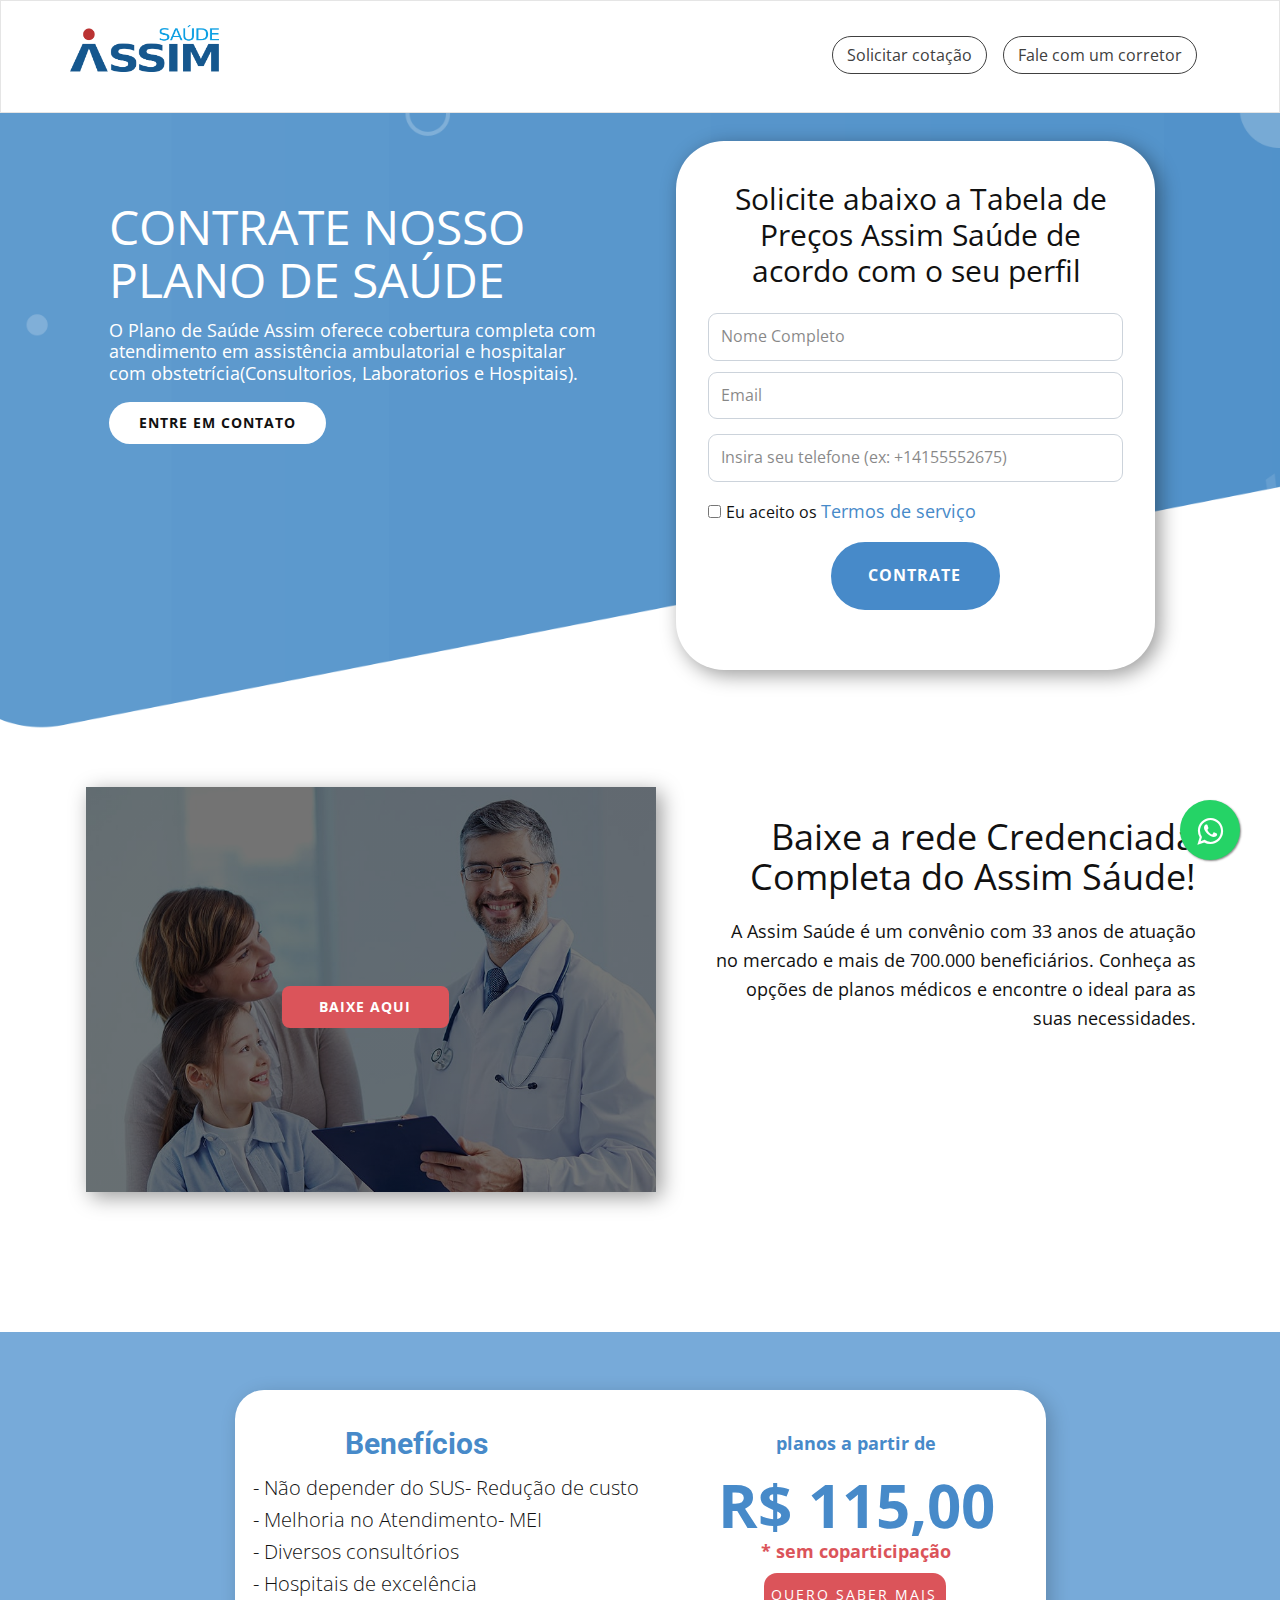
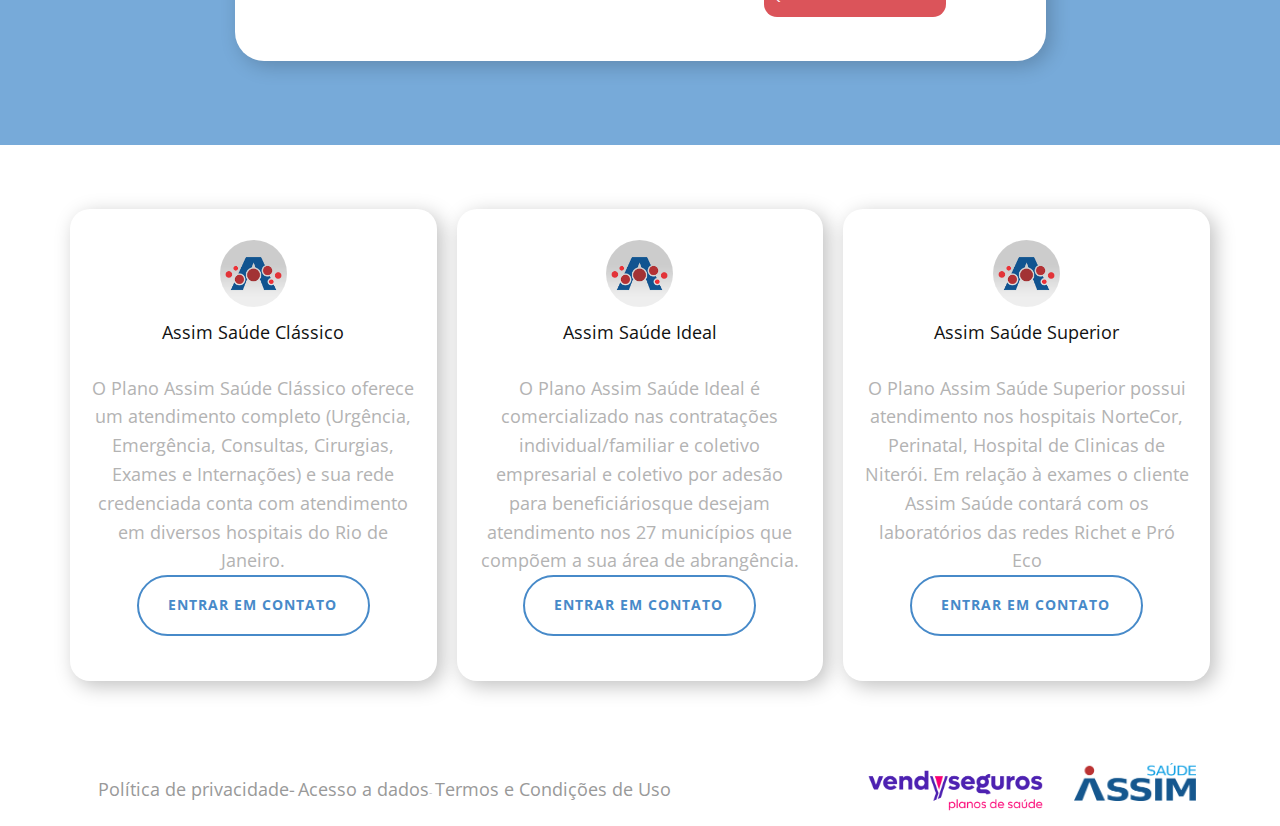
==== commit 348bc0e3: "Update index.html" ====
--- a/index.html
+++ b/index.html
@@ -217,16 +217,7 @@
           <a href="https://assimonline.com.br/acesso-a-dados/" target="_blank" rel="noopener" class="S1PPyQ u-active-none u-border-none u-btn u-button-link u-button-style u-hover-none u-none u-text-grey-40 u-btn-2">Acesso a dado​s</a>- <a href="https://assimonline.com.br/termos-e-condicoes-de-uso/" target="_blank" rel="noopener" class="S1PPyQ u-active-none u-border-none u-btn u-button-link u-button-style u-hover-none u-none u-text-grey-40 u-btn-3">Termos e Condições de Uso</a>
         </p>
       </div></footer>
-    <section class="u-backlink u-clearfix u-grey-80">
-      <a class="u-link" href="https://nicepage.com/website-templates" target="_blank">
-        <span>Website Templates</span>
-      </a>
-      <p class="u-text">
-        <span>created with</span>
-      </p>
-      <a class="u-link" href="" target="_blank">
-        <span>Website Builder Software</span>
-      </a>. 
-    </section>
+   <a class="whatsapp-link" href="https://wa.me/message/K7DCQCY6DWU6N1" target="_blank">
+		<i class="fa fa-whatsapp"></i>
   
-</body></html>+</body></html>
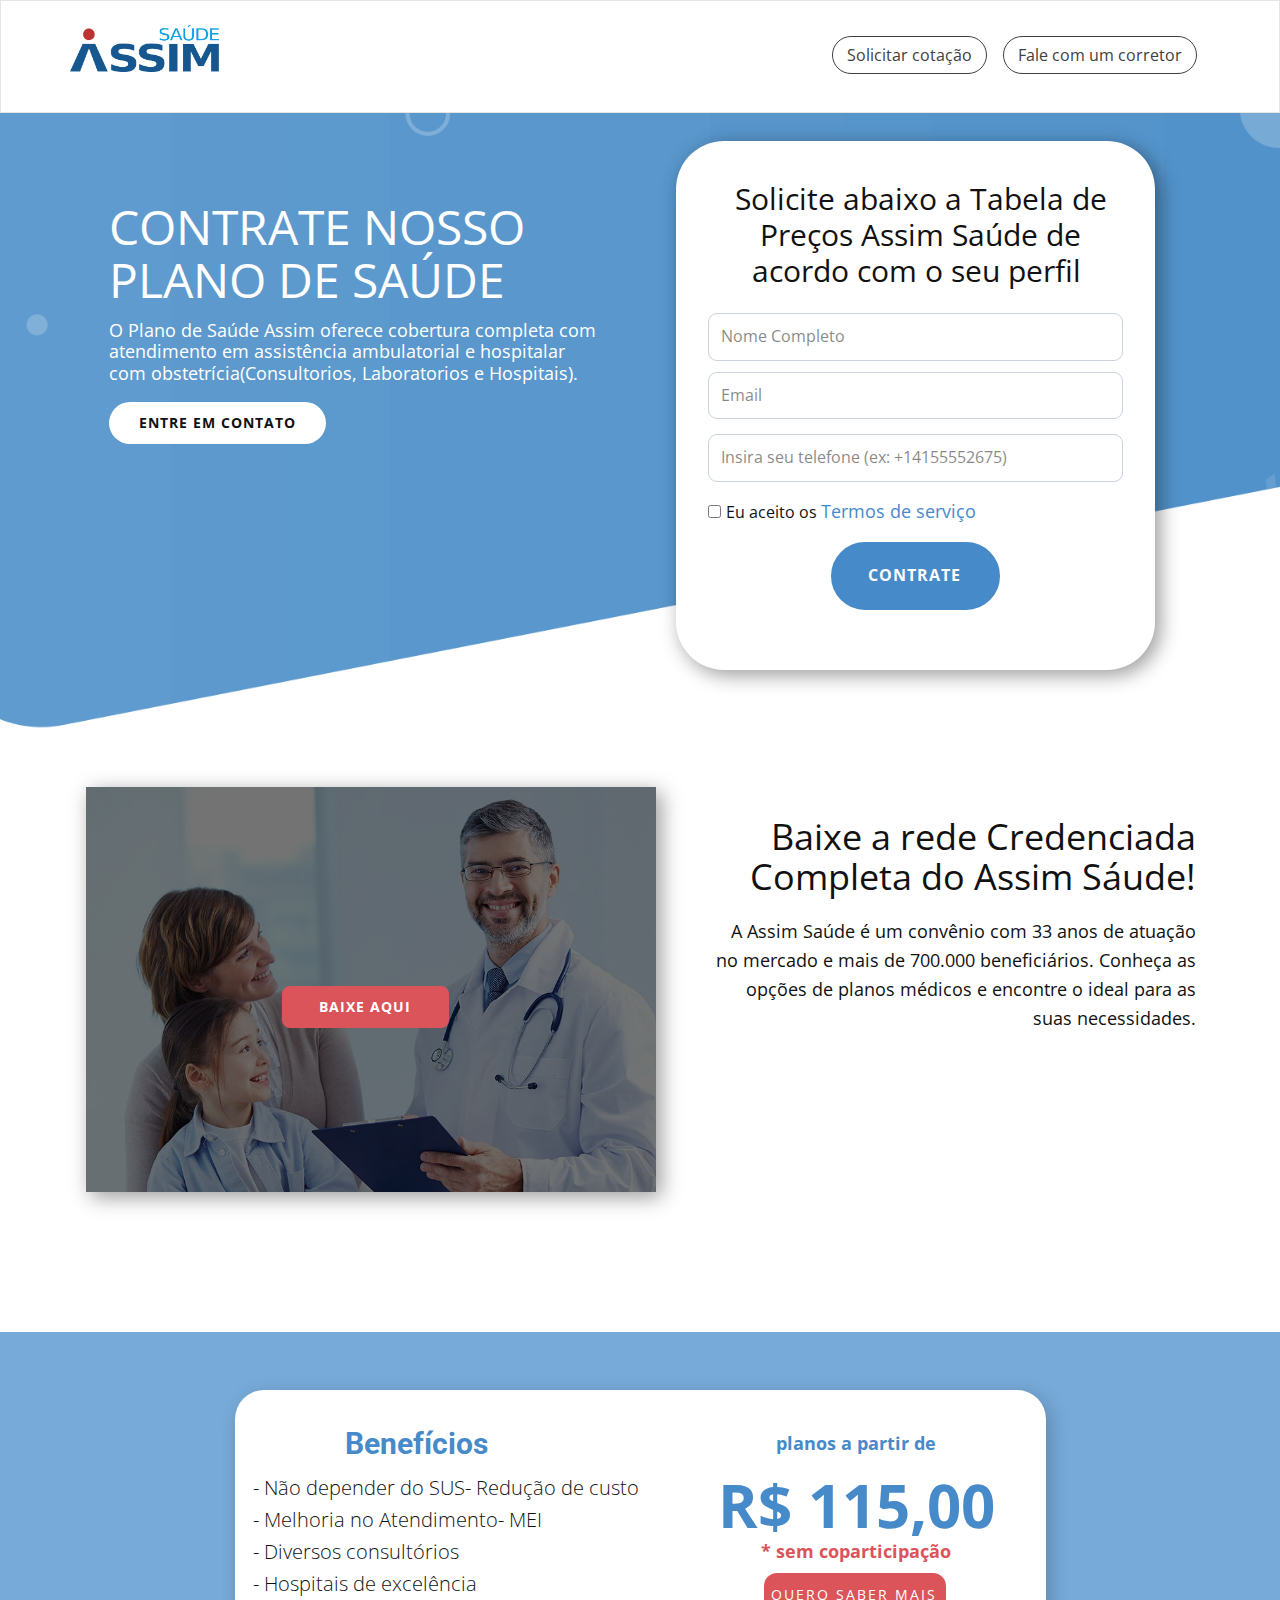
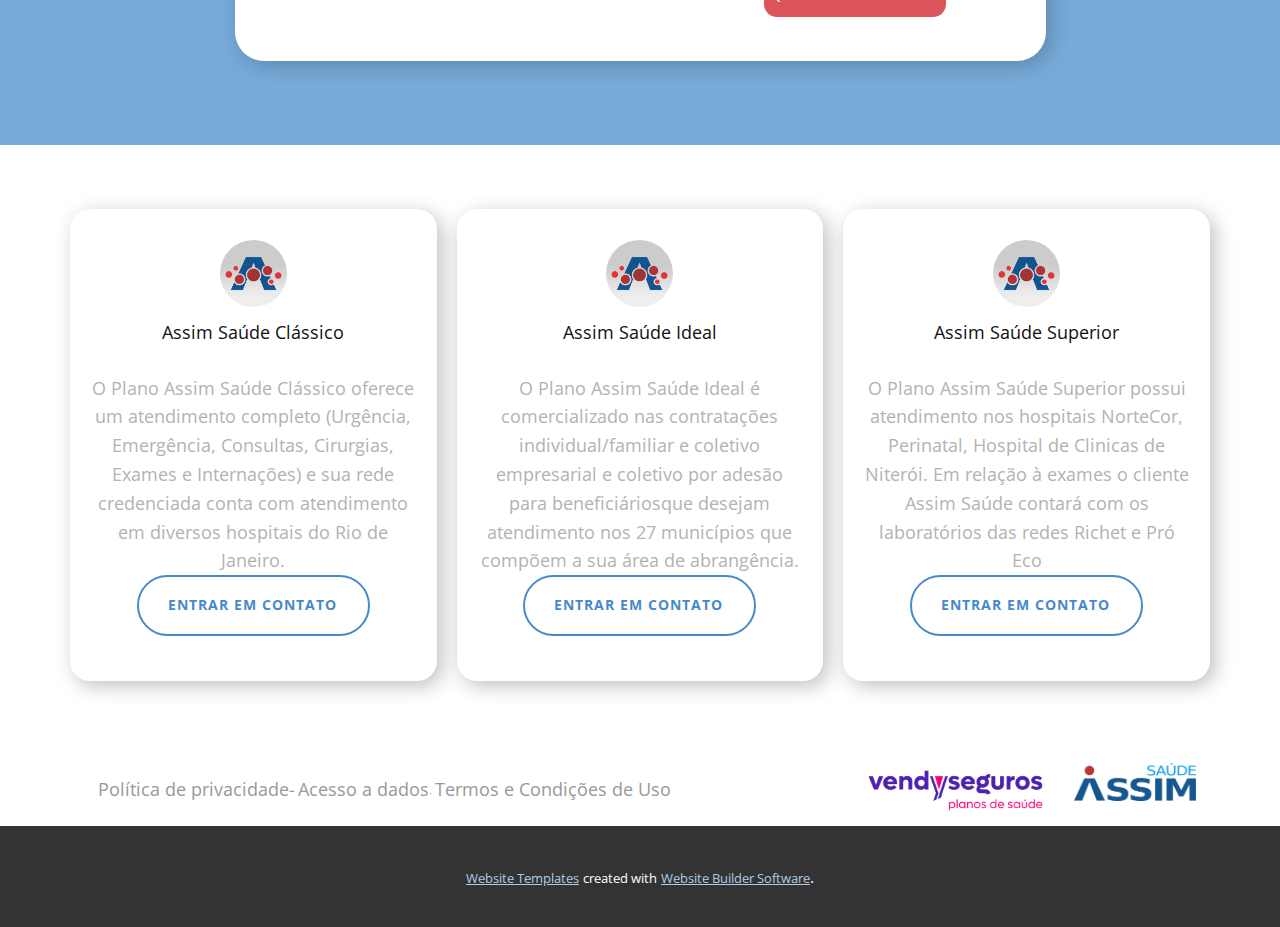
==== commit 921f32c8: "Add files via upload" ====
--- a/index.html
+++ b/index.html
@@ -217,7 +217,16 @@
           <a href="https://assimonline.com.br/acesso-a-dados/" target="_blank" rel="noopener" class="S1PPyQ u-active-none u-border-none u-btn u-button-link u-button-style u-hover-none u-none u-text-grey-40 u-btn-2">Acesso a dado​s</a>- <a href="https://assimonline.com.br/termos-e-condicoes-de-uso/" target="_blank" rel="noopener" class="S1PPyQ u-active-none u-border-none u-btn u-button-link u-button-style u-hover-none u-none u-text-grey-40 u-btn-3">Termos e Condições de Uso</a>
         </p>
       </div></footer>
-   <a class="whatsapp-link" href="https://wa.me/message/K7DCQCY6DWU6N1" target="_blank">
-		<i class="fa fa-whatsapp"></i>
+    <section class="u-backlink u-clearfix u-grey-80">
+      <a class="u-link" href="https://nicepage.com/website-templates" target="_blank">
+        <span>Website Templates</span>
+      </a>
+      <p class="u-text">
+        <span>created with</span>
+      </p>
+      <a class="u-link" href="" target="_blank">
+        <span>Website Builder Software</span>
+      </a>. 
+    </section>
   
-</body></html>
+</body></html>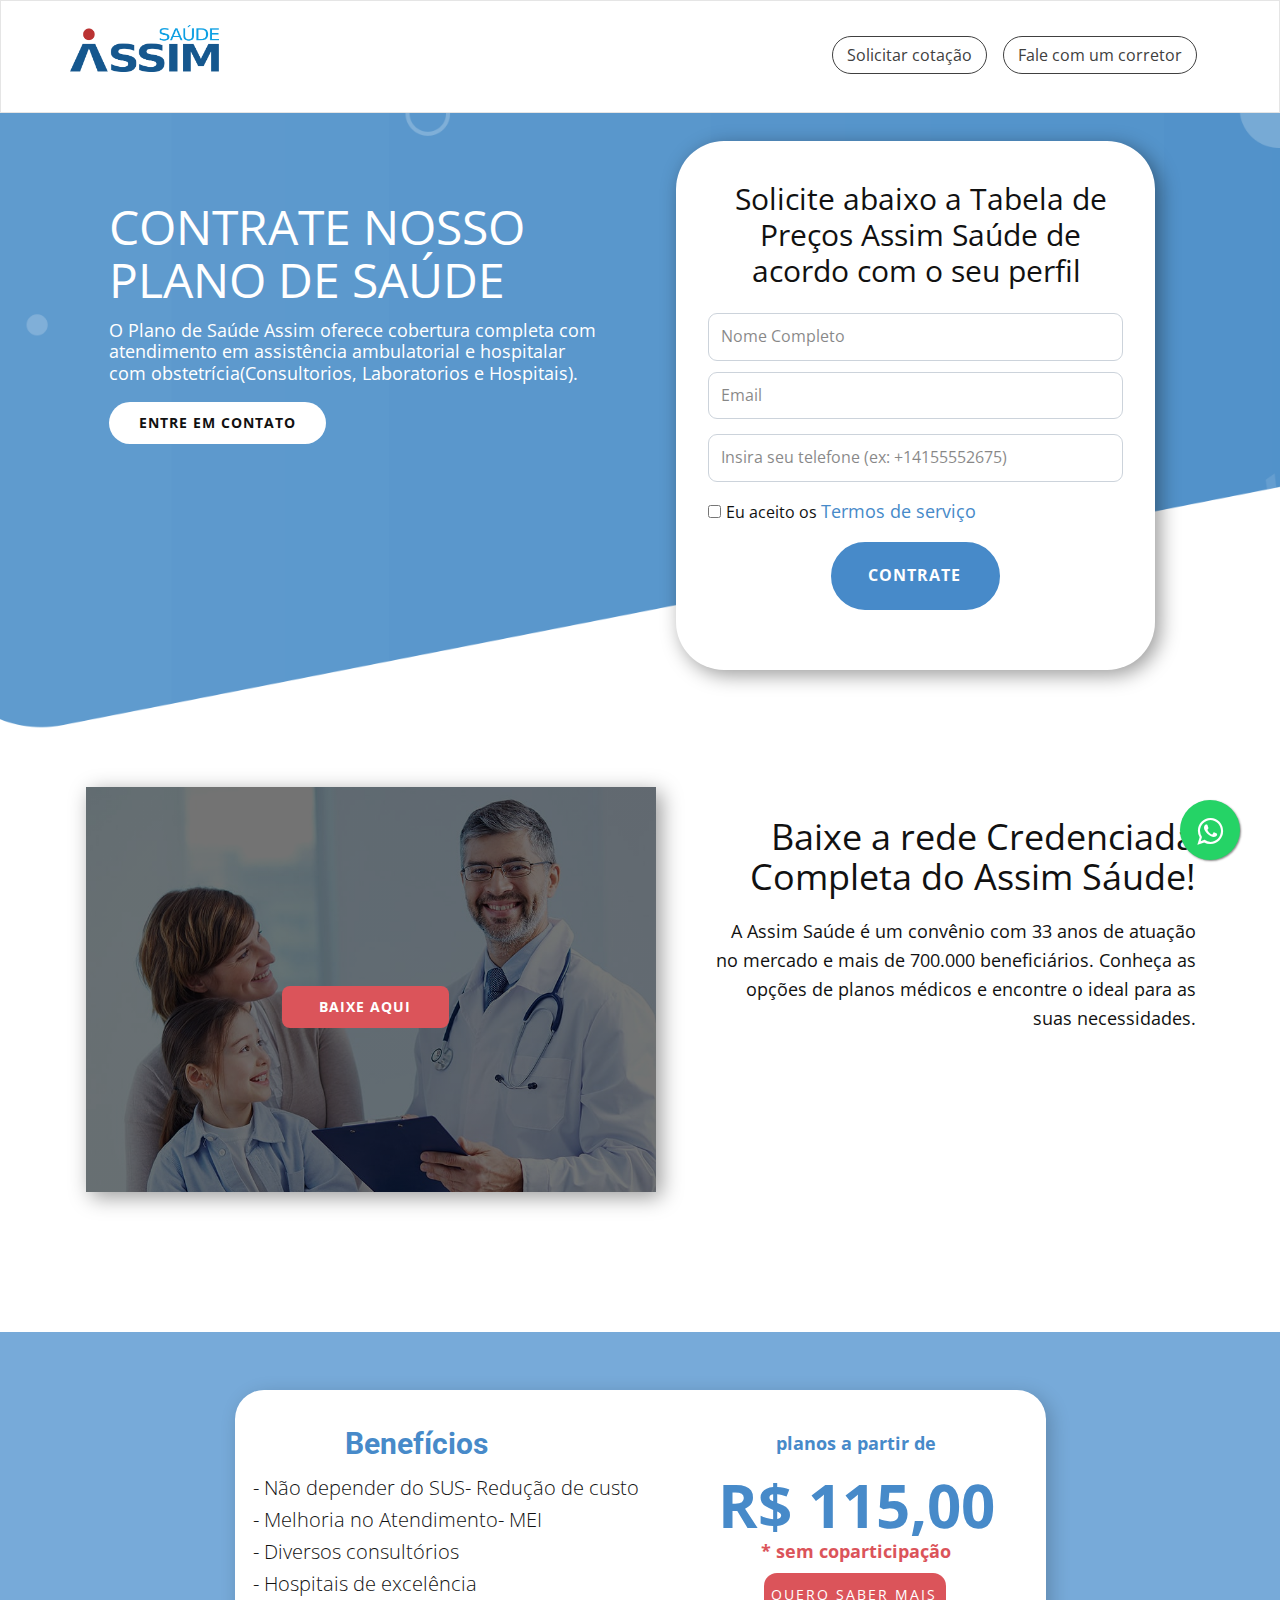
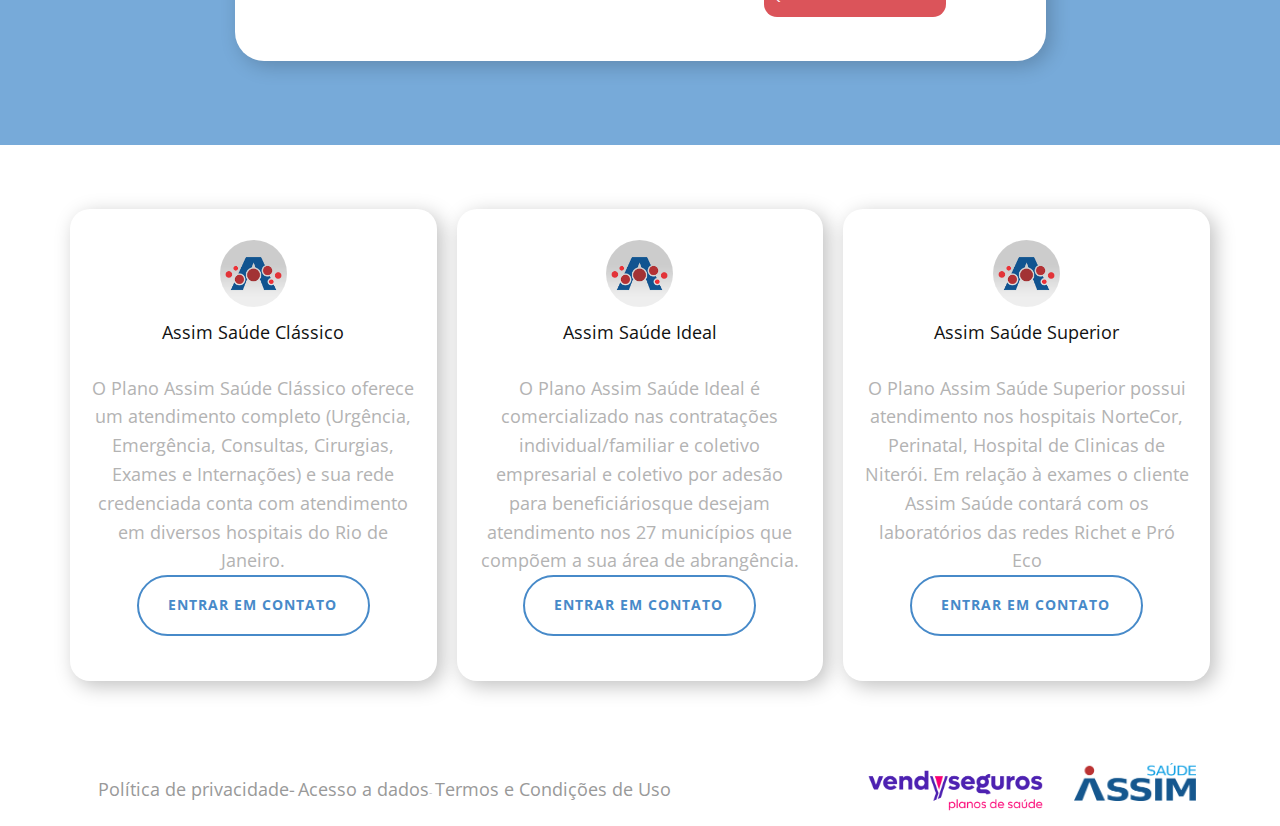
==== commit bc6e51d8: "Update index.html" ====
--- a/index.html
+++ b/index.html
@@ -217,16 +217,7 @@
           <a href="https://assimonline.com.br/acesso-a-dados/" target="_blank" rel="noopener" class="S1PPyQ u-active-none u-border-none u-btn u-button-link u-button-style u-hover-none u-none u-text-grey-40 u-btn-2">Acesso a dado​s</a>- <a href="https://assimonline.com.br/termos-e-condicoes-de-uso/" target="_blank" rel="noopener" class="S1PPyQ u-active-none u-border-none u-btn u-button-link u-button-style u-hover-none u-none u-text-grey-40 u-btn-3">Termos e Condições de Uso</a>
         </p>
       </div></footer>
-    <section class="u-backlink u-clearfix u-grey-80">
-      <a class="u-link" href="https://nicepage.com/website-templates" target="_blank">
-        <span>Website Templates</span>
-      </a>
-      <p class="u-text">
-        <span>created with</span>
-      </p>
-      <a class="u-link" href="" target="_blank">
-        <span>Website Builder Software</span>
-      </a>. 
-    </section>
+   <a class="whatsapp-link" href="https://wa.me/message/K7DCQCY6DWU6N1" target="_blank">
+		<i class="fa fa-whatsapp"></i>
   
-</body></html>+</body></html>
